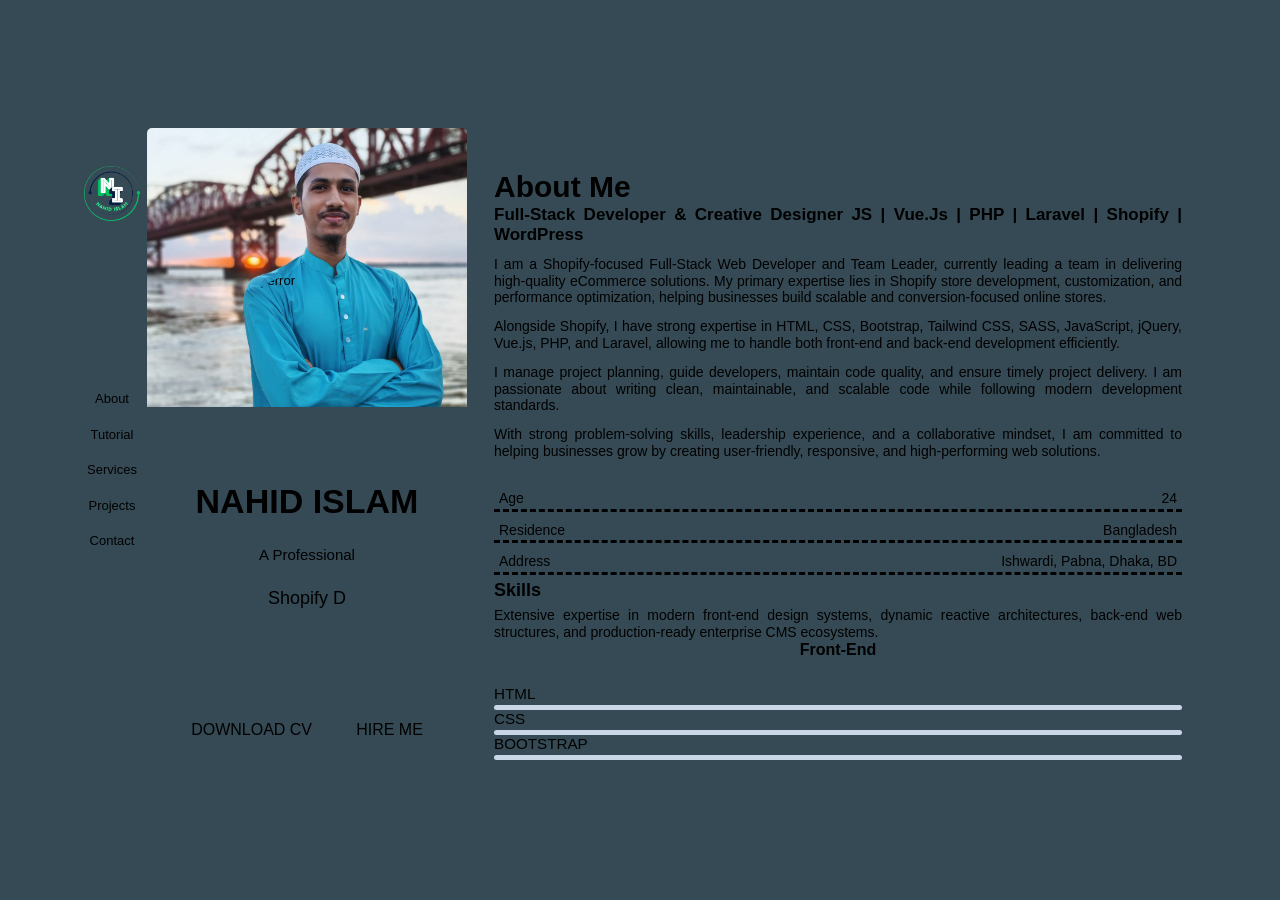
==== index.html @ 2eecec7b "head tag updated" ====
<!DOCTYPE html>
<html lang="en">

<head>
   <meta charset="UTF-8">
   <meta http-equiv="X-UA-Compatible" content="IE=edge">
   <meta name="viewport" content="width=device-width, initial-scale=1.0">

   <!-- SEO Meta Tags -->
   <title>Nahid Islam | Full-Stack Developer, Shopify Expert & Team Leader</title>
   <meta name="description"
      content="Hi! I'm Nahid Islam, a Shopify-focused Full-Stack Web Developer. Specializing in high-performance eCommerce solutions, custom Laravel/Vue.js applications, and scalable web development.">
   <meta name="author" content="Nahid Islam">
   <meta name="robots" content="index, follow">

   <!-- Open Graph / Facebook / LinkedIn -->
   <meta property="og:type" content="website">
   <meta property="og:url" content="https://mnahidislam39.github.io/dev-nahid-islam-portfolio">
   <meta property="og:title" content="Nahid Islam | Full-Stack Developer & Shopify Expert">
   <meta property="og:description"
      content="Shopify-focused Full-Stack Web Developer and Team Leader. Expertise in Shopify, Vue.js, Laravel, WordPress, and high-converting eCommerce solutions. Let's grow your business!">
   <meta property="og:image" content="assets/images/nahidislam.jpg">

   <!-- Twitter -->
   <meta property="twitter:card" content="summary_large_image">
   <meta property="twitter:title" content="Nahid Islam | Full-Stack Developer & Shopify Expert">
   <meta property="twitter:description"
      content="Shopify-focused Full-Stack Web Developer and Team Leader. Expertise in Shopify, Vue.js, Laravel, WordPress, and high-converting eCommerce solutions.">
   <meta property="twitter:image" content="assets/images/nahidislam.jpg">

   <!-- Favicon -->
   <link rel="shortcut icon" href="assets/images/logo/favicon.ico" type="image/x-icon">

   <!-- Google Fonts Preconnect (যদি গুগল ফন্ট ইউজ করেন, স্পিড বাড়াবে) -->
   <!-- <link rel="preconnect" href="https://fonts.googleapis.com">
   <link rel="preconnect" href="https://fonts.gstatic.com" crossorigin> -->

   <!-- Fontawesome CSS -->
   <link rel="stylesheet" href="assets/css/plugins/font-awesome/css/all.min.css">
   <!-- aos CSS -->
   <link rel="stylesheet" href="assets/css/plugins/aos.css">
   <!-- components CSS -->
   <link rel="stylesheet" href="assets/css/plugins/components.css">
   <!-- Main CSS -->
   <link rel="stylesheet" href="assets/css/main_style.min.css">
</head>

<body>

   <!--main_area start -->
   <section class="main_area d-flex ">
      <!-- container Start-->
      <div class="container d-flex fd-column">
         <div class="main_bg"></div>
         <div class="open_nav " id="open_nav">
            <span class="open show_nav" id="open"><i class="fas fa-bars-staggered"></i></span>
            <span class="close" id="close">X</span>
         </div>
         <div class="top" id="go_top">
            <a href="#home"><i class="fa-regular fa-circle-up fa-fade"></i></a>
         </div>
         <!-- side_bar Start  -->
         <div class="side_bar" id="side_bar" data-aos="fade-right" data-aos-duration="1000">
            <div class="logo ">
               <a href="" class="logo_a" id="logo"><img src="assets/images/logo/NAHIDISLAM.png" id="logo_img"
                     alt="logo error"></a>
            </div>
            <div class="nav">
               <ul class="ul">
                  <li class="active">
                     <a href="#about" class="about_link"><span><i class="fa-regular fa-user"></i></span>about</a>
                  </li>
                  <li data-aos="fade-left">
                     <a href="#resume" class="resume_link"><span><i class="fa-solid fa-play"></i></span>tutorial
                     </a>
                  </li>
                  <li data-aos="fade-right">
                     <a href="#service" class="services_link"><span><i class="fas fa-gear"></i></span>services
                     </a>
                  </li>
                  <li data-aos="fade-left">
                     <a href="#portfolio" class="portfolio_link"><span><i
                              class="fas fa-object-ungroup"></i></span>Projects
                     </a>
                  </li>
                  <!-- <li  data-aos-duration="1400">
                    <a href="#blog">
                      <span><i class="fas fa-comment-dots"></i></span>
                      blog
                    </a>
                  </li> -->
                  <li data-aos="fade-right">
                     <a href="#contact" class="contact_link"><span><i class="fas fa-envelope-open"></i></span>contact
                     </a>
                  </li>
               </ul>
               <span class="mode" data-aos-duration="2900">
                  <span id="light_mode" class="active"> <i class="fas fa-sun "></i></span>
                  <span id="dark_mode"> <i class="fas fa-moon "></i></span>
               </span>
            </div>
         </div>
         <!-- side_bar End-->

         <div class="home" id="home">
            <div class="home_contents d-flex fd-column jc-space-between">
               <div class="home_top ">
                  <div class=" bnr_img">
                     <img id="home-bg" src="" alt="">
                  </div>
                  <div class="img">
                     <img id="home-profile" src="" alt="img error">
                  </div>
                  <div class="details">
                     <div class="home_middle">
                        <h4 id="home-name"></h4>
                        <h5 id="home-designation"></h5>
                        <span class="typing"><span id="typedText"></span></span>
                        <div class="social_icon">
                           <ul id="home-socials">
                           </ul>
                        </div>
                     </div>
                  </div>
               </div>
               <div class="home_btm">
                  <div class=" buttons">
                     <a id="home-cv" href="" target="_blank" class="cv" title="👍">download cv</a>
                     <a href="#contact_me" class="contact_me" id="hire_btn" title="😍">hire me</a>
                  </div>
               </div>
            </div>
         </div>

         <!-- ====================== About Section Start ====================== -->
         <div class="about section animated fade_in active" id="about">
            <div class="sub_card">
               <div class="title_box">
                  <h4 class="ab">
                     <span>about</span> me
                  </h4>
               </div>
               <div class="about_contents pt-30">
                  <div class="about_info">
                     <div class="ab_left">
                        <!-- Dynamic Bio & Subtitle -->
                        <p id="about-bio"></p>
                        <h4 id="about-subtitle"></h4>
                     </div>
                     <div class="ab_right">
                        <!-- Dynamic Personal Info List -->
                        <ul id="about-info-list"></ul>
                     </div>
                  </div>

                  <div class="about_my_skill pt-15">
                     <h4 class="text-left">skills</h4>
                     <p class="ab text-left pr-20">Extensive expertise in modern front-end design systems, dynamic
                        reactive
                        architectures, back-end web structures, and production-ready enterprise CMS ecosystems.</p>

                     <div class="skill d-grid pt-30">
                        <div class="font_end">
                           <h4><span>Front</span>-End</h4>
                           <div class="skills d-grid" id="frontend-skills-container"></div>
                        </div>
                        <div class="back_end d-flex fd-column jc-center ai-center">
                           <h4><span>Back</span>-End & CMS</h4>
                           <div class="skills d-grid" id="backend-skills-container"></div>
                        </div>
                        <div class="cmsSkills d-flex fd-column jc-center ai-center">
                           <h4><span>CMS</span></h4>
                           <div class="skills d-grid" id="cmsSkills-container"></div>
                        </div>
                        <div class="otherTools d-flex fd-column jc-center ai-center">
                           <h4><span>Other</span>Tools</h4>
                           <div class="skills d-grid" id="otherTools-container"></div>
                        </div>
                     </div>
                  </div>
               </div>
            </div>
         </div>
         <!-- ====================== About Section End ====================== -->

         <!-- resume_area Start -->
         <div class="resume section animated fade_out hidden" id="tutorials">
            <div class="sub_card">
               <div class="title_box">
                  <h4><span>tu</span>torials</h4>
               </div>
               <div class="video_contents">
                  <div id="tutorials-video-container" class="video pt-30">
                     <!-- JavaScript inserts dynamic video content here -->
                  </div>
               </div>
            </div>
         </div>
         <!-- resume_area End -->

         <!-- service_area Start -->
         <div class="service section animated fade_out hidden" id="service">
            <div class="sub_card">
               <div class="title_box">
                  <h4><span>se</span>rvice</h4>
               </div>

               <div id="services-container" class="service_contents pt-30 pb-30">
                  <!-- JavaScript inserts items here dynamically -->
               </div>
            </div>
         </div>
         <!-- service_area End -->

         <!-- portfolio_area Start -->
         <div class="portfolio section animated fade_out hidden" id="portfolio">
            <div class="sub_card">
               <div class="title_box">
                  <h4 class="ab"><span>po</span>rtfolio</h4>
               </div>
               <div class="portfolios">
                  <div class="catagory pt-25">
                     <ul class="catagory_ul text-uppercase jc-center ai-center">
                        <li class="activeCaLi"><span data-name="all" class="active">all</span></li>
                        <li><span data-name="resturent">resturent</span></li>
                        <li><span data-name="education">education</span></li>
                        <li><span data-name="e-commarce">E-commarce</span></li>
                        <li><span data-name="hospital">hospital</span></li>
                        <li><span data-name="blog">blog</span></li>
                        <li><span data-name="portfolio">portfolio</span></li>
                     </ul>
                  </div>

                  <div id="portfolio-gallery" class="portfolio_contents pt-20 d-grid">
                     <!-- JavaScript inserts items here dynamically -->
                  </div>
               </div>
            </div>
         </div>
         <!-- portfolio_area End -->

         <!-- contact_area Start -->
         <div class="contact section animated fade_out hidden" id="contact">
            <div class="sub_card">
               <div class="title_box">
                  <h4><span>contact</span> me</h4>
               </div>
               <div class="map pt-30">
                  <iframe id="contact-map" src="" frameborder="0" allowfullscreen></iframe>
               </div>
               <h4 class="d-flex ai-center jc-center fd-column pt-30">
                  <span id="contact-heading"></span>
                  <span id="contact-subheading" style="color: var(--main-color);"></span>
               </h4>
               <div class="contact_field pt-20">
                  <div class="contect_left">
                     <div class="contact_info_sec">
                        <div class="single_info">
                           <span><i class="fas fa-headset"></i></span>
                           <p id="info-phone"></p>
                        </div>
                        <div class="single_info">
                           <span><i class="fas fa-envelope-open-text"></i></span>
                           <p class="text-lowercase" id="info-email"></p>
                        </div>
                        <div class="single_info">
                           <span> <i class="fas fa-map-marked-alt"></i></span>
                           <p id="info-address"></p>
                        </div>
                     </div>
                  </div>
                  <div class="contect_right pt-20" id="contact_me">
                     <form class="form d-grid" id="contactForm" action="process_form.php" method="post"
                        data-aos-duration="3000">
                        <input type="text" class="name" id="contact-name-input" name="name">
                        <input type="text" class="email" name="email" id="contact-email-input">
                        <textarea class="textarea" id="contact-msg-input" name="message"></textarea>
                        <input type="submit" class="submit" name="submit" id="submit" value="send message">
                     </form>
                  </div>
               </div>
               <div class="contact_footer d-flex jc-center pt-10">
                  <p>copyright @ copy 2026 all right reserved . <span> design &#38; developed by mnahidislam39</span>
                  </p>
               </div>
            </div>
         </div>
         <!-- contact_area End -->

         <!-- Popup Container -->
         <!-- Maintenance Mode Popup -->
         <div id="maintenancePopup" class="popup">
            <div class="popup-content">
               <span class="close-btn" title="Close">&times;</span>
               <h2 style="color: #222; font-weight: 700;">
                  ⚙️ Under Maintenance ⏳
               </h2>

               <p style="color: #555; font-weight: 400;">
                  I’m updating my portfolio. Please contact me via WhatsApp or Email below. 😊
               </p>


               <div class="contact-buttons">
                  <a href="https://wa.me/8801761005639" target="_blank" class="btn whatsapp-btn" aria-label="WhatsApp">
                     <img src="assets/images/whatsapp.png" alt="WhatsApp" style="width:24px; height:24px;">
                  </a>
                  <a href="mailto:devnahidilsam4@gmail.com" class="btn email-btn" aria-label="Email">
                     <img src="assets/images/envelope.png" alt="Email" style="width:24px; height:24px;">
                  </a>
               </div>

               <p style="margin-top: 20px; color: #ca2a2a; font-size: 14px;">
                  Closing in <span id="countdown">5</span>s
               </p>
            </div>
         </div>


         <!-- Popup end -->
      </div>
      <!-- container End-->

      <div id="custom-lightbox" class="custom-lightbox" style="display: none;">
         <span class="lightbox-close">&times;</span>
         <img class="lightbox-content" id="lightbox-img" src="" alt="">
      </div>
   </section>
   <!-- main_area end -->




   <script src="assets/js/plugins/font_awesome_min.js"></script>
   <script src="assets/js/plugins/aos.js"></script>
   <script src="assets/js/plugins/smtp.js"></script>

   <script src="assets/js/project-data.js"></script>
   <script src="assets/js/function.js"></script>
   <script src="assets/js/main.js"></script>
</body>

</html>
---- assets/css/main_style.min.css ----
.text-capitalize{text-transform:capitalize}.text-uppercase{text-transform:uppercase}.text-lowercase{text-transform:lowercase}.container{width:100%;padding:0 30px;margin:0 auto}.container .row{display:flex;flex-wrap:wrap;margin:0 -15px}@media(max-width: 576px){.container{width:100%}.col-sm-1{width:100%;padding:0 10px}.col-sm-2{width:100%;padding:0 10px}.col-sm-3{width:100%;padding:0 10px}.col-sm-4{width:100%;padding:0 10px}.col-sm-5{width:100%;padding:0 10px}.col-sm-6{width:100%;padding:0 10px}.col-sm-7{width:100%;padding:0 10px}.col-sm-8{width:100%;padding:0 10px}.col-sm-9{width:100%;padding:0 10px}.col-sm-10{width:100%;padding:0 10px}.col-sm-11{width:100%;padding:0 10px}.col-sm-12{width:100%;padding:0 10px}}@media(min-width: 576px){.container{width:540px}.col-sm-1{width:8.3333333333%;padding:0 10px}.col-sm-2{width:16.6666666667%;padding:0 10px}.col-sm-3{width:25%;padding:0 10px}.col-sm-4{width:33.3333333333%;padding:0 10px}.col-sm-5{width:41.6666666667%;padding:0 10px}.col-sm-6{width:50%;padding:0 10px}.col-sm-7{width:58.3333333333%;padding:0 10px}.col-sm-8{width:66.6666666667%;padding:0 10px}.col-sm-9{width:75%;padding:0 10px}.col-sm-10{width:83.3333333333%;padding:0 10px}.col-sm-11{width:91.6666666667%;padding:0 10px}.col-sm-12{width:100%;padding:0 10px}}@media(min-width: 768px){.container{width:720px}.col-md-1{width:8.3333333333%;padding:0 10px}.col-md-2{width:16.6666666667%;padding:0 10px}.col-md-3{width:25%;padding:0 10px}.col-md-4{width:33.3333333333%;padding:0 10px}.col-md-5{width:41.6666666667%;padding:0 10px}.col-md-6{width:50%;padding:0 10px}.col-md-7{width:58.3333333333%;padding:0 10px}.col-md-8{width:66.6666666667%;padding:0 10px}.col-md-9{width:75%;padding:0 10px}.col-md-10{width:83.3333333333%;padding:0 10px}.col-md-11{width:91.6666666667%;padding:0 10px}.col-md-12{width:100%;padding:0 10px}}@media(min-width: 992px){.container{width:960px}.col-lg-1{width:8.3333333333%;padding:0 10px}.col-lg-2{width:16.6666666667%;padding:0 10px}.col-lg-3{width:25%;padding:0 10px}.col-lg-4{width:33.3333333333%;padding:0 10px}.col-lg-5{width:41.6666666667%;padding:0 10px}.col-lg-6{width:50%;padding:0 10px}.col-lg-7{width:58.3333333333%;padding:0 10px}.col-lg-8{width:66.6666666667%;padding:0 10px}.col-lg-9{width:75%;padding:0 10px}.col-lg-10{width:83.3333333333%;padding:0 10px}.col-lg-11{width:91.6666666667%;padding:0 10px}.col-lg-12{width:100%;padding:0 10px}}@media(min-width: 1200){.container{width:1140px}.col-xl-1{width:8.3333333333%;padding:0 15px}.col-xl-2{width:16.6666666667%;padding:0 15px}.col-xl-3{width:25%;padding:0 15px}.col-xl-4{width:33.3333333333%;padding:0 15px}.col-xl-5{width:41.6666666667%;padding:0 15px}.col-xl-6{width:50%;padding:0 15px}.col-xl-7{width:58.3333333333%;padding:0 15px}.col-xl-8{width:66.6666666667%;padding:0 15px}.col-xl-9{width:75%;padding:0 15px}.col-xl-10{width:83.3333333333%;padding:0 15px}.col-xl-11{width:91.6666666667%;padding:0 15px}.col-xl-12{width:100%;padding:0 15px}}@media(min-width: 1400px){.container{width:1320px;padding:0 10px}.col-xxl-1{width:8.3333333333%;padding:0 15px}.col-xxl-2{width:16.6666666667%;padding:0 15px}.col-xxl-3{width:25%;padding:0 15px}.col-xxl-4{width:33.3333333333%;padding:0 15px}.col-xxl-5{width:41.6666666667%;padding:0 15px}.col-xxl-6{width:50%;padding:0 15px}.col-xxl-7{width:58.3333333333%;padding:0 15px}.col-xxl-8{width:66.6666666667%;padding:0 15px}.col-xxl-9{width:75%;padding:0 15px}.col-xxl-10{width:83.3333333333%;padding:0 15px}.col-xxl-11{width:91.6666666667%;padding:0 15px}.col-xxl-12{width:100%;padding:0 15px}}*{margin:0;padding:0;box-sizing:border-box;scroll-behavior:smooth}html{scroll-behavior:smooth}body{font-family:"Poppins",sans-serif !important;font-size:13px;text-align:justify;font-weight:normal;font-style:normal;line-height:1.2;outline:0;border:0;text-decoration:none;list-style-type:none}@media(min-width: 992px){::-webkit-scrollbar{width:3px;background-color:rgba(0,0,0,0)}::-webkit-scrollbar-thumb{background-color:var(--primary);border-radius:4px}}hr{margin:.8rem 0}input,textarea{outline:0;border:1px solid var(--color);height:40px;padding:5px 10px;max-width:100%}input:focus,textarea:focus{border-color:var(--primary)}img{width:100%;max-width:100%;vertical-align:middle}ul{display:flex;align-items:center}a{text-decoration:none;color:var(--dark)}ul,ol,dl{list-style:none;margin-left:0;margin-right:0;margin-top:0;margin-bottom:0;padding-left:0;padding-right:0;padding-top:0;padding-bottom:0}h1,h2,h3,h4,h5,h6{text-transform:capitalize}p{text-transform:initial}h1,h2,h3,h4,h5,h6,p{margin-left:0;margin-right:0;margin-top:0;margin-bottom:0;padding-left:0;padding-right:0;padding-top:0;padding-bottom:0}p{font-size:14px}.title_box{text-transform:capitalize;font-size:20px}@media(min-width: 768px)and (max-width: 992px){.title_box{font-size:30px !important}}.title_box{color:var(--dark);letter-spacing:0px;display:flex;justify-content:start}.title_box h4{position:relative}.title_box h4 span{color:var(--primary)}.title_box h4::after{position:absolute;content:"";width:35px;height:35px;border-radius:50%;background-color:var(--primary);opacity:15%;left:-4px;top:-3px}.section{width:auto;height:auto;border-radius:0 4px 4px 0;padding:15px 2px;-moz-border-radius:0 4px 4px 0;-webkit-border-radius:0 4px 4px 0;-khtml-border-radius:0 4px 4px 0}@media(min-width: 1024px){.title_box{font-size:30px}}@media(min-width: 1400px){.section{height:100vh}}.container{height:100vh;max-width:1440px;max-height:100vh;display:flex;color:var(--bg-color)}.main_area .dark_is_on .section{background-color:var(--light) !important;margin-top:0 !important}.main_area .dark_is_on .open_nav .show_nav{color:var(--dark) !important}.main_area .dark_is_on .main_bg{background:#161616 !important}.main_area .dark_is_on .about .about_contents .about_info .ab_right ul li strong{color:var(--dark) !important}.main_area .dark_is_on .service .service_contents .single_service{box-shadow:0 0 15px -12px var(--dark) !important}.main_area .dark_is_on .service .service_contents .single_service:hover span{color:var(--primary) !important}.main_area .dark_is_on .service .service_contents .single_service:hover{box-shadow:0 0 12px -8px var(--dark) !important}.main_area .dark_is_on .service .service_contents .single_service span,.main_area .dark_is_on .service .service_contents .single_service p{color:var(--dark) !important}.main_area .dark_is_on .service .service_contents .single_service a{background-color:var(--dark) !important}.main_area .dark_is_on .service .service_contents .single_service a:hover{background-color:var(--primary) !important;color:var(--dark) !important}.main_area .dark_is_on .portfolio .portfolios .catagory ul li{color:var(--dark)}.main_area .dark_is_on .portfolio .portfolios .catagory ul .activeCaLi .active{color:var(--dark) !important}.main_area .dark_is_on .portfolio .portfolios .portfolio_contents .single_portfolio .project_icon a{color:var(--dark) !important}.main_area .dark_is_on .contact .contact_field .contect_right .form #submit{color:var(--dark) !important}.main_area .dark_is_on .contact .contact_field .contect_right .form #submit:hover{color:var(--dark) !important}@media(max-width: 768px){.section{padding:50px 0}}@media(max-width: 768px){.main_area .container{padding:0px}}.main_area{height:100vh;width:100%;display:flex;justify-content:center;align-items:center;padding:20px}@media(max-width: 768px){.main_area{padding:0px}}.main_area{background-color:#354a54}.main_area .container{position:relative;top:0;left:0;width:100%;height:100vh;max-height:initial}.main_area .container .active_top{opacity:1 !important;visibility:visible !important}.main_area .container .top{position:fixed;right:5px;bottom:10%;display:flex;width:30px;height:30px;background:var(--light);border-radius:50%;border:1px solid var(--dark);z-index:999;cursor:pointer;visibility:hidden;opacity:0;transition:all .5s}.main_area .container .top a{color:var(--dark);width:100%;height:100%;display:flex;justify-content:center;align-items:center;font-size:18px}.main_area .container .animated{opacity:1;visibility:visible;z-index:9}.main_area .container .hidden{opacity:0;visibility:hidden;z-index:9;width:0 !important}.main_area .container .active{opacity:1;visibility:visible;z-index:9;width:auto !important}.main_area .container .fade_in{animation:fade_in .9s both}.main_area .container .fade_out{animation:fade_out .9s both}@keyframes fade_in{0%{opacity:0;transform:translate3d(-70%, 0px, 0px)}100%{opacity:1;transform:translate3d(0px, 0px, 0px)}}@keyframes fade_out{0%{opacity:1}100%{opacity:0;transform:translate3d(-70%, 0px, 0px)}}.main_area .container .sub_card{padding:0 15px}.main_area .container .clients{padding:20px;display:flex;align-items:center;justify-content:center;background-size:contain;background-position:center}.main_area .container .clients .carousel-item .img{width:130px;height:130px;border-radius:50%;overflow:hidden}.main_area .container .clients .carousel-item .client_cmnts{display:flex;flex-direction:column;align-items:center;justify-content:center;text-align:center;padding:15px;color:var(--dark)}.main_area .container .clients .carousel-item .client_cmnts h4{padding:10px}.main_area .container .clients .carousel-item .client_cmnts p{font-size:13px}.main_area .container .overbg{display:none}.main_area .container .open_nav_show{opacity:1 !important;visibility:visible !important}.main_area .container .open_nav{display:flex;visibility:hidden;opacity:0;transition:.2s}.main_area .container .open_nav .open,.main_area .container .open_nav .close{position:fixed;right:2px;top:20px;flex-direction:column;z-index:999;background-color:var(--bg-trns);color:var(--light);width:50px;height:50px;border:1px solid #fff;display:none;justify-content:center;align-items:center;font-size:30px;cursor:pointer;transition:.3s}.main_area .container .open_nav .open:hover,.main_area .container .open_nav .close:hover{right:0 !important}.main_area .container .open_nav .close{border-radius:3px 5px}.main_area .container .open_nav .show_nav{display:flex !important}.main_area .container .active_left{left:0 !important;opacity:1 !important}.main_area .container .side_bar{display:flex;flex-direction:column;align-items:center;justify-content:space-between;width:60px;height:400px;background-color:var(--light);border-radius:5px;position:fixed;top:12%;left:-99px;opacity:0;visibility:visible;z-index:999}.main_area .container .side_bar .logo{padding:2px}.main_area .container .side_bar .logo img{width:100px}.main_area .container .side_bar .nav{width:auto;height:auto;padding:10px 0 0 0;position:relative}.main_area .container .side_bar .nav .ul{height:100%;flex-direction:column;padding:10px 0 5px 0;justify-content:space-between}.main_area .container .side_bar .nav .ul .active a{text-transform:capitalize;color:var(--primary) !important}.main_area .container .side_bar .nav .ul li{width:100% !important;margin:10px 0 0 0}.main_area .container .side_bar .nav .ul li a{display:flex;flex-direction:column;align-items:center;transition:.3s;font-size:13px;font-weight:normal;border-bottom:1px solid var(--primary);width:auto;padding-bottom:10px;color:var(--dark);text-transform:capitalize}.main_area .container .side_bar .nav .ul li:last-child a{border-bottom:0}.main_area .container .side_bar .nav .ul li span{transition:.3s;font-size:16px}.main_area .container .side_bar .nav .ul li:hover span,.main_area .container .side_bar .nav .ul li:hover a{color:var(--primary)}.main_area .container .side_bar .nav .mode{position:absolute;top:-15px;left:0;font-size:20px;cursor:pointer;width:100%;display:flex;height:35px;border-radius:50%;align-items:center;justify-content:center;flex-direction:column}.main_area .container .side_bar .nav .mode span{display:none}.main_area .container .side_bar .nav .mode #dark_mode{color:var(--dark)}.main_area .container .side_bar .nav .mode .active{display:flex !important}.main_area .container .home{position:relative;width:100%;height:645px;left:auto;background-color:var(--light);z-index:10}.main_area .container .home .home_contents{position:relative;width:100%;height:100%;display:flex;align-items:center;justify-content:center}.main_area .container .home .home_contents .home_top{position:relative;width:100%;height:100%;display:flex;flex-direction:column;justify-content:center;align-items:center;padding:30px}.main_area .container .home .home_contents .home_top .bnr_img{position:absolute;top:0;width:100%;height:50%;overflow:hidden}.main_area .container .home .home_contents .home_top .img{margin:115px 95px auto 95px;position:relative;display:inline-block;width:160px;height:160px;border:2px solid var(--light);border-radius:100%}.main_area .container .home .home_contents .home_top .img::before{position:absolute;content:"";border:8px solid var(--light);width:100%;height:100%;top:-4%;left:-5%;border-radius:50%}.main_area .container .home .home_contents .home_top .img img{position:relative;display:block;width:100%;height:100%;border-radius:100%;-moz-border-radius:100%;-webkit-border-radius:100%;-khtml-border-radius:100%}.main_area .container .home .home_contents .home_top .details{display:flex;flex-direction:column;align-items:center;height:200px;justify-content:center;text-transform:capitalize}.main_area .container .home .home_contents .home_top .details .home_middle{display:flex;height:100%;width:100%;flex-direction:column;justify-content:space-evenly;align-items:center;color:var(--dark)}.main_area .container .home .home_contents .home_top .details .home_middle h4{font-size:34px;text-transform:uppercase}.main_area .container .home .home_contents .home_top .details .home_middle h5{font-size:15px;font-weight:normal}.main_area .container .home .home_contents .home_top .details .home_middle .typing{display:flex;color:var(--primary);font-size:18px;font-weight:500}.main_area .container .home .home_contents .home_top .details .home_middle .social_icon{width:100%;display:flex;justify-content:center;align-items:center}.main_area .container .home .home_contents .home_top .details .home_middle .social_icon ul{justify-content:center;width:100%}.main_area .container .home .home_contents .home_top .details .home_middle .social_icon ul li{flex-basis:40px;display:flex;justify-content:center}.main_area .container .home .home_contents .home_top .details .home_middle .social_icon ul li a span{font-size:16px;transition:.3s}.main_area .container .home .home_contents .home_top .details .home_middle .social_icon ul li a span:hover{color:var(--primary)}.main_area .container .home .home_contents .home_btm{height:100px;display:flex;align-items:center;justify-content:center;width:100%;border-top:1px solid var(--primary)}.main_area .container .home .home_contents .home_btm .buttons{display:flex;align-items:center;justify-content:space-evenly;width:100%;font-size:16px}.main_area .container .home .home_contents .home_btm .buttons a{color:var(--dark)}.main_area .container .home .home_contents .home_btm .buttons .cv,.main_area .container .home .home_contents .home_btm .buttons .contact_me{text-transform:uppercase;transition:.3s}.main_area .container .home .home_contents .home_btm .buttons .cv:hover,.main_area .container .home .home_contents .home_btm .buttons .contact_me:hover{color:var(--primary)}.main_area .container .about .about_contents{color:var(--dark)}.main_area .container .about .about_contents .about_info{text-transform:initial;display:grid;grid-template-columns:repeat(1, 1fr);grid-gap:10px}.main_area .container .about .about_contents .about_info .ab_left{display:flex;flex-direction:column-reverse}.main_area .container .about .about_contents .about_info .ab_left h4{font-weight:800;font-size:17px}.main_area .container .about .about_contents .about_info .ab_left p{font-weight:normal;padding:10px 0;display:flex;flex-direction:column;gap:12px;align-items:flex-start;width:100%}.main_area .container .about .about_contents .about_info .ab_right ul{display:flex;flex-direction:column;justify-content:space-between;align-items:flex-start;text-transform:capitalize;height:100%}.main_area .container .about .about_contents .about_info .ab_right ul li{width:100%;display:flex;justify-content:space-between;align-items:center;position:relative;font-size:14px;padding:0 5px 0 0;margin-bottom:5px;font-weight:400}.main_area .container .about .about_contents .about_info .ab_right ul li strong{padding:5px;background-color:var(--primary);color:var(--light);font-weight:500}.main_area .container .about .about_contents .about_info .ab_right ul li::before{position:absolute;content:"";width:100%;border-bottom:2px solid var(--primary);border-bottom-style:dashed;right:0;bottom:0}.main_area .container .about .about_contents .about_info .ai_btn a{width:80px;height:25px;font-size:10px}.main_area .container .about .about_contents .about_info .ai_btn a span{font-size:10px}.main_area .container .about .about_contents .about_my_skill{padding-bottom:10px}.main_area .container .about .about_contents .about_my_skill h4{font-size:18px;padding-bottom:5px}.main_area .container .about .about_contents .about_my_skill p{text-transform:initial}.main_area .container .about .about_contents .about_my_skill .skill{grid-template-columns:repeat(1, 1fr);grid-gap:20px;align-items:start}.main_area .container .about .about_contents .about_my_skill .skill h4{text-align:center;font-size:16px;color:var(--sweet-solid)}.main_area .container .about .about_contents .about_my_skill .skill .font_end h4 span,.main_area .container .about .about_contents .about_my_skill .skill .back_end h4 span{color:var(--primary)}.main_area .container .about .about_contents .about_my_skill .skill .font_end .skills,.main_area .container .about .about_contents .about_my_skill .skill .back_end .skills{grid-template-columns:repeat(1, 1fr);gap:10px;width:100%}.main_area .container .about .about_contents .about_my_skill .skill .font_end .skills .progress .title,.main_area .container .about .about_contents .about_my_skill .skill .back_end .skills .progress .title{display:flex;justify-content:space-between;margin-bottom:2px}.main_area .container .about .about_contents .about_my_skill .skill .font_end .skills .progress .title h3,.main_area .container .about .about_contents .about_my_skill .skill .back_end .skills .progress .title h3{text-transform:uppercase;font-weight:500}.main_area .container .about .about_contents .about_my_skill .skill .font_end .skills .progress .barline,.main_area .container .about .about_contents .about_my_skill .skill .back_end .skills .progress .barline{height:5px;background:#c8d6e5;border-radius:20px}.main_area .container .about .about_contents .about_my_skill .skill .font_end .skills .progress .barline .countbar,.main_area .container .about .about_contents .about_my_skill .skill .back_end .skills .progress .barline .countbar{height:5px;background-color:var(--primary);border-top-left-radius:20px;border-bottom-left-radius:20px;position:relative}.main_area .container .about .about_contents .about_my_skill .skill .font_end .skills .progress .barline .countbar h3,.main_area .container .about .about_contents .about_my_skill .skill .back_end .skills .progress .barline .countbar h3{position:absolute;right:-19px;top:-35px;background-color:var(--primary);color:var(--light);padding:4px 6px;font-size:16px;font-weight:400;border-radius:5px}.main_area .container .about .about_contents .about_my_skill .skill .font_end .skills .progress .barline .countbar h3::after,.main_area .container .about .about_contents .about_my_skill .skill .back_end .skills .progress .barline .countbar h3::after{content:"";position:absolute;bottom:-10px;left:50%;width:11px;height:11px;background-color:var(--primary);transform:rotate(45deg) translateX(-60%)}.main_area .container .about .about_contents .about_my_skill .skill .font_end{display:flex;flex-direction:column;grid-gap:20px}.main_area .container .about .about_contents .about_my_skill .skill .back_end{gap:20px}.main_area .container .resume .video_contents .video{display:grid;grid-template-columns:repeat(1, 1fr);grid-gap:3px}.main_area .container .resume .video_contents .video .single_video{width:100%;height:210px}.main_area .container .resume .video_contents .video .single_video video{width:100%;height:100%}.main_area .container .service .service_contents{display:grid;grid-template-columns:repeat(1, 1fr);justify-items:center;align-items:center;justify-content:center;grid-gap:15px}.main_area .container .service .service_contents .single_service{display:flex;flex-direction:column;justify-content:space-between;align-items:center;padding:25px;width:100%;height:250px;box-shadow:0 0 20px -15px var(--primary);text-transform:initial;text-align:center;transition:.3s;border-radius:2px;cursor:pointer}.main_area .container .service .service_contents .single_service span{font-size:20px;transition:.3s}.main_area .container .service .service_contents .single_service h5{font-size:20px;color:var(--dark)}.main_area .container .service .service_contents .single_service a{border-radius:0;color:var(--light);background-color:var(--dark);border:none;transition:.3s}.main_area .container .service .service_contents .single_service a:hover{background-color:var(--primary);color:var(--light)}.main_area .container .service .service_contents .single_service:hover{box-shadow:0 0 25px -18px var(--secondary);border-radius:0}.main_area .container .service .service_contents .single_service:hover span{color:var(--primary)}.main_area .container .service .prices{display:grid;grid-template-columns:repeat(1, 1fr);grid-gap:15px;justify-content:space-evenly;align-items:start}.main_area .container .service .prices .single_price{display:flex;justify-content:center;align-items:center;flex-direction:column;gap:20px;background-color:var(--green-400);border-radius:15px;-webkit-border-radius:15px;-moz-border-radius:15px;-ms-border-radius:15px;-o-border-radius:15px}.main_area .container .service .prices .single_price h1{margin:15px 0;position:relative}.main_area .container .service .prices .single_price h1::before{content:"$";position:absolute;top:0;left:-15px;font-size:24px}.main_area .container .service .prices .single_price:first-child h1::before{color:var(--sweet-solid)}.main_area .container .service .prices .single_price:nth-child(2) h1::before{color:var(--red-500)}.main_area .container .service .prices .single_price:last-child h1::before{color:var(--green-600)}.main_area .container .service .prices .single_price p{width:100px;padding:10px;display:flex;justify-content:center;align-items:center;align-self:flex-start;position:relative;left:-5px;color:#fff;cursor:default;border-radius:0 10px 10px 0;-webkit-border-radius:0 10px 10px 0;-moz-border-radius:0 10px 10px 0;-ms-border-radius:0 10px 10px 0;-o-border-radius:0 10px 10px 0;transition:width .6s;-webkit-transition:width .6s;-moz-transition:width .6s;-ms-transition:width .6s;-o-transition:width .6s}.main_area .container .service .prices .single_price p:hover{width:80%}.main_area .container .service .prices .single_price p::before{content:"";position:absolute;top:-3px;left:0;border-width:5px 5px 0 0;border-style:solid}.main_area .container .service .prices .single_price:first-child p{background-color:var(--green-600)}.main_area .container .service .prices .single_price:first-child p::before{border-color:var(--green-600)}.main_area .container .service .prices .single_price:nth-child(2) p{background-color:var(--green-600)}.main_area .container .service .prices .single_price:nth-child(2) p::before{border-color:var(--green-600)}.main_area .container .service .prices .single_price:last-child p{background-color:var(--green-600)}.main_area .container .service .prices .single_price:last-child p::before{border-color:var(--green-600)}.main_area .container .service .prices .single_price ul{flex-direction:column}.main_area .container .service .prices .single_price ul li{margin:10px 0;padding:8px 0;list-style:none;text-align:center;text-transform:capitalize;transition:.2s;-webkit-transition:.2s;-moz-transition:.2s;-ms-transition:.2s;-o-transition:.2s}.main_area .container .service .prices .single_price a::after,.main_area .container .service .prices .single_price a::before{content:"";position:absolute;height:2px;width:20%;background-color:inherit;transition:.5s ease-in-out;-webkit-transition:.5s ease-in-out;-moz-transition:.5s ease-in-out;-ms-transition:.5s ease-in-out;-o-transition:.5s ease-in-out}.main_area .container .portfolio .portfolios{padding-bottom:10px}.main_area .container .portfolio .portfolios .catagory ul{flex-wrap:wrap;height:100px}.main_area .container .portfolio .portfolios .catagory ul .activeCaLi .active{background-color:var(--primary);color:var(--light)}.main_area .container .portfolio .portfolios .catagory ul li span{cursor:pointer;transition:.3s;padding:7px 10px}.main_area .container .portfolio .portfolios .portfolio_contents{grid-template-columns:repeat(1, 1fr);grid-auto-flow:dense;grid-gap:5px}.main_area .container .portfolio .portfolios .portfolio_contents .hide{display:none !important}.main_area .container .portfolio .portfolios .portfolio_contents .single_portfolio{overflow:hidden;display:flex;flex-direction:column;align-items:center;justify-items:center;position:relative;height:200px;transition:all .5s}.main_area .container .portfolio .portfolios .portfolio_contents .single_portfolio img{width:100%;height:100%;-o-object-fit:unset;object-fit:unset}.main_area .container .portfolio .portfolios .portfolio_contents .single_portfolio:hover .project_icon{transform:scale(1)}.main_area .container .portfolio .portfolios .portfolio_contents .single_portfolio .project_icon{position:absolute;top:0;left:0;z-index:1;display:flex;width:100%;height:100%;justify-content:center;align-items:center;background-color:var(--bg-trns);transition:all .3s;transform:scale(0)}.main_area .container .portfolio .portfolios .portfolio_contents .single_portfolio .project_icon a{margin-right:10px;color:var(--light);transition:.3s;font-size:22px}.main_area .container .portfolio .portfolios .portfolio_contents .single_portfolio .project_icon a:hover{color:var(--dark)}.main_area .container .portfolio .portfolios .portfolio_contents .single_portfolio .Project_details .project_details_p{text-transform:capitalize;font-size:13px;color:var(--dark);text-align:center;padding-top:5px}.main_area .container .portfolio .portfolios .portfolio_contents .single_portfolio .Project_details .project_details_p .project_details_span{display:block}.main_area .container .portfolio .portfolios .portfolio_contents .horizontal{grid-column:span 2}.main_area .container .portfolio .portfolios .portfolio_contents .varticale{height:100% !important;grid-row:span 2;grid-column:span 1}.main_area .container .portfolio .portfolios .portfolio_contents .big{grid-row:span 2;grid-column:span 2}.main_area .container .contact{color:var(--dark)}.main_area .container .contact .map iframe{width:100%;height:150px}.main_area .container .contact .contact_field{height:auto;display:flex;flex-direction:column}.main_area .container .contact .contact_field .contect_left{width:100%}.main_area .container .contact .contact_field .contect_left .contact_info_sec{display:grid;grid-template-columns:repeat(1, 1fr);grid-gap:10px}.main_area .container .contact .contact_field .contect_left .contact_info_sec .single_info{display:flex;flex-direction:column;align-items:center;justify-content:flex-start;text-transform:capitalize}.main_area .container .contact .contact_field .contect_left .contact_info_sec .single_info span{color:var(--primary)}.main_area .container .contact .contact_field .contect_right{width:100%}.main_area .container .contact .contact_field .contect_right .form{grid-template-columns:repeat(1, 1fr);grid-gap:10px}.main_area .container .contact .contact_field .contect_right .form .textarea{grid-column:1/-1;height:75px}.main_area .container .contact .contact_field .contect_right .form #submit{width:120px;height:35px;display:flex;align-items:center;text-transform:uppercase;justify-content:center;cursor:pointer;transition:.3s;border:0;border-radius:0;background-color:var(--primary);color:var(--light)}.main_area .container .contact .contact_field .contect_right .form #submit:hover{background-color:rgba(49,48,77,0);color:var(--primary)}.main_area .container .contact .contact_footer p{font-size:12px;font-weight:normal;text-align:center;padding:10px 2px}.main_area .container .popup{display:none;position:fixed;z-index:9999;left:0;top:0;width:100%;height:100%;background-color:rgba(0,0,0,.6);justify-content:center;align-items:center;animation:fadeIn .3s ease-in-out}.main_area .container .popup .popup-content{background-color:#fff;padding:30px 25px;border-radius:12px;text-align:center;position:relative;max-width:400px;width:90%;box-shadow:0 10px 30px rgba(0,0,0,.3);animation:slideUp .4s ease}.main_area .container .popup .popup-content h2{margin-top:0;font-size:22px;color:#333}.main_area .container .popup .popup-content p{font-size:16px;color:#555;margin:15px 0;line-height:1.6}.main_area .container .popup .close-btn{position:absolute;top:10px;right:15px;font-size:24px;font-weight:bold;color:#999;cursor:pointer;transition:color .3s ease}.main_area .container .popup .close-btn:hover{color:#e74c3c}.main_area .container .popup .whatsapp-btn{display:inline-block;margin-top:15px;padding:10px 18px;color:#fff;border-radius:6px;text-decoration:none;font-weight:bold;transition:background-color .3s ease}.main_area .container .popup .contact-buttons img{width:50px}.main_area .container .popup .contact-buttons{display:flex;justify-content:center;gap:20px}.main_area .container .popup .btn{padding:0;margin-top:0;border-radius:6px;font-weight:bold;text-decoration:none;color:#fff;font-size:16px;display:flex;width:auto;transition:background-color .3s ease;align-items:center}@keyframes fadeIn{from{opacity:0}to{opacity:1}}@keyframes slideUp{from{transform:translateY(30px);opacity:0}to{transform:translateY(0);opacity:1}}@media(max-width: 767.99px){input#submit{margin:0 auto}.main_area .container .home{height:100vh}.main_area .container .home .home_contents{height:98vh}.main_area .container .home .home_contents .home_top .img{margin:270px 95px auto 95px}}@media(min-width: 768px){.main_area .container .resume .video_contents .video{grid-template-columns:repeat(2, 1fr)}.main_area .container .service .service_contents{grid-template-columns:repeat(2, 1fr)}.main_area .container .portfolio .portfolios .portfolio_contents{grid-template-columns:repeat(2, 1fr)}}@media(min-width: 992px){.main_area .container{width:75%;align-items:center}.main_area .container .main_bg{position:fixed;top:0;height:100%;width:100%;background:#ebebeb;opacity:1;z-index:-9999}.main_area .container .section{width:100%;background-color:var(--light)}.main_area .container .side_bar{opacity:1 !important;left:6% !important;top:6% !important}.main_area .container .home{width:100%}.main_area .container .home .home_contents{flex-direction:row}.main_area .container .home .home_contents .img{width:50%;height:auto}.main_area .container .home .home_contents .details{width:50%;height:auto}.main_area .container .home .home_contents .details .buttons{flex-wrap:wrap}.main_area .container .about .skill{grid-template-columns:repeat(2, 1fr) !important}.main_area .container .portfolio .portfolios .portfolio_contents .single_portfolio{height:250px}.main_area .container .contact .contact_field .contect_left .contact_info_sec{grid-template-columns:repeat(3, 1fr)}}@media(max-width: 1024px){.main_area .container .section{margin-top:10px}}@media(min-width: 1024px){.main_area .container .top{right:10%}}@media(min-width: 1200px){.main_area .container{justify-content:space-evenly;margin:5vh auto;width:90%;height:650px;flex-direction:row !important;overflow:hidden}.main_area .container .side_bar{position:absolute !important;left:0% !important}.main_area .container .sub_card{padding:14px 14px 0 30px}.main_area .container .section{position:absolute;overflow:hidden auto;left:380px;right:0;top:15px;bottom:15px;width:auto;height:auto;border-radius:0 4px 4px 0;-moz-border-radius:0 4px 4px 0;-webkit-border-radius:0 4px 4px 0;-khtml-border-radius:0 4px 4px 0;transition:visibility 1s linear,opacity 0s linear;-moz-transition:visibility 1s linear,opacity 0s linear;-webkit-transition:visibility 1s linear,opacity 0s linear;-o-transition:visibility 1s linear,opacity 0s linear}.main_area .container .home{width:320px;left:65px;position:absolute;box-shadow:8px 0 15px -10px var(--bg-dark);border-radius:5px;overflow:hidden}.main_area .container .home .home_contents{flex-direction:column}.main_area .container .home .home_contents .img{width:100%}.main_area .container .home .home_contents .details{width:100%;height:45%}.main_area .container .about .about_contents .about_info{grid-template-columns:repeat(1, 1fr);gap:15px}.main_area .container .about .about_contents .about_my_skill .skill .font_end .skills{grid-template-columns:repeat(2, 1fr)}.main_area .container .portfolio .portfolios .catagory ul{height:40px}}@media(min-width: 1400px){.main_area .container .section{left:460px}.main_area .container .home{width:400px}}.custom-lightbox{position:fixed;z-index:999999;left:0;top:0;width:100%;height:100%;background-color:rgba(0,0,0,.85);display:none;justify-content:center;align-items:center;opacity:0;transition:opacity .3s ease-in-out}.custom-lightbox.show{opacity:1}.lightbox-content{max-width:90vw;max-height:85vh;width:auto !important;height:auto !important;-o-object-fit:contain;object-fit:contain;box-shadow:0px 10px 30px rgba(0,0,0,.5);border-radius:4px;border:none !important;transform:scale(0.95);transition:transform .3s ease-in-out}.custom-lightbox.show .lightbox-content{transform:scale(1)}.lightbox-close{position:absolute;top:25px;right:35px;color:#fff;font-size:45px;font-family:Arial,sans-serif;line-height:1;cursor:pointer;transition:transform .2s ease,color .2s ease;-webkit-user-select:none;-moz-user-select:none;user-select:none}.lightbox-close:hover{color:#ff007f;transform:scale(1.1)}
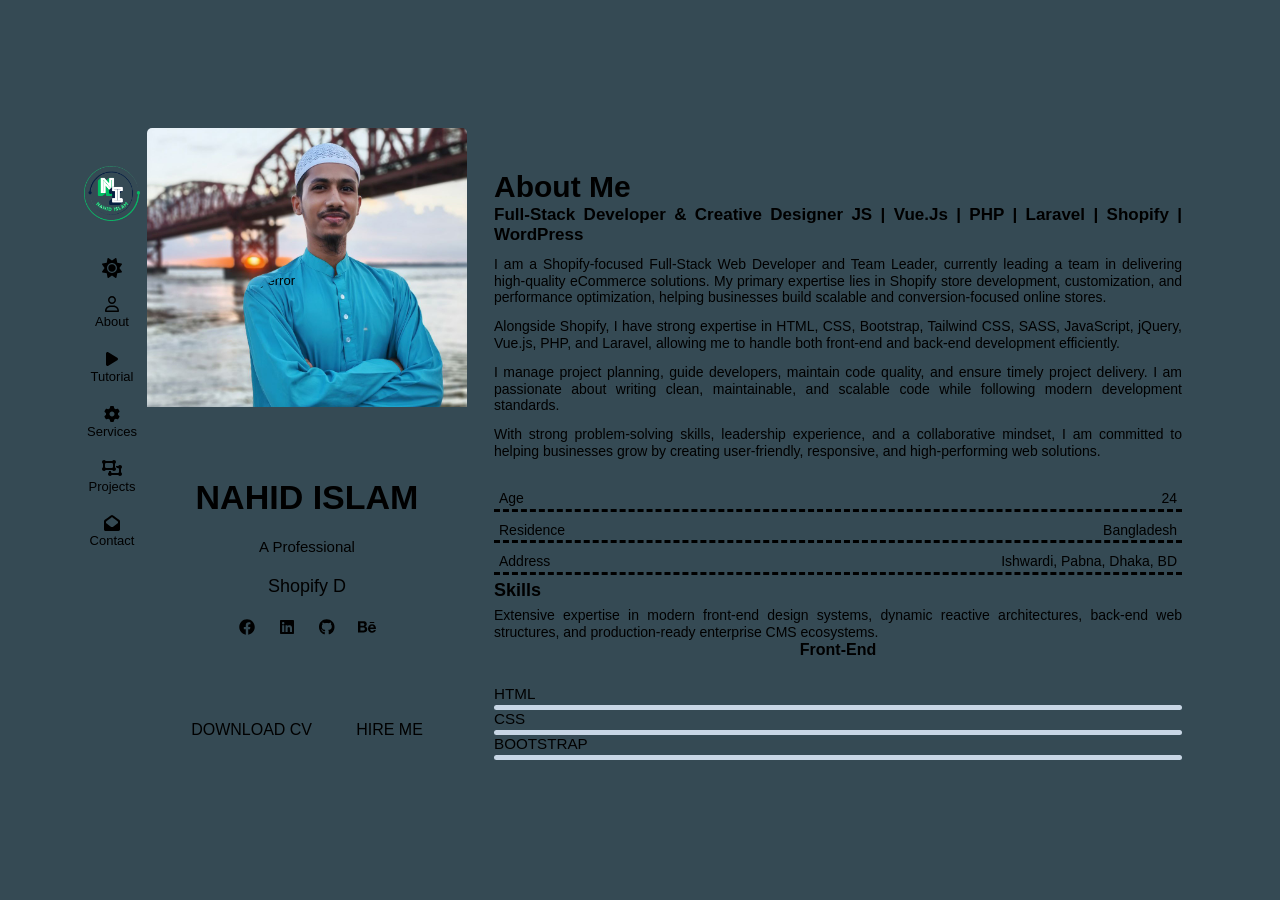
==== commit c1438400: "head tag updated" ====
--- a/index.html
+++ b/index.html
@@ -331,7 +331,7 @@
 
 
 
-   <script src="assets/js/plugins/font_awesome_min.js"></script>
+   <script src="assets/js/plugins/font_awesome.min.js"></script>
    <script src="assets/js/plugins/aos.js"></script>
    <script src="assets/js/plugins/smtp.js"></script>
 
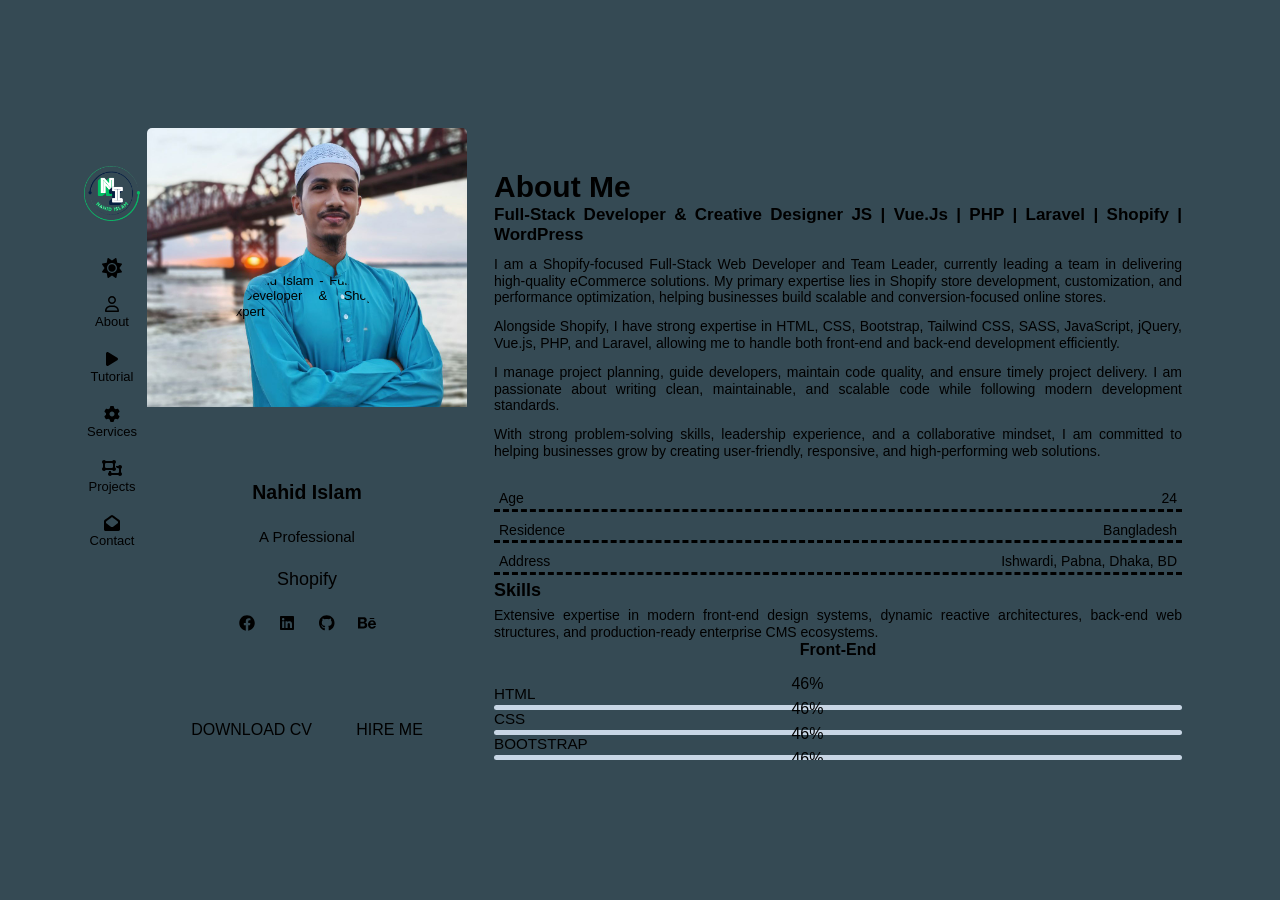
==== commit a04138bc: "some code are optimized" ====
--- a/index.html
+++ b/index.html
@@ -7,7 +7,7 @@
    <meta name="viewport" content="width=device-width, initial-scale=1.0">
 
    <!-- SEO Meta Tags -->
-   <title>Nahid Islam | Full-Stack Developer, Shopify Expert & Team Leader</title>
+   <title>Nahid Islam | Full-Stack Developer & Shopify Expert</title>
    <meta name="description"
       content="Hi! I'm Nahid Islam, a Shopify-focused Full-Stack Web Developer. Specializing in high-performance eCommerce solutions, custom Laravel/Vue.js applications, and scalable web development.">
    <meta name="author" content="Nahid Islam">
@@ -47,8 +47,8 @@
 
 <body>
 
-   <!--main_area start -->
-   <section class="main_area d-flex ">
+   <!--nahid-main-area start -->
+   <section class="nahid-main-area d-flex ">
       <!-- container Start-->
       <div class="container d-flex fd-column">
          <div class="main_bg"></div>
@@ -63,7 +63,7 @@
          <div class="side_bar" id="side_bar" data-aos="fade-right" data-aos-duration="1000">
             <div class="logo ">
                <a href="" class="logo_a" id="logo"><img src="assets/images/logo/NAHIDISLAM.png" id="logo_img"
-                     alt="logo error"></a>
+                     alt="Nahid Islam - Full-Stack Developer & Shopify Expert"></a>
             </div>
             <div class="nav">
                <ul class="ul">
@@ -106,14 +106,14 @@
             <div class="home_contents d-flex fd-column jc-space-between">
                <div class="home_top ">
                   <div class=" bnr_img">
-                     <img id="home-bg" src="" alt="">
+                     <img id="home-bg" src="" alt="Nahid Islam - Full-Stack Developer & Shopify Expert">
                   </div>
                   <div class="img">
-                     <img id="home-profile" src="" alt="img error">
+                     <img id="home-profile" src="" alt="Nahid Islam - Full-Stack Developer & Shopify Expert">
                   </div>
                   <div class="details">
                      <div class="home_middle">
-                        <h4 id="home-name"></h4>
+                        <h1 id="home-name"></h1>
                         <h5 id="home-designation"></h5>
                         <span class="typing"><span id="typedText"></span></span>
                         <div class="social_icon">
@@ -280,7 +280,10 @@
                   </div>
                </div>
                <div class="contact_footer d-flex jc-center pt-10">
-                  <p>copyright @ copy 2026 all right reserved . <span> design &#38; developed by mnahidislam39</span>
+                  <p>
+                     &copy; 2026 All rights reserved. Designed & Developed by
+                     <a href="https://mnahidislam39.github.io/dev-nahid-islam-portfolio/"
+                        style="color: inherit; text-decoration: none;">Nahid Islam</a>
                   </p>
                </div>
             </div>
@@ -326,7 +329,7 @@
          <img class="lightbox-content" id="lightbox-img" src="" alt="">
       </div>
    </section>
-   <!-- main_area end -->
+   <!-- nahid-main-area end -->
 
 
 
--- a/assets/css/main_style.min.css
+++ b/assets/css/main_style.min.css
@@ -1 +1 @@
-.text-capitalize{text-transform:capitalize}.text-uppercase{text-transform:uppercase}.text-lowercase{text-transform:lowercase}.container{width:100%;padding:0 30px;margin:0 auto}.container .row{display:flex;flex-wrap:wrap;margin:0 -15px}@media(max-width: 576px){.container{width:100%}.col-sm-1{width:100%;padding:0 10px}.col-sm-2{width:100%;padding:0 10px}.col-sm-3{width:100%;padding:0 10px}.col-sm-4{width:100%;padding:0 10px}.col-sm-5{width:100%;padding:0 10px}.col-sm-6{width:100%;padding:0 10px}.col-sm-7{width:100%;padding:0 10px}.col-sm-8{width:100%;padding:0 10px}.col-sm-9{width:100%;padding:0 10px}.col-sm-10{width:100%;padding:0 10px}.col-sm-11{width:100%;padding:0 10px}.col-sm-12{width:100%;padding:0 10px}}@media(min-width: 576px){.container{width:540px}.col-sm-1{width:8.3333333333%;padding:0 10px}.col-sm-2{width:16.6666666667%;padding:0 10px}.col-sm-3{width:25%;padding:0 10px}.col-sm-4{width:33.3333333333%;padding:0 10px}.col-sm-5{width:41.6666666667%;padding:0 10px}.col-sm-6{width:50%;padding:0 10px}.col-sm-7{width:58.3333333333%;padding:0 10px}.col-sm-8{width:66.6666666667%;padding:0 10px}.col-sm-9{width:75%;padding:0 10px}.col-sm-10{width:83.3333333333%;padding:0 10px}.col-sm-11{width:91.6666666667%;padding:0 10px}.col-sm-12{width:100%;padding:0 10px}}@media(min-width: 768px){.container{width:720px}.col-md-1{width:8.3333333333%;padding:0 10px}.col-md-2{width:16.6666666667%;padding:0 10px}.col-md-3{width:25%;padding:0 10px}.col-md-4{width:33.3333333333%;padding:0 10px}.col-md-5{width:41.6666666667%;padding:0 10px}.col-md-6{width:50%;padding:0 10px}.col-md-7{width:58.3333333333%;padding:0 10px}.col-md-8{width:66.6666666667%;padding:0 10px}.col-md-9{width:75%;padding:0 10px}.col-md-10{width:83.3333333333%;padding:0 10px}.col-md-11{width:91.6666666667%;padding:0 10px}.col-md-12{width:100%;padding:0 10px}}@media(min-width: 992px){.container{width:960px}.col-lg-1{width:8.3333333333%;padding:0 10px}.col-lg-2{width:16.6666666667%;padding:0 10px}.col-lg-3{width:25%;padding:0 10px}.col-lg-4{width:33.3333333333%;padding:0 10px}.col-lg-5{width:41.6666666667%;padding:0 10px}.col-lg-6{width:50%;padding:0 10px}.col-lg-7{width:58.3333333333%;padding:0 10px}.col-lg-8{width:66.6666666667%;padding:0 10px}.col-lg-9{width:75%;padding:0 10px}.col-lg-10{width:83.3333333333%;padding:0 10px}.col-lg-11{width:91.6666666667%;padding:0 10px}.col-lg-12{width:100%;padding:0 10px}}@media(min-width: 1200){.container{width:1140px}.col-xl-1{width:8.3333333333%;padding:0 15px}.col-xl-2{width:16.6666666667%;padding:0 15px}.col-xl-3{width:25%;padding:0 15px}.col-xl-4{width:33.3333333333%;padding:0 15px}.col-xl-5{width:41.6666666667%;padding:0 15px}.col-xl-6{width:50%;padding:0 15px}.col-xl-7{width:58.3333333333%;padding:0 15px}.col-xl-8{width:66.6666666667%;padding:0 15px}.col-xl-9{width:75%;padding:0 15px}.col-xl-10{width:83.3333333333%;padding:0 15px}.col-xl-11{width:91.6666666667%;padding:0 15px}.col-xl-12{width:100%;padding:0 15px}}@media(min-width: 1400px){.container{width:1320px;padding:0 10px}.col-xxl-1{width:8.3333333333%;padding:0 15px}.col-xxl-2{width:16.6666666667%;padding:0 15px}.col-xxl-3{width:25%;padding:0 15px}.col-xxl-4{width:33.3333333333%;padding:0 15px}.col-xxl-5{width:41.6666666667%;padding:0 15px}.col-xxl-6{width:50%;padding:0 15px}.col-xxl-7{width:58.3333333333%;padding:0 15px}.col-xxl-8{width:66.6666666667%;padding:0 15px}.col-xxl-9{width:75%;padding:0 15px}.col-xxl-10{width:83.3333333333%;padding:0 15px}.col-xxl-11{width:91.6666666667%;padding:0 15px}.col-xxl-12{width:100%;padding:0 15px}}*{margin:0;padding:0;box-sizing:border-box;scroll-behavior:smooth}html{scroll-behavior:smooth}body{font-family:"Poppins",sans-serif !important;font-size:13px;text-align:justify;font-weight:normal;font-style:normal;line-height:1.2;outline:0;border:0;text-decoration:none;list-style-type:none}@media(min-width: 992px){::-webkit-scrollbar{width:3px;background-color:rgba(0,0,0,0)}::-webkit-scrollbar-thumb{background-color:var(--primary);border-radius:4px}}hr{margin:.8rem 0}input,textarea{outline:0;border:1px solid var(--color);height:40px;padding:5px 10px;max-width:100%}input:focus,textarea:focus{border-color:var(--primary)}img{width:100%;max-width:100%;vertical-align:middle}ul{display:flex;align-items:center}a{text-decoration:none;color:var(--dark)}ul,ol,dl{list-style:none;margin-left:0;margin-right:0;margin-top:0;margin-bottom:0;padding-left:0;padding-right:0;padding-top:0;padding-bottom:0}h1,h2,h3,h4,h5,h6{text-transform:capitalize}p{text-transform:initial}h1,h2,h3,h4,h5,h6,p{margin-left:0;margin-right:0;margin-top:0;margin-bottom:0;padding-left:0;padding-right:0;padding-top:0;padding-bottom:0}p{font-size:14px}.title_box{text-transform:capitalize;font-size:20px}@media(min-width: 768px)and (max-width: 992px){.title_box{font-size:30px !important}}.title_box{color:var(--dark);letter-spacing:0px;display:flex;justify-content:start}.title_box h4{position:relative}.title_box h4 span{color:var(--primary)}.title_box h4::after{position:absolute;content:"";width:35px;height:35px;border-radius:50%;background-color:var(--primary);opacity:15%;left:-4px;top:-3px}.section{width:auto;height:auto;border-radius:0 4px 4px 0;padding:15px 2px;-moz-border-radius:0 4px 4px 0;-webkit-border-radius:0 4px 4px 0;-khtml-border-radius:0 4px 4px 0}@media(min-width: 1024px){.title_box{font-size:30px}}@media(min-width: 1400px){.section{height:100vh}}.container{height:100vh;max-width:1440px;max-height:100vh;display:flex;color:var(--bg-color)}.main_area .dark_is_on .section{background-color:var(--light) !important;margin-top:0 !important}.main_area .dark_is_on .open_nav .show_nav{color:var(--dark) !important}.main_area .dark_is_on .main_bg{background:#161616 !important}.main_area .dark_is_on .about .about_contents .about_info .ab_right ul li strong{color:var(--dark) !important}.main_area .dark_is_on .service .service_contents .single_service{box-shadow:0 0 15px -12px var(--dark) !important}.main_area .dark_is_on .service .service_contents .single_service:hover span{color:var(--primary) !important}.main_area .dark_is_on .service .service_contents .single_service:hover{box-shadow:0 0 12px -8px var(--dark) !important}.main_area .dark_is_on .service .service_contents .single_service span,.main_area .dark_is_on .service .service_contents .single_service p{color:var(--dark) !important}.main_area .dark_is_on .service .service_contents .single_service a{background-color:var(--dark) !important}.main_area .dark_is_on .service .service_contents .single_service a:hover{background-color:var(--primary) !important;color:var(--dark) !important}.main_area .dark_is_on .portfolio .portfolios .catagory ul li{color:var(--dark)}.main_area .dark_is_on .portfolio .portfolios .catagory ul .activeCaLi .active{color:var(--dark) !important}.main_area .dark_is_on .portfolio .portfolios .portfolio_contents .single_portfolio .project_icon a{color:var(--dark) !important}.main_area .dark_is_on .contact .contact_field .contect_right .form #submit{color:var(--dark) !important}.main_area .dark_is_on .contact .contact_field .contect_right .form #submit:hover{color:var(--dark) !important}@media(max-width: 768px){.section{padding:50px 0}}@media(max-width: 768px){.main_area .container{padding:0px}}.main_area{height:100vh;width:100%;display:flex;justify-content:center;align-items:center;padding:20px}@media(max-width: 768px){.main_area{padding:0px}}.main_area{background-color:#354a54}.main_area .container{position:relative;top:0;left:0;width:100%;height:100vh;max-height:initial}.main_area .container .active_top{opacity:1 !important;visibility:visible !important}.main_area .container .top{position:fixed;right:5px;bottom:10%;display:flex;width:30px;height:30px;background:var(--light);border-radius:50%;border:1px solid var(--dark);z-index:999;cursor:pointer;visibility:hidden;opacity:0;transition:all .5s}.main_area .container .top a{color:var(--dark);width:100%;height:100%;display:flex;justify-content:center;align-items:center;font-size:18px}.main_area .container .animated{opacity:1;visibility:visible;z-index:9}.main_area .container .hidden{opacity:0;visibility:hidden;z-index:9;width:0 !important}.main_area .container .active{opacity:1;visibility:visible;z-index:9;width:auto !important}.main_area .container .fade_in{animation:fade_in .9s both}.main_area .container .fade_out{animation:fade_out .9s both}@keyframes fade_in{0%{opacity:0;transform:translate3d(-70%, 0px, 0px)}100%{opacity:1;transform:translate3d(0px, 0px, 0px)}}@keyframes fade_out{0%{opacity:1}100%{opacity:0;transform:translate3d(-70%, 0px, 0px)}}.main_area .container .sub_card{padding:0 15px}.main_area .container .clients{padding:20px;display:flex;align-items:center;justify-content:center;background-size:contain;background-position:center}.main_area .container .clients .carousel-item .img{width:130px;height:130px;border-radius:50%;overflow:hidden}.main_area .container .clients .carousel-item .client_cmnts{display:flex;flex-direction:column;align-items:center;justify-content:center;text-align:center;padding:15px;color:var(--dark)}.main_area .container .clients .carousel-item .client_cmnts h4{padding:10px}.main_area .container .clients .carousel-item .client_cmnts p{font-size:13px}.main_area .container .overbg{display:none}.main_area .container .open_nav_show{opacity:1 !important;visibility:visible !important}.main_area .container .open_nav{display:flex;visibility:hidden;opacity:0;transition:.2s}.main_area .container .open_nav .open,.main_area .container .open_nav .close{position:fixed;right:2px;top:20px;flex-direction:column;z-index:999;background-color:var(--bg-trns);color:var(--light);width:50px;height:50px;border:1px solid #fff;display:none;justify-content:center;align-items:center;font-size:30px;cursor:pointer;transition:.3s}.main_area .container .open_nav .open:hover,.main_area .container .open_nav .close:hover{right:0 !important}.main_area .container .open_nav .close{border-radius:3px 5px}.main_area .container .open_nav .show_nav{display:flex !important}.main_area .container .active_left{left:0 !important;opacity:1 !important}.main_area .container .side_bar{display:flex;flex-direction:column;align-items:center;justify-content:space-between;width:60px;height:400px;background-color:var(--light);border-radius:5px;position:fixed;top:12%;left:-99px;opacity:0;visibility:visible;z-index:999}.main_area .container .side_bar .logo{padding:2px}.main_area .container .side_bar .logo img{width:100px}.main_area .container .side_bar .nav{width:auto;height:auto;padding:10px 0 0 0;position:relative}.main_area .container .side_bar .nav .ul{height:100%;flex-direction:column;padding:10px 0 5px 0;justify-content:space-between}.main_area .container .side_bar .nav .ul .active a{text-transform:capitalize;color:var(--primary) !important}.main_area .container .side_bar .nav .ul li{width:100% !important;margin:10px 0 0 0}.main_area .container .side_bar .nav .ul li a{display:flex;flex-direction:column;align-items:center;transition:.3s;font-size:13px;font-weight:normal;border-bottom:1px solid var(--primary);width:auto;padding-bottom:10px;color:var(--dark);text-transform:capitalize}.main_area .container .side_bar .nav .ul li:last-child a{border-bottom:0}.main_area .container .side_bar .nav .ul li span{transition:.3s;font-size:16px}.main_area .container .side_bar .nav .ul li:hover span,.main_area .container .side_bar .nav .ul li:hover a{color:var(--primary)}.main_area .container .side_bar .nav .mode{position:absolute;top:-15px;left:0;font-size:20px;cursor:pointer;width:100%;display:flex;height:35px;border-radius:50%;align-items:center;justify-content:center;flex-direction:column}.main_area .container .side_bar .nav .mode span{display:none}.main_area .container .side_bar .nav .mode #dark_mode{color:var(--dark)}.main_area .container .side_bar .nav .mode .active{display:flex !important}.main_area .container .home{position:relative;width:100%;height:645px;left:auto;background-color:var(--light);z-index:10}.main_area .container .home .home_contents{position:relative;width:100%;height:100%;display:flex;align-items:center;justify-content:center}.main_area .container .home .home_contents .home_top{position:relative;width:100%;height:100%;display:flex;flex-direction:column;justify-content:center;align-items:center;padding:30px}.main_area .container .home .home_contents .home_top .bnr_img{position:absolute;top:0;width:100%;height:50%;overflow:hidden}.main_area .container .home .home_contents .home_top .img{margin:115px 95px auto 95px;position:relative;display:inline-block;width:160px;height:160px;border:2px solid var(--light);border-radius:100%}.main_area .container .home .home_contents .home_top .img::before{position:absolute;content:"";border:8px solid var(--light);width:100%;height:100%;top:-4%;left:-5%;border-radius:50%}.main_area .container .home .home_contents .home_top .img img{position:relative;display:block;width:100%;height:100%;border-radius:100%;-moz-border-radius:100%;-webkit-border-radius:100%;-khtml-border-radius:100%}.main_area .container .home .home_contents .home_top .details{display:flex;flex-direction:column;align-items:center;height:200px;justify-content:center;text-transform:capitalize}.main_area .container .home .home_contents .home_top .details .home_middle{display:flex;height:100%;width:100%;flex-direction:column;justify-content:space-evenly;align-items:center;color:var(--dark)}.main_area .container .home .home_contents .home_top .details .home_middle h4{font-size:34px;text-transform:uppercase}.main_area .container .home .home_contents .home_top .details .home_middle h5{font-size:15px;font-weight:normal}.main_area .container .home .home_contents .home_top .details .home_middle .typing{display:flex;color:var(--primary);font-size:18px;font-weight:500}.main_area .container .home .home_contents .home_top .details .home_middle .social_icon{width:100%;display:flex;justify-content:center;align-items:center}.main_area .container .home .home_contents .home_top .details .home_middle .social_icon ul{justify-content:center;width:100%}.main_area .container .home .home_contents .home_top .details .home_middle .social_icon ul li{flex-basis:40px;display:flex;justify-content:center}.main_area .container .home .home_contents .home_top .details .home_middle .social_icon ul li a span{font-size:16px;transition:.3s}.main_area .container .home .home_contents .home_top .details .home_middle .social_icon ul li a span:hover{color:var(--primary)}.main_area .container .home .home_contents .home_btm{height:100px;display:flex;align-items:center;justify-content:center;width:100%;border-top:1px solid var(--primary)}.main_area .container .home .home_contents .home_btm .buttons{display:flex;align-items:center;justify-content:space-evenly;width:100%;font-size:16px}.main_area .container .home .home_contents .home_btm .buttons a{color:var(--dark)}.main_area .container .home .home_contents .home_btm .buttons .cv,.main_area .container .home .home_contents .home_btm .buttons .contact_me{text-transform:uppercase;transition:.3s}.main_area .container .home .home_contents .home_btm .buttons .cv:hover,.main_area .container .home .home_contents .home_btm .buttons .contact_me:hover{color:var(--primary)}.main_area .container .about .about_contents{color:var(--dark)}.main_area .container .about .about_contents .about_info{text-transform:initial;display:grid;grid-template-columns:repeat(1, 1fr);grid-gap:10px}.main_area .container .about .about_contents .about_info .ab_left{display:flex;flex-direction:column-reverse}.main_area .container .about .about_contents .about_info .ab_left h4{font-weight:800;font-size:17px}.main_area .container .about .about_contents .about_info .ab_left p{font-weight:normal;padding:10px 0;display:flex;flex-direction:column;gap:12px;align-items:flex-start;width:100%}.main_area .container .about .about_contents .about_info .ab_right ul{display:flex;flex-direction:column;justify-content:space-between;align-items:flex-start;text-transform:capitalize;height:100%}.main_area .container .about .about_contents .about_info .ab_right ul li{width:100%;display:flex;justify-content:space-between;align-items:center;position:relative;font-size:14px;padding:0 5px 0 0;margin-bottom:5px;font-weight:400}.main_area .container .about .about_contents .about_info .ab_right ul li strong{padding:5px;background-color:var(--primary);color:var(--light);font-weight:500}.main_area .container .about .about_contents .about_info .ab_right ul li::before{position:absolute;content:"";width:100%;border-bottom:2px solid var(--primary);border-bottom-style:dashed;right:0;bottom:0}.main_area .container .about .about_contents .about_info .ai_btn a{width:80px;height:25px;font-size:10px}.main_area .container .about .about_contents .about_info .ai_btn a span{font-size:10px}.main_area .container .about .about_contents .about_my_skill{padding-bottom:10px}.main_area .container .about .about_contents .about_my_skill h4{font-size:18px;padding-bottom:5px}.main_area .container .about .about_contents .about_my_skill p{text-transform:initial}.main_area .container .about .about_contents .about_my_skill .skill{grid-template-columns:repeat(1, 1fr);grid-gap:20px;align-items:start}.main_area .container .about .about_contents .about_my_skill .skill h4{text-align:center;font-size:16px;color:var(--sweet-solid)}.main_area .container .about .about_contents .about_my_skill .skill .font_end h4 span,.main_area .container .about .about_contents .about_my_skill .skill .back_end h4 span{color:var(--primary)}.main_area .container .about .about_contents .about_my_skill .skill .font_end .skills,.main_area .container .about .about_contents .about_my_skill .skill .back_end .skills{grid-template-columns:repeat(1, 1fr);gap:10px;width:100%}.main_area .container .about .about_contents .about_my_skill .skill .font_end .skills .progress .title,.main_area .container .about .about_contents .about_my_skill .skill .back_end .skills .progress .title{display:flex;justify-content:space-between;margin-bottom:2px}.main_area .container .about .about_contents .about_my_skill .skill .font_end .skills .progress .title h3,.main_area .container .about .about_contents .about_my_skill .skill .back_end .skills .progress .title h3{text-transform:uppercase;font-weight:500}.main_area .container .about .about_contents .about_my_skill .skill .font_end .skills .progress .barline,.main_area .container .about .about_contents .about_my_skill .skill .back_end .skills .progress .barline{height:5px;background:#c8d6e5;border-radius:20px}.main_area .container .about .about_contents .about_my_skill .skill .font_end .skills .progress .barline .countbar,.main_area .container .about .about_contents .about_my_skill .skill .back_end .skills .progress .barline .countbar{height:5px;background-color:var(--primary);border-top-left-radius:20px;border-bottom-left-radius:20px;position:relative}.main_area .container .about .about_contents .about_my_skill .skill .font_end .skills .progress .barline .countbar h3,.main_area .container .about .about_contents .about_my_skill .skill .back_end .skills .progress .barline .countbar h3{position:absolute;right:-19px;top:-35px;background-color:var(--primary);color:var(--light);padding:4px 6px;font-size:16px;font-weight:400;border-radius:5px}.main_area .container .about .about_contents .about_my_skill .skill .font_end .skills .progress .barline .countbar h3::after,.main_area .container .about .about_contents .about_my_skill .skill .back_end .skills .progress .barline .countbar h3::after{content:"";position:absolute;bottom:-10px;left:50%;width:11px;height:11px;background-color:var(--primary);transform:rotate(45deg) translateX(-60%)}.main_area .container .about .about_contents .about_my_skill .skill .font_end{display:flex;flex-direction:column;grid-gap:20px}.main_area .container .about .about_contents .about_my_skill .skill .back_end{gap:20px}.main_area .container .resume .video_contents .video{display:grid;grid-template-columns:repeat(1, 1fr);grid-gap:3px}.main_area .container .resume .video_contents .video .single_video{width:100%;height:210px}.main_area .container .resume .video_contents .video .single_video video{width:100%;height:100%}.main_area .container .service .service_contents{display:grid;grid-template-columns:repeat(1, 1fr);justify-items:center;align-items:center;justify-content:center;grid-gap:15px}.main_area .container .service .service_contents .single_service{display:flex;flex-direction:column;justify-content:space-between;align-items:center;padding:25px;width:100%;height:250px;box-shadow:0 0 20px -15px var(--primary);text-transform:initial;text-align:center;transition:.3s;border-radius:2px;cursor:pointer}.main_area .container .service .service_contents .single_service span{font-size:20px;transition:.3s}.main_area .container .service .service_contents .single_service h5{font-size:20px;color:var(--dark)}.main_area .container .service .service_contents .single_service a{border-radius:0;color:var(--light);background-color:var(--dark);border:none;transition:.3s}.main_area .container .service .service_contents .single_service a:hover{background-color:var(--primary);color:var(--light)}.main_area .container .service .service_contents .single_service:hover{box-shadow:0 0 25px -18px var(--secondary);border-radius:0}.main_area .container .service .service_contents .single_service:hover span{color:var(--primary)}.main_area .container .service .prices{display:grid;grid-template-columns:repeat(1, 1fr);grid-gap:15px;justify-content:space-evenly;align-items:start}.main_area .container .service .prices .single_price{display:flex;justify-content:center;align-items:center;flex-direction:column;gap:20px;background-color:var(--green-400);border-radius:15px;-webkit-border-radius:15px;-moz-border-radius:15px;-ms-border-radius:15px;-o-border-radius:15px}.main_area .container .service .prices .single_price h1{margin:15px 0;position:relative}.main_area .container .service .prices .single_price h1::before{content:"$";position:absolute;top:0;left:-15px;font-size:24px}.main_area .container .service .prices .single_price:first-child h1::before{color:var(--sweet-solid)}.main_area .container .service .prices .single_price:nth-child(2) h1::before{color:var(--red-500)}.main_area .container .service .prices .single_price:last-child h1::before{color:var(--green-600)}.main_area .container .service .prices .single_price p{width:100px;padding:10px;display:flex;justify-content:center;align-items:center;align-self:flex-start;position:relative;left:-5px;color:#fff;cursor:default;border-radius:0 10px 10px 0;-webkit-border-radius:0 10px 10px 0;-moz-border-radius:0 10px 10px 0;-ms-border-radius:0 10px 10px 0;-o-border-radius:0 10px 10px 0;transition:width .6s;-webkit-transition:width .6s;-moz-transition:width .6s;-ms-transition:width .6s;-o-transition:width .6s}.main_area .container .service .prices .single_price p:hover{width:80%}.main_area .container .service .prices .single_price p::before{content:"";position:absolute;top:-3px;left:0;border-width:5px 5px 0 0;border-style:solid}.main_area .container .service .prices .single_price:first-child p{background-color:var(--green-600)}.main_area .container .service .prices .single_price:first-child p::before{border-color:var(--green-600)}.main_area .container .service .prices .single_price:nth-child(2) p{background-color:var(--green-600)}.main_area .container .service .prices .single_price:nth-child(2) p::before{border-color:var(--green-600)}.main_area .container .service .prices .single_price:last-child p{background-color:var(--green-600)}.main_area .container .service .prices .single_price:last-child p::before{border-color:var(--green-600)}.main_area .container .service .prices .single_price ul{flex-direction:column}.main_area .container .service .prices .single_price ul li{margin:10px 0;padding:8px 0;list-style:none;text-align:center;text-transform:capitalize;transition:.2s;-webkit-transition:.2s;-moz-transition:.2s;-ms-transition:.2s;-o-transition:.2s}.main_area .container .service .prices .single_price a::after,.main_area .container .service .prices .single_price a::before{content:"";position:absolute;height:2px;width:20%;background-color:inherit;transition:.5s ease-in-out;-webkit-transition:.5s ease-in-out;-moz-transition:.5s ease-in-out;-ms-transition:.5s ease-in-out;-o-transition:.5s ease-in-out}.main_area .container .portfolio .portfolios{padding-bottom:10px}.main_area .container .portfolio .portfolios .catagory ul{flex-wrap:wrap;height:100px}.main_area .container .portfolio .portfolios .catagory ul .activeCaLi .active{background-color:var(--primary);color:var(--light)}.main_area .container .portfolio .portfolios .catagory ul li span{cursor:pointer;transition:.3s;padding:7px 10px}.main_area .container .portfolio .portfolios .portfolio_contents{grid-template-columns:repeat(1, 1fr);grid-auto-flow:dense;grid-gap:5px}.main_area .container .portfolio .portfolios .portfolio_contents .hide{display:none !important}.main_area .container .portfolio .portfolios .portfolio_contents .single_portfolio{overflow:hidden;display:flex;flex-direction:column;align-items:center;justify-items:center;position:relative;height:200px;transition:all .5s}.main_area .container .portfolio .portfolios .portfolio_contents .single_portfolio img{width:100%;height:100%;-o-object-fit:unset;object-fit:unset}.main_area .container .portfolio .portfolios .portfolio_contents .single_portfolio:hover .project_icon{transform:scale(1)}.main_area .container .portfolio .portfolios .portfolio_contents .single_portfolio .project_icon{position:absolute;top:0;left:0;z-index:1;display:flex;width:100%;height:100%;justify-content:center;align-items:center;background-color:var(--bg-trns);transition:all .3s;transform:scale(0)}.main_area .container .portfolio .portfolios .portfolio_contents .single_portfolio .project_icon a{margin-right:10px;color:var(--light);transition:.3s;font-size:22px}.main_area .container .portfolio .portfolios .portfolio_contents .single_portfolio .project_icon a:hover{color:var(--dark)}.main_area .container .portfolio .portfolios .portfolio_contents .single_portfolio .Project_details .project_details_p{text-transform:capitalize;font-size:13px;color:var(--dark);text-align:center;padding-top:5px}.main_area .container .portfolio .portfolios .portfolio_contents .single_portfolio .Project_details .project_details_p .project_details_span{display:block}.main_area .container .portfolio .portfolios .portfolio_contents .horizontal{grid-column:span 2}.main_area .container .portfolio .portfolios .portfolio_contents .varticale{height:100% !important;grid-row:span 2;grid-column:span 1}.main_area .container .portfolio .portfolios .portfolio_contents .big{grid-row:span 2;grid-column:span 2}.main_area .container .contact{color:var(--dark)}.main_area .container .contact .map iframe{width:100%;height:150px}.main_area .container .contact .contact_field{height:auto;display:flex;flex-direction:column}.main_area .container .contact .contact_field .contect_left{width:100%}.main_area .container .contact .contact_field .contect_left .contact_info_sec{display:grid;grid-template-columns:repeat(1, 1fr);grid-gap:10px}.main_area .container .contact .contact_field .contect_left .contact_info_sec .single_info{display:flex;flex-direction:column;align-items:center;justify-content:flex-start;text-transform:capitalize}.main_area .container .contact .contact_field .contect_left .contact_info_sec .single_info span{color:var(--primary)}.main_area .container .contact .contact_field .contect_right{width:100%}.main_area .container .contact .contact_field .contect_right .form{grid-template-columns:repeat(1, 1fr);grid-gap:10px}.main_area .container .contact .contact_field .contect_right .form .textarea{grid-column:1/-1;height:75px}.main_area .container .contact .contact_field .contect_right .form #submit{width:120px;height:35px;display:flex;align-items:center;text-transform:uppercase;justify-content:center;cursor:pointer;transition:.3s;border:0;border-radius:0;background-color:var(--primary);color:var(--light)}.main_area .container .contact .contact_field .contect_right .form #submit:hover{background-color:rgba(49,48,77,0);color:var(--primary)}.main_area .container .contact .contact_footer p{font-size:12px;font-weight:normal;text-align:center;padding:10px 2px}.main_area .container .popup{display:none;position:fixed;z-index:9999;left:0;top:0;width:100%;height:100%;background-color:rgba(0,0,0,.6);justify-content:center;align-items:center;animation:fadeIn .3s ease-in-out}.main_area .container .popup .popup-content{background-color:#fff;padding:30px 25px;border-radius:12px;text-align:center;position:relative;max-width:400px;width:90%;box-shadow:0 10px 30px rgba(0,0,0,.3);animation:slideUp .4s ease}.main_area .container .popup .popup-content h2{margin-top:0;font-size:22px;color:#333}.main_area .container .popup .popup-content p{font-size:16px;color:#555;margin:15px 0;line-height:1.6}.main_area .container .popup .close-btn{position:absolute;top:10px;right:15px;font-size:24px;font-weight:bold;color:#999;cursor:pointer;transition:color .3s ease}.main_area .container .popup .close-btn:hover{color:#e74c3c}.main_area .container .popup .whatsapp-btn{display:inline-block;margin-top:15px;padding:10px 18px;color:#fff;border-radius:6px;text-decoration:none;font-weight:bold;transition:background-color .3s ease}.main_area .container .popup .contact-buttons img{width:50px}.main_area .container .popup .contact-buttons{display:flex;justify-content:center;gap:20px}.main_area .container .popup .btn{padding:0;margin-top:0;border-radius:6px;font-weight:bold;text-decoration:none;color:#fff;font-size:16px;display:flex;width:auto;transition:background-color .3s ease;align-items:center}@keyframes fadeIn{from{opacity:0}to{opacity:1}}@keyframes slideUp{from{transform:translateY(30px);opacity:0}to{transform:translateY(0);opacity:1}}@media(max-width: 767.99px){input#submit{margin:0 auto}.main_area .container .home{height:100vh}.main_area .container .home .home_contents{height:98vh}.main_area .container .home .home_contents .home_top .img{margin:270px 95px auto 95px}}@media(min-width: 768px){.main_area .container .resume .video_contents .video{grid-template-columns:repeat(2, 1fr)}.main_area .container .service .service_contents{grid-template-columns:repeat(2, 1fr)}.main_area .container .portfolio .portfolios .portfolio_contents{grid-template-columns:repeat(2, 1fr)}}@media(min-width: 992px){.main_area .container{width:75%;align-items:center}.main_area .container .main_bg{position:fixed;top:0;height:100%;width:100%;background:#ebebeb;opacity:1;z-index:-9999}.main_area .container .section{width:100%;background-color:var(--light)}.main_area .container .side_bar{opacity:1 !important;left:6% !important;top:6% !important}.main_area .container .home{width:100%}.main_area .container .home .home_contents{flex-direction:row}.main_area .container .home .home_contents .img{width:50%;height:auto}.main_area .container .home .home_contents .details{width:50%;height:auto}.main_area .container .home .home_contents .details .buttons{flex-wrap:wrap}.main_area .container .about .skill{grid-template-columns:repeat(2, 1fr) !important}.main_area .container .portfolio .portfolios .portfolio_contents .single_portfolio{height:250px}.main_area .container .contact .contact_field .contect_left .contact_info_sec{grid-template-columns:repeat(3, 1fr)}}@media(max-width: 1024px){.main_area .container .section{margin-top:10px}}@media(min-width: 1024px){.main_area .container .top{right:10%}}@media(min-width: 1200px){.main_area .container{justify-content:space-evenly;margin:5vh auto;width:90%;height:650px;flex-direction:row !important;overflow:hidden}.main_area .container .side_bar{position:absolute !important;left:0% !important}.main_area .container .sub_card{padding:14px 14px 0 30px}.main_area .container .section{position:absolute;overflow:hidden auto;left:380px;right:0;top:15px;bottom:15px;width:auto;height:auto;border-radius:0 4px 4px 0;-moz-border-radius:0 4px 4px 0;-webkit-border-radius:0 4px 4px 0;-khtml-border-radius:0 4px 4px 0;transition:visibility 1s linear,opacity 0s linear;-moz-transition:visibility 1s linear,opacity 0s linear;-webkit-transition:visibility 1s linear,opacity 0s linear;-o-transition:visibility 1s linear,opacity 0s linear}.main_area .container .home{width:320px;left:65px;position:absolute;box-shadow:8px 0 15px -10px var(--bg-dark);border-radius:5px;overflow:hidden}.main_area .container .home .home_contents{flex-direction:column}.main_area .container .home .home_contents .img{width:100%}.main_area .container .home .home_contents .details{width:100%;height:45%}.main_area .container .about .about_contents .about_info{grid-template-columns:repeat(1, 1fr);gap:15px}.main_area .container .about .about_contents .about_my_skill .skill .font_end .skills{grid-template-columns:repeat(2, 1fr)}.main_area .container .portfolio .portfolios .catagory ul{height:40px}}@media(min-width: 1400px){.main_area .container .section{left:460px}.main_area .container .home{width:400px}}.custom-lightbox{position:fixed;z-index:999999;left:0;top:0;width:100%;height:100%;background-color:rgba(0,0,0,.85);display:none;justify-content:center;align-items:center;opacity:0;transition:opacity .3s ease-in-out}.custom-lightbox.show{opacity:1}.lightbox-content{max-width:90vw;max-height:85vh;width:auto !important;height:auto !important;-o-object-fit:contain;object-fit:contain;box-shadow:0px 10px 30px rgba(0,0,0,.5);border-radius:4px;border:none !important;transform:scale(0.95);transition:transform .3s ease-in-out}.custom-lightbox.show .lightbox-content{transform:scale(1)}.lightbox-close{position:absolute;top:25px;right:35px;color:#fff;font-size:45px;font-family:Arial,sans-serif;line-height:1;cursor:pointer;transition:transform .2s ease,color .2s ease;-webkit-user-select:none;-moz-user-select:none;user-select:none}.lightbox-close:hover{color:#ff007f;transform:scale(1.1)}+.text-capitalize{text-transform:capitalize}.text-uppercase{text-transform:uppercase}.text-lowercase{text-transform:lowercase}.container{width:100%;padding:0 30px;margin:0 auto}.container .row{display:flex;flex-wrap:wrap;margin:0 -15px}@media(max-width: 576px){.container{width:100%}.col-sm-1{width:100%;padding:0 10px}.col-sm-2{width:100%;padding:0 10px}.col-sm-3{width:100%;padding:0 10px}.col-sm-4{width:100%;padding:0 10px}.col-sm-5{width:100%;padding:0 10px}.col-sm-6{width:100%;padding:0 10px}.col-sm-7{width:100%;padding:0 10px}.col-sm-8{width:100%;padding:0 10px}.col-sm-9{width:100%;padding:0 10px}.col-sm-10{width:100%;padding:0 10px}.col-sm-11{width:100%;padding:0 10px}.col-sm-12{width:100%;padding:0 10px}}@media(min-width: 576px){.container{width:540px}.col-sm-1{width:8.3333333333%;padding:0 10px}.col-sm-2{width:16.6666666667%;padding:0 10px}.col-sm-3{width:25%;padding:0 10px}.col-sm-4{width:33.3333333333%;padding:0 10px}.col-sm-5{width:41.6666666667%;padding:0 10px}.col-sm-6{width:50%;padding:0 10px}.col-sm-7{width:58.3333333333%;padding:0 10px}.col-sm-8{width:66.6666666667%;padding:0 10px}.col-sm-9{width:75%;padding:0 10px}.col-sm-10{width:83.3333333333%;padding:0 10px}.col-sm-11{width:91.6666666667%;padding:0 10px}.col-sm-12{width:100%;padding:0 10px}}@media(min-width: 768px){.container{width:720px}.col-md-1{width:8.3333333333%;padding:0 10px}.col-md-2{width:16.6666666667%;padding:0 10px}.col-md-3{width:25%;padding:0 10px}.col-md-4{width:33.3333333333%;padding:0 10px}.col-md-5{width:41.6666666667%;padding:0 10px}.col-md-6{width:50%;padding:0 10px}.col-md-7{width:58.3333333333%;padding:0 10px}.col-md-8{width:66.6666666667%;padding:0 10px}.col-md-9{width:75%;padding:0 10px}.col-md-10{width:83.3333333333%;padding:0 10px}.col-md-11{width:91.6666666667%;padding:0 10px}.col-md-12{width:100%;padding:0 10px}}@media(min-width: 992px){.container{width:960px}.col-lg-1{width:8.3333333333%;padding:0 10px}.col-lg-2{width:16.6666666667%;padding:0 10px}.col-lg-3{width:25%;padding:0 10px}.col-lg-4{width:33.3333333333%;padding:0 10px}.col-lg-5{width:41.6666666667%;padding:0 10px}.col-lg-6{width:50%;padding:0 10px}.col-lg-7{width:58.3333333333%;padding:0 10px}.col-lg-8{width:66.6666666667%;padding:0 10px}.col-lg-9{width:75%;padding:0 10px}.col-lg-10{width:83.3333333333%;padding:0 10px}.col-lg-11{width:91.6666666667%;padding:0 10px}.col-lg-12{width:100%;padding:0 10px}}@media(min-width: 1200){.container{width:1140px}.col-xl-1{width:8.3333333333%;padding:0 15px}.col-xl-2{width:16.6666666667%;padding:0 15px}.col-xl-3{width:25%;padding:0 15px}.col-xl-4{width:33.3333333333%;padding:0 15px}.col-xl-5{width:41.6666666667%;padding:0 15px}.col-xl-6{width:50%;padding:0 15px}.col-xl-7{width:58.3333333333%;padding:0 15px}.col-xl-8{width:66.6666666667%;padding:0 15px}.col-xl-9{width:75%;padding:0 15px}.col-xl-10{width:83.3333333333%;padding:0 15px}.col-xl-11{width:91.6666666667%;padding:0 15px}.col-xl-12{width:100%;padding:0 15px}}@media(min-width: 1400px){.container{width:1320px;padding:0 10px}.col-xxl-1{width:8.3333333333%;padding:0 15px}.col-xxl-2{width:16.6666666667%;padding:0 15px}.col-xxl-3{width:25%;padding:0 15px}.col-xxl-4{width:33.3333333333%;padding:0 15px}.col-xxl-5{width:41.6666666667%;padding:0 15px}.col-xxl-6{width:50%;padding:0 15px}.col-xxl-7{width:58.3333333333%;padding:0 15px}.col-xxl-8{width:66.6666666667%;padding:0 15px}.col-xxl-9{width:75%;padding:0 15px}.col-xxl-10{width:83.3333333333%;padding:0 15px}.col-xxl-11{width:91.6666666667%;padding:0 15px}.col-xxl-12{width:100%;padding:0 15px}}*{margin:0;padding:0;box-sizing:border-box;scroll-behavior:smooth}html{scroll-behavior:smooth}body{font-family:"Poppins",sans-serif !important;font-size:13px;text-align:justify;font-weight:normal;font-style:normal;line-height:1.2;outline:0;border:0;text-decoration:none;list-style-type:none}@media(min-width: 992px){::-webkit-scrollbar{width:3px;background-color:rgba(0,0,0,0)}::-webkit-scrollbar-thumb{background-color:var(--primary);border-radius:4px}}hr{margin:.8rem 0}input,textarea{outline:0;border:1px solid var(--color);height:40px;padding:5px 10px;max-width:100%}input:focus,textarea:focus{border-color:var(--primary)}img{width:100%;max-width:100%;vertical-align:middle}ul{display:flex;align-items:center}a{text-decoration:none;color:var(--dark)}ul,ol,dl{list-style:none;margin-left:0;margin-right:0;margin-top:0;margin-bottom:0;padding-left:0;padding-right:0;padding-top:0;padding-bottom:0}h1,h2,h3,h4,h5,h6{text-transform:capitalize}p{text-transform:initial}h1,h2,h3,h4,h5,h6,p{margin-left:0;margin-right:0;margin-top:0;margin-bottom:0;padding-left:0;padding-right:0;padding-top:0;padding-bottom:0}p{font-size:14px}.title_box{text-transform:capitalize;font-size:20px}@media(min-width: 768px)and (max-width: 992px){.title_box{font-size:30px !important}}.title_box{color:var(--dark);letter-spacing:0px;display:flex;justify-content:start}.title_box h4{position:relative}.title_box h4 span{color:var(--primary)}.title_box h4::after{position:absolute;content:"";width:35px;height:35px;border-radius:50%;background-color:var(--primary);opacity:15%;left:-4px;top:-3px}.section{width:auto;height:auto;border-radius:0 4px 4px 0;padding:15px 2px;-moz-border-radius:0 4px 4px 0;-webkit-border-radius:0 4px 4px 0;-khtml-border-radius:0 4px 4px 0}@media(min-width: 1024px){.title_box{font-size:30px}}@media(min-width: 1400px){.section{height:100vh}}.container{height:100vh;max-width:1440px;max-height:100vh;display:flex;color:var(--bg-color)}.nahid-main-area .dark_is_on .section{background-color:var(--light) !important;margin-top:0 !important}.nahid-main-area .dark_is_on .open_nav .show_nav{color:var(--dark) !important}.nahid-main-area .dark_is_on .main_bg{background:#161616 !important}.nahid-main-area .dark_is_on .about .about_contents .about_info .ab_right ul li strong{color:var(--dark) !important}.nahid-main-area .dark_is_on .service .service_contents .single_service{box-shadow:0 0 15px -12px var(--dark) !important}.nahid-main-area .dark_is_on .service .service_contents .single_service:hover span{color:var(--primary) !important}.nahid-main-area .dark_is_on .service .service_contents .single_service:hover{box-shadow:0 0 12px -8px var(--dark) !important}.nahid-main-area .dark_is_on .service .service_contents .single_service span,.nahid-main-area .dark_is_on .service .service_contents .single_service p{color:var(--dark) !important}.nahid-main-area .dark_is_on .service .service_contents .single_service a{background-color:var(--dark) !important}.nahid-main-area .dark_is_on .service .service_contents .single_service a:hover{background-color:var(--primary) !important;color:var(--dark) !important}.nahid-main-area .dark_is_on .portfolio .portfolios .catagory ul li{color:var(--dark)}.nahid-main-area .dark_is_on .portfolio .portfolios .catagory ul .activeCaLi .active{color:var(--dark) !important}.nahid-main-area .dark_is_on .portfolio .portfolios .portfolio_contents .single_portfolio .project_icon a{color:var(--dark) !important}.nahid-main-area .dark_is_on .contact .contact_field .contect_right .form #submit{color:var(--dark) !important}.nahid-main-area .dark_is_on .contact .contact_field .contect_right .form #submit:hover{color:var(--dark) !important}@media(max-width: 768px){.section{padding:50px 0}}@media(max-width: 768px){.nahid-main-area .container{padding:0px}}.nahid-main-area{height:100vh;width:100%;display:flex;justify-content:center;align-items:center;padding:20px}@media(max-width: 768px){.nahid-main-area{padding:0px}}.nahid-main-area{background-color:#354a54}.nahid-main-area .container{position:relative;top:0;left:0;width:100%;height:100vh;max-height:initial}.nahid-main-area .container .active_top{opacity:1 !important;visibility:visible !important}.nahid-main-area .container .top{position:fixed;right:5px;bottom:10%;display:flex;width:30px;height:30px;background:var(--light);border-radius:50%;border:1px solid var(--dark);z-index:999;cursor:pointer;visibility:hidden;opacity:0;transition:all .5s}.nahid-main-area .container .top a{color:var(--dark);width:100%;height:100%;display:flex;justify-content:center;align-items:center;font-size:18px}.nahid-main-area .container .animated{opacity:1;visibility:visible;z-index:9}.nahid-main-area .container .hidden{opacity:0;visibility:hidden;z-index:9;width:0 !important}.nahid-main-area .container .active{opacity:1;visibility:visible;z-index:9;width:auto !important}.nahid-main-area .container .fade_in{animation:fade_in .9s both}.nahid-main-area .container .fade_out{animation:fade_out .9s both}@keyframes fade_in{0%{opacity:0;transform:translate3d(-70%, 0px, 0px)}100%{opacity:1;transform:translate3d(0px, 0px, 0px)}}@keyframes fade_out{0%{opacity:1}100%{opacity:0;transform:translate3d(-70%, 0px, 0px)}}.nahid-main-area .container .sub_card{padding:0 15px}.nahid-main-area .container .clients{padding:20px;display:flex;align-items:center;justify-content:center;background-size:contain;background-position:center}.nahid-main-area .container .clients .carousel-item .img{width:130px;height:130px;border-radius:50%;overflow:hidden}.nahid-main-area .container .clients .carousel-item .client_cmnts{display:flex;flex-direction:column;align-items:center;justify-content:center;text-align:center;padding:15px;color:var(--dark)}.nahid-main-area .container .clients .carousel-item .client_cmnts h4{padding:10px}.nahid-main-area .container .clients .carousel-item .client_cmnts p{font-size:13px}.nahid-main-area .container .overbg{display:none}.nahid-main-area .container .open_nav_show{opacity:1 !important;visibility:visible !important}.nahid-main-area .container .open_nav{display:flex;visibility:hidden;opacity:0;transition:.2s}.nahid-main-area .container .open_nav .open,.nahid-main-area .container .open_nav .close{position:fixed;right:2px;top:20px;flex-direction:column;z-index:999;background-color:var(--bg-trns);color:var(--light);width:50px;height:50px;border:1px solid #fff;display:none;justify-content:center;align-items:center;font-size:30px;cursor:pointer;transition:.3s}.nahid-main-area .container .open_nav .open:hover,.nahid-main-area .container .open_nav .close:hover{right:0 !important}.nahid-main-area .container .open_nav .close{border-radius:3px 5px}.nahid-main-area .container .open_nav .show_nav{display:flex !important}.nahid-main-area .container .active_left{left:0 !important;opacity:1 !important}.nahid-main-area .container .side_bar{display:flex;flex-direction:column;align-items:center;justify-content:space-between;width:60px;height:400px;background-color:var(--light);border-radius:5px;position:fixed;top:12%;left:-99px;opacity:0;visibility:visible;z-index:999}.nahid-main-area .container .side_bar .logo{padding:2px}.nahid-main-area .container .side_bar .logo img{width:100px}.nahid-main-area .container .side_bar .nav{width:auto;height:auto;padding:10px 0 0 0;position:relative}.nahid-main-area .container .side_bar .nav .ul{height:100%;flex-direction:column;padding:10px 0 5px 0;justify-content:space-between}.nahid-main-area .container .side_bar .nav .ul .active a{text-transform:capitalize;color:var(--primary) !important}.nahid-main-area .container .side_bar .nav .ul li{width:100% !important;margin:10px 0 0 0}.nahid-main-area .container .side_bar .nav .ul li a{display:flex;flex-direction:column;align-items:center;transition:.3s;font-size:13px;font-weight:normal;border-bottom:1px solid var(--primary);width:auto;padding-bottom:10px;color:var(--dark);text-transform:capitalize}.nahid-main-area .container .side_bar .nav .ul li:last-child a{border-bottom:0}.nahid-main-area .container .side_bar .nav .ul li span{transition:.3s;font-size:16px}.nahid-main-area .container .side_bar .nav .ul li:hover span,.nahid-main-area .container .side_bar .nav .ul li:hover a{color:var(--primary)}.nahid-main-area .container .side_bar .nav .mode{position:absolute;top:-15px;left:0;font-size:20px;cursor:pointer;width:100%;display:flex;height:35px;border-radius:50%;align-items:center;justify-content:center;flex-direction:column}.nahid-main-area .container .side_bar .nav .mode span{display:none}.nahid-main-area .container .side_bar .nav .mode #dark_mode{color:var(--dark)}.nahid-main-area .container .side_bar .nav .mode .active{display:flex !important}.nahid-main-area .container .home{position:relative;width:100%;height:645px;left:auto;background-color:var(--light);z-index:10}.nahid-main-area .container .home .home_contents{position:relative;width:100%;height:100%;display:flex;align-items:center;justify-content:center}.nahid-main-area .container .home .home_contents .home_top{position:relative;width:100%;height:100%;display:flex;flex-direction:column;justify-content:center;align-items:center;padding:30px}.nahid-main-area .container .home .home_contents .home_top .bnr_img{position:absolute;top:0;width:100%;height:50%;overflow:hidden}.nahid-main-area .container .home .home_contents .home_top .img{margin:115px 95px auto 95px;position:relative;display:inline-block;width:160px;height:160px;border:2px solid var(--light);border-radius:100%}.nahid-main-area .container .home .home_contents .home_top .img::before{position:absolute;content:"";border:8px solid var(--light);width:100%;height:100%;top:-4%;left:-5%;border-radius:50%}.nahid-main-area .container .home .home_contents .home_top .img img{position:relative;display:block;width:100%;height:100%;border-radius:100%;-moz-border-radius:100%;-webkit-border-radius:100%;-khtml-border-radius:100%}.nahid-main-area .container .home .home_contents .home_top .details{display:flex;flex-direction:column;align-items:center;height:200px;justify-content:center;text-transform:capitalize}.nahid-main-area .container .home .home_contents .home_top .details .home_middle{display:flex;height:100%;width:100%;flex-direction:column;justify-content:space-evenly;align-items:center;color:var(--dark)}.nahid-main-area .container .home .home_contents .home_top .details .home_middle h4{font-size:34px;text-transform:uppercase}.nahid-main-area .container .home .home_contents .home_top .details .home_middle h5{font-size:15px;font-weight:normal}.nahid-main-area .container .home .home_contents .home_top .details .home_middle .typing{display:flex;color:var(--primary);font-size:18px;font-weight:500}.nahid-main-area .container .home .home_contents .home_top .details .home_middle .social_icon{width:100%;display:flex;justify-content:center;align-items:center}.nahid-main-area .container .home .home_contents .home_top .details .home_middle .social_icon ul{justify-content:center;width:100%}.nahid-main-area .container .home .home_contents .home_top .details .home_middle .social_icon ul li{flex-basis:40px;display:flex;justify-content:center}.nahid-main-area .container .home .home_contents .home_top .details .home_middle .social_icon ul li a span{font-size:16px;transition:.3s}.nahid-main-area .container .home .home_contents .home_top .details .home_middle .social_icon ul li a span:hover{color:var(--primary)}.nahid-main-area .container .home .home_contents .home_btm{height:100px;display:flex;align-items:center;justify-content:center;width:100%;border-top:1px solid var(--primary)}.nahid-main-area .container .home .home_contents .home_btm .buttons{display:flex;align-items:center;justify-content:space-evenly;width:100%;font-size:16px}.nahid-main-area .container .home .home_contents .home_btm .buttons a{color:var(--dark)}.nahid-main-area .container .home .home_contents .home_btm .buttons .cv,.nahid-main-area .container .home .home_contents .home_btm .buttons .contact_me{text-transform:uppercase;transition:.3s}.nahid-main-area .container .home .home_contents .home_btm .buttons .cv:hover,.nahid-main-area .container .home .home_contents .home_btm .buttons .contact_me:hover{color:var(--primary)}.nahid-main-area .container .about .about_contents{color:var(--dark)}.nahid-main-area .container .about .about_contents .about_info{text-transform:initial;display:grid;grid-template-columns:repeat(1, 1fr);grid-gap:10px}.nahid-main-area .container .about .about_contents .about_info .ab_left{display:flex;flex-direction:column-reverse}.nahid-main-area .container .about .about_contents .about_info .ab_left h4{font-weight:800;font-size:17px}.nahid-main-area .container .about .about_contents .about_info .ab_left p{font-weight:normal;padding:10px 0;display:flex;flex-direction:column;gap:12px;align-items:flex-start;width:100%}.nahid-main-area .container .about .about_contents .about_info .ab_right ul{display:flex;flex-direction:column;justify-content:space-between;align-items:flex-start;text-transform:capitalize;height:100%}.nahid-main-area .container .about .about_contents .about_info .ab_right ul li{width:100%;display:flex;justify-content:space-between;align-items:center;position:relative;font-size:14px;padding:0 5px 0 0;margin-bottom:5px;font-weight:400}.nahid-main-area .container .about .about_contents .about_info .ab_right ul li strong{padding:5px;background-color:var(--primary);color:var(--light);font-weight:500}.nahid-main-area .container .about .about_contents .about_info .ab_right ul li::before{position:absolute;content:"";width:100%;border-bottom:2px solid var(--primary);border-bottom-style:dashed;right:0;bottom:0}.nahid-main-area .container .about .about_contents .about_info .ai_btn a{width:80px;height:25px;font-size:10px}.nahid-main-area .container .about .about_contents .about_info .ai_btn a span{font-size:10px}.nahid-main-area .container .about .about_contents .about_my_skill{padding-bottom:10px}.nahid-main-area .container .about .about_contents .about_my_skill h4{font-size:18px;padding-bottom:5px}.nahid-main-area .container .about .about_contents .about_my_skill p{text-transform:initial}.nahid-main-area .container .about .about_contents .about_my_skill .skill{grid-template-columns:repeat(1, 1fr);grid-gap:20px;align-items:start}.nahid-main-area .container .about .about_contents .about_my_skill .skill h4{text-align:center;font-size:16px;color:var(--sweet-solid)}.nahid-main-area .container .about .about_contents .about_my_skill .skill .font_end h4 span,.nahid-main-area .container .about .about_contents .about_my_skill .skill .back_end h4 span{color:var(--primary)}.nahid-main-area .container .about .about_contents .about_my_skill .skill .font_end .skills,.nahid-main-area .container .about .about_contents .about_my_skill .skill .back_end .skills{grid-template-columns:repeat(1, 1fr);gap:10px;width:100%}.nahid-main-area .container .about .about_contents .about_my_skill .skill .font_end .skills .progress .title,.nahid-main-area .container .about .about_contents .about_my_skill .skill .back_end .skills .progress .title{display:flex;justify-content:space-between;margin-bottom:2px}.nahid-main-area .container .about .about_contents .about_my_skill .skill .font_end .skills .progress .title h3,.nahid-main-area .container .about .about_contents .about_my_skill .skill .back_end .skills .progress .title h3{text-transform:uppercase;font-weight:500}.nahid-main-area .container .about .about_contents .about_my_skill .skill .font_end .skills .progress .barline,.nahid-main-area .container .about .about_contents .about_my_skill .skill .back_end .skills .progress .barline{height:5px;background:#c8d6e5;border-radius:20px}.nahid-main-area .container .about .about_contents .about_my_skill .skill .font_end .skills .progress .barline .countbar,.nahid-main-area .container .about .about_contents .about_my_skill .skill .back_end .skills .progress .barline .countbar{height:5px;background-color:var(--primary);border-top-left-radius:20px;border-bottom-left-radius:20px;position:relative}.nahid-main-area .container .about .about_contents .about_my_skill .skill .font_end .skills .progress .barline .countbar h3,.nahid-main-area .container .about .about_contents .about_my_skill .skill .back_end .skills .progress .barline .countbar h3{position:absolute;right:-19px;top:-35px;background-color:var(--primary);color:var(--light);padding:4px 6px;font-size:16px;font-weight:400;border-radius:5px}.nahid-main-area .container .about .about_contents .about_my_skill .skill .font_end .skills .progress .barline .countbar h3::after,.nahid-main-area .container .about .about_contents .about_my_skill .skill .back_end .skills .progress .barline .countbar h3::after{content:"";position:absolute;bottom:-10px;left:50%;width:11px;height:11px;background-color:var(--primary);transform:rotate(45deg) translateX(-60%)}.nahid-main-area .container .about .about_contents .about_my_skill .skill .font_end{display:flex;flex-direction:column;grid-gap:20px}.nahid-main-area .container .about .about_contents .about_my_skill .skill .back_end{gap:20px}.nahid-main-area .container .resume .video_contents .video{display:grid;grid-template-columns:repeat(1, 1fr);grid-gap:3px}.nahid-main-area .container .resume .video_contents .video .single_video{width:100%;height:210px}.nahid-main-area .container .resume .video_contents .video .single_video video{width:100%;height:100%}.nahid-main-area .container .service .service_contents{display:grid;grid-template-columns:repeat(1, 1fr);justify-items:center;align-items:center;justify-content:center;grid-gap:15px}.nahid-main-area .container .service .service_contents .single_service{display:flex;flex-direction:column;justify-content:space-between;align-items:center;padding:25px;width:100%;height:250px;box-shadow:0 0 20px -15px var(--primary);text-transform:initial;text-align:center;transition:.3s;border-radius:2px;cursor:pointer}.nahid-main-area .container .service .service_contents .single_service span{font-size:20px;transition:.3s}.nahid-main-area .container .service .service_contents .single_service h5{font-size:20px;color:var(--dark)}.nahid-main-area .container .service .service_contents .single_service a{border-radius:0;color:var(--light);background-color:var(--dark);border:none;transition:.3s}.nahid-main-area .container .service .service_contents .single_service a:hover{background-color:var(--primary);color:var(--light)}.nahid-main-area .container .service .service_contents .single_service:hover{box-shadow:0 0 25px -18px var(--secondary);border-radius:0}.nahid-main-area .container .service .service_contents .single_service:hover span{color:var(--primary)}.nahid-main-area .container .service .prices{display:grid;grid-template-columns:repeat(1, 1fr);grid-gap:15px;justify-content:space-evenly;align-items:start}.nahid-main-area .container .service .prices .single_price{display:flex;justify-content:center;align-items:center;flex-direction:column;gap:20px;background-color:var(--green-400);border-radius:15px;-webkit-border-radius:15px;-moz-border-radius:15px;-ms-border-radius:15px;-o-border-radius:15px}.nahid-main-area .container .service .prices .single_price h1{margin:15px 0;position:relative}.nahid-main-area .container .service .prices .single_price h1::before{content:"$";position:absolute;top:0;left:-15px;font-size:24px}.nahid-main-area .container .service .prices .single_price:first-child h1::before{color:var(--sweet-solid)}.nahid-main-area .container .service .prices .single_price:nth-child(2) h1::before{color:var(--red-500)}.nahid-main-area .container .service .prices .single_price:last-child h1::before{color:var(--green-600)}.nahid-main-area .container .service .prices .single_price p{width:100px;padding:10px;display:flex;justify-content:center;align-items:center;align-self:flex-start;position:relative;left:-5px;color:#fff;cursor:default;border-radius:0 10px 10px 0;-webkit-border-radius:0 10px 10px 0;-moz-border-radius:0 10px 10px 0;-ms-border-radius:0 10px 10px 0;-o-border-radius:0 10px 10px 0;transition:width .6s;-webkit-transition:width .6s;-moz-transition:width .6s;-ms-transition:width .6s;-o-transition:width .6s}.nahid-main-area .container .service .prices .single_price p:hover{width:80%}.nahid-main-area .container .service .prices .single_price p::before{content:"";position:absolute;top:-3px;left:0;border-width:5px 5px 0 0;border-style:solid}.nahid-main-area .container .service .prices .single_price:first-child p{background-color:var(--green-600)}.nahid-main-area .container .service .prices .single_price:first-child p::before{border-color:var(--green-600)}.nahid-main-area .container .service .prices .single_price:nth-child(2) p{background-color:var(--green-600)}.nahid-main-area .container .service .prices .single_price:nth-child(2) p::before{border-color:var(--green-600)}.nahid-main-area .container .service .prices .single_price:last-child p{background-color:var(--green-600)}.nahid-main-area .container .service .prices .single_price:last-child p::before{border-color:var(--green-600)}.nahid-main-area .container .service .prices .single_price ul{flex-direction:column}.nahid-main-area .container .service .prices .single_price ul li{margin:10px 0;padding:8px 0;list-style:none;text-align:center;text-transform:capitalize;transition:.2s;-webkit-transition:.2s;-moz-transition:.2s;-ms-transition:.2s;-o-transition:.2s}.nahid-main-area .container .service .prices .single_price a::after,.nahid-main-area .container .service .prices .single_price a::before{content:"";position:absolute;height:2px;width:20%;background-color:inherit;transition:.5s ease-in-out;-webkit-transition:.5s ease-in-out;-moz-transition:.5s ease-in-out;-ms-transition:.5s ease-in-out;-o-transition:.5s ease-in-out}.nahid-main-area .container .portfolio .portfolios{padding-bottom:10px}.nahid-main-area .container .portfolio .portfolios .catagory ul{flex-wrap:wrap;height:100px}.nahid-main-area .container .portfolio .portfolios .catagory ul .activeCaLi .active{background-color:var(--primary);color:var(--light)}.nahid-main-area .container .portfolio .portfolios .catagory ul li span{cursor:pointer;transition:.3s;padding:7px 10px}.nahid-main-area .container .portfolio .portfolios .portfolio_contents{grid-template-columns:repeat(1, 1fr);grid-auto-flow:dense;grid-gap:5px}.nahid-main-area .container .portfolio .portfolios .portfolio_contents .hide{display:none !important}.nahid-main-area .container .portfolio .portfolios .portfolio_contents .single_portfolio{overflow:hidden;display:flex;flex-direction:column;align-items:center;justify-items:center;position:relative;height:200px;transition:all .5s}.nahid-main-area .container .portfolio .portfolios .portfolio_contents .single_portfolio img{width:100%;height:100%;-o-object-fit:unset;object-fit:unset}.nahid-main-area .container .portfolio .portfolios .portfolio_contents .single_portfolio:hover .project_icon{transform:scale(1)}.nahid-main-area .container .portfolio .portfolios .portfolio_contents .single_portfolio .project_icon{position:absolute;top:0;left:0;z-index:1;display:flex;width:100%;height:100%;justify-content:center;align-items:center;background-color:var(--bg-trns);transition:all .3s;transform:scale(0)}.nahid-main-area .container .portfolio .portfolios .portfolio_contents .single_portfolio .project_icon a{margin-right:10px;color:var(--light);transition:.3s;font-size:22px}.nahid-main-area .container .portfolio .portfolios .portfolio_contents .single_portfolio .project_icon a:hover{color:var(--dark)}.nahid-main-area .container .portfolio .portfolios .portfolio_contents .single_portfolio .Project_details .project_details_p{text-transform:capitalize;font-size:13px;color:var(--dark);text-align:center;padding-top:5px}.nahid-main-area .container .portfolio .portfolios .portfolio_contents .single_portfolio .Project_details .project_details_p .project_details_span{display:block}.nahid-main-area .container .portfolio .portfolios .portfolio_contents .horizontal{grid-column:span 2}.nahid-main-area .container .portfolio .portfolios .portfolio_contents .varticale{height:100% !important;grid-row:span 2;grid-column:span 1}.nahid-main-area .container .portfolio .portfolios .portfolio_contents .big{grid-row:span 2;grid-column:span 2}.nahid-main-area .container .contact{color:var(--dark)}.nahid-main-area .container .contact .map iframe{width:100%;height:150px}.nahid-main-area .container .contact .contact_field{height:auto;display:flex;flex-direction:column}.nahid-main-area .container .contact .contact_field .contect_left{width:100%}.nahid-main-area .container .contact .contact_field .contect_left .contact_info_sec{display:grid;grid-template-columns:repeat(1, 1fr);grid-gap:10px}.nahid-main-area .container .contact .contact_field .contect_left .contact_info_sec .single_info{display:flex;flex-direction:column;align-items:center;justify-content:flex-start;text-transform:capitalize}.nahid-main-area .container .contact .contact_field .contect_left .contact_info_sec .single_info span{color:var(--primary)}.nahid-main-area .container .contact .contact_field .contect_right{width:100%}.nahid-main-area .container .contact .contact_field .contect_right .form{grid-template-columns:repeat(1, 1fr);grid-gap:10px}.nahid-main-area .container .contact .contact_field .contect_right .form .textarea{grid-column:1/-1;height:75px}.nahid-main-area .container .contact .contact_field .contect_right .form #submit{width:120px;height:35px;display:flex;align-items:center;text-transform:uppercase;justify-content:center;cursor:pointer;transition:.3s;border:0;border-radius:0;background-color:var(--primary);color:var(--light)}.nahid-main-area .container .contact .contact_field .contect_right .form #submit:hover{background-color:rgba(49,48,77,0);color:var(--primary)}.nahid-main-area .container .contact .contact_footer p{font-size:12px;font-weight:normal;text-align:center;padding:10px 2px}.nahid-main-area .container .popup{display:none;position:fixed;z-index:9999;left:0;top:0;width:100%;height:100%;background-color:rgba(0,0,0,.6);justify-content:center;align-items:center;animation:fadeIn .3s ease-in-out}.nahid-main-area .container .popup .popup-content{background-color:#fff;padding:30px 25px;border-radius:12px;text-align:center;position:relative;max-width:400px;width:90%;box-shadow:0 10px 30px rgba(0,0,0,.3);animation:slideUp .4s ease}.nahid-main-area .container .popup .popup-content h2{margin-top:0;font-size:22px;color:#333}.nahid-main-area .container .popup .popup-content p{font-size:16px;color:#555;margin:15px 0;line-height:1.6}.nahid-main-area .container .popup .close-btn{position:absolute;top:10px;right:15px;font-size:24px;font-weight:bold;color:#999;cursor:pointer;transition:color .3s ease}.nahid-main-area .container .popup .close-btn:hover{color:#e74c3c}.nahid-main-area .container .popup .whatsapp-btn{display:inline-block;margin-top:15px;padding:10px 18px;color:#fff;border-radius:6px;text-decoration:none;font-weight:bold;transition:background-color .3s ease}.nahid-main-area .container .popup .contact-buttons img{width:50px}.nahid-main-area .container .popup .contact-buttons{display:flex;justify-content:center;gap:20px}.nahid-main-area .container .popup .btn{padding:0;margin-top:0;border-radius:6px;font-weight:bold;text-decoration:none;color:#fff;font-size:16px;display:flex;width:auto;transition:background-color .3s ease;align-items:center}@keyframes fadeIn{from{opacity:0}to{opacity:1}}@keyframes slideUp{from{transform:translateY(30px);opacity:0}to{transform:translateY(0);opacity:1}}@media(max-width: 767.99px){input#submit{margin:0 auto}.nahid-main-area .container .home{height:100vh}.nahid-main-area .container .home .home_contents{height:98vh}.nahid-main-area .container .home .home_contents .home_top .img{margin:270px 95px auto 95px}}@media(min-width: 768px){.nahid-main-area .container .resume .video_contents .video{grid-template-columns:repeat(2, 1fr)}.nahid-main-area .container .service .service_contents{grid-template-columns:repeat(2, 1fr)}.nahid-main-area .container .portfolio .portfolios .portfolio_contents{grid-template-columns:repeat(2, 1fr)}}@media(min-width: 992px){.nahid-main-area .container{width:75%;align-items:center}.nahid-main-area .container .main_bg{position:fixed;top:0;height:100%;width:100%;background:#ebebeb;opacity:1;z-index:-9999}.nahid-main-area .container .section{width:100%;background-color:var(--light)}.nahid-main-area .container .side_bar{opacity:1 !important;left:6% !important;top:6% !important}.nahid-main-area .container .home{width:100%}.nahid-main-area .container .home .home_contents{flex-direction:row}.nahid-main-area .container .home .home_contents .img{width:50%;height:auto}.nahid-main-area .container .home .home_contents .details{width:50%;height:auto}.nahid-main-area .container .home .home_contents .details .buttons{flex-wrap:wrap}.nahid-main-area .container .about .skill{grid-template-columns:repeat(2, 1fr) !important}.nahid-main-area .container .portfolio .portfolios .portfolio_contents .single_portfolio{height:250px}.nahid-main-area .container .contact .contact_field .contect_left .contact_info_sec{grid-template-columns:repeat(3, 1fr)}}@media(max-width: 1024px){.nahid-main-area .container .section{margin-top:10px}}@media(min-width: 1024px){.nahid-main-area .container .top{right:10%}}@media(min-width: 1200px){.nahid-main-area .container{justify-content:space-evenly;margin:5vh auto;width:90%;height:650px;flex-direction:row !important;overflow:hidden}.nahid-main-area .container .side_bar{position:absolute !important;left:0% !important}.nahid-main-area .container .sub_card{padding:14px 14px 0 30px}.nahid-main-area .container .section{position:absolute;overflow:hidden auto;left:380px;right:0;top:15px;bottom:15px;width:auto;height:auto;border-radius:0 4px 4px 0;-moz-border-radius:0 4px 4px 0;-webkit-border-radius:0 4px 4px 0;-khtml-border-radius:0 4px 4px 0;transition:visibility 1s linear,opacity 0s linear;-moz-transition:visibility 1s linear,opacity 0s linear;-webkit-transition:visibility 1s linear,opacity 0s linear;-o-transition:visibility 1s linear,opacity 0s linear}.nahid-main-area .container .home{width:320px;left:65px;position:absolute;box-shadow:8px 0 15px -10px var(--bg-dark);border-radius:5px;overflow:hidden}.nahid-main-area .container .home .home_contents{flex-direction:column}.nahid-main-area .container .home .home_contents .img{width:100%}.nahid-main-area .container .home .home_contents .details{width:100%;height:45%}.nahid-main-area .container .about .about_contents .about_info{grid-template-columns:repeat(1, 1fr);gap:15px}.nahid-main-area .container .about .about_contents .about_my_skill .skill .font_end .skills{grid-template-columns:repeat(2, 1fr)}.nahid-main-area .container .portfolio .portfolios .catagory ul{height:40px}}@media(min-width: 1400px){.nahid-main-area .container .section{left:460px}.nahid-main-area .container .home{width:400px}}.custom-lightbox{position:fixed;z-index:999999;left:0;top:0;width:100%;height:100%;background-color:rgba(0,0,0,.85);display:none;justify-content:center;align-items:center;opacity:0;transition:opacity .3s ease-in-out}.custom-lightbox.show{opacity:1}.lightbox-content{max-width:90vw;max-height:85vh;width:auto !important;height:auto !important;-o-object-fit:contain;object-fit:contain;box-shadow:0px 10px 30px rgba(0,0,0,.5);border-radius:4px;border:none !important;transform:scale(0.95);transition:transform .3s ease-in-out}.custom-lightbox.show .lightbox-content{transform:scale(1)}.lightbox-close{position:absolute;top:25px;right:35px;color:#fff;font-size:45px;font-family:Arial,sans-serif;line-height:1;cursor:pointer;transition:transform .2s ease,color .2s ease;-webkit-user-select:none;-moz-user-select:none;user-select:none}.lightbox-close:hover{color:#ff007f;transform:scale(1.1)}
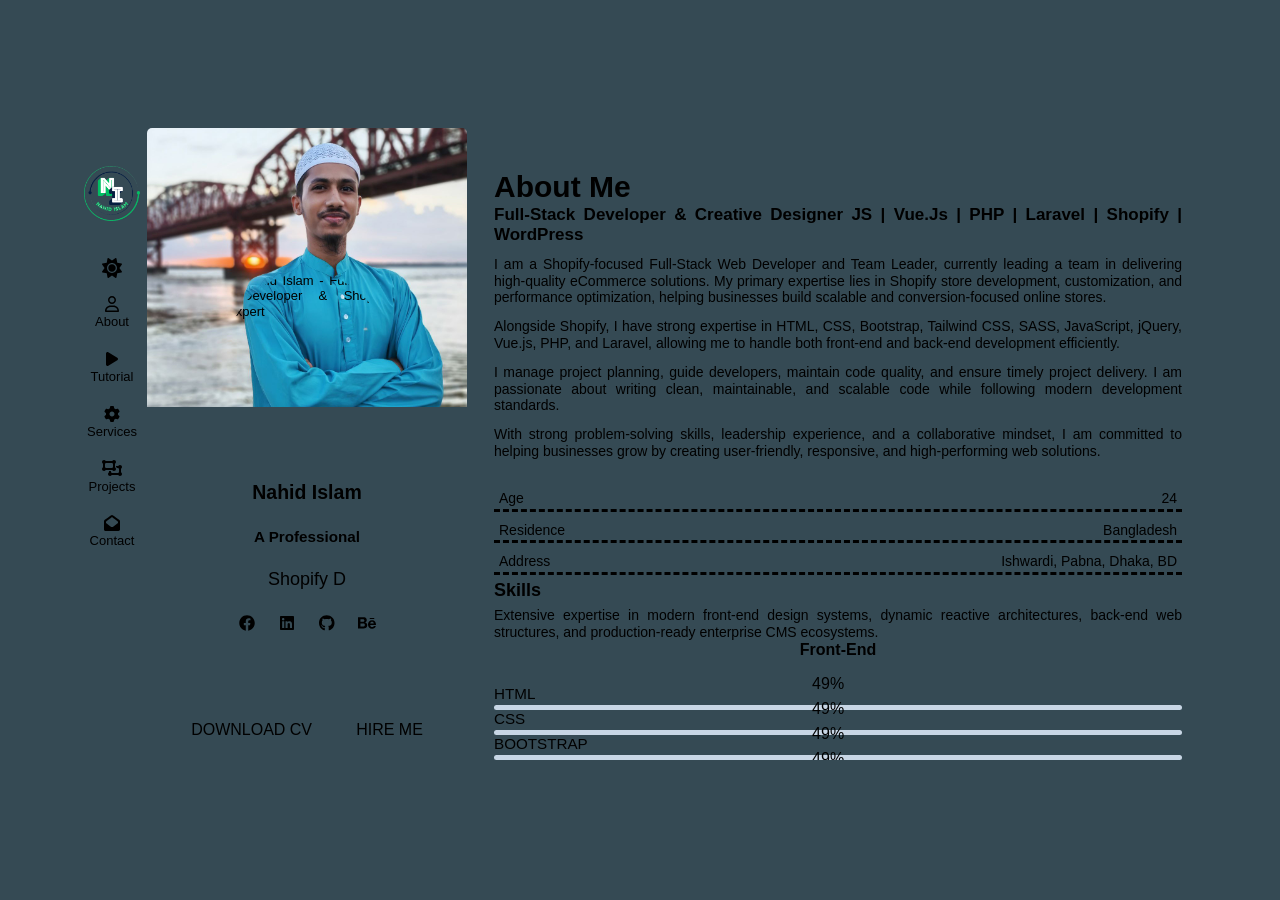
==== commit b1032278: "google console file added" ====
--- a/index.html
+++ b/index.html
@@ -114,7 +114,7 @@
                   <div class="details">
                      <div class="home_middle">
                         <h1 id="home-name"></h1>
-                        <h5 id="home-designation"></h5>
+                        <h3 id="home-designation"></h3>
                         <span class="typing"><span id="typedText"></span></span>
                         <div class="social_icon">
                            <ul id="home-socials">
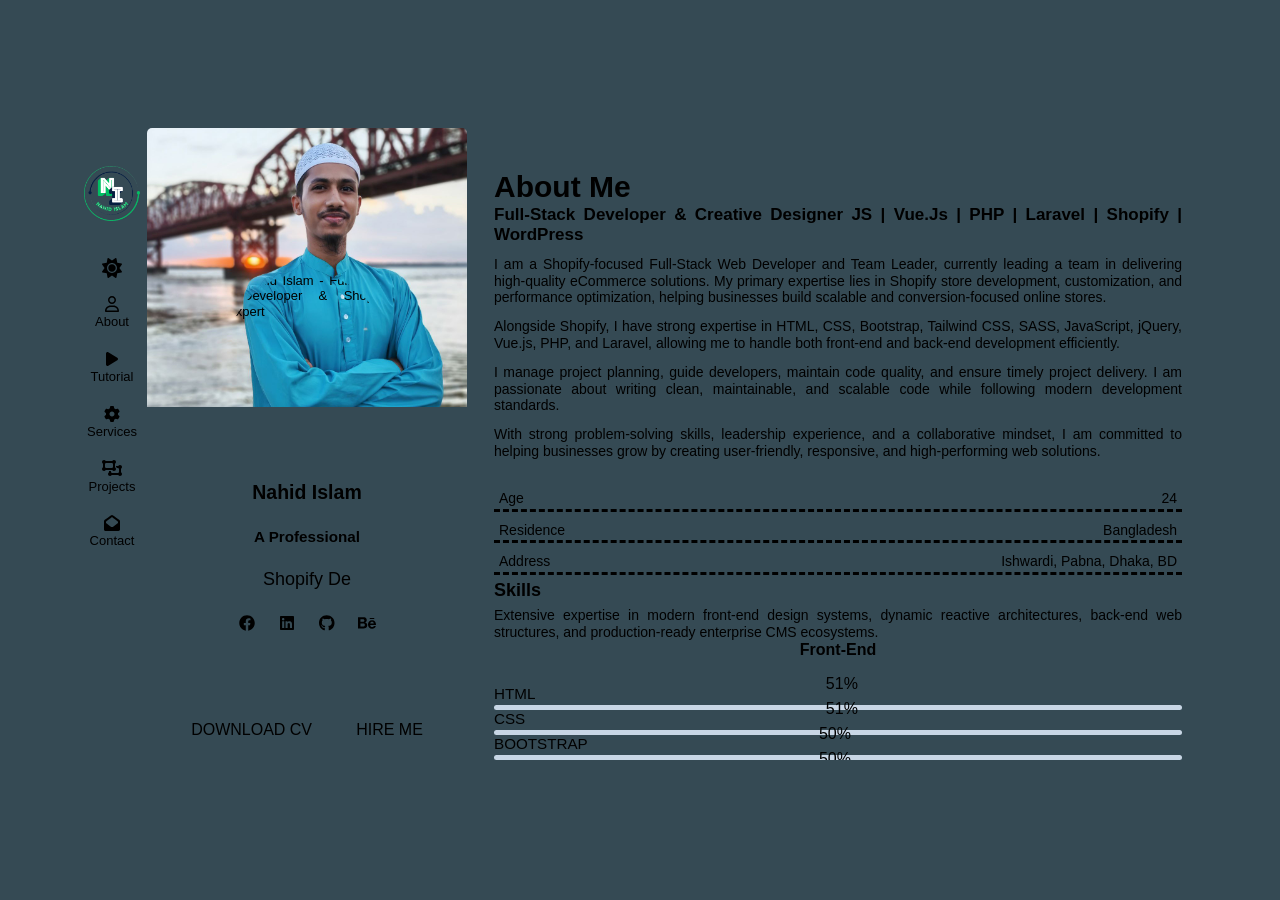
==== commit f19b600b: "some code optimized" ====
--- a/index.html
+++ b/index.html
@@ -59,8 +59,8 @@
          <div class="top" id="go_top">
             <a href="#home"><i class="fa-regular fa-circle-up fa-fade"></i></a>
          </div>
-         <!-- side_bar Start  -->
-         <div class="side_bar" id="side_bar" data-aos="fade-right" data-aos-duration="1000">
+         <!-- nahid-side-bar Start  -->
+         <div class="nahid-side-bar" id="nahid-side-bar" data-aos="fade-right" data-aos-duration="1000">
             <div class="logo ">
                <a href="" class="logo_a" id="logo"><img src="assets/images/logo/NAHIDISLAM.png" id="logo_img"
                      alt="Nahid Islam - Full-Stack Developer & Shopify Expert"></a>
@@ -100,7 +100,7 @@
                </span>
             </div>
          </div>
-         <!-- side_bar End-->
+         <!-- nahid-side-bar End-->
 
          <div class="home" id="home">
             <div class="home_contents d-flex fd-column jc-space-between">
--- a/assets/css/main_style.min.css
+++ b/assets/css/main_style.min.css
@@ -1 +1 @@
-.text-capitalize{text-transform:capitalize}.text-uppercase{text-transform:uppercase}.text-lowercase{text-transform:lowercase}.container{width:100%;padding:0 30px;margin:0 auto}.container .row{display:flex;flex-wrap:wrap;margin:0 -15px}@media(max-width: 576px){.container{width:100%}.col-sm-1{width:100%;padding:0 10px}.col-sm-2{width:100%;padding:0 10px}.col-sm-3{width:100%;padding:0 10px}.col-sm-4{width:100%;padding:0 10px}.col-sm-5{width:100%;padding:0 10px}.col-sm-6{width:100%;padding:0 10px}.col-sm-7{width:100%;padding:0 10px}.col-sm-8{width:100%;padding:0 10px}.col-sm-9{width:100%;padding:0 10px}.col-sm-10{width:100%;padding:0 10px}.col-sm-11{width:100%;padding:0 10px}.col-sm-12{width:100%;padding:0 10px}}@media(min-width: 576px){.container{width:540px}.col-sm-1{width:8.3333333333%;padding:0 10px}.col-sm-2{width:16.6666666667%;padding:0 10px}.col-sm-3{width:25%;padding:0 10px}.col-sm-4{width:33.3333333333%;padding:0 10px}.col-sm-5{width:41.6666666667%;padding:0 10px}.col-sm-6{width:50%;padding:0 10px}.col-sm-7{width:58.3333333333%;padding:0 10px}.col-sm-8{width:66.6666666667%;padding:0 10px}.col-sm-9{width:75%;padding:0 10px}.col-sm-10{width:83.3333333333%;padding:0 10px}.col-sm-11{width:91.6666666667%;padding:0 10px}.col-sm-12{width:100%;padding:0 10px}}@media(min-width: 768px){.container{width:720px}.col-md-1{width:8.3333333333%;padding:0 10px}.col-md-2{width:16.6666666667%;padding:0 10px}.col-md-3{width:25%;padding:0 10px}.col-md-4{width:33.3333333333%;padding:0 10px}.col-md-5{width:41.6666666667%;padding:0 10px}.col-md-6{width:50%;padding:0 10px}.col-md-7{width:58.3333333333%;padding:0 10px}.col-md-8{width:66.6666666667%;padding:0 10px}.col-md-9{width:75%;padding:0 10px}.col-md-10{width:83.3333333333%;padding:0 10px}.col-md-11{width:91.6666666667%;padding:0 10px}.col-md-12{width:100%;padding:0 10px}}@media(min-width: 992px){.container{width:960px}.col-lg-1{width:8.3333333333%;padding:0 10px}.col-lg-2{width:16.6666666667%;padding:0 10px}.col-lg-3{width:25%;padding:0 10px}.col-lg-4{width:33.3333333333%;padding:0 10px}.col-lg-5{width:41.6666666667%;padding:0 10px}.col-lg-6{width:50%;padding:0 10px}.col-lg-7{width:58.3333333333%;padding:0 10px}.col-lg-8{width:66.6666666667%;padding:0 10px}.col-lg-9{width:75%;padding:0 10px}.col-lg-10{width:83.3333333333%;padding:0 10px}.col-lg-11{width:91.6666666667%;padding:0 10px}.col-lg-12{width:100%;padding:0 10px}}@media(min-width: 1200){.container{width:1140px}.col-xl-1{width:8.3333333333%;padding:0 15px}.col-xl-2{width:16.6666666667%;padding:0 15px}.col-xl-3{width:25%;padding:0 15px}.col-xl-4{width:33.3333333333%;padding:0 15px}.col-xl-5{width:41.6666666667%;padding:0 15px}.col-xl-6{width:50%;padding:0 15px}.col-xl-7{width:58.3333333333%;padding:0 15px}.col-xl-8{width:66.6666666667%;padding:0 15px}.col-xl-9{width:75%;padding:0 15px}.col-xl-10{width:83.3333333333%;padding:0 15px}.col-xl-11{width:91.6666666667%;padding:0 15px}.col-xl-12{width:100%;padding:0 15px}}@media(min-width: 1400px){.container{width:1320px;padding:0 10px}.col-xxl-1{width:8.3333333333%;padding:0 15px}.col-xxl-2{width:16.6666666667%;padding:0 15px}.col-xxl-3{width:25%;padding:0 15px}.col-xxl-4{width:33.3333333333%;padding:0 15px}.col-xxl-5{width:41.6666666667%;padding:0 15px}.col-xxl-6{width:50%;padding:0 15px}.col-xxl-7{width:58.3333333333%;padding:0 15px}.col-xxl-8{width:66.6666666667%;padding:0 15px}.col-xxl-9{width:75%;padding:0 15px}.col-xxl-10{width:83.3333333333%;padding:0 15px}.col-xxl-11{width:91.6666666667%;padding:0 15px}.col-xxl-12{width:100%;padding:0 15px}}*{margin:0;padding:0;box-sizing:border-box;scroll-behavior:smooth}html{scroll-behavior:smooth}body{font-family:"Poppins",sans-serif !important;font-size:13px;text-align:justify;font-weight:normal;font-style:normal;line-height:1.2;outline:0;border:0;text-decoration:none;list-style-type:none}@media(min-width: 992px){::-webkit-scrollbar{width:3px;background-color:rgba(0,0,0,0)}::-webkit-scrollbar-thumb{background-color:var(--primary);border-radius:4px}}hr{margin:.8rem 0}input,textarea{outline:0;border:1px solid var(--color);height:40px;padding:5px 10px;max-width:100%}input:focus,textarea:focus{border-color:var(--primary)}img{width:100%;max-width:100%;vertical-align:middle}ul{display:flex;align-items:center}a{text-decoration:none;color:var(--dark)}ul,ol,dl{list-style:none;margin-left:0;margin-right:0;margin-top:0;margin-bottom:0;padding-left:0;padding-right:0;padding-top:0;padding-bottom:0}h1,h2,h3,h4,h5,h6{text-transform:capitalize}p{text-transform:initial}h1,h2,h3,h4,h5,h6,p{margin-left:0;margin-right:0;margin-top:0;margin-bottom:0;padding-left:0;padding-right:0;padding-top:0;padding-bottom:0}p{font-size:14px}.title_box{text-transform:capitalize;font-size:20px}@media(min-width: 768px)and (max-width: 992px){.title_box{font-size:30px !important}}.title_box{color:var(--dark);letter-spacing:0px;display:flex;justify-content:start}.title_box h4{position:relative}.title_box h4 span{color:var(--primary)}.title_box h4::after{position:absolute;content:"";width:35px;height:35px;border-radius:50%;background-color:var(--primary);opacity:15%;left:-4px;top:-3px}.section{width:auto;height:auto;border-radius:0 4px 4px 0;padding:15px 2px;-moz-border-radius:0 4px 4px 0;-webkit-border-radius:0 4px 4px 0;-khtml-border-radius:0 4px 4px 0}@media(min-width: 1024px){.title_box{font-size:30px}}@media(min-width: 1400px){.section{height:100vh}}.container{height:100vh;max-width:1440px;max-height:100vh;display:flex;color:var(--bg-color)}.nahid-main-area .dark_is_on .section{background-color:var(--light) !important;margin-top:0 !important}.nahid-main-area .dark_is_on .open_nav .show_nav{color:var(--dark) !important}.nahid-main-area .dark_is_on .main_bg{background:#161616 !important}.nahid-main-area .dark_is_on .about .about_contents .about_info .ab_right ul li strong{color:var(--dark) !important}.nahid-main-area .dark_is_on .service .service_contents .single_service{box-shadow:0 0 15px -12px var(--dark) !important}.nahid-main-area .dark_is_on .service .service_contents .single_service:hover span{color:var(--primary) !important}.nahid-main-area .dark_is_on .service .service_contents .single_service:hover{box-shadow:0 0 12px -8px var(--dark) !important}.nahid-main-area .dark_is_on .service .service_contents .single_service span,.nahid-main-area .dark_is_on .service .service_contents .single_service p{color:var(--dark) !important}.nahid-main-area .dark_is_on .service .service_contents .single_service a{background-color:var(--dark) !important}.nahid-main-area .dark_is_on .service .service_contents .single_service a:hover{background-color:var(--primary) !important;color:var(--dark) !important}.nahid-main-area .dark_is_on .portfolio .portfolios .catagory ul li{color:var(--dark)}.nahid-main-area .dark_is_on .portfolio .portfolios .catagory ul .activeCaLi .active{color:var(--dark) !important}.nahid-main-area .dark_is_on .portfolio .portfolios .portfolio_contents .single_portfolio .project_icon a{color:var(--dark) !important}.nahid-main-area .dark_is_on .contact .contact_field .contect_right .form #submit{color:var(--dark) !important}.nahid-main-area .dark_is_on .contact .contact_field .contect_right .form #submit:hover{color:var(--dark) !important}@media(max-width: 768px){.section{padding:50px 0}}@media(max-width: 768px){.nahid-main-area .container{padding:0px}}.nahid-main-area{height:100vh;width:100%;display:flex;justify-content:center;align-items:center;padding:20px}@media(max-width: 768px){.nahid-main-area{padding:0px}}.nahid-main-area{background-color:#354a54}.nahid-main-area .container{position:relative;top:0;left:0;width:100%;height:100vh;max-height:initial}.nahid-main-area .container .active_top{opacity:1 !important;visibility:visible !important}.nahid-main-area .container .top{position:fixed;right:5px;bottom:10%;display:flex;width:30px;height:30px;background:var(--light);border-radius:50%;border:1px solid var(--dark);z-index:999;cursor:pointer;visibility:hidden;opacity:0;transition:all .5s}.nahid-main-area .container .top a{color:var(--dark);width:100%;height:100%;display:flex;justify-content:center;align-items:center;font-size:18px}.nahid-main-area .container .animated{opacity:1;visibility:visible;z-index:9}.nahid-main-area .container .hidden{opacity:0;visibility:hidden;z-index:9;width:0 !important}.nahid-main-area .container .active{opacity:1;visibility:visible;z-index:9;width:auto !important}.nahid-main-area .container .fade_in{animation:fade_in .9s both}.nahid-main-area .container .fade_out{animation:fade_out .9s both}@keyframes fade_in{0%{opacity:0;transform:translate3d(-70%, 0px, 0px)}100%{opacity:1;transform:translate3d(0px, 0px, 0px)}}@keyframes fade_out{0%{opacity:1}100%{opacity:0;transform:translate3d(-70%, 0px, 0px)}}.nahid-main-area .container .sub_card{padding:0 15px}.nahid-main-area .container .clients{padding:20px;display:flex;align-items:center;justify-content:center;background-size:contain;background-position:center}.nahid-main-area .container .clients .carousel-item .img{width:130px;height:130px;border-radius:50%;overflow:hidden}.nahid-main-area .container .clients .carousel-item .client_cmnts{display:flex;flex-direction:column;align-items:center;justify-content:center;text-align:center;padding:15px;color:var(--dark)}.nahid-main-area .container .clients .carousel-item .client_cmnts h4{padding:10px}.nahid-main-area .container .clients .carousel-item .client_cmnts p{font-size:13px}.nahid-main-area .container .overbg{display:none}.nahid-main-area .container .open_nav_show{opacity:1 !important;visibility:visible !important}.nahid-main-area .container .open_nav{display:flex;visibility:hidden;opacity:0;transition:.2s}.nahid-main-area .container .open_nav .open,.nahid-main-area .container .open_nav .close{position:fixed;right:2px;top:20px;flex-direction:column;z-index:999;background-color:var(--bg-trns);color:var(--light);width:50px;height:50px;border:1px solid #fff;display:none;justify-content:center;align-items:center;font-size:30px;cursor:pointer;transition:.3s}.nahid-main-area .container .open_nav .open:hover,.nahid-main-area .container .open_nav .close:hover{right:0 !important}.nahid-main-area .container .open_nav .close{border-radius:3px 5px}.nahid-main-area .container .open_nav .show_nav{display:flex !important}.nahid-main-area .container .active_left{left:0 !important;opacity:1 !important}.nahid-main-area .container .side_bar{display:flex;flex-direction:column;align-items:center;justify-content:space-between;width:60px;height:400px;background-color:var(--light);border-radius:5px;position:fixed;top:12%;left:-99px;opacity:0;visibility:visible;z-index:999}.nahid-main-area .container .side_bar .logo{padding:2px}.nahid-main-area .container .side_bar .logo img{width:100px}.nahid-main-area .container .side_bar .nav{width:auto;height:auto;padding:10px 0 0 0;position:relative}.nahid-main-area .container .side_bar .nav .ul{height:100%;flex-direction:column;padding:10px 0 5px 0;justify-content:space-between}.nahid-main-area .container .side_bar .nav .ul .active a{text-transform:capitalize;color:var(--primary) !important}.nahid-main-area .container .side_bar .nav .ul li{width:100% !important;margin:10px 0 0 0}.nahid-main-area .container .side_bar .nav .ul li a{display:flex;flex-direction:column;align-items:center;transition:.3s;font-size:13px;font-weight:normal;border-bottom:1px solid var(--primary);width:auto;padding-bottom:10px;color:var(--dark);text-transform:capitalize}.nahid-main-area .container .side_bar .nav .ul li:last-child a{border-bottom:0}.nahid-main-area .container .side_bar .nav .ul li span{transition:.3s;font-size:16px}.nahid-main-area .container .side_bar .nav .ul li:hover span,.nahid-main-area .container .side_bar .nav .ul li:hover a{color:var(--primary)}.nahid-main-area .container .side_bar .nav .mode{position:absolute;top:-15px;left:0;font-size:20px;cursor:pointer;width:100%;display:flex;height:35px;border-radius:50%;align-items:center;justify-content:center;flex-direction:column}.nahid-main-area .container .side_bar .nav .mode span{display:none}.nahid-main-area .container .side_bar .nav .mode #dark_mode{color:var(--dark)}.nahid-main-area .container .side_bar .nav .mode .active{display:flex !important}.nahid-main-area .container .home{position:relative;width:100%;height:645px;left:auto;background-color:var(--light);z-index:10}.nahid-main-area .container .home .home_contents{position:relative;width:100%;height:100%;display:flex;align-items:center;justify-content:center}.nahid-main-area .container .home .home_contents .home_top{position:relative;width:100%;height:100%;display:flex;flex-direction:column;justify-content:center;align-items:center;padding:30px}.nahid-main-area .container .home .home_contents .home_top .bnr_img{position:absolute;top:0;width:100%;height:50%;overflow:hidden}.nahid-main-area .container .home .home_contents .home_top .img{margin:115px 95px auto 95px;position:relative;display:inline-block;width:160px;height:160px;border:2px solid var(--light);border-radius:100%}.nahid-main-area .container .home .home_contents .home_top .img::before{position:absolute;content:"";border:8px solid var(--light);width:100%;height:100%;top:-4%;left:-5%;border-radius:50%}.nahid-main-area .container .home .home_contents .home_top .img img{position:relative;display:block;width:100%;height:100%;border-radius:100%;-moz-border-radius:100%;-webkit-border-radius:100%;-khtml-border-radius:100%}.nahid-main-area .container .home .home_contents .home_top .details{display:flex;flex-direction:column;align-items:center;height:200px;justify-content:center;text-transform:capitalize}.nahid-main-area .container .home .home_contents .home_top .details .home_middle{display:flex;height:100%;width:100%;flex-direction:column;justify-content:space-evenly;align-items:center;color:var(--dark)}.nahid-main-area .container .home .home_contents .home_top .details .home_middle h4{font-size:34px;text-transform:uppercase}.nahid-main-area .container .home .home_contents .home_top .details .home_middle h5{font-size:15px;font-weight:normal}.nahid-main-area .container .home .home_contents .home_top .details .home_middle .typing{display:flex;color:var(--primary);font-size:18px;font-weight:500}.nahid-main-area .container .home .home_contents .home_top .details .home_middle .social_icon{width:100%;display:flex;justify-content:center;align-items:center}.nahid-main-area .container .home .home_contents .home_top .details .home_middle .social_icon ul{justify-content:center;width:100%}.nahid-main-area .container .home .home_contents .home_top .details .home_middle .social_icon ul li{flex-basis:40px;display:flex;justify-content:center}.nahid-main-area .container .home .home_contents .home_top .details .home_middle .social_icon ul li a span{font-size:16px;transition:.3s}.nahid-main-area .container .home .home_contents .home_top .details .home_middle .social_icon ul li a span:hover{color:var(--primary)}.nahid-main-area .container .home .home_contents .home_btm{height:100px;display:flex;align-items:center;justify-content:center;width:100%;border-top:1px solid var(--primary)}.nahid-main-area .container .home .home_contents .home_btm .buttons{display:flex;align-items:center;justify-content:space-evenly;width:100%;font-size:16px}.nahid-main-area .container .home .home_contents .home_btm .buttons a{color:var(--dark)}.nahid-main-area .container .home .home_contents .home_btm .buttons .cv,.nahid-main-area .container .home .home_contents .home_btm .buttons .contact_me{text-transform:uppercase;transition:.3s}.nahid-main-area .container .home .home_contents .home_btm .buttons .cv:hover,.nahid-main-area .container .home .home_contents .home_btm .buttons .contact_me:hover{color:var(--primary)}.nahid-main-area .container .about .about_contents{color:var(--dark)}.nahid-main-area .container .about .about_contents .about_info{text-transform:initial;display:grid;grid-template-columns:repeat(1, 1fr);grid-gap:10px}.nahid-main-area .container .about .about_contents .about_info .ab_left{display:flex;flex-direction:column-reverse}.nahid-main-area .container .about .about_contents .about_info .ab_left h4{font-weight:800;font-size:17px}.nahid-main-area .container .about .about_contents .about_info .ab_left p{font-weight:normal;padding:10px 0;display:flex;flex-direction:column;gap:12px;align-items:flex-start;width:100%}.nahid-main-area .container .about .about_contents .about_info .ab_right ul{display:flex;flex-direction:column;justify-content:space-between;align-items:flex-start;text-transform:capitalize;height:100%}.nahid-main-area .container .about .about_contents .about_info .ab_right ul li{width:100%;display:flex;justify-content:space-between;align-items:center;position:relative;font-size:14px;padding:0 5px 0 0;margin-bottom:5px;font-weight:400}.nahid-main-area .container .about .about_contents .about_info .ab_right ul li strong{padding:5px;background-color:var(--primary);color:var(--light);font-weight:500}.nahid-main-area .container .about .about_contents .about_info .ab_right ul li::before{position:absolute;content:"";width:100%;border-bottom:2px solid var(--primary);border-bottom-style:dashed;right:0;bottom:0}.nahid-main-area .container .about .about_contents .about_info .ai_btn a{width:80px;height:25px;font-size:10px}.nahid-main-area .container .about .about_contents .about_info .ai_btn a span{font-size:10px}.nahid-main-area .container .about .about_contents .about_my_skill{padding-bottom:10px}.nahid-main-area .container .about .about_contents .about_my_skill h4{font-size:18px;padding-bottom:5px}.nahid-main-area .container .about .about_contents .about_my_skill p{text-transform:initial}.nahid-main-area .container .about .about_contents .about_my_skill .skill{grid-template-columns:repeat(1, 1fr);grid-gap:20px;align-items:start}.nahid-main-area .container .about .about_contents .about_my_skill .skill h4{text-align:center;font-size:16px;color:var(--sweet-solid)}.nahid-main-area .container .about .about_contents .about_my_skill .skill .font_end h4 span,.nahid-main-area .container .about .about_contents .about_my_skill .skill .back_end h4 span{color:var(--primary)}.nahid-main-area .container .about .about_contents .about_my_skill .skill .font_end .skills,.nahid-main-area .container .about .about_contents .about_my_skill .skill .back_end .skills{grid-template-columns:repeat(1, 1fr);gap:10px;width:100%}.nahid-main-area .container .about .about_contents .about_my_skill .skill .font_end .skills .progress .title,.nahid-main-area .container .about .about_contents .about_my_skill .skill .back_end .skills .progress .title{display:flex;justify-content:space-between;margin-bottom:2px}.nahid-main-area .container .about .about_contents .about_my_skill .skill .font_end .skills .progress .title h3,.nahid-main-area .container .about .about_contents .about_my_skill .skill .back_end .skills .progress .title h3{text-transform:uppercase;font-weight:500}.nahid-main-area .container .about .about_contents .about_my_skill .skill .font_end .skills .progress .barline,.nahid-main-area .container .about .about_contents .about_my_skill .skill .back_end .skills .progress .barline{height:5px;background:#c8d6e5;border-radius:20px}.nahid-main-area .container .about .about_contents .about_my_skill .skill .font_end .skills .progress .barline .countbar,.nahid-main-area .container .about .about_contents .about_my_skill .skill .back_end .skills .progress .barline .countbar{height:5px;background-color:var(--primary);border-top-left-radius:20px;border-bottom-left-radius:20px;position:relative}.nahid-main-area .container .about .about_contents .about_my_skill .skill .font_end .skills .progress .barline .countbar h3,.nahid-main-area .container .about .about_contents .about_my_skill .skill .back_end .skills .progress .barline .countbar h3{position:absolute;right:-19px;top:-35px;background-color:var(--primary);color:var(--light);padding:4px 6px;font-size:16px;font-weight:400;border-radius:5px}.nahid-main-area .container .about .about_contents .about_my_skill .skill .font_end .skills .progress .barline .countbar h3::after,.nahid-main-area .container .about .about_contents .about_my_skill .skill .back_end .skills .progress .barline .countbar h3::after{content:"";position:absolute;bottom:-10px;left:50%;width:11px;height:11px;background-color:var(--primary);transform:rotate(45deg) translateX(-60%)}.nahid-main-area .container .about .about_contents .about_my_skill .skill .font_end{display:flex;flex-direction:column;grid-gap:20px}.nahid-main-area .container .about .about_contents .about_my_skill .skill .back_end{gap:20px}.nahid-main-area .container .resume .video_contents .video{display:grid;grid-template-columns:repeat(1, 1fr);grid-gap:3px}.nahid-main-area .container .resume .video_contents .video .single_video{width:100%;height:210px}.nahid-main-area .container .resume .video_contents .video .single_video video{width:100%;height:100%}.nahid-main-area .container .service .service_contents{display:grid;grid-template-columns:repeat(1, 1fr);justify-items:center;align-items:center;justify-content:center;grid-gap:15px}.nahid-main-area .container .service .service_contents .single_service{display:flex;flex-direction:column;justify-content:space-between;align-items:center;padding:25px;width:100%;height:250px;box-shadow:0 0 20px -15px var(--primary);text-transform:initial;text-align:center;transition:.3s;border-radius:2px;cursor:pointer}.nahid-main-area .container .service .service_contents .single_service span{font-size:20px;transition:.3s}.nahid-main-area .container .service .service_contents .single_service h5{font-size:20px;color:var(--dark)}.nahid-main-area .container .service .service_contents .single_service a{border-radius:0;color:var(--light);background-color:var(--dark);border:none;transition:.3s}.nahid-main-area .container .service .service_contents .single_service a:hover{background-color:var(--primary);color:var(--light)}.nahid-main-area .container .service .service_contents .single_service:hover{box-shadow:0 0 25px -18px var(--secondary);border-radius:0}.nahid-main-area .container .service .service_contents .single_service:hover span{color:var(--primary)}.nahid-main-area .container .service .prices{display:grid;grid-template-columns:repeat(1, 1fr);grid-gap:15px;justify-content:space-evenly;align-items:start}.nahid-main-area .container .service .prices .single_price{display:flex;justify-content:center;align-items:center;flex-direction:column;gap:20px;background-color:var(--green-400);border-radius:15px;-webkit-border-radius:15px;-moz-border-radius:15px;-ms-border-radius:15px;-o-border-radius:15px}.nahid-main-area .container .service .prices .single_price h1{margin:15px 0;position:relative}.nahid-main-area .container .service .prices .single_price h1::before{content:"$";position:absolute;top:0;left:-15px;font-size:24px}.nahid-main-area .container .service .prices .single_price:first-child h1::before{color:var(--sweet-solid)}.nahid-main-area .container .service .prices .single_price:nth-child(2) h1::before{color:var(--red-500)}.nahid-main-area .container .service .prices .single_price:last-child h1::before{color:var(--green-600)}.nahid-main-area .container .service .prices .single_price p{width:100px;padding:10px;display:flex;justify-content:center;align-items:center;align-self:flex-start;position:relative;left:-5px;color:#fff;cursor:default;border-radius:0 10px 10px 0;-webkit-border-radius:0 10px 10px 0;-moz-border-radius:0 10px 10px 0;-ms-border-radius:0 10px 10px 0;-o-border-radius:0 10px 10px 0;transition:width .6s;-webkit-transition:width .6s;-moz-transition:width .6s;-ms-transition:width .6s;-o-transition:width .6s}.nahid-main-area .container .service .prices .single_price p:hover{width:80%}.nahid-main-area .container .service .prices .single_price p::before{content:"";position:absolute;top:-3px;left:0;border-width:5px 5px 0 0;border-style:solid}.nahid-main-area .container .service .prices .single_price:first-child p{background-color:var(--green-600)}.nahid-main-area .container .service .prices .single_price:first-child p::before{border-color:var(--green-600)}.nahid-main-area .container .service .prices .single_price:nth-child(2) p{background-color:var(--green-600)}.nahid-main-area .container .service .prices .single_price:nth-child(2) p::before{border-color:var(--green-600)}.nahid-main-area .container .service .prices .single_price:last-child p{background-color:var(--green-600)}.nahid-main-area .container .service .prices .single_price:last-child p::before{border-color:var(--green-600)}.nahid-main-area .container .service .prices .single_price ul{flex-direction:column}.nahid-main-area .container .service .prices .single_price ul li{margin:10px 0;padding:8px 0;list-style:none;text-align:center;text-transform:capitalize;transition:.2s;-webkit-transition:.2s;-moz-transition:.2s;-ms-transition:.2s;-o-transition:.2s}.nahid-main-area .container .service .prices .single_price a::after,.nahid-main-area .container .service .prices .single_price a::before{content:"";position:absolute;height:2px;width:20%;background-color:inherit;transition:.5s ease-in-out;-webkit-transition:.5s ease-in-out;-moz-transition:.5s ease-in-out;-ms-transition:.5s ease-in-out;-o-transition:.5s ease-in-out}.nahid-main-area .container .portfolio .portfolios{padding-bottom:10px}.nahid-main-area .container .portfolio .portfolios .catagory ul{flex-wrap:wrap;height:100px}.nahid-main-area .container .portfolio .portfolios .catagory ul .activeCaLi .active{background-color:var(--primary);color:var(--light)}.nahid-main-area .container .portfolio .portfolios .catagory ul li span{cursor:pointer;transition:.3s;padding:7px 10px}.nahid-main-area .container .portfolio .portfolios .portfolio_contents{grid-template-columns:repeat(1, 1fr);grid-auto-flow:dense;grid-gap:5px}.nahid-main-area .container .portfolio .portfolios .portfolio_contents .hide{display:none !important}.nahid-main-area .container .portfolio .portfolios .portfolio_contents .single_portfolio{overflow:hidden;display:flex;flex-direction:column;align-items:center;justify-items:center;position:relative;height:200px;transition:all .5s}.nahid-main-area .container .portfolio .portfolios .portfolio_contents .single_portfolio img{width:100%;height:100%;-o-object-fit:unset;object-fit:unset}.nahid-main-area .container .portfolio .portfolios .portfolio_contents .single_portfolio:hover .project_icon{transform:scale(1)}.nahid-main-area .container .portfolio .portfolios .portfolio_contents .single_portfolio .project_icon{position:absolute;top:0;left:0;z-index:1;display:flex;width:100%;height:100%;justify-content:center;align-items:center;background-color:var(--bg-trns);transition:all .3s;transform:scale(0)}.nahid-main-area .container .portfolio .portfolios .portfolio_contents .single_portfolio .project_icon a{margin-right:10px;color:var(--light);transition:.3s;font-size:22px}.nahid-main-area .container .portfolio .portfolios .portfolio_contents .single_portfolio .project_icon a:hover{color:var(--dark)}.nahid-main-area .container .portfolio .portfolios .portfolio_contents .single_portfolio .Project_details .project_details_p{text-transform:capitalize;font-size:13px;color:var(--dark);text-align:center;padding-top:5px}.nahid-main-area .container .portfolio .portfolios .portfolio_contents .single_portfolio .Project_details .project_details_p .project_details_span{display:block}.nahid-main-area .container .portfolio .portfolios .portfolio_contents .horizontal{grid-column:span 2}.nahid-main-area .container .portfolio .portfolios .portfolio_contents .varticale{height:100% !important;grid-row:span 2;grid-column:span 1}.nahid-main-area .container .portfolio .portfolios .portfolio_contents .big{grid-row:span 2;grid-column:span 2}.nahid-main-area .container .contact{color:var(--dark)}.nahid-main-area .container .contact .map iframe{width:100%;height:150px}.nahid-main-area .container .contact .contact_field{height:auto;display:flex;flex-direction:column}.nahid-main-area .container .contact .contact_field .contect_left{width:100%}.nahid-main-area .container .contact .contact_field .contect_left .contact_info_sec{display:grid;grid-template-columns:repeat(1, 1fr);grid-gap:10px}.nahid-main-area .container .contact .contact_field .contect_left .contact_info_sec .single_info{display:flex;flex-direction:column;align-items:center;justify-content:flex-start;text-transform:capitalize}.nahid-main-area .container .contact .contact_field .contect_left .contact_info_sec .single_info span{color:var(--primary)}.nahid-main-area .container .contact .contact_field .contect_right{width:100%}.nahid-main-area .container .contact .contact_field .contect_right .form{grid-template-columns:repeat(1, 1fr);grid-gap:10px}.nahid-main-area .container .contact .contact_field .contect_right .form .textarea{grid-column:1/-1;height:75px}.nahid-main-area .container .contact .contact_field .contect_right .form #submit{width:120px;height:35px;display:flex;align-items:center;text-transform:uppercase;justify-content:center;cursor:pointer;transition:.3s;border:0;border-radius:0;background-color:var(--primary);color:var(--light)}.nahid-main-area .container .contact .contact_field .contect_right .form #submit:hover{background-color:rgba(49,48,77,0);color:var(--primary)}.nahid-main-area .container .contact .contact_footer p{font-size:12px;font-weight:normal;text-align:center;padding:10px 2px}.nahid-main-area .container .popup{display:none;position:fixed;z-index:9999;left:0;top:0;width:100%;height:100%;background-color:rgba(0,0,0,.6);justify-content:center;align-items:center;animation:fadeIn .3s ease-in-out}.nahid-main-area .container .popup .popup-content{background-color:#fff;padding:30px 25px;border-radius:12px;text-align:center;position:relative;max-width:400px;width:90%;box-shadow:0 10px 30px rgba(0,0,0,.3);animation:slideUp .4s ease}.nahid-main-area .container .popup .popup-content h2{margin-top:0;font-size:22px;color:#333}.nahid-main-area .container .popup .popup-content p{font-size:16px;color:#555;margin:15px 0;line-height:1.6}.nahid-main-area .container .popup .close-btn{position:absolute;top:10px;right:15px;font-size:24px;font-weight:bold;color:#999;cursor:pointer;transition:color .3s ease}.nahid-main-area .container .popup .close-btn:hover{color:#e74c3c}.nahid-main-area .container .popup .whatsapp-btn{display:inline-block;margin-top:15px;padding:10px 18px;color:#fff;border-radius:6px;text-decoration:none;font-weight:bold;transition:background-color .3s ease}.nahid-main-area .container .popup .contact-buttons img{width:50px}.nahid-main-area .container .popup .contact-buttons{display:flex;justify-content:center;gap:20px}.nahid-main-area .container .popup .btn{padding:0;margin-top:0;border-radius:6px;font-weight:bold;text-decoration:none;color:#fff;font-size:16px;display:flex;width:auto;transition:background-color .3s ease;align-items:center}@keyframes fadeIn{from{opacity:0}to{opacity:1}}@keyframes slideUp{from{transform:translateY(30px);opacity:0}to{transform:translateY(0);opacity:1}}@media(max-width: 767.99px){input#submit{margin:0 auto}.nahid-main-area .container .home{height:100vh}.nahid-main-area .container .home .home_contents{height:98vh}.nahid-main-area .container .home .home_contents .home_top .img{margin:270px 95px auto 95px}}@media(min-width: 768px){.nahid-main-area .container .resume .video_contents .video{grid-template-columns:repeat(2, 1fr)}.nahid-main-area .container .service .service_contents{grid-template-columns:repeat(2, 1fr)}.nahid-main-area .container .portfolio .portfolios .portfolio_contents{grid-template-columns:repeat(2, 1fr)}}@media(min-width: 992px){.nahid-main-area .container{width:75%;align-items:center}.nahid-main-area .container .main_bg{position:fixed;top:0;height:100%;width:100%;background:#ebebeb;opacity:1;z-index:-9999}.nahid-main-area .container .section{width:100%;background-color:var(--light)}.nahid-main-area .container .side_bar{opacity:1 !important;left:6% !important;top:6% !important}.nahid-main-area .container .home{width:100%}.nahid-main-area .container .home .home_contents{flex-direction:row}.nahid-main-area .container .home .home_contents .img{width:50%;height:auto}.nahid-main-area .container .home .home_contents .details{width:50%;height:auto}.nahid-main-area .container .home .home_contents .details .buttons{flex-wrap:wrap}.nahid-main-area .container .about .skill{grid-template-columns:repeat(2, 1fr) !important}.nahid-main-area .container .portfolio .portfolios .portfolio_contents .single_portfolio{height:250px}.nahid-main-area .container .contact .contact_field .contect_left .contact_info_sec{grid-template-columns:repeat(3, 1fr)}}@media(max-width: 1024px){.nahid-main-area .container .section{margin-top:10px}}@media(min-width: 1024px){.nahid-main-area .container .top{right:10%}}@media(min-width: 1200px){.nahid-main-area .container{justify-content:space-evenly;margin:5vh auto;width:90%;height:650px;flex-direction:row !important;overflow:hidden}.nahid-main-area .container .side_bar{position:absolute !important;left:0% !important}.nahid-main-area .container .sub_card{padding:14px 14px 0 30px}.nahid-main-area .container .section{position:absolute;overflow:hidden auto;left:380px;right:0;top:15px;bottom:15px;width:auto;height:auto;border-radius:0 4px 4px 0;-moz-border-radius:0 4px 4px 0;-webkit-border-radius:0 4px 4px 0;-khtml-border-radius:0 4px 4px 0;transition:visibility 1s linear,opacity 0s linear;-moz-transition:visibility 1s linear,opacity 0s linear;-webkit-transition:visibility 1s linear,opacity 0s linear;-o-transition:visibility 1s linear,opacity 0s linear}.nahid-main-area .container .home{width:320px;left:65px;position:absolute;box-shadow:8px 0 15px -10px var(--bg-dark);border-radius:5px;overflow:hidden}.nahid-main-area .container .home .home_contents{flex-direction:column}.nahid-main-area .container .home .home_contents .img{width:100%}.nahid-main-area .container .home .home_contents .details{width:100%;height:45%}.nahid-main-area .container .about .about_contents .about_info{grid-template-columns:repeat(1, 1fr);gap:15px}.nahid-main-area .container .about .about_contents .about_my_skill .skill .font_end .skills{grid-template-columns:repeat(2, 1fr)}.nahid-main-area .container .portfolio .portfolios .catagory ul{height:40px}}@media(min-width: 1400px){.nahid-main-area .container .section{left:460px}.nahid-main-area .container .home{width:400px}}.custom-lightbox{position:fixed;z-index:999999;left:0;top:0;width:100%;height:100%;background-color:rgba(0,0,0,.85);display:none;justify-content:center;align-items:center;opacity:0;transition:opacity .3s ease-in-out}.custom-lightbox.show{opacity:1}.lightbox-content{max-width:90vw;max-height:85vh;width:auto !important;height:auto !important;-o-object-fit:contain;object-fit:contain;box-shadow:0px 10px 30px rgba(0,0,0,.5);border-radius:4px;border:none !important;transform:scale(0.95);transition:transform .3s ease-in-out}.custom-lightbox.show .lightbox-content{transform:scale(1)}.lightbox-close{position:absolute;top:25px;right:35px;color:#fff;font-size:45px;font-family:Arial,sans-serif;line-height:1;cursor:pointer;transition:transform .2s ease,color .2s ease;-webkit-user-select:none;-moz-user-select:none;user-select:none}.lightbox-close:hover{color:#ff007f;transform:scale(1.1)}+.text-capitalize{text-transform:capitalize}.text-uppercase{text-transform:uppercase}.text-lowercase{text-transform:lowercase}.container{width:100%;padding:0 30px;margin:0 auto}.container .row{display:flex;flex-wrap:wrap;margin:0 -15px}@media(max-width: 576px){.container{width:100%}.col-sm-1{width:100%;padding:0 10px}.col-sm-2{width:100%;padding:0 10px}.col-sm-3{width:100%;padding:0 10px}.col-sm-4{width:100%;padding:0 10px}.col-sm-5{width:100%;padding:0 10px}.col-sm-6{width:100%;padding:0 10px}.col-sm-7{width:100%;padding:0 10px}.col-sm-8{width:100%;padding:0 10px}.col-sm-9{width:100%;padding:0 10px}.col-sm-10{width:100%;padding:0 10px}.col-sm-11{width:100%;padding:0 10px}.col-sm-12{width:100%;padding:0 10px}}@media(min-width: 576px){.container{width:540px}.col-sm-1{width:8.3333333333%;padding:0 10px}.col-sm-2{width:16.6666666667%;padding:0 10px}.col-sm-3{width:25%;padding:0 10px}.col-sm-4{width:33.3333333333%;padding:0 10px}.col-sm-5{width:41.6666666667%;padding:0 10px}.col-sm-6{width:50%;padding:0 10px}.col-sm-7{width:58.3333333333%;padding:0 10px}.col-sm-8{width:66.6666666667%;padding:0 10px}.col-sm-9{width:75%;padding:0 10px}.col-sm-10{width:83.3333333333%;padding:0 10px}.col-sm-11{width:91.6666666667%;padding:0 10px}.col-sm-12{width:100%;padding:0 10px}}@media(min-width: 768px){.container{width:720px}.col-md-1{width:8.3333333333%;padding:0 10px}.col-md-2{width:16.6666666667%;padding:0 10px}.col-md-3{width:25%;padding:0 10px}.col-md-4{width:33.3333333333%;padding:0 10px}.col-md-5{width:41.6666666667%;padding:0 10px}.col-md-6{width:50%;padding:0 10px}.col-md-7{width:58.3333333333%;padding:0 10px}.col-md-8{width:66.6666666667%;padding:0 10px}.col-md-9{width:75%;padding:0 10px}.col-md-10{width:83.3333333333%;padding:0 10px}.col-md-11{width:91.6666666667%;padding:0 10px}.col-md-12{width:100%;padding:0 10px}}@media(min-width: 992px){.container{width:960px}.col-lg-1{width:8.3333333333%;padding:0 10px}.col-lg-2{width:16.6666666667%;padding:0 10px}.col-lg-3{width:25%;padding:0 10px}.col-lg-4{width:33.3333333333%;padding:0 10px}.col-lg-5{width:41.6666666667%;padding:0 10px}.col-lg-6{width:50%;padding:0 10px}.col-lg-7{width:58.3333333333%;padding:0 10px}.col-lg-8{width:66.6666666667%;padding:0 10px}.col-lg-9{width:75%;padding:0 10px}.col-lg-10{width:83.3333333333%;padding:0 10px}.col-lg-11{width:91.6666666667%;padding:0 10px}.col-lg-12{width:100%;padding:0 10px}}@media(min-width: 1200){.container{width:1140px}.col-xl-1{width:8.3333333333%;padding:0 15px}.col-xl-2{width:16.6666666667%;padding:0 15px}.col-xl-3{width:25%;padding:0 15px}.col-xl-4{width:33.3333333333%;padding:0 15px}.col-xl-5{width:41.6666666667%;padding:0 15px}.col-xl-6{width:50%;padding:0 15px}.col-xl-7{width:58.3333333333%;padding:0 15px}.col-xl-8{width:66.6666666667%;padding:0 15px}.col-xl-9{width:75%;padding:0 15px}.col-xl-10{width:83.3333333333%;padding:0 15px}.col-xl-11{width:91.6666666667%;padding:0 15px}.col-xl-12{width:100%;padding:0 15px}}@media(min-width: 1400px){.container{width:1320px;padding:0 10px}.col-xxl-1{width:8.3333333333%;padding:0 15px}.col-xxl-2{width:16.6666666667%;padding:0 15px}.col-xxl-3{width:25%;padding:0 15px}.col-xxl-4{width:33.3333333333%;padding:0 15px}.col-xxl-5{width:41.6666666667%;padding:0 15px}.col-xxl-6{width:50%;padding:0 15px}.col-xxl-7{width:58.3333333333%;padding:0 15px}.col-xxl-8{width:66.6666666667%;padding:0 15px}.col-xxl-9{width:75%;padding:0 15px}.col-xxl-10{width:83.3333333333%;padding:0 15px}.col-xxl-11{width:91.6666666667%;padding:0 15px}.col-xxl-12{width:100%;padding:0 15px}}*{margin:0;padding:0;box-sizing:border-box;scroll-behavior:smooth}html{scroll-behavior:smooth}body{font-family:"Poppins",sans-serif !important;font-size:13px;text-align:justify;font-weight:normal;font-style:normal;line-height:1.2;outline:0;border:0;text-decoration:none;list-style-type:none}@media(min-width: 992px){::-webkit-scrollbar{width:3px;background-color:rgba(0,0,0,0)}::-webkit-scrollbar-thumb{background-color:var(--primary);border-radius:4px}}hr{margin:.8rem 0}input,textarea{outline:0;border:1px solid var(--color);height:40px;padding:5px 10px;max-width:100%}input:focus,textarea:focus{border-color:var(--primary)}img{width:100%;max-width:100%;vertical-align:middle}ul{display:flex;align-items:center}a{text-decoration:none;color:var(--dark)}ul,ol,dl{list-style:none;margin-left:0;margin-right:0;margin-top:0;margin-bottom:0;padding-left:0;padding-right:0;padding-top:0;padding-bottom:0}h1,h2,h3,h4,h5,h6{text-transform:capitalize}p{text-transform:initial}h1,h2,h3,h4,h5,h6,p{margin-left:0;margin-right:0;margin-top:0;margin-bottom:0;padding-left:0;padding-right:0;padding-top:0;padding-bottom:0}p{font-size:14px}.title_box{text-transform:capitalize;font-size:20px}@media(min-width: 768px)and (max-width: 992px){.title_box{font-size:30px !important}}.title_box{color:var(--dark);letter-spacing:0px;display:flex;justify-content:start}.title_box h4{position:relative}.title_box h4 span{color:var(--primary)}.title_box h4::after{position:absolute;content:"";width:35px;height:35px;border-radius:50%;background-color:var(--primary);opacity:15%;left:-4px;top:-3px}.section{width:auto;height:auto;border-radius:0 4px 4px 0;padding:15px 2px;-moz-border-radius:0 4px 4px 0;-webkit-border-radius:0 4px 4px 0;-khtml-border-radius:0 4px 4px 0}@media(min-width: 1024px){.title_box{font-size:30px}}@media(min-width: 1400px){.section{height:100vh}}.container{height:100vh;max-width:1440px;max-height:100vh;display:flex;color:var(--bg-color)}.nahid-main-area .dark_is_on .section{background-color:var(--light) !important;margin-top:0 !important}.nahid-main-area .dark_is_on .open_nav .show_nav{color:var(--dark) !important}.nahid-main-area .dark_is_on .main_bg{background:#161616 !important}.nahid-main-area .dark_is_on .about .about_contents .about_info .ab_right ul li strong{color:var(--dark) !important}.nahid-main-area .dark_is_on .service .service_contents .single_service{box-shadow:0 0 15px -12px var(--dark) !important}.nahid-main-area .dark_is_on .service .service_contents .single_service:hover span{color:var(--primary) !important}.nahid-main-area .dark_is_on .service .service_contents .single_service:hover{box-shadow:0 0 12px -8px var(--dark) !important}.nahid-main-area .dark_is_on .service .service_contents .single_service span,.nahid-main-area .dark_is_on .service .service_contents .single_service p{color:var(--dark) !important}.nahid-main-area .dark_is_on .service .service_contents .single_service a{background-color:var(--dark) !important}.nahid-main-area .dark_is_on .service .service_contents .single_service a:hover{background-color:var(--primary) !important;color:var(--dark) !important}.nahid-main-area .dark_is_on .portfolio .portfolios .catagory ul li{color:var(--dark)}.nahid-main-area .dark_is_on .portfolio .portfolios .catagory ul .activeCaLi .active{color:var(--dark) !important}.nahid-main-area .dark_is_on .portfolio .portfolios .portfolio_contents .single_portfolio .project_icon a{color:var(--dark) !important}.nahid-main-area .dark_is_on .contact .contact_field .contect_right .form #submit{color:var(--dark) !important}.nahid-main-area .dark_is_on .contact .contact_field .contect_right .form #submit:hover{color:var(--dark) !important}@media(max-width: 768px){.section{padding:50px 0}}@media(max-width: 768px){.nahid-main-area .container{padding:0px}}.nahid-main-area{height:100vh;width:100%;display:flex;justify-content:center;align-items:center;padding:20px}@media(max-width: 768px){.nahid-main-area{padding:0px}}.nahid-main-area{background-color:#354a54}.nahid-main-area .container{position:relative;top:0;left:0;width:100%;height:100vh;max-height:initial}.nahid-main-area .container .active_top{opacity:1 !important;visibility:visible !important}.nahid-main-area .container .top{position:fixed;right:5px;bottom:10%;display:flex;width:30px;height:30px;background:var(--light);border-radius:50%;border:1px solid var(--dark);z-index:999;cursor:pointer;visibility:hidden;opacity:0;transition:all .5s}.nahid-main-area .container .top a{color:var(--dark);width:100%;height:100%;display:flex;justify-content:center;align-items:center;font-size:18px}.nahid-main-area .container .animated{opacity:1;visibility:visible;z-index:9}.nahid-main-area .container .hidden{opacity:0;visibility:hidden;z-index:9;width:0 !important}.nahid-main-area .container .active{opacity:1;visibility:visible;z-index:9;width:auto !important}.nahid-main-area .container .fade_in{animation:fade_in .9s both}.nahid-main-area .container .fade_out{animation:fade_out .9s both}@keyframes fade_in{0%{opacity:0;transform:translate3d(-70%, 0px, 0px)}100%{opacity:1;transform:translate3d(0px, 0px, 0px)}}@keyframes fade_out{0%{opacity:1}100%{opacity:0;transform:translate3d(-70%, 0px, 0px)}}.nahid-main-area .container .sub_card{padding:0 15px}.nahid-main-area .container .clients{padding:20px;display:flex;align-items:center;justify-content:center;background-size:contain;background-position:center}.nahid-main-area .container .clients .carousel-item .img{width:130px;height:130px;border-radius:50%;overflow:hidden}.nahid-main-area .container .clients .carousel-item .client_cmnts{display:flex;flex-direction:column;align-items:center;justify-content:center;text-align:center;padding:15px;color:var(--dark)}.nahid-main-area .container .clients .carousel-item .client_cmnts h4{padding:10px}.nahid-main-area .container .clients .carousel-item .client_cmnts p{font-size:13px}.nahid-main-area .container .overbg{display:none}.nahid-main-area .container .open_nav_show{opacity:1 !important;visibility:visible !important}.nahid-main-area .container .open_nav{display:flex;visibility:hidden;opacity:0;transition:.2s}.nahid-main-area .container .open_nav .open,.nahid-main-area .container .open_nav .close{position:fixed;right:2px;top:20px;flex-direction:column;z-index:999;background-color:var(--bg-trns);color:var(--light);width:50px;height:50px;border:1px solid #fff;display:none;justify-content:center;align-items:center;font-size:30px;cursor:pointer;transition:.3s}.nahid-main-area .container .open_nav .open:hover,.nahid-main-area .container .open_nav .close:hover{right:0 !important}.nahid-main-area .container .open_nav .close{border-radius:3px 5px}.nahid-main-area .container .open_nav .show_nav{display:flex !important}.nahid-main-area .container .active_left{left:0 !important;opacity:1 !important}.nahid-main-area .container .nahid-side-bar{display:flex;flex-direction:column;align-items:center;justify-content:space-between;width:60px;height:400px;background-color:var(--light);border-radius:5px;position:fixed;top:12%;left:-99px;opacity:0;visibility:visible;z-index:999}.nahid-main-area .container .nahid-side-bar .logo{padding:2px}.nahid-main-area .container .nahid-side-bar .logo img{width:100px}.nahid-main-area .container .nahid-side-bar .nav{width:auto;height:auto;padding:10px 0 0 0;position:relative}.nahid-main-area .container .nahid-side-bar .nav .ul{height:100%;flex-direction:column;padding:10px 0 5px 0;justify-content:space-between}.nahid-main-area .container .nahid-side-bar .nav .ul .active a{text-transform:capitalize;color:var(--primary) !important}.nahid-main-area .container .nahid-side-bar .nav .ul li{width:100% !important;margin:10px 0 0 0}.nahid-main-area .container .nahid-side-bar .nav .ul li a{display:flex;flex-direction:column;align-items:center;transition:.3s;font-size:13px;font-weight:normal;border-bottom:1px solid var(--primary);width:auto;padding-bottom:10px;color:var(--dark);text-transform:capitalize}.nahid-main-area .container .nahid-side-bar .nav .ul li:last-child a{border-bottom:0}.nahid-main-area .container .nahid-side-bar .nav .ul li span{transition:.3s;font-size:16px}.nahid-main-area .container .nahid-side-bar .nav .ul li:hover span,.nahid-main-area .container .nahid-side-bar .nav .ul li:hover a{color:var(--primary)}.nahid-main-area .container .nahid-side-bar .nav .mode{position:absolute;top:-15px;left:0;font-size:20px;cursor:pointer;width:100%;display:flex;height:35px;border-radius:50%;align-items:center;justify-content:center;flex-direction:column}.nahid-main-area .container .nahid-side-bar .nav .mode span{display:none}.nahid-main-area .container .nahid-side-bar .nav .mode #dark_mode{color:var(--dark)}.nahid-main-area .container .nahid-side-bar .nav .mode .active{display:flex !important}.nahid-main-area .container .home{position:relative;width:100%;height:645px;left:auto;background-color:var(--light);z-index:10}.nahid-main-area .container .home .home_contents{position:relative;width:100%;height:100%;display:flex;align-items:center;justify-content:center}.nahid-main-area .container .home .home_contents .home_top{position:relative;width:100%;height:100%;display:flex;flex-direction:column;justify-content:center;align-items:center;padding:30px}.nahid-main-area .container .home .home_contents .home_top .bnr_img{position:absolute;top:0;width:100%;height:50%;overflow:hidden}.nahid-main-area .container .home .home_contents .home_top .img{margin:115px 95px auto 95px;position:relative;display:inline-block;width:160px;height:160px;border:2px solid var(--light);border-radius:100%}.nahid-main-area .container .home .home_contents .home_top .img::before{position:absolute;content:"";border:8px solid var(--light);width:100%;height:100%;top:-4%;left:-5%;border-radius:50%}.nahid-main-area .container .home .home_contents .home_top .img img{position:relative;display:block;width:100%;height:100%;border-radius:100%;-moz-border-radius:100%;-webkit-border-radius:100%;-khtml-border-radius:100%}.nahid-main-area .container .home .home_contents .home_top .details{display:flex;flex-direction:column;align-items:center;height:200px;justify-content:center;text-transform:capitalize}.nahid-main-area .container .home .home_contents .home_top .details .home_middle{display:flex;height:100%;width:100%;flex-direction:column;justify-content:space-evenly;align-items:center;color:var(--dark)}.nahid-main-area .container .home .home_contents .home_top .details .home_middle h4{font-size:34px;text-transform:uppercase}.nahid-main-area .container .home .home_contents .home_top .details .home_middle h5{font-size:15px;font-weight:normal}.nahid-main-area .container .home .home_contents .home_top .details .home_middle .typing{display:flex;color:var(--primary);font-size:18px;font-weight:500}.nahid-main-area .container .home .home_contents .home_top .details .home_middle .social_icon{width:100%;display:flex;justify-content:center;align-items:center}.nahid-main-area .container .home .home_contents .home_top .details .home_middle .social_icon ul{justify-content:center;width:100%}.nahid-main-area .container .home .home_contents .home_top .details .home_middle .social_icon ul li{flex-basis:40px;display:flex;justify-content:center}.nahid-main-area .container .home .home_contents .home_top .details .home_middle .social_icon ul li a span{font-size:16px;transition:.3s}.nahid-main-area .container .home .home_contents .home_top .details .home_middle .social_icon ul li a span:hover{color:var(--primary)}.nahid-main-area .container .home .home_contents .home_btm{height:100px;display:flex;align-items:center;justify-content:center;width:100%;border-top:1px solid var(--primary)}.nahid-main-area .container .home .home_contents .home_btm .buttons{display:flex;align-items:center;justify-content:space-evenly;width:100%;font-size:16px}.nahid-main-area .container .home .home_contents .home_btm .buttons a{color:var(--dark)}.nahid-main-area .container .home .home_contents .home_btm .buttons .cv,.nahid-main-area .container .home .home_contents .home_btm .buttons .contact_me{text-transform:uppercase;transition:.3s}.nahid-main-area .container .home .home_contents .home_btm .buttons .cv:hover,.nahid-main-area .container .home .home_contents .home_btm .buttons .contact_me:hover{color:var(--primary)}.nahid-main-area .container .about .about_contents{color:var(--dark)}.nahid-main-area .container .about .about_contents .about_info{text-transform:initial;display:grid;grid-template-columns:repeat(1, 1fr);grid-gap:10px}.nahid-main-area .container .about .about_contents .about_info .ab_left{display:flex;flex-direction:column-reverse}.nahid-main-area .container .about .about_contents .about_info .ab_left h4{font-weight:800;font-size:17px}.nahid-main-area .container .about .about_contents .about_info .ab_left p{font-weight:normal;padding:10px 0;display:flex;flex-direction:column;gap:12px;align-items:flex-start;width:100%}.nahid-main-area .container .about .about_contents .about_info .ab_right ul{display:flex;flex-direction:column;justify-content:space-between;align-items:flex-start;text-transform:capitalize;height:100%}.nahid-main-area .container .about .about_contents .about_info .ab_right ul li{width:100%;display:flex;justify-content:space-between;align-items:center;position:relative;font-size:14px;padding:0 5px 0 0;margin-bottom:5px;font-weight:400}.nahid-main-area .container .about .about_contents .about_info .ab_right ul li strong{padding:5px;background-color:var(--primary);color:var(--light);font-weight:500}.nahid-main-area .container .about .about_contents .about_info .ab_right ul li::before{position:absolute;content:"";width:100%;border-bottom:2px solid var(--primary);border-bottom-style:dashed;right:0;bottom:0}.nahid-main-area .container .about .about_contents .about_info .ai_btn a{width:80px;height:25px;font-size:10px}.nahid-main-area .container .about .about_contents .about_info .ai_btn a span{font-size:10px}.nahid-main-area .container .about .about_contents .about_my_skill{padding-bottom:10px}.nahid-main-area .container .about .about_contents .about_my_skill h4{font-size:18px;padding-bottom:5px}.nahid-main-area .container .about .about_contents .about_my_skill p{text-transform:initial}.nahid-main-area .container .about .about_contents .about_my_skill .skill{grid-template-columns:repeat(1, 1fr);grid-gap:20px;align-items:start}.nahid-main-area .container .about .about_contents .about_my_skill .skill h4{text-align:center;font-size:16px;color:var(--sweet-solid)}.nahid-main-area .container .about .about_contents .about_my_skill .skill .font_end h4 span,.nahid-main-area .container .about .about_contents .about_my_skill .skill .back_end h4 span{color:var(--primary)}.nahid-main-area .container .about .about_contents .about_my_skill .skill .font_end .skills,.nahid-main-area .container .about .about_contents .about_my_skill .skill .back_end .skills{grid-template-columns:repeat(1, 1fr);gap:10px;width:100%}.nahid-main-area .container .about .about_contents .about_my_skill .skill .font_end .skills .progress .title,.nahid-main-area .container .about .about_contents .about_my_skill .skill .back_end .skills .progress .title{display:flex;justify-content:space-between;margin-bottom:2px}.nahid-main-area .container .about .about_contents .about_my_skill .skill .font_end .skills .progress .title h3,.nahid-main-area .container .about .about_contents .about_my_skill .skill .back_end .skills .progress .title h3{text-transform:uppercase;font-weight:500}.nahid-main-area .container .about .about_contents .about_my_skill .skill .font_end .skills .progress .barline,.nahid-main-area .container .about .about_contents .about_my_skill .skill .back_end .skills .progress .barline{height:5px;background:#c8d6e5;border-radius:20px}.nahid-main-area .container .about .about_contents .about_my_skill .skill .font_end .skills .progress .barline .countbar,.nahid-main-area .container .about .about_contents .about_my_skill .skill .back_end .skills .progress .barline .countbar{height:5px;background-color:var(--primary);border-top-left-radius:20px;border-bottom-left-radius:20px;position:relative}.nahid-main-area .container .about .about_contents .about_my_skill .skill .font_end .skills .progress .barline .countbar h3,.nahid-main-area .container .about .about_contents .about_my_skill .skill .back_end .skills .progress .barline .countbar h3{position:absolute;right:-19px;top:-35px;background-color:var(--primary);color:var(--light);padding:4px 6px;font-size:16px;font-weight:400;border-radius:5px}.nahid-main-area .container .about .about_contents .about_my_skill .skill .font_end .skills .progress .barline .countbar h3::after,.nahid-main-area .container .about .about_contents .about_my_skill .skill .back_end .skills .progress .barline .countbar h3::after{content:"";position:absolute;bottom:-10px;left:50%;width:11px;height:11px;background-color:var(--primary);transform:rotate(45deg) translateX(-60%)}.nahid-main-area .container .about .about_contents .about_my_skill .skill .font_end{display:flex;flex-direction:column;grid-gap:20px}.nahid-main-area .container .about .about_contents .about_my_skill .skill .back_end{gap:20px}.nahid-main-area .container .resume .video_contents .video{display:grid;grid-template-columns:repeat(1, 1fr);grid-gap:3px}.nahid-main-area .container .resume .video_contents .video .single_video{width:100%;height:210px}.nahid-main-area .container .resume .video_contents .video .single_video video{width:100%;height:100%}.nahid-main-area .container .service .service_contents{display:grid;grid-template-columns:repeat(1, 1fr);justify-items:center;align-items:center;justify-content:center;grid-gap:15px}.nahid-main-area .container .service .service_contents .single_service{display:flex;flex-direction:column;justify-content:space-between;align-items:center;padding:25px;width:100%;height:250px;box-shadow:0 0 20px -15px var(--primary);text-transform:initial;text-align:center;transition:.3s;border-radius:2px;cursor:pointer}.nahid-main-area .container .service .service_contents .single_service span{font-size:20px;transition:.3s}.nahid-main-area .container .service .service_contents .single_service h5{font-size:20px;color:var(--dark)}.nahid-main-area .container .service .service_contents .single_service a{border-radius:0;color:var(--light);background-color:var(--dark);border:none;transition:.3s}.nahid-main-area .container .service .service_contents .single_service a:hover{background-color:var(--primary);color:var(--light)}.nahid-main-area .container .service .service_contents .single_service:hover{box-shadow:0 0 25px -18px var(--secondary);border-radius:0}.nahid-main-area .container .service .service_contents .single_service:hover span{color:var(--primary)}.nahid-main-area .container .service .prices{display:grid;grid-template-columns:repeat(1, 1fr);grid-gap:15px;justify-content:space-evenly;align-items:start}.nahid-main-area .container .service .prices .single_price{display:flex;justify-content:center;align-items:center;flex-direction:column;gap:20px;background-color:var(--green-400);border-radius:15px;-webkit-border-radius:15px;-moz-border-radius:15px;-ms-border-radius:15px;-o-border-radius:15px}.nahid-main-area .container .service .prices .single_price h1{margin:15px 0;position:relative}.nahid-main-area .container .service .prices .single_price h1::before{content:"$";position:absolute;top:0;left:-15px;font-size:24px}.nahid-main-area .container .service .prices .single_price:first-child h1::before{color:var(--sweet-solid)}.nahid-main-area .container .service .prices .single_price:nth-child(2) h1::before{color:var(--red-500)}.nahid-main-area .container .service .prices .single_price:last-child h1::before{color:var(--green-600)}.nahid-main-area .container .service .prices .single_price p{width:100px;padding:10px;display:flex;justify-content:center;align-items:center;align-self:flex-start;position:relative;left:-5px;color:#fff;cursor:default;border-radius:0 10px 10px 0;-webkit-border-radius:0 10px 10px 0;-moz-border-radius:0 10px 10px 0;-ms-border-radius:0 10px 10px 0;-o-border-radius:0 10px 10px 0;transition:width .6s;-webkit-transition:width .6s;-moz-transition:width .6s;-ms-transition:width .6s;-o-transition:width .6s}.nahid-main-area .container .service .prices .single_price p:hover{width:80%}.nahid-main-area .container .service .prices .single_price p::before{content:"";position:absolute;top:-3px;left:0;border-width:5px 5px 0 0;border-style:solid}.nahid-main-area .container .service .prices .single_price:first-child p{background-color:var(--green-600)}.nahid-main-area .container .service .prices .single_price:first-child p::before{border-color:var(--green-600)}.nahid-main-area .container .service .prices .single_price:nth-child(2) p{background-color:var(--green-600)}.nahid-main-area .container .service .prices .single_price:nth-child(2) p::before{border-color:var(--green-600)}.nahid-main-area .container .service .prices .single_price:last-child p{background-color:var(--green-600)}.nahid-main-area .container .service .prices .single_price:last-child p::before{border-color:var(--green-600)}.nahid-main-area .container .service .prices .single_price ul{flex-direction:column}.nahid-main-area .container .service .prices .single_price ul li{margin:10px 0;padding:8px 0;list-style:none;text-align:center;text-transform:capitalize;transition:.2s;-webkit-transition:.2s;-moz-transition:.2s;-ms-transition:.2s;-o-transition:.2s}.nahid-main-area .container .service .prices .single_price a::after,.nahid-main-area .container .service .prices .single_price a::before{content:"";position:absolute;height:2px;width:20%;background-color:inherit;transition:.5s ease-in-out;-webkit-transition:.5s ease-in-out;-moz-transition:.5s ease-in-out;-ms-transition:.5s ease-in-out;-o-transition:.5s ease-in-out}.nahid-main-area .container .portfolio .portfolios{padding-bottom:10px}.nahid-main-area .container .portfolio .portfolios .catagory ul{flex-wrap:wrap;height:100px}.nahid-main-area .container .portfolio .portfolios .catagory ul .activeCaLi .active{background-color:var(--primary);color:var(--light)}.nahid-main-area .container .portfolio .portfolios .catagory ul li span{cursor:pointer;transition:.3s;padding:7px 10px}.nahid-main-area .container .portfolio .portfolios .portfolio_contents{grid-template-columns:repeat(1, 1fr);grid-auto-flow:dense;grid-gap:5px}.nahid-main-area .container .portfolio .portfolios .portfolio_contents .hide{display:none !important}.nahid-main-area .container .portfolio .portfolios .portfolio_contents .single_portfolio{overflow:hidden;display:flex;flex-direction:column;align-items:center;justify-items:center;position:relative;height:200px;transition:all .5s}.nahid-main-area .container .portfolio .portfolios .portfolio_contents .single_portfolio img{width:100%;height:100%;-o-object-fit:unset;object-fit:unset}.nahid-main-area .container .portfolio .portfolios .portfolio_contents .single_portfolio:hover .project_icon{transform:scale(1)}.nahid-main-area .container .portfolio .portfolios .portfolio_contents .single_portfolio .project_icon{position:absolute;top:0;left:0;z-index:1;display:flex;width:100%;height:100%;justify-content:center;align-items:center;background-color:var(--bg-trns);transition:all .3s;transform:scale(0)}.nahid-main-area .container .portfolio .portfolios .portfolio_contents .single_portfolio .project_icon a{margin-right:10px;color:var(--light);transition:.3s;font-size:22px}.nahid-main-area .container .portfolio .portfolios .portfolio_contents .single_portfolio .project_icon a:hover{color:var(--dark)}.nahid-main-area .container .portfolio .portfolios .portfolio_contents .single_portfolio .Project_details .project_details_p{text-transform:capitalize;font-size:13px;color:var(--dark);text-align:center;padding-top:5px}.nahid-main-area .container .portfolio .portfolios .portfolio_contents .single_portfolio .Project_details .project_details_p .project_details_span{display:block}.nahid-main-area .container .portfolio .portfolios .portfolio_contents .horizontal{grid-column:span 2}.nahid-main-area .container .portfolio .portfolios .portfolio_contents .varticale{height:100% !important;grid-row:span 2;grid-column:span 1}.nahid-main-area .container .portfolio .portfolios .portfolio_contents .big{grid-row:span 2;grid-column:span 2}.nahid-main-area .container .contact{color:var(--dark)}.nahid-main-area .container .contact .map iframe{width:100%;height:150px}.nahid-main-area .container .contact .contact_field{height:auto;display:flex;flex-direction:column}.nahid-main-area .container .contact .contact_field .contect_left{width:100%}.nahid-main-area .container .contact .contact_field .contect_left .contact_info_sec{display:grid;grid-template-columns:repeat(1, 1fr);grid-gap:10px}.nahid-main-area .container .contact .contact_field .contect_left .contact_info_sec .single_info{display:flex;flex-direction:column;align-items:center;justify-content:flex-start;text-transform:capitalize}.nahid-main-area .container .contact .contact_field .contect_left .contact_info_sec .single_info span{color:var(--primary)}.nahid-main-area .container .contact .contact_field .contect_right{width:100%}.nahid-main-area .container .contact .contact_field .contect_right .form{grid-template-columns:repeat(1, 1fr);grid-gap:10px}.nahid-main-area .container .contact .contact_field .contect_right .form .textarea{grid-column:1/-1;height:75px}.nahid-main-area .container .contact .contact_field .contect_right .form #submit{width:120px;height:35px;display:flex;align-items:center;text-transform:uppercase;justify-content:center;cursor:pointer;transition:.3s;border:0;border-radius:0;background-color:var(--primary);color:var(--light)}.nahid-main-area .container .contact .contact_field .contect_right .form #submit:hover{background-color:rgba(49,48,77,0);color:var(--primary)}.nahid-main-area .container .contact .contact_footer p{font-size:12px;font-weight:normal;text-align:center;padding:10px 2px}.nahid-main-area .container .popup{display:none;position:fixed;z-index:9999;left:0;top:0;width:100%;height:100%;background-color:rgba(0,0,0,.6);justify-content:center;align-items:center;animation:fadeIn .3s ease-in-out}.nahid-main-area .container .popup .popup-content{background-color:#fff;padding:30px 25px;border-radius:12px;text-align:center;position:relative;max-width:400px;width:90%;box-shadow:0 10px 30px rgba(0,0,0,.3);animation:slideUp .4s ease}.nahid-main-area .container .popup .popup-content h2{margin-top:0;font-size:22px;color:#333}.nahid-main-area .container .popup .popup-content p{font-size:16px;color:#555;margin:15px 0;line-height:1.6}.nahid-main-area .container .popup .close-btn{position:absolute;top:10px;right:15px;font-size:24px;font-weight:bold;color:#999;cursor:pointer;transition:color .3s ease}.nahid-main-area .container .popup .close-btn:hover{color:#e74c3c}.nahid-main-area .container .popup .whatsapp-btn{display:inline-block;margin-top:15px;padding:10px 18px;color:#fff;border-radius:6px;text-decoration:none;font-weight:bold;transition:background-color .3s ease}.nahid-main-area .container .popup .contact-buttons img{width:50px}.nahid-main-area .container .popup .contact-buttons{display:flex;justify-content:center;gap:20px}.nahid-main-area .container .popup .btn{padding:0;margin-top:0;border-radius:6px;font-weight:bold;text-decoration:none;color:#fff;font-size:16px;display:flex;width:auto;transition:background-color .3s ease;align-items:center}@keyframes fadeIn{from{opacity:0}to{opacity:1}}@keyframes slideUp{from{transform:translateY(30px);opacity:0}to{transform:translateY(0);opacity:1}}@media(max-width: 767.99px){input#submit{margin:0 auto}.nahid-main-area .container .home{height:100vh}.nahid-main-area .container .home .home_contents{height:98vh}.nahid-main-area .container .home .home_contents .home_top .img{margin:270px 95px auto 95px}}@media(min-width: 768px){.nahid-main-area .container .resume .video_contents .video{grid-template-columns:repeat(2, 1fr)}.nahid-main-area .container .service .service_contents{grid-template-columns:repeat(2, 1fr)}.nahid-main-area .container .portfolio .portfolios .portfolio_contents{grid-template-columns:repeat(2, 1fr)}}@media(min-width: 992px){.nahid-main-area .container{width:75%;align-items:center}.nahid-main-area .container .main_bg{position:fixed;top:0;height:100%;width:100%;background:#ebebeb;opacity:1;z-index:-9999}.nahid-main-area .container .section{width:100%;background-color:var(--light)}.nahid-main-area .container .nahid-side-bar{opacity:1 !important;left:6% !important;top:6% !important}.nahid-main-area .container .home{width:100%}.nahid-main-area .container .home .home_contents{flex-direction:row}.nahid-main-area .container .home .home_contents .img{width:50%;height:auto}.nahid-main-area .container .home .home_contents .details{width:50%;height:auto}.nahid-main-area .container .home .home_contents .details .buttons{flex-wrap:wrap}.nahid-main-area .container .about .skill{grid-template-columns:repeat(2, 1fr) !important}.nahid-main-area .container .portfolio .portfolios .portfolio_contents .single_portfolio{height:250px}.nahid-main-area .container .contact .contact_field .contect_left .contact_info_sec{grid-template-columns:repeat(3, 1fr)}}@media(max-width: 1024px){.nahid-main-area .container .section{margin-top:10px}}@media(min-width: 1024px){.nahid-main-area .container .top{right:10%}}@media(min-width: 1200px){.nahid-main-area .container{justify-content:space-evenly;margin:5vh auto;width:90%;height:650px;flex-direction:row !important;overflow:hidden}.nahid-main-area .container .nahid-side-bar{position:absolute !important;left:0% !important}.nahid-main-area .container .sub_card{padding:14px 14px 0 30px}.nahid-main-area .container .section{position:absolute;overflow:hidden auto;left:380px;right:0;top:15px;bottom:15px;width:auto;height:auto;border-radius:0 4px 4px 0;-moz-border-radius:0 4px 4px 0;-webkit-border-radius:0 4px 4px 0;-khtml-border-radius:0 4px 4px 0;transition:visibility 1s linear,opacity 0s linear;-moz-transition:visibility 1s linear,opacity 0s linear;-webkit-transition:visibility 1s linear,opacity 0s linear;-o-transition:visibility 1s linear,opacity 0s linear}.nahid-main-area .container .home{width:320px;left:65px;position:absolute;box-shadow:8px 0 15px -10px var(--bg-dark);border-radius:5px;overflow:hidden}.nahid-main-area .container .home .home_contents{flex-direction:column}.nahid-main-area .container .home .home_contents .img{width:100%}.nahid-main-area .container .home .home_contents .details{width:100%;height:45%}.nahid-main-area .container .about .about_contents .about_info{grid-template-columns:repeat(1, 1fr);gap:15px}.nahid-main-area .container .about .about_contents .about_my_skill .skill .font_end .skills{grid-template-columns:repeat(2, 1fr)}.nahid-main-area .container .portfolio .portfolios .catagory ul{height:40px}}@media(min-width: 1400px){.nahid-main-area .container .section{left:460px}.nahid-main-area .container .home{width:400px}}.custom-lightbox{position:fixed;z-index:999999;left:0;top:0;width:100%;height:100%;background-color:rgba(0,0,0,.85);display:none;justify-content:center;align-items:center;opacity:0;transition:opacity .3s ease-in-out}.custom-lightbox.show{opacity:1}.lightbox-content{max-width:90vw;max-height:85vh;width:auto !important;height:auto !important;-o-object-fit:contain;object-fit:contain;box-shadow:0px 10px 30px rgba(0,0,0,.5);border-radius:4px;border:none !important;transform:scale(0.95);transition:transform .3s ease-in-out}.custom-lightbox.show .lightbox-content{transform:scale(1)}.lightbox-close{position:absolute;top:25px;right:35px;color:#fff;font-size:45px;font-family:Arial,sans-serif;line-height:1;cursor:pointer;transition:transform .2s ease,color .2s ease;-webkit-user-select:none;-moz-user-select:none;user-select:none}.lightbox-close:hover{color:#ff007f;transform:scale(1.1)}
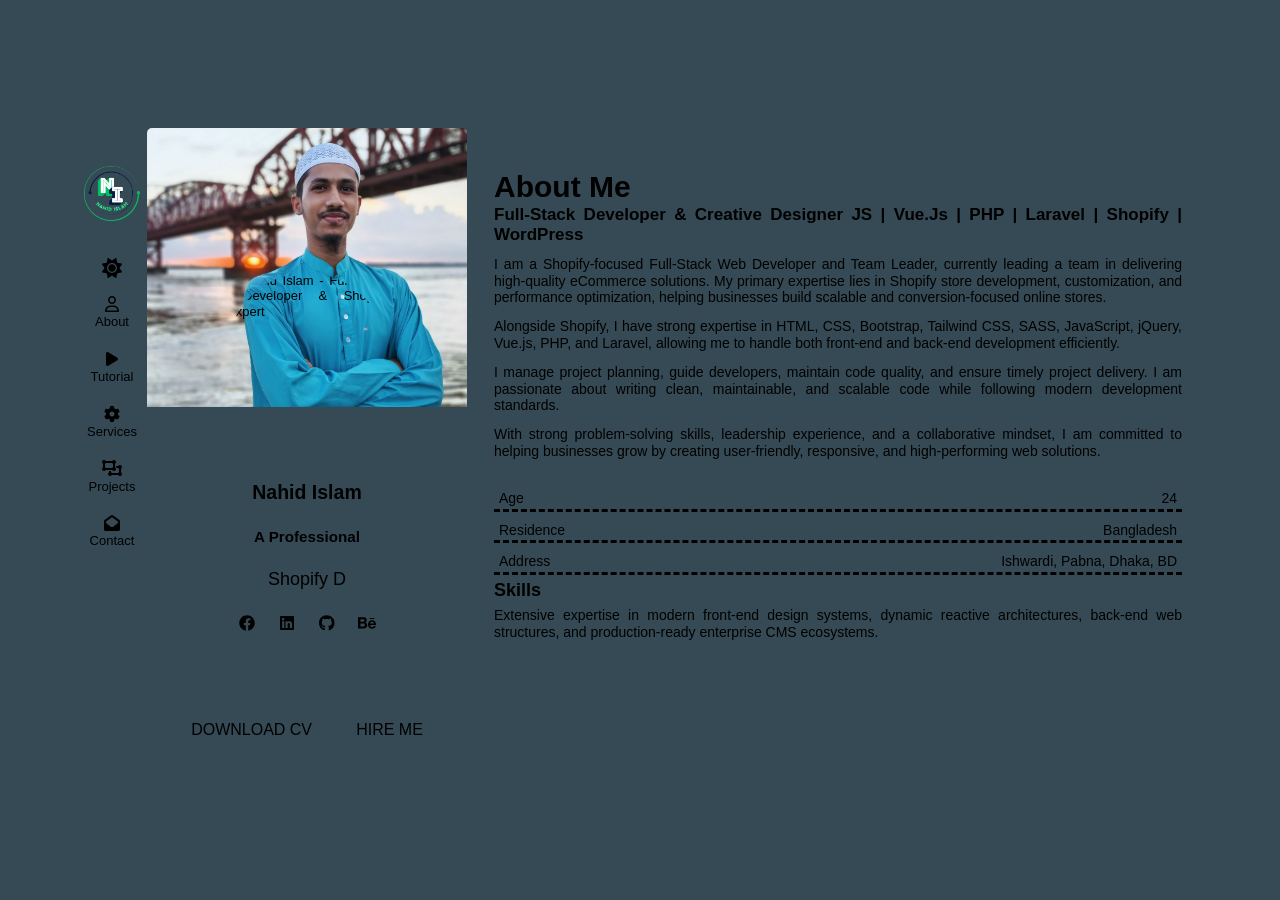
==== commit 0e61e0e8: "about me working" ====
--- a/index.html
+++ b/index.html
@@ -159,6 +159,7 @@
                         reactive
                         architectures, back-end web structures, and production-ready enterprise CMS ecosystems.</p>
 
+                     <!-- Dynamic Skills 
                      <div class="skill d-grid pt-30">
                         <div class="font_end">
                            <h4><span>Front</span>-End</h4>
@@ -177,6 +178,7 @@
                            <div class="skills d-grid" id="otherTools-container"></div>
                         </div>
                      </div>
+                     -->
                   </div>
                </div>
             </div>
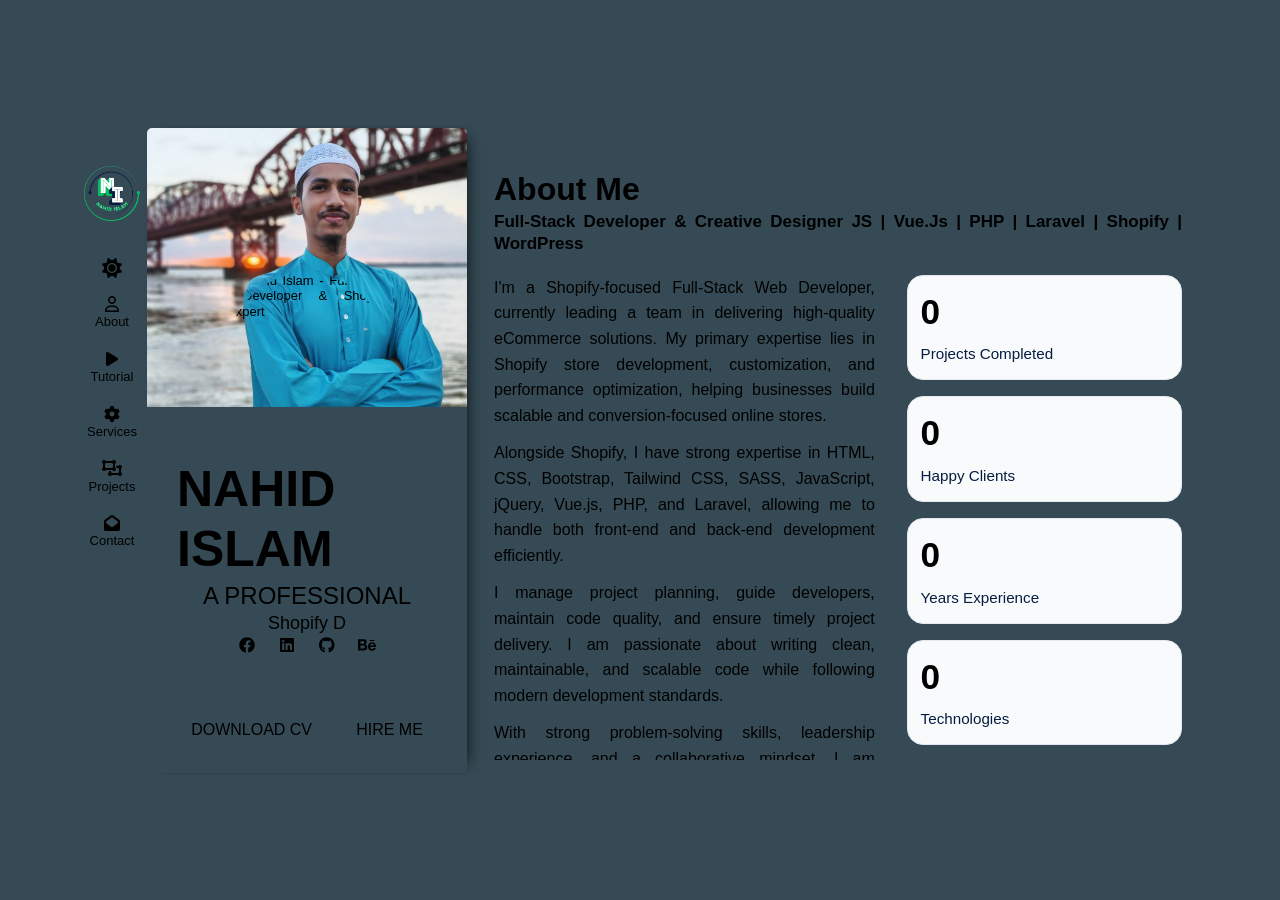
==== commit 6ee0f6fe: "about me updated" ====
--- a/index.html
+++ b/index.html
@@ -114,7 +114,7 @@
                   <div class="details">
                      <div class="home_middle">
                         <h1 id="home-name"></h1>
-                        <h3 id="home-designation"></h3>
+                        <h4 id="home-designation"></h4>
                         <span class="typing"><span id="typedText"></span></span>
                         <div class="social_icon">
                            <ul id="home-socials">
@@ -136,49 +136,398 @@
          <div class="about section animated fade_in active" id="about">
             <div class="sub_card">
                <div class="title_box">
-                  <h4 class="ab">
+                  <h3 class="ab">
                      <span>about</span> me
-                  </h4>
+                  </h3>
                </div>
                <div class="about_contents pt-30">
-                  <div class="about_info">
+
+                  <div class="about-top">
                      <div class="ab_left">
-                        <!-- Dynamic Bio & Subtitle -->
-                        <p id="about-bio"></p>
+                        <!-- Dynamic Subtitle -->
                         <h4 id="about-subtitle"></h4>
                      </div>
-                     <div class="ab_right">
-                        <!-- Dynamic Personal Info List -->
-                        <ul id="about-info-list"></ul>
+
+                  </div>
+
+                  <div class="about-middle">
+                     <div class="about-middle-left">
+                        <div class="about-content">
+                           <div class="about-top">
+                              <div class="ab_left">
+                                 <!-- Dynamic Bio -->
+                                 <p id="about-bio"></p>
+                              </div>
+
+                           </div>
+                        </div>
                      </div>
-                  </div>
-
-                  <div class="about_my_skill pt-15">
-                     <h4 class="text-left">skills</h4>
-                     <p class="ab text-left pr-20">Extensive expertise in modern front-end design systems, dynamic
-                        reactive
-                        architectures, back-end web structures, and production-ready enterprise CMS ecosystems.</p>
-
-                     <!-- Dynamic Skills 
-                     <div class="skill d-grid pt-30">
-                        <div class="font_end">
-                           <h4><span>Front</span>-End</h4>
-                           <div class="skills d-grid" id="frontend-skills-container"></div>
-                        </div>
-                        <div class="back_end d-flex fd-column jc-center ai-center">
-                           <h4><span>Back</span>-End & CMS</h4>
-                           <div class="skills d-grid" id="backend-skills-container"></div>
-                        </div>
-                        <div class="cmsSkills d-flex fd-column jc-center ai-center">
-                           <h4><span>CMS</span></h4>
-                           <div class="skills d-grid" id="cmsSkills-container"></div>
-                        </div>
-                        <div class="otherTools d-flex fd-column jc-center ai-center">
-                           <h4><span>Other</span>Tools</h4>
-                           <div class="skills d-grid" id="otherTools-container"></div>
-                        </div>
+                     <div class="about-middle-right">
+                        <div class="about-stats-grid">
+                           <div class="stat-card">
+                              <h3 class="stat-number" data-target="50">0</h3>
+                              <p>Projects Completed</p>
+                           </div>
+                           <div class="stat-card">
+                              <h3 class="stat-number" data-target="40">0</h3>
+                              <p>Happy Clients</p>
+                           </div>
+                           <div class="stat-card">
+                              <h3 class="stat-number" data-target="2">0</h3>
+                              <p>Years Experience</p>
+                           </div>
+                           <div class="stat-card">
+                              <h3 class="stat-number" data-target="15">0</h3>
+                              <p>Technologies</p>
+                           </div>
+                        </div>
+
                      </div>
-                     -->
+                  </div>
+
+
+                  <div class="about-bottom">
+                     <!-- Work With Me  -->
+                     <div class="work-with-me">
+                        <div class="worksWithMe">
+                           <div class="wwm-container">
+                              <div class="wwm-content">
+                                 <h2 class="wwm-title">Why Work With Me?</h2>
+                                 <ul class="wwm-list">
+                                    <li>
+                                       <i class="fa-solid fa-check"></i>
+                                       <span><strong>Proven Track Record:</strong> Successfully delivered 50+
+                                          projects
+                                          across various
+                                          industries</span>
+                                    </li>
+                                    <li>
+                                       <i class="fa-solid fa-check"></i>
+                                       <span><strong>Full-Stack Expertise:</strong> Complete solutions from database
+                                          to
+                                          user
+                                          interface</span>
+                                    </li>
+                                    <li>
+                                       <i class="fa-solid fa-check"></i>
+                                       <span><strong>Communication:</strong> Regular updates and transparent project
+                                          management</span>
+                                    </li>
+                                    <li>
+                                       <i class="fa-solid fa-check"></i>
+                                       <span><strong>Long-term Support:</strong> Ongoing maintenance and optimization
+                                          after
+                                          launch</span>
+                                    </li>
+                                 </ul>
+                              </div>
+
+                              <div class="wwm-grid">
+                                 <div class="wwm-card dark-card">
+                                    <div class="wwm-icon"><i class="fa-solid fa-bullseye" style="color: #ff4d94;"></i>
+                                    </div>
+                                    <h4>Goal-Oriented</h4>
+                                    <p>Focus on business outcomes</p>
+                                 </div>
+                                 <div class="wwm-card dark-card">
+                                    <div class="wwm-icon"><i class="fa-solid fa-bolt" style="color: #ff9f43;"></i>
+                                    </div>
+                                    <h4>Fast Delivery</h4>
+                                    <p>On-time project completion</p>
+                                 </div>
+                                 <div class="wwm-card dark-card">
+                                    <div class="wwm-icon"><i class="fa-solid fa-comment-dots"
+                                          style="color: #a29bfe;"></i>
+                                    </div>
+                                    <h4>Clear Communication</h4>
+                                    <p>Regular progress updates</p>
+                                 </div>
+                                 <div class="wwm-card dark-card">
+                                    <div class="wwm-icon"><i class="fa-solid fa-wrench" style="color: #ced6e0;"></i>
+                                    </div>
+                                    <h4>Technical Excellence</h4>
+                                    <p>Best practices & quality code</p>
+                                 </div>
+                              </div>
+                           </div>
+
+                           <!-- about me values-area section -->
+                           <div class="values-grid">
+                              <div class="value-card">
+                                 <div class="value-header">
+                                    <div class="value-icon icon-blue">
+                                       <i class="fa-solid fa-code"></i>
+                                    </div>
+                                    <span class="value-badge">10K+ LOC</span>
+                                 </div>
+                                 <h3>Clean Code</h3>
+                                 <p>Writing maintainable, scalable code following industry best practices and SOLID
+                                    principles.</p>
+                              </div>
+
+                              <div class="value-card">
+                                 <div class="value-header">
+                                    <div class="value-icon icon-purple">
+                                       <i class="fa-solid fa-bolt-lightning"></i>
+                                    </div>
+                                    <span class="value-badge">
+                                       < 2s Load</span>
+                                 </div>
+                                 <h3>Performance</h3>
+                                 <p>Optimizing every aspect for lightning-fast load times and seamless user
+                                    experiences.
+                                 </p>
+                              </div>
+
+                              <div class="value-card">
+                                 <div class="value-header">
+                                    <div class="value-icon icon-indigo">
+                                       <i class="fa-solid fa-bullseye"></i>
+                                    </div>
+                                    <span class="value-badge">100% Success</span>
+                                 </div>
+                                 <h3>Results-Driven</h3>
+                                 <p>Focused on delivering measurable business outcomes and exceeding client
+                                    expectations.
+                                 </p>
+                              </div>
+
+                              <div class="value-card">
+                                 <div class="value-header">
+                                    <div class="value-icon icon-blue">
+                                       <i class="fa-solid fa-shield-halved"></i>
+                                    </div>
+                                    <span class="value-badge">Zero Breach</span>
+                                 </div>
+                                 <h3>Security First</h3>
+                                 <p>Implementing robust security measures and following OWASP guidelines in every
+                                    project.
+                                 </p>
+                              </div>
+
+                              <div class="value-card">
+                                 <div class="value-header">
+                                    <div class="value-icon icon-purple">
+                                       <i class="fa-solid fa-award"></i>
+                                    </div>
+                                    <span class="value-badge">99.9% Uptime</span>
+                                 </div>
+                                 <h3>Quality Assured</h3>
+                                 <p>Rigorous testing and quality assurance processes ensure bug-free deployments.</p>
+                              </div>
+
+                              <div class="value-card">
+                                 <div class="value-header">
+                                    <div class="value-icon icon-indigo">
+                                       <i class="fa-solid fa-arrow-trend-up"></i>
+                                    </div>
+                                    <span class="value-badge">Always Learning</span>
+                                 </div>
+                                 <h3>Growth Mindset</h3>
+                                 <p>Continuously learning and adapting to new technologies and industry trends.</p>
+                              </div>
+                           </div>
+                        </div>
+                     </div>
+
+                     <div class="about-my-skills pt-30">
+                        <div class="skills-content">
+                           <h3 class="text-left">skills</h3>
+                           <p class="ab text-left pr-20">Extensive expertise in modern front-end design systems, dynamic
+                              reactive
+                              architectures, back-end web structures, and production-ready enterprise CMS ecosystems.
+                           </p>
+                        </div>
+
+                        <div id="skills" class="nahid-skills-section">
+                           <div class="skills-tabs-nav">
+                              <button class="tab-btn active" data-tab="frontend"><i class="fa-solid fa-code"></i>
+                                 Frontend</button>
+                              <button class="tab-btn" data-tab="backend"><i class="fa-solid fa-server"></i>
+                                 Backend</button>
+                              <button class="tab-btn" data-tab="cms"><i class="fa-solid fa-layer-group"></i>
+                                 CMS</button>
+                              <button class="tab-btn" data-tab="tools"><i class="fa-solid fa-screwdriver-wrench"></i>
+                                 Tools</button>
+                           </div>
+
+                           <div class="skills-tabs-content">
+
+                              <div class="tab-pane active" id="frontend">
+                                 <div class="skills-grid-single">
+                                    <div class="skill-items">
+                                       <div class="skill-item">
+                                          <div class="skill-info">
+                                             <span><i class="fa-brands fa-html5"></i> HTML5</span>
+                                             <span class="skill-number" data-target="99">0%</span>
+                                          </div>
+                                          <div class="progress-bar">
+                                             <div class="progress" data-width="99%"></div>
+                                          </div>
+                                       </div>
+                                       <div class="skill-item">
+                                          <div class="skill-info">
+                                             <span><i class="fa-brands fa-css3-alt"></i> CSS3 </span>
+                                             <span class="skill-number" data-target="99">0%</span>
+                                          </div>
+                                          <div class="progress-bar">
+                                             <div class="progress" data-width="99%"></div>
+                                          </div>
+                                       </div>
+                                       <div class="skill-item">
+                                          <div class="skill-info">
+                                             <span><i class="fa-brands fa-css3-alt"></i> SCSS</span>
+                                             <span class="skill-number" data-target="95">0%</span>
+                                          </div>
+                                          <div class="progress-bar">
+                                             <div class="progress" data-width="95%"></div>
+                                          </div>
+                                       </div>
+                                       <div class="skill-item">
+                                          <div class="skill-info">
+                                             <span><i class="fa-brands fa-css3-alt"></i> Bootstrap</span>
+                                             <span class="skill-number" data-target="95">0%</span>
+                                          </div>
+                                          <div class="progress-bar">
+                                             <div class="progress" data-width="95%"></div>
+                                          </div>
+                                       </div>
+                                       <div class="skill-item">
+                                          <div class="skill-info">
+                                             <span><i class="fa-brands fa-css3-alt"></i> Tailwind CSS</span>
+                                             <span class="skill-number" data-target="95">0%</span>
+                                          </div>
+                                          <div class="progress-bar">
+                                             <div class="progress" data-width="95%"></div>
+                                          </div>
+                                       </div>
+                                       <div class="skill-item">
+                                          <div class="skill-info">
+                                             <span><i class="fa-brands fa-js"></i> jQuery</span>
+                                             <span class="skill-number" data-target="90">0%</span>
+                                          </div>
+                                          <div class="progress-bar">
+                                             <div class="progress" data-width="90%"></div>
+                                          </div>
+                                       </div>
+                                       <div class="skill-item">
+                                          <div class="skill-info">
+                                             <span><i class="fa-brands fa-js"></i> JavaScript ES6+</span>
+                                             <span class="skill-number" data-target="90">0%</span>
+                                          </div>
+                                          <div class="progress-bar">
+                                             <div class="progress" data-width="90%"></div>
+                                          </div>
+                                       </div>
+                                       <div class="skill-item">
+                                          <div class="skill-info">
+                                             <span><i class="fa-brands fa-vuejs"></i> Vue JS</span>
+                                             <span class="skill-number" data-target="90">0%</span>
+                                          </div>
+                                          <div class="progress-bar">
+                                             <div class="progress" data-width="90%"></div>
+                                          </div>
+                                       </div>
+                                    </div>
+                                 </div>
+                              </div>
+
+                              <div class="tab-pane" id="backend">
+                                 <div class="skills-grid-single">
+                                    <div class="skill-items">
+                                       <div class="skill-item">
+                                          <div class="skill-info">
+                                             <span><i class="fa-brands fa-php"></i> PHP</span>
+                                             <span class="skill-number" data-target="93">0%</span>
+                                          </div>
+                                          <div class="progress-bar">
+                                             <div class="progress" data-width="93%"></div>
+                                          </div>
+                                       </div>
+                                       <div class="skill-item">
+                                          <div class="skill-info">
+                                             <span><i class="fa-brands fa-laravel"></i> Laravel</span>
+                                             <span class="skill-number" data-target="94">0%</span>
+                                          </div>
+                                          <div class="progress-bar">
+                                             <div class="progress" data-width="94%"></div>
+                                          </div>
+                                       </div>
+                                       <div class="skill-item">
+                                          <div class="skill-info">
+                                             <span>🗄️ MySQL</span>
+                                             <span class="skill-number" data-target="94">0%</span>
+                                          </div>
+                                          <div class="progress-bar">
+                                             <div class="progress" data-width="94%"></div>
+                                          </div>
+                                       </div>
+                                    </div>
+                                 </div>
+                              </div>
+
+                              <div class="tab-pane" id="cms">
+                                 <div class="skills-grid-single">
+                                    <div class="skill-items">
+                                       <div class="skill-item">
+                                          <div class="skill-info">
+                                             <span><i class="fa-brands fa-shopify"></i> Shopify Liquid</span>
+                                             <span class="skill-number" data-target="95">0%</span>
+                                          </div>
+                                          <div class="progress-bar">
+                                             <div class="progress" data-width="95%"></div>
+                                          </div>
+                                       </div>
+                                       <div class="skill-item">
+                                          <div class="skill-info">
+                                             <span><i class="fa-brands fa-wordpress"></i> WordPress</span>
+                                             <span class="skill-number" data-target="80">0%</span>
+                                          </div>
+                                          <div class="progress-bar">
+                                             <div class="progress" data-width="80%"></div>
+                                          </div>
+                                       </div>
+                                    </div>
+                                 </div>
+                              </div>
+
+                              <div class="tab-pane" id="tools">
+                                 <div class="skills-grid-single">
+                                    <div class="skill-items">
+                                       <div class="skill-item">
+                                          <div class="skill-info">
+                                             <span><i class="fa-brands fa-git-alt"></i> Git / GitHub</span>
+                                             <span class="skill-number" data-target="93">0%</span>
+                                          </div>
+                                          <div class="progress-bar">
+                                             <div class="progress" data-width="93%"></div>
+                                          </div>
+                                       </div>
+                                       <div class="skill-item">
+                                          <div class="skill-info">
+                                             <span><i class="fa-solid fa-terminal"></i> VS Code</span>
+                                             <span class="skill-number" data-target="96">0%</span>
+                                          </div>
+                                          <div class="progress-bar">
+                                             <div class="progress" data-width="96%"></div>
+                                          </div>
+                                       </div>
+                                       <div class="skill-item">
+                                          <div class="skill-info">
+                                             <span><i class="fa-solid fa-bolt"></i> Postman</span>
+                                             <span class="skill-number" data-target="90">0%</span>
+                                          </div>
+                                          <div class="progress-bar">
+                                             <div class="progress" data-width="90%"></div>
+                                          </div>
+                                       </div>
+                                    </div>
+                                 </div>
+                              </div>
+
+                           </div>
+                        </div>
+                     </div>
                   </div>
                </div>
             </div>
@@ -336,6 +685,7 @@
 
 
 
+   <script src="assets/js/plugins/skills.js"></script>
    <script src="assets/js/plugins/font_awesome.min.js"></script>
    <script src="assets/js/plugins/aos.js"></script>
    <script src="assets/js/plugins/smtp.js"></script>
--- a/assets/css/main_style.min.css
+++ b/assets/css/main_style.min.css
@@ -1 +1 @@
-.text-capitalize{text-transform:capitalize}.text-uppercase{text-transform:uppercase}.text-lowercase{text-transform:lowercase}.container{width:100%;padding:0 30px;margin:0 auto}.container .row{display:flex;flex-wrap:wrap;margin:0 -15px}@media(max-width: 576px){.container{width:100%}.col-sm-1{width:100%;padding:0 10px}.col-sm-2{width:100%;padding:0 10px}.col-sm-3{width:100%;padding:0 10px}.col-sm-4{width:100%;padding:0 10px}.col-sm-5{width:100%;padding:0 10px}.col-sm-6{width:100%;padding:0 10px}.col-sm-7{width:100%;padding:0 10px}.col-sm-8{width:100%;padding:0 10px}.col-sm-9{width:100%;padding:0 10px}.col-sm-10{width:100%;padding:0 10px}.col-sm-11{width:100%;padding:0 10px}.col-sm-12{width:100%;padding:0 10px}}@media(min-width: 576px){.container{width:540px}.col-sm-1{width:8.3333333333%;padding:0 10px}.col-sm-2{width:16.6666666667%;padding:0 10px}.col-sm-3{width:25%;padding:0 10px}.col-sm-4{width:33.3333333333%;padding:0 10px}.col-sm-5{width:41.6666666667%;padding:0 10px}.col-sm-6{width:50%;padding:0 10px}.col-sm-7{width:58.3333333333%;padding:0 10px}.col-sm-8{width:66.6666666667%;padding:0 10px}.col-sm-9{width:75%;padding:0 10px}.col-sm-10{width:83.3333333333%;padding:0 10px}.col-sm-11{width:91.6666666667%;padding:0 10px}.col-sm-12{width:100%;padding:0 10px}}@media(min-width: 768px){.container{width:720px}.col-md-1{width:8.3333333333%;padding:0 10px}.col-md-2{width:16.6666666667%;padding:0 10px}.col-md-3{width:25%;padding:0 10px}.col-md-4{width:33.3333333333%;padding:0 10px}.col-md-5{width:41.6666666667%;padding:0 10px}.col-md-6{width:50%;padding:0 10px}.col-md-7{width:58.3333333333%;padding:0 10px}.col-md-8{width:66.6666666667%;padding:0 10px}.col-md-9{width:75%;padding:0 10px}.col-md-10{width:83.3333333333%;padding:0 10px}.col-md-11{width:91.6666666667%;padding:0 10px}.col-md-12{width:100%;padding:0 10px}}@media(min-width: 992px){.container{width:960px}.col-lg-1{width:8.3333333333%;padding:0 10px}.col-lg-2{width:16.6666666667%;padding:0 10px}.col-lg-3{width:25%;padding:0 10px}.col-lg-4{width:33.3333333333%;padding:0 10px}.col-lg-5{width:41.6666666667%;padding:0 10px}.col-lg-6{width:50%;padding:0 10px}.col-lg-7{width:58.3333333333%;padding:0 10px}.col-lg-8{width:66.6666666667%;padding:0 10px}.col-lg-9{width:75%;padding:0 10px}.col-lg-10{width:83.3333333333%;padding:0 10px}.col-lg-11{width:91.6666666667%;padding:0 10px}.col-lg-12{width:100%;padding:0 10px}}@media(min-width: 1200){.container{width:1140px}.col-xl-1{width:8.3333333333%;padding:0 15px}.col-xl-2{width:16.6666666667%;padding:0 15px}.col-xl-3{width:25%;padding:0 15px}.col-xl-4{width:33.3333333333%;padding:0 15px}.col-xl-5{width:41.6666666667%;padding:0 15px}.col-xl-6{width:50%;padding:0 15px}.col-xl-7{width:58.3333333333%;padding:0 15px}.col-xl-8{width:66.6666666667%;padding:0 15px}.col-xl-9{width:75%;padding:0 15px}.col-xl-10{width:83.3333333333%;padding:0 15px}.col-xl-11{width:91.6666666667%;padding:0 15px}.col-xl-12{width:100%;padding:0 15px}}@media(min-width: 1400px){.container{width:1320px;padding:0 10px}.col-xxl-1{width:8.3333333333%;padding:0 15px}.col-xxl-2{width:16.6666666667%;padding:0 15px}.col-xxl-3{width:25%;padding:0 15px}.col-xxl-4{width:33.3333333333%;padding:0 15px}.col-xxl-5{width:41.6666666667%;padding:0 15px}.col-xxl-6{width:50%;padding:0 15px}.col-xxl-7{width:58.3333333333%;padding:0 15px}.col-xxl-8{width:66.6666666667%;padding:0 15px}.col-xxl-9{width:75%;padding:0 15px}.col-xxl-10{width:83.3333333333%;padding:0 15px}.col-xxl-11{width:91.6666666667%;padding:0 15px}.col-xxl-12{width:100%;padding:0 15px}}*{margin:0;padding:0;box-sizing:border-box;scroll-behavior:smooth}html{scroll-behavior:smooth}body{font-family:"Poppins",sans-serif !important;font-size:13px;text-align:justify;font-weight:normal;font-style:normal;line-height:1.2;outline:0;border:0;text-decoration:none;list-style-type:none}@media(min-width: 992px){::-webkit-scrollbar{width:3px;background-color:rgba(0,0,0,0)}::-webkit-scrollbar-thumb{background-color:var(--primary);border-radius:4px}}hr{margin:.8rem 0}input,textarea{outline:0;border:1px solid var(--color);height:40px;padding:5px 10px;max-width:100%}input:focus,textarea:focus{border-color:var(--primary)}img{width:100%;max-width:100%;vertical-align:middle}ul{display:flex;align-items:center}a{text-decoration:none;color:var(--dark)}ul,ol,dl{list-style:none;margin-left:0;margin-right:0;margin-top:0;margin-bottom:0;padding-left:0;padding-right:0;padding-top:0;padding-bottom:0}h1,h2,h3,h4,h5,h6{text-transform:capitalize}p{text-transform:initial}h1,h2,h3,h4,h5,h6,p{margin-left:0;margin-right:0;margin-top:0;margin-bottom:0;padding-left:0;padding-right:0;padding-top:0;padding-bottom:0}p{font-size:14px}.title_box{text-transform:capitalize;font-size:20px}@media(min-width: 768px)and (max-width: 992px){.title_box{font-size:30px !important}}.title_box{color:var(--dark);letter-spacing:0px;display:flex;justify-content:start}.title_box h4{position:relative}.title_box h4 span{color:var(--primary)}.title_box h4::after{position:absolute;content:"";width:35px;height:35px;border-radius:50%;background-color:var(--primary);opacity:15%;left:-4px;top:-3px}.section{width:auto;height:auto;border-radius:0 4px 4px 0;padding:15px 2px;-moz-border-radius:0 4px 4px 0;-webkit-border-radius:0 4px 4px 0;-khtml-border-radius:0 4px 4px 0}@media(min-width: 1024px){.title_box{font-size:30px}}@media(min-width: 1400px){.section{height:100vh}}.container{height:100vh;max-width:1440px;max-height:100vh;display:flex;color:var(--bg-color)}.nahid-main-area .dark_is_on .section{background-color:var(--light) !important;margin-top:0 !important}.nahid-main-area .dark_is_on .open_nav .show_nav{color:var(--dark) !important}.nahid-main-area .dark_is_on .main_bg{background:#161616 !important}.nahid-main-area .dark_is_on .about .about_contents .about_info .ab_right ul li strong{color:var(--dark) !important}.nahid-main-area .dark_is_on .service .service_contents .single_service{box-shadow:0 0 15px -12px var(--dark) !important}.nahid-main-area .dark_is_on .service .service_contents .single_service:hover span{color:var(--primary) !important}.nahid-main-area .dark_is_on .service .service_contents .single_service:hover{box-shadow:0 0 12px -8px var(--dark) !important}.nahid-main-area .dark_is_on .service .service_contents .single_service span,.nahid-main-area .dark_is_on .service .service_contents .single_service p{color:var(--dark) !important}.nahid-main-area .dark_is_on .service .service_contents .single_service a{background-color:var(--dark) !important}.nahid-main-area .dark_is_on .service .service_contents .single_service a:hover{background-color:var(--primary) !important;color:var(--dark) !important}.nahid-main-area .dark_is_on .portfolio .portfolios .catagory ul li{color:var(--dark)}.nahid-main-area .dark_is_on .portfolio .portfolios .catagory ul .activeCaLi .active{color:var(--dark) !important}.nahid-main-area .dark_is_on .portfolio .portfolios .portfolio_contents .single_portfolio .project_icon a{color:var(--dark) !important}.nahid-main-area .dark_is_on .contact .contact_field .contect_right .form #submit{color:var(--dark) !important}.nahid-main-area .dark_is_on .contact .contact_field .contect_right .form #submit:hover{color:var(--dark) !important}@media(max-width: 768px){.section{padding:50px 0}}@media(max-width: 768px){.nahid-main-area .container{padding:0px}}.nahid-main-area{height:100vh;width:100%;display:flex;justify-content:center;align-items:center;padding:20px}@media(max-width: 768px){.nahid-main-area{padding:0px}}.nahid-main-area{background-color:#354a54}.nahid-main-area .container{position:relative;top:0;left:0;width:100%;height:100vh;max-height:initial}.nahid-main-area .container .active_top{opacity:1 !important;visibility:visible !important}.nahid-main-area .container .top{position:fixed;right:5px;bottom:10%;display:flex;width:30px;height:30px;background:var(--light);border-radius:50%;border:1px solid var(--dark);z-index:999;cursor:pointer;visibility:hidden;opacity:0;transition:all .5s}.nahid-main-area .container .top a{color:var(--dark);width:100%;height:100%;display:flex;justify-content:center;align-items:center;font-size:18px}.nahid-main-area .container .animated{opacity:1;visibility:visible;z-index:9}.nahid-main-area .container .hidden{opacity:0;visibility:hidden;z-index:9;width:0 !important}.nahid-main-area .container .active{opacity:1;visibility:visible;z-index:9;width:auto !important}.nahid-main-area .container .fade_in{animation:fade_in .9s both}.nahid-main-area .container .fade_out{animation:fade_out .9s both}@keyframes fade_in{0%{opacity:0;transform:translate3d(-70%, 0px, 0px)}100%{opacity:1;transform:translate3d(0px, 0px, 0px)}}@keyframes fade_out{0%{opacity:1}100%{opacity:0;transform:translate3d(-70%, 0px, 0px)}}.nahid-main-area .container .sub_card{padding:0 15px}.nahid-main-area .container .clients{padding:20px;display:flex;align-items:center;justify-content:center;background-size:contain;background-position:center}.nahid-main-area .container .clients .carousel-item .img{width:130px;height:130px;border-radius:50%;overflow:hidden}.nahid-main-area .container .clients .carousel-item .client_cmnts{display:flex;flex-direction:column;align-items:center;justify-content:center;text-align:center;padding:15px;color:var(--dark)}.nahid-main-area .container .clients .carousel-item .client_cmnts h4{padding:10px}.nahid-main-area .container .clients .carousel-item .client_cmnts p{font-size:13px}.nahid-main-area .container .overbg{display:none}.nahid-main-area .container .open_nav_show{opacity:1 !important;visibility:visible !important}.nahid-main-area .container .open_nav{display:flex;visibility:hidden;opacity:0;transition:.2s}.nahid-main-area .container .open_nav .open,.nahid-main-area .container .open_nav .close{position:fixed;right:2px;top:20px;flex-direction:column;z-index:999;background-color:var(--bg-trns);color:var(--light);width:50px;height:50px;border:1px solid #fff;display:none;justify-content:center;align-items:center;font-size:30px;cursor:pointer;transition:.3s}.nahid-main-area .container .open_nav .open:hover,.nahid-main-area .container .open_nav .close:hover{right:0 !important}.nahid-main-area .container .open_nav .close{border-radius:3px 5px}.nahid-main-area .container .open_nav .show_nav{display:flex !important}.nahid-main-area .container .active_left{left:0 !important;opacity:1 !important}.nahid-main-area .container .nahid-side-bar{display:flex;flex-direction:column;align-items:center;justify-content:space-between;width:60px;height:400px;background-color:var(--light);border-radius:5px;position:fixed;top:12%;left:-99px;opacity:0;visibility:visible;z-index:999}.nahid-main-area .container .nahid-side-bar .logo{padding:2px}.nahid-main-area .container .nahid-side-bar .logo img{width:100px}.nahid-main-area .container .nahid-side-bar .nav{width:auto;height:auto;padding:10px 0 0 0;position:relative}.nahid-main-area .container .nahid-side-bar .nav .ul{height:100%;flex-direction:column;padding:10px 0 5px 0;justify-content:space-between}.nahid-main-area .container .nahid-side-bar .nav .ul .active a{text-transform:capitalize;color:var(--primary) !important}.nahid-main-area .container .nahid-side-bar .nav .ul li{width:100% !important;margin:10px 0 0 0}.nahid-main-area .container .nahid-side-bar .nav .ul li a{display:flex;flex-direction:column;align-items:center;transition:.3s;font-size:13px;font-weight:normal;border-bottom:1px solid var(--primary);width:auto;padding-bottom:10px;color:var(--dark);text-transform:capitalize}.nahid-main-area .container .nahid-side-bar .nav .ul li:last-child a{border-bottom:0}.nahid-main-area .container .nahid-side-bar .nav .ul li span{transition:.3s;font-size:16px}.nahid-main-area .container .nahid-side-bar .nav .ul li:hover span,.nahid-main-area .container .nahid-side-bar .nav .ul li:hover a{color:var(--primary)}.nahid-main-area .container .nahid-side-bar .nav .mode{position:absolute;top:-15px;left:0;font-size:20px;cursor:pointer;width:100%;display:flex;height:35px;border-radius:50%;align-items:center;justify-content:center;flex-direction:column}.nahid-main-area .container .nahid-side-bar .nav .mode span{display:none}.nahid-main-area .container .nahid-side-bar .nav .mode #dark_mode{color:var(--dark)}.nahid-main-area .container .nahid-side-bar .nav .mode .active{display:flex !important}.nahid-main-area .container .home{position:relative;width:100%;height:645px;left:auto;background-color:var(--light);z-index:10}.nahid-main-area .container .home .home_contents{position:relative;width:100%;height:100%;display:flex;align-items:center;justify-content:center}.nahid-main-area .container .home .home_contents .home_top{position:relative;width:100%;height:100%;display:flex;flex-direction:column;justify-content:center;align-items:center;padding:30px}.nahid-main-area .container .home .home_contents .home_top .bnr_img{position:absolute;top:0;width:100%;height:50%;overflow:hidden}.nahid-main-area .container .home .home_contents .home_top .img{margin:115px 95px auto 95px;position:relative;display:inline-block;width:160px;height:160px;border:2px solid var(--light);border-radius:100%}.nahid-main-area .container .home .home_contents .home_top .img::before{position:absolute;content:"";border:8px solid var(--light);width:100%;height:100%;top:-4%;left:-5%;border-radius:50%}.nahid-main-area .container .home .home_contents .home_top .img img{position:relative;display:block;width:100%;height:100%;border-radius:100%;-moz-border-radius:100%;-webkit-border-radius:100%;-khtml-border-radius:100%}.nahid-main-area .container .home .home_contents .home_top .details{display:flex;flex-direction:column;align-items:center;height:200px;justify-content:center;text-transform:capitalize}.nahid-main-area .container .home .home_contents .home_top .details .home_middle{display:flex;height:100%;width:100%;flex-direction:column;justify-content:space-evenly;align-items:center;color:var(--dark)}.nahid-main-area .container .home .home_contents .home_top .details .home_middle h4{font-size:34px;text-transform:uppercase}.nahid-main-area .container .home .home_contents .home_top .details .home_middle h5{font-size:15px;font-weight:normal}.nahid-main-area .container .home .home_contents .home_top .details .home_middle .typing{display:flex;color:var(--primary);font-size:18px;font-weight:500}.nahid-main-area .container .home .home_contents .home_top .details .home_middle .social_icon{width:100%;display:flex;justify-content:center;align-items:center}.nahid-main-area .container .home .home_contents .home_top .details .home_middle .social_icon ul{justify-content:center;width:100%}.nahid-main-area .container .home .home_contents .home_top .details .home_middle .social_icon ul li{flex-basis:40px;display:flex;justify-content:center}.nahid-main-area .container .home .home_contents .home_top .details .home_middle .social_icon ul li a span{font-size:16px;transition:.3s}.nahid-main-area .container .home .home_contents .home_top .details .home_middle .social_icon ul li a span:hover{color:var(--primary)}.nahid-main-area .container .home .home_contents .home_btm{height:100px;display:flex;align-items:center;justify-content:center;width:100%;border-top:1px solid var(--primary)}.nahid-main-area .container .home .home_contents .home_btm .buttons{display:flex;align-items:center;justify-content:space-evenly;width:100%;font-size:16px}.nahid-main-area .container .home .home_contents .home_btm .buttons a{color:var(--dark)}.nahid-main-area .container .home .home_contents .home_btm .buttons .cv,.nahid-main-area .container .home .home_contents .home_btm .buttons .contact_me{text-transform:uppercase;transition:.3s}.nahid-main-area .container .home .home_contents .home_btm .buttons .cv:hover,.nahid-main-area .container .home .home_contents .home_btm .buttons .contact_me:hover{color:var(--primary)}.nahid-main-area .container .about .about_contents{color:var(--dark)}.nahid-main-area .container .about .about_contents .about_info{text-transform:initial;display:grid;grid-template-columns:repeat(1, 1fr);grid-gap:10px}.nahid-main-area .container .about .about_contents .about_info .ab_left{display:flex;flex-direction:column-reverse}.nahid-main-area .container .about .about_contents .about_info .ab_left h4{font-weight:800;font-size:17px}.nahid-main-area .container .about .about_contents .about_info .ab_left p{font-weight:normal;padding:10px 0;display:flex;flex-direction:column;gap:12px;align-items:flex-start;width:100%}.nahid-main-area .container .about .about_contents .about_info .ab_right ul{display:flex;flex-direction:column;justify-content:space-between;align-items:flex-start;text-transform:capitalize;height:100%}.nahid-main-area .container .about .about_contents .about_info .ab_right ul li{width:100%;display:flex;justify-content:space-between;align-items:center;position:relative;font-size:14px;padding:0 5px 0 0;margin-bottom:5px;font-weight:400}.nahid-main-area .container .about .about_contents .about_info .ab_right ul li strong{padding:5px;background-color:var(--primary);color:var(--light);font-weight:500}.nahid-main-area .container .about .about_contents .about_info .ab_right ul li::before{position:absolute;content:"";width:100%;border-bottom:2px solid var(--primary);border-bottom-style:dashed;right:0;bottom:0}.nahid-main-area .container .about .about_contents .about_info .ai_btn a{width:80px;height:25px;font-size:10px}.nahid-main-area .container .about .about_contents .about_info .ai_btn a span{font-size:10px}.nahid-main-area .container .about .about_contents .about_my_skill{padding-bottom:10px}.nahid-main-area .container .about .about_contents .about_my_skill h4{font-size:18px;padding-bottom:5px}.nahid-main-area .container .about .about_contents .about_my_skill p{text-transform:initial}.nahid-main-area .container .about .about_contents .about_my_skill .skill{grid-template-columns:repeat(1, 1fr);grid-gap:20px;align-items:start}.nahid-main-area .container .about .about_contents .about_my_skill .skill h4{text-align:center;font-size:16px;color:var(--sweet-solid)}.nahid-main-area .container .about .about_contents .about_my_skill .skill .font_end h4 span,.nahid-main-area .container .about .about_contents .about_my_skill .skill .back_end h4 span{color:var(--primary)}.nahid-main-area .container .about .about_contents .about_my_skill .skill .font_end .skills,.nahid-main-area .container .about .about_contents .about_my_skill .skill .back_end .skills{grid-template-columns:repeat(1, 1fr);gap:10px;width:100%}.nahid-main-area .container .about .about_contents .about_my_skill .skill .font_end .skills .progress .title,.nahid-main-area .container .about .about_contents .about_my_skill .skill .back_end .skills .progress .title{display:flex;justify-content:space-between;margin-bottom:2px}.nahid-main-area .container .about .about_contents .about_my_skill .skill .font_end .skills .progress .title h3,.nahid-main-area .container .about .about_contents .about_my_skill .skill .back_end .skills .progress .title h3{text-transform:uppercase;font-weight:500}.nahid-main-area .container .about .about_contents .about_my_skill .skill .font_end .skills .progress .barline,.nahid-main-area .container .about .about_contents .about_my_skill .skill .back_end .skills .progress .barline{height:5px;background:#c8d6e5;border-radius:20px}.nahid-main-area .container .about .about_contents .about_my_skill .skill .font_end .skills .progress .barline .countbar,.nahid-main-area .container .about .about_contents .about_my_skill .skill .back_end .skills .progress .barline .countbar{height:5px;background-color:var(--primary);border-top-left-radius:20px;border-bottom-left-radius:20px;position:relative}.nahid-main-area .container .about .about_contents .about_my_skill .skill .font_end .skills .progress .barline .countbar h3,.nahid-main-area .container .about .about_contents .about_my_skill .skill .back_end .skills .progress .barline .countbar h3{position:absolute;right:-19px;top:-35px;background-color:var(--primary);color:var(--light);padding:4px 6px;font-size:16px;font-weight:400;border-radius:5px}.nahid-main-area .container .about .about_contents .about_my_skill .skill .font_end .skills .progress .barline .countbar h3::after,.nahid-main-area .container .about .about_contents .about_my_skill .skill .back_end .skills .progress .barline .countbar h3::after{content:"";position:absolute;bottom:-10px;left:50%;width:11px;height:11px;background-color:var(--primary);transform:rotate(45deg) translateX(-60%)}.nahid-main-area .container .about .about_contents .about_my_skill .skill .font_end{display:flex;flex-direction:column;grid-gap:20px}.nahid-main-area .container .about .about_contents .about_my_skill .skill .back_end{gap:20px}.nahid-main-area .container .resume .video_contents .video{display:grid;grid-template-columns:repeat(1, 1fr);grid-gap:3px}.nahid-main-area .container .resume .video_contents .video .single_video{width:100%;height:210px}.nahid-main-area .container .resume .video_contents .video .single_video video{width:100%;height:100%}.nahid-main-area .container .service .service_contents{display:grid;grid-template-columns:repeat(1, 1fr);justify-items:center;align-items:center;justify-content:center;grid-gap:15px}.nahid-main-area .container .service .service_contents .single_service{display:flex;flex-direction:column;justify-content:space-between;align-items:center;padding:25px;width:100%;height:250px;box-shadow:0 0 20px -15px var(--primary);text-transform:initial;text-align:center;transition:.3s;border-radius:2px;cursor:pointer}.nahid-main-area .container .service .service_contents .single_service span{font-size:20px;transition:.3s}.nahid-main-area .container .service .service_contents .single_service h5{font-size:20px;color:var(--dark)}.nahid-main-area .container .service .service_contents .single_service a{border-radius:0;color:var(--light);background-color:var(--dark);border:none;transition:.3s}.nahid-main-area .container .service .service_contents .single_service a:hover{background-color:var(--primary);color:var(--light)}.nahid-main-area .container .service .service_contents .single_service:hover{box-shadow:0 0 25px -18px var(--secondary);border-radius:0}.nahid-main-area .container .service .service_contents .single_service:hover span{color:var(--primary)}.nahid-main-area .container .service .prices{display:grid;grid-template-columns:repeat(1, 1fr);grid-gap:15px;justify-content:space-evenly;align-items:start}.nahid-main-area .container .service .prices .single_price{display:flex;justify-content:center;align-items:center;flex-direction:column;gap:20px;background-color:var(--green-400);border-radius:15px;-webkit-border-radius:15px;-moz-border-radius:15px;-ms-border-radius:15px;-o-border-radius:15px}.nahid-main-area .container .service .prices .single_price h1{margin:15px 0;position:relative}.nahid-main-area .container .service .prices .single_price h1::before{content:"$";position:absolute;top:0;left:-15px;font-size:24px}.nahid-main-area .container .service .prices .single_price:first-child h1::before{color:var(--sweet-solid)}.nahid-main-area .container .service .prices .single_price:nth-child(2) h1::before{color:var(--red-500)}.nahid-main-area .container .service .prices .single_price:last-child h1::before{color:var(--green-600)}.nahid-main-area .container .service .prices .single_price p{width:100px;padding:10px;display:flex;justify-content:center;align-items:center;align-self:flex-start;position:relative;left:-5px;color:#fff;cursor:default;border-radius:0 10px 10px 0;-webkit-border-radius:0 10px 10px 0;-moz-border-radius:0 10px 10px 0;-ms-border-radius:0 10px 10px 0;-o-border-radius:0 10px 10px 0;transition:width .6s;-webkit-transition:width .6s;-moz-transition:width .6s;-ms-transition:width .6s;-o-transition:width .6s}.nahid-main-area .container .service .prices .single_price p:hover{width:80%}.nahid-main-area .container .service .prices .single_price p::before{content:"";position:absolute;top:-3px;left:0;border-width:5px 5px 0 0;border-style:solid}.nahid-main-area .container .service .prices .single_price:first-child p{background-color:var(--green-600)}.nahid-main-area .container .service .prices .single_price:first-child p::before{border-color:var(--green-600)}.nahid-main-area .container .service .prices .single_price:nth-child(2) p{background-color:var(--green-600)}.nahid-main-area .container .service .prices .single_price:nth-child(2) p::before{border-color:var(--green-600)}.nahid-main-area .container .service .prices .single_price:last-child p{background-color:var(--green-600)}.nahid-main-area .container .service .prices .single_price:last-child p::before{border-color:var(--green-600)}.nahid-main-area .container .service .prices .single_price ul{flex-direction:column}.nahid-main-area .container .service .prices .single_price ul li{margin:10px 0;padding:8px 0;list-style:none;text-align:center;text-transform:capitalize;transition:.2s;-webkit-transition:.2s;-moz-transition:.2s;-ms-transition:.2s;-o-transition:.2s}.nahid-main-area .container .service .prices .single_price a::after,.nahid-main-area .container .service .prices .single_price a::before{content:"";position:absolute;height:2px;width:20%;background-color:inherit;transition:.5s ease-in-out;-webkit-transition:.5s ease-in-out;-moz-transition:.5s ease-in-out;-ms-transition:.5s ease-in-out;-o-transition:.5s ease-in-out}.nahid-main-area .container .portfolio .portfolios{padding-bottom:10px}.nahid-main-area .container .portfolio .portfolios .catagory ul{flex-wrap:wrap;height:100px}.nahid-main-area .container .portfolio .portfolios .catagory ul .activeCaLi .active{background-color:var(--primary);color:var(--light)}.nahid-main-area .container .portfolio .portfolios .catagory ul li span{cursor:pointer;transition:.3s;padding:7px 10px}.nahid-main-area .container .portfolio .portfolios .portfolio_contents{grid-template-columns:repeat(1, 1fr);grid-auto-flow:dense;grid-gap:5px}.nahid-main-area .container .portfolio .portfolios .portfolio_contents .hide{display:none !important}.nahid-main-area .container .portfolio .portfolios .portfolio_contents .single_portfolio{overflow:hidden;display:flex;flex-direction:column;align-items:center;justify-items:center;position:relative;height:200px;transition:all .5s}.nahid-main-area .container .portfolio .portfolios .portfolio_contents .single_portfolio img{width:100%;height:100%;-o-object-fit:unset;object-fit:unset}.nahid-main-area .container .portfolio .portfolios .portfolio_contents .single_portfolio:hover .project_icon{transform:scale(1)}.nahid-main-area .container .portfolio .portfolios .portfolio_contents .single_portfolio .project_icon{position:absolute;top:0;left:0;z-index:1;display:flex;width:100%;height:100%;justify-content:center;align-items:center;background-color:var(--bg-trns);transition:all .3s;transform:scale(0)}.nahid-main-area .container .portfolio .portfolios .portfolio_contents .single_portfolio .project_icon a{margin-right:10px;color:var(--light);transition:.3s;font-size:22px}.nahid-main-area .container .portfolio .portfolios .portfolio_contents .single_portfolio .project_icon a:hover{color:var(--dark)}.nahid-main-area .container .portfolio .portfolios .portfolio_contents .single_portfolio .Project_details .project_details_p{text-transform:capitalize;font-size:13px;color:var(--dark);text-align:center;padding-top:5px}.nahid-main-area .container .portfolio .portfolios .portfolio_contents .single_portfolio .Project_details .project_details_p .project_details_span{display:block}.nahid-main-area .container .portfolio .portfolios .portfolio_contents .horizontal{grid-column:span 2}.nahid-main-area .container .portfolio .portfolios .portfolio_contents .varticale{height:100% !important;grid-row:span 2;grid-column:span 1}.nahid-main-area .container .portfolio .portfolios .portfolio_contents .big{grid-row:span 2;grid-column:span 2}.nahid-main-area .container .contact{color:var(--dark)}.nahid-main-area .container .contact .map iframe{width:100%;height:150px}.nahid-main-area .container .contact .contact_field{height:auto;display:flex;flex-direction:column}.nahid-main-area .container .contact .contact_field .contect_left{width:100%}.nahid-main-area .container .contact .contact_field .contect_left .contact_info_sec{display:grid;grid-template-columns:repeat(1, 1fr);grid-gap:10px}.nahid-main-area .container .contact .contact_field .contect_left .contact_info_sec .single_info{display:flex;flex-direction:column;align-items:center;justify-content:flex-start;text-transform:capitalize}.nahid-main-area .container .contact .contact_field .contect_left .contact_info_sec .single_info span{color:var(--primary)}.nahid-main-area .container .contact .contact_field .contect_right{width:100%}.nahid-main-area .container .contact .contact_field .contect_right .form{grid-template-columns:repeat(1, 1fr);grid-gap:10px}.nahid-main-area .container .contact .contact_field .contect_right .form .textarea{grid-column:1/-1;height:75px}.nahid-main-area .container .contact .contact_field .contect_right .form #submit{width:120px;height:35px;display:flex;align-items:center;text-transform:uppercase;justify-content:center;cursor:pointer;transition:.3s;border:0;border-radius:0;background-color:var(--primary);color:var(--light)}.nahid-main-area .container .contact .contact_field .contect_right .form #submit:hover{background-color:rgba(49,48,77,0);color:var(--primary)}.nahid-main-area .container .contact .contact_footer p{font-size:12px;font-weight:normal;text-align:center;padding:10px 2px}.nahid-main-area .container .popup{display:none;position:fixed;z-index:9999;left:0;top:0;width:100%;height:100%;background-color:rgba(0,0,0,.6);justify-content:center;align-items:center;animation:fadeIn .3s ease-in-out}.nahid-main-area .container .popup .popup-content{background-color:#fff;padding:30px 25px;border-radius:12px;text-align:center;position:relative;max-width:400px;width:90%;box-shadow:0 10px 30px rgba(0,0,0,.3);animation:slideUp .4s ease}.nahid-main-area .container .popup .popup-content h2{margin-top:0;font-size:22px;color:#333}.nahid-main-area .container .popup .popup-content p{font-size:16px;color:#555;margin:15px 0;line-height:1.6}.nahid-main-area .container .popup .close-btn{position:absolute;top:10px;right:15px;font-size:24px;font-weight:bold;color:#999;cursor:pointer;transition:color .3s ease}.nahid-main-area .container .popup .close-btn:hover{color:#e74c3c}.nahid-main-area .container .popup .whatsapp-btn{display:inline-block;margin-top:15px;padding:10px 18px;color:#fff;border-radius:6px;text-decoration:none;font-weight:bold;transition:background-color .3s ease}.nahid-main-area .container .popup .contact-buttons img{width:50px}.nahid-main-area .container .popup .contact-buttons{display:flex;justify-content:center;gap:20px}.nahid-main-area .container .popup .btn{padding:0;margin-top:0;border-radius:6px;font-weight:bold;text-decoration:none;color:#fff;font-size:16px;display:flex;width:auto;transition:background-color .3s ease;align-items:center}@keyframes fadeIn{from{opacity:0}to{opacity:1}}@keyframes slideUp{from{transform:translateY(30px);opacity:0}to{transform:translateY(0);opacity:1}}@media(max-width: 767.99px){input#submit{margin:0 auto}.nahid-main-area .container .home{height:100vh}.nahid-main-area .container .home .home_contents{height:98vh}.nahid-main-area .container .home .home_contents .home_top .img{margin:270px 95px auto 95px}}@media(min-width: 768px){.nahid-main-area .container .resume .video_contents .video{grid-template-columns:repeat(2, 1fr)}.nahid-main-area .container .service .service_contents{grid-template-columns:repeat(2, 1fr)}.nahid-main-area .container .portfolio .portfolios .portfolio_contents{grid-template-columns:repeat(2, 1fr)}}@media(min-width: 992px){.nahid-main-area .container{width:75%;align-items:center}.nahid-main-area .container .main_bg{position:fixed;top:0;height:100%;width:100%;background:#ebebeb;opacity:1;z-index:-9999}.nahid-main-area .container .section{width:100%;background-color:var(--light)}.nahid-main-area .container .nahid-side-bar{opacity:1 !important;left:6% !important;top:6% !important}.nahid-main-area .container .home{width:100%}.nahid-main-area .container .home .home_contents{flex-direction:row}.nahid-main-area .container .home .home_contents .img{width:50%;height:auto}.nahid-main-area .container .home .home_contents .details{width:50%;height:auto}.nahid-main-area .container .home .home_contents .details .buttons{flex-wrap:wrap}.nahid-main-area .container .about .skill{grid-template-columns:repeat(2, 1fr) !important}.nahid-main-area .container .portfolio .portfolios .portfolio_contents .single_portfolio{height:250px}.nahid-main-area .container .contact .contact_field .contect_left .contact_info_sec{grid-template-columns:repeat(3, 1fr)}}@media(max-width: 1024px){.nahid-main-area .container .section{margin-top:10px}}@media(min-width: 1024px){.nahid-main-area .container .top{right:10%}}@media(min-width: 1200px){.nahid-main-area .container{justify-content:space-evenly;margin:5vh auto;width:90%;height:650px;flex-direction:row !important;overflow:hidden}.nahid-main-area .container .nahid-side-bar{position:absolute !important;left:0% !important}.nahid-main-area .container .sub_card{padding:14px 14px 0 30px}.nahid-main-area .container .section{position:absolute;overflow:hidden auto;left:380px;right:0;top:15px;bottom:15px;width:auto;height:auto;border-radius:0 4px 4px 0;-moz-border-radius:0 4px 4px 0;-webkit-border-radius:0 4px 4px 0;-khtml-border-radius:0 4px 4px 0;transition:visibility 1s linear,opacity 0s linear;-moz-transition:visibility 1s linear,opacity 0s linear;-webkit-transition:visibility 1s linear,opacity 0s linear;-o-transition:visibility 1s linear,opacity 0s linear}.nahid-main-area .container .home{width:320px;left:65px;position:absolute;box-shadow:8px 0 15px -10px var(--bg-dark);border-radius:5px;overflow:hidden}.nahid-main-area .container .home .home_contents{flex-direction:column}.nahid-main-area .container .home .home_contents .img{width:100%}.nahid-main-area .container .home .home_contents .details{width:100%;height:45%}.nahid-main-area .container .about .about_contents .about_info{grid-template-columns:repeat(1, 1fr);gap:15px}.nahid-main-area .container .about .about_contents .about_my_skill .skill .font_end .skills{grid-template-columns:repeat(2, 1fr)}.nahid-main-area .container .portfolio .portfolios .catagory ul{height:40px}}@media(min-width: 1400px){.nahid-main-area .container .section{left:460px}.nahid-main-area .container .home{width:400px}}.custom-lightbox{position:fixed;z-index:999999;left:0;top:0;width:100%;height:100%;background-color:rgba(0,0,0,.85);display:none;justify-content:center;align-items:center;opacity:0;transition:opacity .3s ease-in-out}.custom-lightbox.show{opacity:1}.lightbox-content{max-width:90vw;max-height:85vh;width:auto !important;height:auto !important;-o-object-fit:contain;object-fit:contain;box-shadow:0px 10px 30px rgba(0,0,0,.5);border-radius:4px;border:none !important;transform:scale(0.95);transition:transform .3s ease-in-out}.custom-lightbox.show .lightbox-content{transform:scale(1)}.lightbox-close{position:absolute;top:25px;right:35px;color:#fff;font-size:45px;font-family:Arial,sans-serif;line-height:1;cursor:pointer;transition:transform .2s ease,color .2s ease;-webkit-user-select:none;-moz-user-select:none;user-select:none}.lightbox-close:hover{color:#ff007f;transform:scale(1.1)}+.text-capitalize{text-transform:capitalize}.text-uppercase{text-transform:uppercase}.text-lowercase{text-transform:lowercase}.container{width:100%;padding:0 30px;margin:0 auto}.container .row{display:flex;flex-wrap:wrap;margin:0 -15px}@media(max-width: 576px){.container{width:100%}.col-sm-1{width:100%;padding:0 10px}.col-sm-2{width:100%;padding:0 10px}.col-sm-3{width:100%;padding:0 10px}.col-sm-4{width:100%;padding:0 10px}.col-sm-5{width:100%;padding:0 10px}.col-sm-6{width:100%;padding:0 10px}.col-sm-7{width:100%;padding:0 10px}.col-sm-8{width:100%;padding:0 10px}.col-sm-9{width:100%;padding:0 10px}.col-sm-10{width:100%;padding:0 10px}.col-sm-11{width:100%;padding:0 10px}.col-sm-12{width:100%;padding:0 10px}}@media(min-width: 576px){.container{width:540px}.col-sm-1{width:8.3333333333%;padding:0 10px}.col-sm-2{width:16.6666666667%;padding:0 10px}.col-sm-3{width:25%;padding:0 10px}.col-sm-4{width:33.3333333333%;padding:0 10px}.col-sm-5{width:41.6666666667%;padding:0 10px}.col-sm-6{width:50%;padding:0 10px}.col-sm-7{width:58.3333333333%;padding:0 10px}.col-sm-8{width:66.6666666667%;padding:0 10px}.col-sm-9{width:75%;padding:0 10px}.col-sm-10{width:83.3333333333%;padding:0 10px}.col-sm-11{width:91.6666666667%;padding:0 10px}.col-sm-12{width:100%;padding:0 10px}}@media(min-width: 768px){.container{width:720px}.col-md-1{width:8.3333333333%;padding:0 10px}.col-md-2{width:16.6666666667%;padding:0 10px}.col-md-3{width:25%;padding:0 10px}.col-md-4{width:33.3333333333%;padding:0 10px}.col-md-5{width:41.6666666667%;padding:0 10px}.col-md-6{width:50%;padding:0 10px}.col-md-7{width:58.3333333333%;padding:0 10px}.col-md-8{width:66.6666666667%;padding:0 10px}.col-md-9{width:75%;padding:0 10px}.col-md-10{width:83.3333333333%;padding:0 10px}.col-md-11{width:91.6666666667%;padding:0 10px}.col-md-12{width:100%;padding:0 10px}}@media(min-width: 992px){.container{width:960px}.col-lg-1{width:8.3333333333%;padding:0 10px}.col-lg-2{width:16.6666666667%;padding:0 10px}.col-lg-3{width:25%;padding:0 10px}.col-lg-4{width:33.3333333333%;padding:0 10px}.col-lg-5{width:41.6666666667%;padding:0 10px}.col-lg-6{width:50%;padding:0 10px}.col-lg-7{width:58.3333333333%;padding:0 10px}.col-lg-8{width:66.6666666667%;padding:0 10px}.col-lg-9{width:75%;padding:0 10px}.col-lg-10{width:83.3333333333%;padding:0 10px}.col-lg-11{width:91.6666666667%;padding:0 10px}.col-lg-12{width:100%;padding:0 10px}}@media(min-width: 1200){.container{width:1140px}.col-xl-1{width:8.3333333333%;padding:0 15px}.col-xl-2{width:16.6666666667%;padding:0 15px}.col-xl-3{width:25%;padding:0 15px}.col-xl-4{width:33.3333333333%;padding:0 15px}.col-xl-5{width:41.6666666667%;padding:0 15px}.col-xl-6{width:50%;padding:0 15px}.col-xl-7{width:58.3333333333%;padding:0 15px}.col-xl-8{width:66.6666666667%;padding:0 15px}.col-xl-9{width:75%;padding:0 15px}.col-xl-10{width:83.3333333333%;padding:0 15px}.col-xl-11{width:91.6666666667%;padding:0 15px}.col-xl-12{width:100%;padding:0 15px}}@media(min-width: 1400px){.container{width:1320px;padding:0 10px}.col-xxl-1{width:8.3333333333%;padding:0 15px}.col-xxl-2{width:16.6666666667%;padding:0 15px}.col-xxl-3{width:25%;padding:0 15px}.col-xxl-4{width:33.3333333333%;padding:0 15px}.col-xxl-5{width:41.6666666667%;padding:0 15px}.col-xxl-6{width:50%;padding:0 15px}.col-xxl-7{width:58.3333333333%;padding:0 15px}.col-xxl-8{width:66.6666666667%;padding:0 15px}.col-xxl-9{width:75%;padding:0 15px}.col-xxl-10{width:83.3333333333%;padding:0 15px}.col-xxl-11{width:91.6666666667%;padding:0 15px}.col-xxl-12{width:100%;padding:0 15px}}*{margin:0;padding:0;box-sizing:border-box;scroll-behavior:smooth}html{scroll-behavior:smooth}body{font-family:"Poppins",sans-serif !important;font-size:13px;text-align:justify;font-weight:normal;font-style:normal;line-height:1.2;outline:0;border:0;text-decoration:none;list-style-type:none}@media(min-width: 992px){::-webkit-scrollbar{width:3px;background-color:rgba(0,0,0,0)}::-webkit-scrollbar-thumb{background-color:var(--primary);border-radius:4px}}hr{margin:.8rem 0}input,textarea{outline:0;border:1px solid var(--color);height:40px;padding:5px 10px;max-width:100%}input:focus,textarea:focus{border-color:var(--primary)}img{width:100%;max-width:100%;vertical-align:middle}ul{display:flex;align-items:center}a{text-decoration:none;color:var(--dark)}ul,ol,dl{list-style:none;margin-left:0;margin-right:0;margin-top:0;margin-bottom:0;padding-left:0;padding-right:0;padding-top:0;padding-bottom:0}h1,h2,h3,h4,h5,h6{text-transform:capitalize}p{text-transform:initial}h1,h2,h3,h4,h5,h6,p{margin-left:0;margin-right:0;margin-top:0;margin-bottom:0;padding-left:0;padding-right:0;padding-top:0;padding-bottom:0}p{font-size:14px}.title_box{text-transform:capitalize;font-size:20px}@media(min-width: 768px)and (max-width: 992px){.title_box{font-size:30px !important}}.title_box{color:var(--dark);letter-spacing:0px;display:flex;justify-content:start}.title_box .ab{position:relative}.title_box .ab span{color:var(--primary)}.title_box .ab::after{position:absolute;content:"";width:35px;height:35px;border-radius:50%;background-color:var(--primary);opacity:15%;left:-4px;top:-3px}.section{width:auto;height:auto;border-radius:0 4px 4px 0;padding:15px 2px;-moz-border-radius:0 4px 4px 0;-webkit-border-radius:0 4px 4px 0;-khtml-border-radius:0 4px 4px 0}@media(min-width: 1024px){.title_box{font-size:30px}}@media(min-width: 1400px){.section{height:100vh}}.container{height:100vh;max-width:1440px;max-height:100vh;display:flex;color:var(--bg-color)}h1{font-size:50px;line-height:1.2;font-weight:700}@media(max-width: 768px){h1{font-size:36px}}h2{font-size:42px;line-height:1.2;font-weight:600}@media(max-width: 768px){h2{font-size:30px}}h3{font-size:32px;line-height:1.3;font-weight:600}@media(max-width: 768px){h3{font-size:26px}}h4{font-size:24px;line-height:1.3;font-weight:500}@media(max-width: 768px){h4{font-size:22px}}h5{font-size:22px;line-height:1.4;font-weight:400}@media(max-width: 768px){h5{font-size:20px}}h6{font-size:18px;line-height:1.4;font-weight:400}@media(max-width: 768px){h6{font-size:18px}}p{font-size:16px;line-height:1.6;font-weight:400}@media(max-width: 768px){p{font-size:14px}}.d-block{display:block}.d-inline-block{display:inline-block}.d-flex{display:flex}.d-grid{display:grid}.d-none{display:none}.justify-center{justify-content:center}.justify-between{justify-content:space-between}.justify-around{justify-content:space-around}.justify-start{justify-content:flex-start}.justify-end{justify-content:flex-end}.align-center{align-items:center}.align-start{align-items:flex-start}.align-end{align-items:flex-end}.pos-relative{position:relative}.pos-absolute{position:absolute}.text-start{text-align:start}.text-center{text-align:center}.text-end{text-align:end}.text-lowercase{text-transform:lowercase}.text-capitalize{text-transform:capitalize}.text-uppercase{text-transform:uppercase}.text-none{text-decoration:none}.text-underline{text-decoration:underline}.nahid-main-area .dark_is_on .section{background-color:var(--light) !important;margin-top:0 !important}.nahid-main-area .dark_is_on .open_nav .show_nav{color:var(--dark) !important}.nahid-main-area .dark_is_on .main_bg{background:#161616 !important}.nahid-main-area .dark_is_on .about .about_contents .about-top .ab_right ul li strong{color:var(--dark) !important}.nahid-main-area .dark_is_on .service .service_contents .single_service{box-shadow:0 0 15px -12px var(--dark) !important}.nahid-main-area .dark_is_on .service .service_contents .single_service:hover span{color:var(--primary) !important}.nahid-main-area .dark_is_on .service .service_contents .single_service:hover{box-shadow:0 0 12px -8px var(--dark) !important}.nahid-main-area .dark_is_on .service .service_contents .single_service span,.nahid-main-area .dark_is_on .service .service_contents .single_service p{color:var(--dark) !important}.nahid-main-area .dark_is_on .service .service_contents .single_service a{background-color:var(--dark) !important}.nahid-main-area .dark_is_on .service .service_contents .single_service a:hover{background-color:var(--primary) !important;color:var(--dark) !important}.nahid-main-area .dark_is_on .portfolio .portfolios .catagory ul li{color:var(--dark)}.nahid-main-area .dark_is_on .portfolio .portfolios .catagory ul .activeCaLi .active{color:var(--dark) !important}.nahid-main-area .dark_is_on .portfolio .portfolios .portfolio_contents .single_portfolio .project_icon a{color:var(--dark) !important}.nahid-main-area .dark_is_on .contact .contact_field .contect_right .form #submit{color:var(--dark) !important}.nahid-main-area .dark_is_on .contact .contact_field .contect_right .form #submit:hover{color:var(--dark) !important}@media(max-width: 768px){.section{padding:50px 0}}@media(max-width: 768px){.nahid-main-area .container{padding:0px}}.nahid-main-area{height:100vh;width:100%;display:flex;justify-content:center;align-items:center;padding:20px}@media(max-width: 768px){.nahid-main-area{padding:0px}}.nahid-main-area{background-color:#354a54}.nahid-main-area .container{position:relative;top:0;left:0;width:100%;height:100vh;max-height:initial}.nahid-main-area .container .active_top{opacity:1 !important;visibility:visible !important}.nahid-main-area .container .top{position:fixed;right:5px;bottom:10%;display:flex;width:30px;height:30px;background:var(--light);border-radius:50%;border:1px solid var(--dark);z-index:999;cursor:pointer;visibility:hidden;opacity:0;transition:all .5s}.nahid-main-area .container .top a{color:var(--dark);width:100%;height:100%;display:flex;justify-content:center;align-items:center;font-size:18px}.nahid-main-area .container .animated{opacity:1;visibility:visible;z-index:9}.nahid-main-area .container .hidden{opacity:0;visibility:hidden;z-index:9;width:0 !important}.nahid-main-area .container .active{opacity:1;visibility:visible;z-index:9;width:auto !important}.nahid-main-area .container .fade_in{animation:fade_in .9s both}.nahid-main-area .container .fade_out{animation:fade_out .9s both}@keyframes fade_in{0%{opacity:0;transform:translate3d(-70%, 0px, 0px)}100%{opacity:1;transform:translate3d(0px, 0px, 0px)}}@keyframes fade_out{0%{opacity:1}100%{opacity:0;transform:translate3d(-70%, 0px, 0px)}}.nahid-main-area .container .sub_card{padding:0 15px}.nahid-main-area .container .clients{padding:20px;display:flex;align-items:center;justify-content:center;background-size:contain;background-position:center}.nahid-main-area .container .clients .carousel-item .img{width:130px;height:130px;border-radius:50%;overflow:hidden}.nahid-main-area .container .clients .carousel-item .client_cmnts{display:flex;flex-direction:column;align-items:center;justify-content:center;text-align:center;padding:15px;color:var(--dark)}.nahid-main-area .container .clients .carousel-item .client_cmnts h4{padding:10px}.nahid-main-area .container .clients .carousel-item .client_cmnts p{font-size:13px}.nahid-main-area .container .overbg{display:none}.nahid-main-area .container .open_nav_show{opacity:1 !important;visibility:visible !important}.nahid-main-area .container .open_nav{display:flex;visibility:hidden;opacity:0;transition:.2s}.nahid-main-area .container .open_nav .open,.nahid-main-area .container .open_nav .close{position:fixed;right:2px;top:20px;flex-direction:column;z-index:999;background-color:var(--bg-trns);color:var(--light);width:50px;height:50px;border:1px solid #fff;display:none;justify-content:center;align-items:center;font-size:30px;cursor:pointer;transition:.3s}.nahid-main-area .container .open_nav .open:hover,.nahid-main-area .container .open_nav .close:hover{right:0 !important}.nahid-main-area .container .open_nav .close{border-radius:3px 5px}.nahid-main-area .container .open_nav .show_nav{display:flex !important}.nahid-main-area .container .active_left{left:0 !important;opacity:1 !important}.nahid-main-area .container .nahid-side-bar{display:flex;flex-direction:column;align-items:center;justify-content:space-between;width:60px;height:400px;background-color:var(--light);border-radius:5px;position:fixed;top:12%;left:-99px;opacity:0;visibility:visible;z-index:999}.nahid-main-area .container .nahid-side-bar .logo{padding:2px}.nahid-main-area .container .nahid-side-bar .logo img{width:100px}.nahid-main-area .container .nahid-side-bar .nav{width:auto;height:auto;padding:10px 0 0 0;position:relative}.nahid-main-area .container .nahid-side-bar .nav .ul{height:100%;flex-direction:column;padding:10px 0 5px 0;justify-content:space-between}.nahid-main-area .container .nahid-side-bar .nav .ul .active a{text-transform:capitalize;color:var(--primary) !important}.nahid-main-area .container .nahid-side-bar .nav .ul li{width:100% !important;margin:10px 0 0 0}.nahid-main-area .container .nahid-side-bar .nav .ul li a{display:flex;flex-direction:column;align-items:center;transition:.3s;font-size:13px;font-weight:normal;border-bottom:1px solid var(--primary);width:auto;padding-bottom:10px;color:var(--dark);text-transform:capitalize}.nahid-main-area .container .nahid-side-bar .nav .ul li:last-child a{border-bottom:0}.nahid-main-area .container .nahid-side-bar .nav .ul li span{transition:.3s;font-size:16px}.nahid-main-area .container .nahid-side-bar .nav .ul li:hover span,.nahid-main-area .container .nahid-side-bar .nav .ul li:hover a{color:var(--primary)}.nahid-main-area .container .nahid-side-bar .nav .mode{position:absolute;top:-15px;left:0;font-size:20px;cursor:pointer;width:100%;display:flex;height:35px;border-radius:50%;align-items:center;justify-content:center;flex-direction:column}.nahid-main-area .container .nahid-side-bar .nav .mode span{display:none}.nahid-main-area .container .nahid-side-bar .nav .mode #dark_mode{color:var(--dark)}.nahid-main-area .container .nahid-side-bar .nav .mode .active{display:flex !important}.nahid-main-area .container .home{position:relative;width:100%;height:645px;left:auto;background-color:var(--light);z-index:10}.nahid-main-area .container .home .home_contents{position:relative;width:100%;height:100%;display:flex;align-items:center;justify-content:center}.nahid-main-area .container .home .home_contents .home_top{position:relative;width:100%;height:100%;display:flex;flex-direction:column;justify-content:center;align-items:center;padding:30px}.nahid-main-area .container .home .home_contents .home_top .bnr_img{position:absolute;top:0;width:100%;height:50%;overflow:hidden}.nahid-main-area .container .home .home_contents .home_top .img{margin:115px 95px auto 95px;position:relative;display:inline-block;width:160px;height:160px;border:2px solid var(--light);border-radius:100%}.nahid-main-area .container .home .home_contents .home_top .img::before{position:absolute;content:"";border:8px solid var(--light);width:100%;height:100%;top:-4%;left:-5%;border-radius:50%}.nahid-main-area .container .home .home_contents .home_top .img img{position:relative;display:block;width:100%;height:100%;border-radius:100%;-moz-border-radius:100%;-webkit-border-radius:100%;-khtml-border-radius:100%}.nahid-main-area .container .home .home_contents .home_top .details{display:flex;flex-direction:column;align-items:center;height:200px;justify-content:center;text-transform:capitalize}.nahid-main-area .container .home .home_contents .home_top .details .home_middle{display:flex;height:100%;width:100%;flex-direction:column;justify-content:space-evenly;align-items:center;color:var(--dark)}.nahid-main-area .container .home .home_contents .home_top .details .home_middle #home-name{text-transform:uppercase}.nahid-main-area .container .home .home_contents .home_top .details .home_middle h4{text-transform:uppercase}.nahid-main-area .container .home .home_contents .home_top .details .home_middle h5{font-size:15px;font-weight:normal}.nahid-main-area .container .home .home_contents .home_top .details .home_middle .typing{display:flex;color:var(--primary);font-size:18px;font-weight:500}.nahid-main-area .container .home .home_contents .home_top .details .home_middle .social_icon{width:100%;display:flex;justify-content:center;align-items:center}.nahid-main-area .container .home .home_contents .home_top .details .home_middle .social_icon ul{justify-content:center;width:100%}.nahid-main-area .container .home .home_contents .home_top .details .home_middle .social_icon ul li{flex-basis:40px;display:flex;justify-content:center}.nahid-main-area .container .home .home_contents .home_top .details .home_middle .social_icon ul li a span{font-size:16px;transition:.3s}.nahid-main-area .container .home .home_contents .home_top .details .home_middle .social_icon ul li a span:hover{color:var(--primary)}.nahid-main-area .container .home .home_contents .home_btm{height:100px;display:flex;align-items:center;justify-content:center;width:100%;border-top:1px solid var(--primary)}.nahid-main-area .container .home .home_contents .home_btm .buttons{display:flex;align-items:center;justify-content:space-evenly;width:100%;font-size:16px}.nahid-main-area .container .home .home_contents .home_btm .buttons a{color:var(--dark)}.nahid-main-area .container .home .home_contents .home_btm .buttons .cv,.nahid-main-area .container .home .home_contents .home_btm .buttons .contact_me{text-transform:uppercase;transition:.3s}.nahid-main-area .container .home .home_contents .home_btm .buttons .cv:hover,.nahid-main-area .container .home .home_contents .home_btm .buttons .contact_me:hover{color:var(--primary)}.nahid-main-area .container .about .about_contents{color:var(--dark)}.nahid-main-area .container .about .about_contents .about-top{text-transform:initial;display:grid;grid-template-columns:repeat(1, 1fr);grid-gap:10px}.nahid-main-area .container .about .about_contents .about-top .ab_left{display:flex;flex-direction:column-reverse}.nahid-main-area .container .about .about_contents .about-top .ab_left h4{font-weight:800;font-size:17px}.nahid-main-area .container .about .about_contents .about-top .ab_left p{font-weight:normal;display:flex;flex-direction:column;gap:12px;align-items:flex-start;width:100%}.nahid-main-area .container .about .about_contents .about-top .ab_right ul{display:flex;flex-direction:column;justify-content:space-between;align-items:flex-start;text-transform:capitalize;height:100%}.nahid-main-area .container .about .about_contents .about-top .ab_right ul li{width:100%;display:flex;justify-content:space-between;align-items:center;position:relative;font-size:14px;padding:0 5px 0 0;margin-bottom:5px;font-weight:400}.nahid-main-area .container .about .about_contents .about-top .ab_right ul li strong{padding:5px;background-color:var(--primary);color:var(--light);font-weight:500}.nahid-main-area .container .about .about_contents .about-top .ab_right ul li::before{position:absolute;content:"";width:100%;border-bottom:2px solid var(--primary);border-bottom-style:dashed;right:0;bottom:0}.nahid-main-area .container .about .about_contents .about-top .ai_btn a{width:80px;height:25px;font-size:10px}.nahid-main-area .container .about .about_contents .about-top .ai_btn a span{font-size:10px}.nahid-main-area .container .about .about_contents .about-middle{display:flex;align-items:center;align-items:flex-start;gap:2rem;width:100%}@media(max-width: 992px){.nahid-main-area .container .about .about_contents .about-middle{flex-direction:column;gap:3rem}}.nahid-main-area .container .about .about_contents .about-middle .about-middle-left{flex:1 0 55%;max-width:60%}@media(max-width: 992px){.nahid-main-area .container .about .about_contents .about-middle .about-middle-left{flex:0 0 100%;max-width:100%}}.nahid-main-area .container .about .about_contents .about-middle .about-middle-right{flex:1 0 40%;max-width:40%;width:100%}@media(max-width: 992px){.nahid-main-area .container .about .about_contents .about-middle .about-middle-right{flex:0 0 100%;max-width:100%}}.nahid-main-area .container .about .about_contents .about-middle .section-tag{justify-content:flex-start;gap:10px;font-size:.85rem;font-weight:600;color:#051d40;margin-bottom:1rem;letter-spacing:1px}.nahid-main-area .container .about .about_contents .about-middle .section-tag .line{width:30px;height:2px;background-color:#00bf63}.nahid-main-area .container .about .about_contents .about-middle .section-title{color:#000;line-height:1.2;margin-bottom:1.5rem}@media(max-width: 992px){.nahid-main-area .container .about .about_contents .about-middle .section-title{text-align:left;font-size:2.5rem}}.nahid-main-area .container .about .about_contents .about-middle .gradient-line{background:linear-gradient(90deg, #051d40, #00bf63);margin-bottom:2.5rem;border-radius:2px;height:3px}.nahid-main-area .container .about .about_contents .about-middle .about-text{font-size:1.1rem;line-height:1.8;color:#475569;margin-bottom:1.5rem}.nahid-main-area .container .about .about_contents .about-middle .about-text strong{color:#000}@media(max-width: 992px){.nahid-main-area .container .about .about_contents .about-middle .about-text{text-align:left}}.nahid-main-area .container .about .about_contents .about-middle .about-stats-grid{display:grid;grid-template-columns:repeat(1, 1fr);gap:1rem}@media(max-width: 480px){.nahid-main-area .container .about .about_contents .about-middle .about-stats-grid{grid-template-columns:1fr}}.nahid-main-area .container .about .about_contents .about-middle .about-stats-grid .stat-card{background:#f8fafc;padding:.8rem;border-radius:16px;border:1px solid #e2e8f0;transition:.3s}.nahid-main-area .container .about .about_contents .about-middle .about-stats-grid .stat-card:hover{transform:translateY(-5px);border-color:#00bf63;box-shadow:0 10px 20px rgba(0,191,99,.05);background-color:rgba(0,191,99,.02)}.nahid-main-area .container .about .about_contents .about-middle .about-stats-grid .stat-card h3{font-size:2.2rem;color:#000;margin-bottom:.5rem}.nahid-main-area .container .about .about_contents .about-middle .about-stats-grid .stat-card p{color:#051d40;font-size:.95rem;font-weight:500}.nahid-main-area .container .about .about_contents .about-bottom .work-with-me{margin-top:10px}.nahid-main-area .container .about .about_contents .about-bottom .work-with-me .worksWithMe .wwm-container{display:grid;grid-template-columns:1fr 1fr;gap:2rem;color:#fff}@media(max-width: 992px){.nahid-main-area .container .about .about_contents .about-bottom .work-with-me .worksWithMe .wwm-container{grid-template-columns:1fr;padding:0px}}.nahid-main-area .container .about .about_contents .about-bottom .work-with-me .worksWithMe .wwm-container .wwm-title{color:#000;font-size:2rem;margin-bottom:30px}.nahid-main-area .container .about .about_contents .about-bottom .work-with-me .worksWithMe .wwm-container .wwm-list{flex-direction:column}.nahid-main-area .container .about .about_contents .about-bottom .work-with-me .worksWithMe .wwm-container .wwm-list li{display:flex;gap:15px;margin-bottom:20px;color:#000}.nahid-main-area .container .about .about_contents .about-bottom .work-with-me .worksWithMe .wwm-container .wwm-list li i{color:#000;margin-top:5px}.nahid-main-area .container .about .about_contents .about-bottom .work-with-me .worksWithMe .wwm-container .wwm-list li strong{color:#000}.nahid-main-area .container .about .about_contents .about-bottom .work-with-me .worksWithMe .wwm-grid{display:grid;grid-template-columns:1fr 1fr;gap:10px}@media(max-width: 576px){.nahid-main-area .container .about .about_contents .about-bottom .work-with-me .worksWithMe .wwm-grid{grid-template-columns:1fr}}.nahid-main-area .container .about .about_contents .about-bottom .work-with-me .worksWithMe .wwm-grid .wwm-card{box-shadow:0 10px 20px rgba(0,191,99,.1);border:1px solid #e2e8f0;padding:1rem;border-radius:20px;text-align:center;transition:.3s}.nahid-main-area .container .about .about_contents .about-bottom .work-with-me .worksWithMe .wwm-grid .wwm-card:hover{background:hsla(0,0%,100%,.08);transform:translateY(-5px)}.nahid-main-area .container .about .about_contents .about-bottom .work-with-me .worksWithMe .wwm-grid .wwm-card .wwm-icon{font-size:1.8rem;margin-bottom:15px}.nahid-main-area .container .about .about_contents .about-bottom .work-with-me .worksWithMe .wwm-grid .wwm-card h4{font-size:1rem;margin-bottom:10px;color:#000}.nahid-main-area .container .about .about_contents .about-bottom .work-with-me .worksWithMe .wwm-grid .wwm-card p{font-size:.9rem;color:#000}.nahid-main-area .container .about .about_contents .about-bottom .work-with-me .worksWithMe .tech-header{text-align:center;margin:50px 0 3rem}.nahid-main-area .container .about .about_contents .about-bottom .work-with-me .worksWithMe .tech-header .tech-title{font-size:2.2rem;color:#00bf63}.nahid-main-area .container .about .about_contents .about-bottom .work-with-me .worksWithMe .tech-pills-wrapper{flex-wrap:wrap;gap:1.2rem;max-width:1000px;margin:0 auto}.nahid-main-area .container .about .about_contents .about-bottom .work-with-me .worksWithMe .tech-pills-wrapper .tech-pill{background:#000;padding:.8rem 1.5rem;border-radius:12px;display:flex;align-items:center;gap:10px;border:1px solid #e2e8f0;transition:.3s}.nahid-main-area .container .about .about_contents .about-bottom .work-with-me .worksWithMe .tech-pills-wrapper .tech-pill:hover{background:#fff;box-shadow:0 10px 20px rgba(0,191,99,.05);transform:translateY(-3px);border-color:#00bf63}.nahid-main-area .container .about .about_contents .about-bottom .work-with-me .worksWithMe .tech-pills-wrapper .tech-pill span{font-weight:600;color:#334155}.nahid-main-area .container .about .about_contents .about-bottom .values-grid{display:grid;grid-template-columns:repeat(3, 1fr);gap:1rem;margin-top:36px}.nahid-main-area .container .about .about_contents .about-bottom .values-grid .value-card{background:#fff;padding:1rem;border-radius:24px;border:1px solid #f1f5f9;box-shadow:0 10px 20px rgba(0,191,99,.05);transition:.3s}.nahid-main-area .container .about .about_contents .about-bottom .values-grid .value-card:hover{transform:translateY(-8px);box-shadow:0 10px 20px rgba(0,191,99,.1);border-color:#e2e8f0}.nahid-main-area .container .about .about_contents .about-bottom .values-grid .value-card .value-header{display:flex;justify-content:space-between;margin-bottom:1.5rem}.nahid-main-area .container .about .about_contents .about-bottom .values-grid .value-card .value-icon{width:50px;height:50px;display:flex;align-items:center;justify-content:center;border-radius:14px;font-size:1.5rem;color:#fff}.nahid-main-area .container .about .about_contents .about-bottom .values-grid .value-card .value-icon.icon-blue{background:linear-gradient(135deg, #00bf63)}.nahid-main-area .container .about .about_contents .about-bottom .values-grid .value-card .value-icon.icon-purple{background:linear-gradient(135deg, #00bf63)}.nahid-main-area .container .about .about_contents .about-bottom .values-grid .value-card .value-icon.icon-indigo{background:linear-gradient(135deg, #00bf63)}.nahid-main-area .container .about .about_contents .about-bottom .values-grid .value-card .value-badge{background:#051d40;color:#00bf63;border:1px solid #e2e8f0;padding:6px 14px;border-radius:50px;font-size:.75rem;font-weight:600;display:flex;align-items:center;height:-moz-fit-content;height:fit-content}.nahid-main-area .container .about .about_contents .about-bottom .values-grid .value-card h3{font-size:1.4rem;color:#000;margin-bottom:1rem}.nahid-main-area .container .about .about_contents .about-bottom .about-my-skills{padding-bottom:10px;display:flex;flex-direction:column;gap:1rem}.nahid-main-area .container .about .about_contents .about-bottom .about-my-skills .skills-content h4{font-size:18px;padding-bottom:5px}.nahid-main-area .container .about .about_contents .about-bottom .about-my-skills .skills-content p{text-transform:initial}.nahid-main-area .container .about .about_contents .about-bottom .about-my-skills #skills{display:flex;flex-direction:column;gap:1rem}.nahid-main-area .container .about .about_contents .about-bottom .about-my-skills #skills .skills-tabs-nav{display:flex;justify-content:center;flex-wrap:wrap;gap:15px}.nahid-main-area .container .about .about_contents .about-bottom .about-my-skills #skills .skills-tabs-nav .tab-btn{padding:12px 25px;border-radius:50px;border:1px solid rgba(0,0,0,.08);background:#fff;font-weight:600;color:#051d40;transition:all .3s ease;cursor:pointer;display:flex;align-items:center;gap:10px}.nahid-main-area .container .about .about_contents .about-bottom .about-my-skills #skills .skills-tabs-nav .tab-btn i{font-size:1.1rem;color:#00bf63}.nahid-main-area .container .about .about_contents .about-bottom .about-my-skills #skills .skills-tabs-nav .tab-btn:hover{border-color:#00bf63;transform:translateY(-2px)}.nahid-main-area .container .about .about_contents .about-bottom .about-my-skills #skills .skills-tabs-nav .tab-btn.active{background:#00bf63;color:#fff;border-color:#00bf63}.nahid-main-area .container .about .about_contents .about-bottom .about-my-skills #skills .skills-tabs-nav .tab-btn.active i{color:#fff}.nahid-main-area .container .about .about_contents .about-bottom .about-my-skills #skills .skills-tabs-content .tab-pane{display:none;animation:fadeIn .5s ease}.nahid-main-area .container .about .about_contents .about-bottom .about-my-skills #skills .skills-tabs-content .tab-pane.active{display:block}.nahid-main-area .container .about .about_contents .about-bottom .about-my-skills #skills .skills-tabs-content .skills-grid-single{max-width:900px;margin:0 auto;padding:30px;border-radius:30px;background:rgba(0,191,99,.03);border:1px solid rgba(0,0,0,.03)}.nahid-main-area .container .about .about_contents .about-bottom .about-my-skills #skills .skills-tabs-content .skills-grid-single .skill-items{display:grid;grid-template-columns:repeat(2, 1fr);gap:20px;-moz-column-gap:50px;column-gap:50px}.nahid-main-area .container .about .about_contents .about-bottom .about-my-skills #skills .skills-tabs-content .skills-grid-single .skill-items span.skill-number{display:none}.nahid-main-area .container .about .about_contents .about-bottom .about-my-skills #skills .skills-tabs-content .skill-item{display:flex;flex-direction:column;gap:10px}.nahid-main-area .container .about .about_contents .about-bottom .about-my-skills #skills .skills-tabs-content .skill-item .skill-info{display:flex;justify-content:space-between;font-weight:600;color:#051d40}.nahid-main-area .container .about .about_contents .about-bottom .about-my-skills #skills .skills-tabs-content .skill-item .skill-info span{display:flex;align-items:center;gap:8px}.nahid-main-area .container .about .about_contents .about-bottom .about-my-skills #skills .skills-tabs-content .skill-item .progress-bar{width:100%;height:8px;background:rgba(0,0,0,.06);border-radius:20px;overflow:hidden}.nahid-main-area .container .about .about_contents .about-bottom .about-my-skills #skills .skills-tabs-content .skill-item .progress-bar .progress{height:100%;width:0;background:#00bf63;border-radius:20px;transition:none !important}@keyframes fadeIn{from{opacity:0;transform:translateY(10px)}to{opacity:1;transform:translateY(0)}}.nahid-main-area .container .resume .video_contents .video{display:grid;grid-template-columns:repeat(1, 1fr);grid-gap:3px}.nahid-main-area .container .resume .video_contents .video .single_video{width:100%;height:210px}.nahid-main-area .container .resume .video_contents .video .single_video video{width:100%;height:100%}.nahid-main-area .container .service .service_contents{display:grid;grid-template-columns:repeat(1, 1fr);justify-items:center;align-items:center;justify-content:center;grid-gap:15px}.nahid-main-area .container .service .service_contents .single_service{display:flex;flex-direction:column;justify-content:space-between;align-items:center;padding:25px;width:100%;height:250px;box-shadow:0 0 20px -15px var(--primary);text-transform:initial;text-align:center;transition:.3s;border-radius:2px;cursor:pointer}.nahid-main-area .container .service .service_contents .single_service span{font-size:20px;transition:.3s}.nahid-main-area .container .service .service_contents .single_service h5{font-size:20px;color:var(--dark)}.nahid-main-area .container .service .service_contents .single_service a{border-radius:0;color:var(--light);background-color:var(--dark);border:none;transition:.3s}.nahid-main-area .container .service .service_contents .single_service a:hover{background-color:var(--primary);color:var(--light)}.nahid-main-area .container .service .service_contents .single_service:hover{box-shadow:0 0 25px -18px var(--secondary);border-radius:0}.nahid-main-area .container .service .service_contents .single_service:hover span{color:var(--primary)}.nahid-main-area .container .service .prices{display:grid;grid-template-columns:repeat(1, 1fr);grid-gap:15px;justify-content:space-evenly;align-items:start}.nahid-main-area .container .service .prices .single_price{display:flex;justify-content:center;align-items:center;flex-direction:column;gap:20px;background-color:var(--green-400);border-radius:15px;-webkit-border-radius:15px;-moz-border-radius:15px;-ms-border-radius:15px;-o-border-radius:15px}.nahid-main-area .container .service .prices .single_price h1{margin:15px 0;position:relative}.nahid-main-area .container .service .prices .single_price h1::before{content:"$";position:absolute;top:0;left:-15px;font-size:24px}.nahid-main-area .container .service .prices .single_price:first-child h1::before{color:var(--sweet-solid)}.nahid-main-area .container .service .prices .single_price:nth-child(2) h1::before{color:var(--red-500)}.nahid-main-area .container .service .prices .single_price:last-child h1::before{color:var(--green-600)}.nahid-main-area .container .service .prices .single_price p{width:100px;padding:10px;display:flex;justify-content:center;align-items:center;align-self:flex-start;position:relative;left:-5px;color:#fff;cursor:default;border-radius:0 10px 10px 0;-webkit-border-radius:0 10px 10px 0;-moz-border-radius:0 10px 10px 0;-ms-border-radius:0 10px 10px 0;-o-border-radius:0 10px 10px 0;transition:width .6s;-webkit-transition:width .6s;-moz-transition:width .6s;-ms-transition:width .6s;-o-transition:width .6s}.nahid-main-area .container .service .prices .single_price p:hover{width:80%}.nahid-main-area .container .service .prices .single_price p::before{content:"";position:absolute;top:-3px;left:0;border-width:5px 5px 0 0;border-style:solid}.nahid-main-area .container .service .prices .single_price:first-child p{background-color:var(--green-600)}.nahid-main-area .container .service .prices .single_price:first-child p::before{border-color:var(--green-600)}.nahid-main-area .container .service .prices .single_price:nth-child(2) p{background-color:var(--green-600)}.nahid-main-area .container .service .prices .single_price:nth-child(2) p::before{border-color:var(--green-600)}.nahid-main-area .container .service .prices .single_price:last-child p{background-color:var(--green-600)}.nahid-main-area .container .service .prices .single_price:last-child p::before{border-color:var(--green-600)}.nahid-main-area .container .service .prices .single_price ul{flex-direction:column}.nahid-main-area .container .service .prices .single_price ul li{margin:10px 0;padding:8px 0;list-style:none;text-align:center;text-transform:capitalize;transition:.2s;-webkit-transition:.2s;-moz-transition:.2s;-ms-transition:.2s;-o-transition:.2s}.nahid-main-area .container .service .prices .single_price a::after,.nahid-main-area .container .service .prices .single_price a::before{content:"";position:absolute;height:2px;width:20%;background-color:inherit;transition:.5s ease-in-out;-webkit-transition:.5s ease-in-out;-moz-transition:.5s ease-in-out;-ms-transition:.5s ease-in-out;-o-transition:.5s ease-in-out}.nahid-main-area .container .portfolio .portfolios{padding-bottom:10px}.nahid-main-area .container .portfolio .portfolios .catagory ul{flex-wrap:wrap;height:100px}.nahid-main-area .container .portfolio .portfolios .catagory ul .activeCaLi .active{background-color:var(--primary);color:var(--light)}.nahid-main-area .container .portfolio .portfolios .catagory ul li span{cursor:pointer;transition:.3s;padding:7px 10px}.nahid-main-area .container .portfolio .portfolios .portfolio_contents{grid-template-columns:repeat(1, 1fr);grid-auto-flow:dense;grid-gap:5px}.nahid-main-area .container .portfolio .portfolios .portfolio_contents .hide{display:none !important}.nahid-main-area .container .portfolio .portfolios .portfolio_contents .single_portfolio{overflow:hidden;display:flex;flex-direction:column;align-items:center;justify-items:center;position:relative;height:200px;transition:all .5s}.nahid-main-area .container .portfolio .portfolios .portfolio_contents .single_portfolio img{width:100%;height:100%;-o-object-fit:unset;object-fit:unset}.nahid-main-area .container .portfolio .portfolios .portfolio_contents .single_portfolio:hover .project_icon{transform:scale(1)}.nahid-main-area .container .portfolio .portfolios .portfolio_contents .single_portfolio .project_icon{position:absolute;top:0;left:0;z-index:1;display:flex;width:100%;height:100%;justify-content:center;align-items:center;background-color:var(--bg-trns);transition:all .3s;transform:scale(0)}.nahid-main-area .container .portfolio .portfolios .portfolio_contents .single_portfolio .project_icon a{margin-right:10px;color:var(--light);transition:.3s;font-size:22px}.nahid-main-area .container .portfolio .portfolios .portfolio_contents .single_portfolio .project_icon a:hover{color:var(--dark)}.nahid-main-area .container .portfolio .portfolios .portfolio_contents .single_portfolio .Project_details .project_details_p{text-transform:capitalize;font-size:13px;color:var(--dark);text-align:center;padding-top:5px}.nahid-main-area .container .portfolio .portfolios .portfolio_contents .single_portfolio .Project_details .project_details_p .project_details_span{display:block}.nahid-main-area .container .portfolio .portfolios .portfolio_contents .horizontal{grid-column:span 2}.nahid-main-area .container .portfolio .portfolios .portfolio_contents .varticale{height:100% !important;grid-row:span 2;grid-column:span 1}.nahid-main-area .container .portfolio .portfolios .portfolio_contents .big{grid-row:span 2;grid-column:span 2}.nahid-main-area .container .contact{color:var(--dark)}.nahid-main-area .container .contact .map iframe{width:100%;height:150px}.nahid-main-area .container .contact .contact_field{height:auto;display:flex;flex-direction:column}.nahid-main-area .container .contact .contact_field .contect_left{width:100%}.nahid-main-area .container .contact .contact_field .contect_left .contact_info_sec{display:grid;grid-template-columns:repeat(1, 1fr);grid-gap:10px}.nahid-main-area .container .contact .contact_field .contect_left .contact_info_sec .single_info{display:flex;flex-direction:column;align-items:center;justify-content:flex-start;text-transform:capitalize}.nahid-main-area .container .contact .contact_field .contect_left .contact_info_sec .single_info span{color:var(--primary)}.nahid-main-area .container .contact .contact_field .contect_right{width:100%}.nahid-main-area .container .contact .contact_field .contect_right .form{grid-template-columns:repeat(1, 1fr);grid-gap:10px}.nahid-main-area .container .contact .contact_field .contect_right .form .textarea{grid-column:1/-1;height:75px}.nahid-main-area .container .contact .contact_field .contect_right .form #submit{width:120px;height:35px;display:flex;align-items:center;text-transform:uppercase;justify-content:center;cursor:pointer;transition:.3s;border:0;border-radius:0;background-color:var(--primary);color:var(--light)}.nahid-main-area .container .contact .contact_field .contect_right .form #submit:hover{background-color:rgba(49,48,77,0);color:var(--primary)}.nahid-main-area .container .contact .contact_footer p{font-size:12px;font-weight:normal;text-align:center;padding:10px 2px}.nahid-main-area .container .popup{display:none;position:fixed;z-index:9999;left:0;top:0;width:100%;height:100%;background-color:rgba(0,0,0,.6);justify-content:center;align-items:center;animation:fadeIn .3s ease-in-out}.nahid-main-area .container .popup .popup-content{background-color:#fff;padding:30px 25px;border-radius:12px;text-align:center;position:relative;max-width:400px;width:90%;box-shadow:0 10px 30px rgba(0,0,0,.3);animation:slideUp .4s ease}.nahid-main-area .container .popup .popup-content h2{margin-top:0;font-size:22px;color:#333}.nahid-main-area .container .popup .popup-content p{font-size:16px;color:#555;margin:15px 0;line-height:1.6}.nahid-main-area .container .popup .close-btn{position:absolute;top:10px;right:15px;font-size:24px;font-weight:bold;color:#999;cursor:pointer;transition:color .3s ease}.nahid-main-area .container .popup .close-btn:hover{color:#e74c3c}.nahid-main-area .container .popup .whatsapp-btn{display:inline-block;margin-top:15px;padding:10px 18px;color:#fff;border-radius:6px;text-decoration:none;font-weight:bold;transition:background-color .3s ease}.nahid-main-area .container .popup .contact-buttons img{width:50px}.nahid-main-area .container .popup .contact-buttons{display:flex;justify-content:center;gap:20px}.nahid-main-area .container .popup .btn{padding:0;margin-top:0;border-radius:6px;font-weight:bold;text-decoration:none;color:#fff;font-size:16px;display:flex;width:auto;transition:background-color .3s ease;align-items:center}@keyframes fadeIn{from{opacity:0}to{opacity:1}}@keyframes slideUp{from{transform:translateY(30px);opacity:0}to{transform:translateY(0);opacity:1}}@media(max-width: 767.99px){input#submit{margin:0 auto}.nahid-main-area .container .home{height:100vh}.nahid-main-area .container .home .home_contents{height:98vh}.nahid-main-area .container .home .home_contents .home_top .img{margin:270px 95px auto 95px}}@media(min-width: 768px){.nahid-main-area .container .resume .video_contents .video{grid-template-columns:repeat(2, 1fr)}.nahid-main-area .container .service .service_contents{grid-template-columns:repeat(2, 1fr)}.nahid-main-area .container .portfolio .portfolios .portfolio_contents{grid-template-columns:repeat(2, 1fr)}}@media(min-width: 992px){.nahid-main-area .container{width:75%;align-items:center}.nahid-main-area .container .main_bg{position:fixed;top:0;height:100%;width:100%;background:#ebebeb;opacity:1;z-index:-9999}.nahid-main-area .container .section{width:100%;background-color:var(--light)}.nahid-main-area .container .nahid-side-bar{opacity:1 !important;left:6% !important;top:6% !important}.nahid-main-area .container .home{width:100%}.nahid-main-area .container .home .home_contents{flex-direction:row}.nahid-main-area .container .home .home_contents .img{width:50%;height:auto}.nahid-main-area .container .home .home_contents .details{width:50%;height:auto}.nahid-main-area .container .home .home_contents .details .buttons{flex-wrap:wrap}.nahid-main-area .container .about .skill{grid-template-columns:repeat(2, 1fr) !important}.nahid-main-area .container .portfolio .portfolios .portfolio_contents .single_portfolio{height:250px}.nahid-main-area .container .contact .contact_field .contect_left .contact_info_sec{grid-template-columns:repeat(3, 1fr)}}@media(max-width: 1024px){.nahid-main-area .container .section{margin-top:10px}}@media(min-width: 1024px){.nahid-main-area .container .top{right:10%}}@media(min-width: 1200px){.nahid-main-area .container{justify-content:space-evenly;margin:5vh auto;width:90%;height:650px;flex-direction:row !important;overflow:hidden}.nahid-main-area .container .nahid-side-bar{position:absolute !important;left:0% !important}.nahid-main-area .container .sub_card{padding:14px 14px 0 30px}.nahid-main-area .container .section{position:absolute;overflow:hidden auto;left:380px;right:0;top:15px;bottom:15px;width:auto;height:auto;border-radius:0 4px 4px 0;-moz-border-radius:0 4px 4px 0;-webkit-border-radius:0 4px 4px 0;-khtml-border-radius:0 4px 4px 0;transition:visibility 1s linear,opacity 0s linear;-moz-transition:visibility 1s linear,opacity 0s linear;-webkit-transition:visibility 1s linear,opacity 0s linear;-o-transition:visibility 1s linear,opacity 0s linear}.nahid-main-area .container .home{width:320px;left:65px;position:absolute;box-shadow:8px 0 15px -10px #000;border-radius:5px;overflow:hidden}.nahid-main-area .container .home .home_contents{flex-direction:column}.nahid-main-area .container .home .home_contents .img{width:100%}.nahid-main-area .container .home .home_contents .details{width:100%;height:45%}.nahid-main-area .container .about .about_contents{display:flex;flex-direction:column;gap:20px}.nahid-main-area .container .about .about_contents .about-top{grid-template-columns:repeat(1, 1fr);gap:15px}.nahid-main-area .container .about .about_contents .about-my-skills .skill .font_end .skills{grid-template-columns:repeat(2, 1fr)}.nahid-main-area .container .portfolio .portfolios .catagory ul{height:40px}}@media(min-width: 1400px){.nahid-main-area .container .section{left:460px}.nahid-main-area .container .home{width:400px}}.custom-lightbox{position:fixed;z-index:999999;left:0;top:0;width:100%;height:100%;background-color:rgba(0,0,0,.85);display:none;justify-content:center;align-items:center;opacity:0;transition:opacity .3s ease-in-out}.custom-lightbox.show{opacity:1}.lightbox-content{max-width:90vw;max-height:85vh;width:auto !important;height:auto !important;-o-object-fit:contain;object-fit:contain;box-shadow:0px 10px 30px rgba(0,0,0,.5);border-radius:4px;border:none !important;transform:scale(0.95);transition:transform .3s ease-in-out}.custom-lightbox.show .lightbox-content{transform:scale(1)}.lightbox-close{position:absolute;top:25px;right:35px;color:#fff;font-size:45px;font-family:Arial,sans-serif;line-height:1;cursor:pointer;transition:transform .2s ease,color .2s ease;-webkit-user-select:none;-moz-user-select:none;user-select:none}.lightbox-close:hover{color:#ff007f;transform:scale(1.1)}
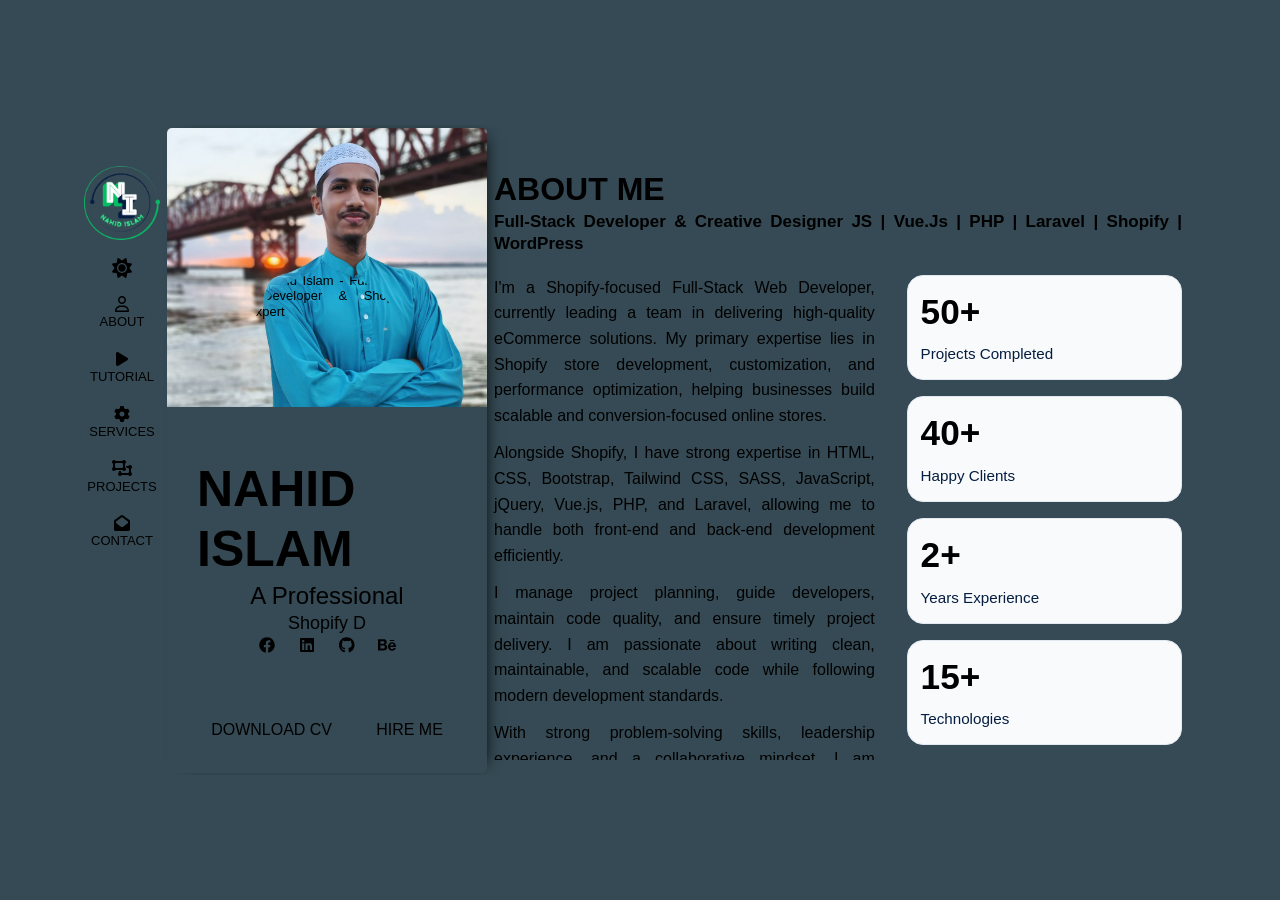
==== commit afe28294: "favicon updated" ====
--- a/index.html
+++ b/index.html
@@ -28,8 +28,8 @@
       content="Shopify-focused Full-Stack Web Developer and Team Leader. Expertise in Shopify, Vue.js, Laravel, WordPress, and high-converting eCommerce solutions.">
    <meta property="twitter:image" content="assets/images/nahidislam.jpg">
 
-   <!-- Favicon -->
-   <link rel="shortcut icon" href="assets/images/logo/favicon.ico" type="image/x-icon">
+   <link rel="shortcut icon" href="./assets/images/logo/favicon.ico" type="image/x-icon">
+   <link rel="icon" type="image/png" sizes="32x32" href="./assets/images/logo/favicon.ico">
 
    <!-- Google Fonts Preconnect (যদি গুগল ফন্ট ইউজ করেন, স্পিড বাড়াবে) -->
    <!-- <link rel="preconnect" href="https://fonts.googleapis.com">
--- a/assets/css/main_style.min.css
+++ b/assets/css/main_style.min.css
@@ -1 +1 @@
-.text-capitalize{text-transform:capitalize}.text-uppercase{text-transform:uppercase}.text-lowercase{text-transform:lowercase}.container{width:100%;padding:0 30px;margin:0 auto}.container .row{display:flex;flex-wrap:wrap;margin:0 -15px}@media(max-width: 576px){.container{width:100%}.col-sm-1{width:100%;padding:0 10px}.col-sm-2{width:100%;padding:0 10px}.col-sm-3{width:100%;padding:0 10px}.col-sm-4{width:100%;padding:0 10px}.col-sm-5{width:100%;padding:0 10px}.col-sm-6{width:100%;padding:0 10px}.col-sm-7{width:100%;padding:0 10px}.col-sm-8{width:100%;padding:0 10px}.col-sm-9{width:100%;padding:0 10px}.col-sm-10{width:100%;padding:0 10px}.col-sm-11{width:100%;padding:0 10px}.col-sm-12{width:100%;padding:0 10px}}@media(min-width: 576px){.container{width:540px}.col-sm-1{width:8.3333333333%;padding:0 10px}.col-sm-2{width:16.6666666667%;padding:0 10px}.col-sm-3{width:25%;padding:0 10px}.col-sm-4{width:33.3333333333%;padding:0 10px}.col-sm-5{width:41.6666666667%;padding:0 10px}.col-sm-6{width:50%;padding:0 10px}.col-sm-7{width:58.3333333333%;padding:0 10px}.col-sm-8{width:66.6666666667%;padding:0 10px}.col-sm-9{width:75%;padding:0 10px}.col-sm-10{width:83.3333333333%;padding:0 10px}.col-sm-11{width:91.6666666667%;padding:0 10px}.col-sm-12{width:100%;padding:0 10px}}@media(min-width: 768px){.container{width:720px}.col-md-1{width:8.3333333333%;padding:0 10px}.col-md-2{width:16.6666666667%;padding:0 10px}.col-md-3{width:25%;padding:0 10px}.col-md-4{width:33.3333333333%;padding:0 10px}.col-md-5{width:41.6666666667%;padding:0 10px}.col-md-6{width:50%;padding:0 10px}.col-md-7{width:58.3333333333%;padding:0 10px}.col-md-8{width:66.6666666667%;padding:0 10px}.col-md-9{width:75%;padding:0 10px}.col-md-10{width:83.3333333333%;padding:0 10px}.col-md-11{width:91.6666666667%;padding:0 10px}.col-md-12{width:100%;padding:0 10px}}@media(min-width: 992px){.container{width:960px}.col-lg-1{width:8.3333333333%;padding:0 10px}.col-lg-2{width:16.6666666667%;padding:0 10px}.col-lg-3{width:25%;padding:0 10px}.col-lg-4{width:33.3333333333%;padding:0 10px}.col-lg-5{width:41.6666666667%;padding:0 10px}.col-lg-6{width:50%;padding:0 10px}.col-lg-7{width:58.3333333333%;padding:0 10px}.col-lg-8{width:66.6666666667%;padding:0 10px}.col-lg-9{width:75%;padding:0 10px}.col-lg-10{width:83.3333333333%;padding:0 10px}.col-lg-11{width:91.6666666667%;padding:0 10px}.col-lg-12{width:100%;padding:0 10px}}@media(min-width: 1200){.container{width:1140px}.col-xl-1{width:8.3333333333%;padding:0 15px}.col-xl-2{width:16.6666666667%;padding:0 15px}.col-xl-3{width:25%;padding:0 15px}.col-xl-4{width:33.3333333333%;padding:0 15px}.col-xl-5{width:41.6666666667%;padding:0 15px}.col-xl-6{width:50%;padding:0 15px}.col-xl-7{width:58.3333333333%;padding:0 15px}.col-xl-8{width:66.6666666667%;padding:0 15px}.col-xl-9{width:75%;padding:0 15px}.col-xl-10{width:83.3333333333%;padding:0 15px}.col-xl-11{width:91.6666666667%;padding:0 15px}.col-xl-12{width:100%;padding:0 15px}}@media(min-width: 1400px){.container{width:1320px;padding:0 10px}.col-xxl-1{width:8.3333333333%;padding:0 15px}.col-xxl-2{width:16.6666666667%;padding:0 15px}.col-xxl-3{width:25%;padding:0 15px}.col-xxl-4{width:33.3333333333%;padding:0 15px}.col-xxl-5{width:41.6666666667%;padding:0 15px}.col-xxl-6{width:50%;padding:0 15px}.col-xxl-7{width:58.3333333333%;padding:0 15px}.col-xxl-8{width:66.6666666667%;padding:0 15px}.col-xxl-9{width:75%;padding:0 15px}.col-xxl-10{width:83.3333333333%;padding:0 15px}.col-xxl-11{width:91.6666666667%;padding:0 15px}.col-xxl-12{width:100%;padding:0 15px}}*{margin:0;padding:0;box-sizing:border-box;scroll-behavior:smooth}html{scroll-behavior:smooth}body{font-family:"Poppins",sans-serif !important;font-size:13px;text-align:justify;font-weight:normal;font-style:normal;line-height:1.2;outline:0;border:0;text-decoration:none;list-style-type:none}@media(min-width: 992px){::-webkit-scrollbar{width:3px;background-color:rgba(0,0,0,0)}::-webkit-scrollbar-thumb{background-color:var(--primary);border-radius:4px}}hr{margin:.8rem 0}input,textarea{outline:0;border:1px solid var(--color);height:40px;padding:5px 10px;max-width:100%}input:focus,textarea:focus{border-color:var(--primary)}img{width:100%;max-width:100%;vertical-align:middle}ul{display:flex;align-items:center}a{text-decoration:none;color:var(--dark)}ul,ol,dl{list-style:none;margin-left:0;margin-right:0;margin-top:0;margin-bottom:0;padding-left:0;padding-right:0;padding-top:0;padding-bottom:0}h1,h2,h3,h4,h5,h6{text-transform:capitalize}p{text-transform:initial}h1,h2,h3,h4,h5,h6,p{margin-left:0;margin-right:0;margin-top:0;margin-bottom:0;padding-left:0;padding-right:0;padding-top:0;padding-bottom:0}p{font-size:14px}.title_box{text-transform:capitalize;font-size:20px}@media(min-width: 768px)and (max-width: 992px){.title_box{font-size:30px !important}}.title_box{color:var(--dark);letter-spacing:0px;display:flex;justify-content:start}.title_box .ab{position:relative}.title_box .ab span{color:var(--primary)}.title_box .ab::after{position:absolute;content:"";width:35px;height:35px;border-radius:50%;background-color:var(--primary);opacity:15%;left:-4px;top:-3px}.section{width:auto;height:auto;border-radius:0 4px 4px 0;padding:15px 2px;-moz-border-radius:0 4px 4px 0;-webkit-border-radius:0 4px 4px 0;-khtml-border-radius:0 4px 4px 0}@media(min-width: 1024px){.title_box{font-size:30px}}@media(min-width: 1400px){.section{height:100vh}}.container{height:100vh;max-width:1440px;max-height:100vh;display:flex;color:var(--bg-color)}h1{font-size:50px;line-height:1.2;font-weight:700}@media(max-width: 768px){h1{font-size:36px}}h2{font-size:42px;line-height:1.2;font-weight:600}@media(max-width: 768px){h2{font-size:30px}}h3{font-size:32px;line-height:1.3;font-weight:600}@media(max-width: 768px){h3{font-size:26px}}h4{font-size:24px;line-height:1.3;font-weight:500}@media(max-width: 768px){h4{font-size:22px}}h5{font-size:22px;line-height:1.4;font-weight:400}@media(max-width: 768px){h5{font-size:20px}}h6{font-size:18px;line-height:1.4;font-weight:400}@media(max-width: 768px){h6{font-size:18px}}p{font-size:16px;line-height:1.6;font-weight:400}@media(max-width: 768px){p{font-size:14px}}.d-block{display:block}.d-inline-block{display:inline-block}.d-flex{display:flex}.d-grid{display:grid}.d-none{display:none}.justify-center{justify-content:center}.justify-between{justify-content:space-between}.justify-around{justify-content:space-around}.justify-start{justify-content:flex-start}.justify-end{justify-content:flex-end}.align-center{align-items:center}.align-start{align-items:flex-start}.align-end{align-items:flex-end}.pos-relative{position:relative}.pos-absolute{position:absolute}.text-start{text-align:start}.text-center{text-align:center}.text-end{text-align:end}.text-lowercase{text-transform:lowercase}.text-capitalize{text-transform:capitalize}.text-uppercase{text-transform:uppercase}.text-none{text-decoration:none}.text-underline{text-decoration:underline}.nahid-main-area .dark_is_on .section{background-color:var(--light) !important;margin-top:0 !important}.nahid-main-area .dark_is_on .open_nav .show_nav{color:var(--dark) !important}.nahid-main-area .dark_is_on .main_bg{background:#161616 !important}.nahid-main-area .dark_is_on .about .about_contents .about-top .ab_right ul li strong{color:var(--dark) !important}.nahid-main-area .dark_is_on .service .service_contents .single_service{box-shadow:0 0 15px -12px var(--dark) !important}.nahid-main-area .dark_is_on .service .service_contents .single_service:hover span{color:var(--primary) !important}.nahid-main-area .dark_is_on .service .service_contents .single_service:hover{box-shadow:0 0 12px -8px var(--dark) !important}.nahid-main-area .dark_is_on .service .service_contents .single_service span,.nahid-main-area .dark_is_on .service .service_contents .single_service p{color:var(--dark) !important}.nahid-main-area .dark_is_on .service .service_contents .single_service a{background-color:var(--dark) !important}.nahid-main-area .dark_is_on .service .service_contents .single_service a:hover{background-color:var(--primary) !important;color:var(--dark) !important}.nahid-main-area .dark_is_on .portfolio .portfolios .catagory ul li{color:var(--dark)}.nahid-main-area .dark_is_on .portfolio .portfolios .catagory ul .activeCaLi .active{color:var(--dark) !important}.nahid-main-area .dark_is_on .portfolio .portfolios .portfolio_contents .single_portfolio .project_icon a{color:var(--dark) !important}.nahid-main-area .dark_is_on .contact .contact_field .contect_right .form #submit{color:var(--dark) !important}.nahid-main-area .dark_is_on .contact .contact_field .contect_right .form #submit:hover{color:var(--dark) !important}@media(max-width: 768px){.section{padding:50px 0}}@media(max-width: 768px){.nahid-main-area .container{padding:0px}}.nahid-main-area{height:100vh;width:100%;display:flex;justify-content:center;align-items:center;padding:20px}@media(max-width: 768px){.nahid-main-area{padding:0px}}.nahid-main-area{background-color:#354a54}.nahid-main-area .container{position:relative;top:0;left:0;width:100%;height:100vh;max-height:initial}.nahid-main-area .container .active_top{opacity:1 !important;visibility:visible !important}.nahid-main-area .container .top{position:fixed;right:5px;bottom:10%;display:flex;width:30px;height:30px;background:var(--light);border-radius:50%;border:1px solid var(--dark);z-index:999;cursor:pointer;visibility:hidden;opacity:0;transition:all .5s}.nahid-main-area .container .top a{color:var(--dark);width:100%;height:100%;display:flex;justify-content:center;align-items:center;font-size:18px}.nahid-main-area .container .animated{opacity:1;visibility:visible;z-index:9}.nahid-main-area .container .hidden{opacity:0;visibility:hidden;z-index:9;width:0 !important}.nahid-main-area .container .active{opacity:1;visibility:visible;z-index:9;width:auto !important}.nahid-main-area .container .fade_in{animation:fade_in .9s both}.nahid-main-area .container .fade_out{animation:fade_out .9s both}@keyframes fade_in{0%{opacity:0;transform:translate3d(-70%, 0px, 0px)}100%{opacity:1;transform:translate3d(0px, 0px, 0px)}}@keyframes fade_out{0%{opacity:1}100%{opacity:0;transform:translate3d(-70%, 0px, 0px)}}.nahid-main-area .container .sub_card{padding:0 15px}.nahid-main-area .container .clients{padding:20px;display:flex;align-items:center;justify-content:center;background-size:contain;background-position:center}.nahid-main-area .container .clients .carousel-item .img{width:130px;height:130px;border-radius:50%;overflow:hidden}.nahid-main-area .container .clients .carousel-item .client_cmnts{display:flex;flex-direction:column;align-items:center;justify-content:center;text-align:center;padding:15px;color:var(--dark)}.nahid-main-area .container .clients .carousel-item .client_cmnts h4{padding:10px}.nahid-main-area .container .clients .carousel-item .client_cmnts p{font-size:13px}.nahid-main-area .container .overbg{display:none}.nahid-main-area .container .open_nav_show{opacity:1 !important;visibility:visible !important}.nahid-main-area .container .open_nav{display:flex;visibility:hidden;opacity:0;transition:.2s}.nahid-main-area .container .open_nav .open,.nahid-main-area .container .open_nav .close{position:fixed;right:2px;top:20px;flex-direction:column;z-index:999;background-color:var(--bg-trns);color:var(--light);width:50px;height:50px;border:1px solid #fff;display:none;justify-content:center;align-items:center;font-size:30px;cursor:pointer;transition:.3s}.nahid-main-area .container .open_nav .open:hover,.nahid-main-area .container .open_nav .close:hover{right:0 !important}.nahid-main-area .container .open_nav .close{border-radius:3px 5px}.nahid-main-area .container .open_nav .show_nav{display:flex !important}.nahid-main-area .container .active_left{left:0 !important;opacity:1 !important}.nahid-main-area .container .nahid-side-bar{display:flex;flex-direction:column;align-items:center;justify-content:space-between;width:60px;height:400px;background-color:var(--light);border-radius:5px;position:fixed;top:12%;left:-99px;opacity:0;visibility:visible;z-index:999}.nahid-main-area .container .nahid-side-bar .logo{padding:2px}.nahid-main-area .container .nahid-side-bar .logo img{width:100px}.nahid-main-area .container .nahid-side-bar .nav{width:auto;height:auto;padding:10px 0 0 0;position:relative}.nahid-main-area .container .nahid-side-bar .nav .ul{height:100%;flex-direction:column;padding:10px 0 5px 0;justify-content:space-between}.nahid-main-area .container .nahid-side-bar .nav .ul .active a{text-transform:capitalize;color:var(--primary) !important}.nahid-main-area .container .nahid-side-bar .nav .ul li{width:100% !important;margin:10px 0 0 0}.nahid-main-area .container .nahid-side-bar .nav .ul li a{display:flex;flex-direction:column;align-items:center;transition:.3s;font-size:13px;font-weight:normal;border-bottom:1px solid var(--primary);width:auto;padding-bottom:10px;color:var(--dark);text-transform:capitalize}.nahid-main-area .container .nahid-side-bar .nav .ul li:last-child a{border-bottom:0}.nahid-main-area .container .nahid-side-bar .nav .ul li span{transition:.3s;font-size:16px}.nahid-main-area .container .nahid-side-bar .nav .ul li:hover span,.nahid-main-area .container .nahid-side-bar .nav .ul li:hover a{color:var(--primary)}.nahid-main-area .container .nahid-side-bar .nav .mode{position:absolute;top:-15px;left:0;font-size:20px;cursor:pointer;width:100%;display:flex;height:35px;border-radius:50%;align-items:center;justify-content:center;flex-direction:column}.nahid-main-area .container .nahid-side-bar .nav .mode span{display:none}.nahid-main-area .container .nahid-side-bar .nav .mode #dark_mode{color:var(--dark)}.nahid-main-area .container .nahid-side-bar .nav .mode .active{display:flex !important}.nahid-main-area .container .home{position:relative;width:100%;height:645px;left:auto;background-color:var(--light);z-index:10}.nahid-main-area .container .home .home_contents{position:relative;width:100%;height:100%;display:flex;align-items:center;justify-content:center}.nahid-main-area .container .home .home_contents .home_top{position:relative;width:100%;height:100%;display:flex;flex-direction:column;justify-content:center;align-items:center;padding:30px}.nahid-main-area .container .home .home_contents .home_top .bnr_img{position:absolute;top:0;width:100%;height:50%;overflow:hidden}.nahid-main-area .container .home .home_contents .home_top .img{margin:115px 95px auto 95px;position:relative;display:inline-block;width:160px;height:160px;border:2px solid var(--light);border-radius:100%}.nahid-main-area .container .home .home_contents .home_top .img::before{position:absolute;content:"";border:8px solid var(--light);width:100%;height:100%;top:-4%;left:-5%;border-radius:50%}.nahid-main-area .container .home .home_contents .home_top .img img{position:relative;display:block;width:100%;height:100%;border-radius:100%;-moz-border-radius:100%;-webkit-border-radius:100%;-khtml-border-radius:100%}.nahid-main-area .container .home .home_contents .home_top .details{display:flex;flex-direction:column;align-items:center;height:200px;justify-content:center;text-transform:capitalize}.nahid-main-area .container .home .home_contents .home_top .details .home_middle{display:flex;height:100%;width:100%;flex-direction:column;justify-content:space-evenly;align-items:center;color:var(--dark)}.nahid-main-area .container .home .home_contents .home_top .details .home_middle #home-name{text-transform:uppercase}.nahid-main-area .container .home .home_contents .home_top .details .home_middle h4{text-transform:uppercase}.nahid-main-area .container .home .home_contents .home_top .details .home_middle h5{font-size:15px;font-weight:normal}.nahid-main-area .container .home .home_contents .home_top .details .home_middle .typing{display:flex;color:var(--primary);font-size:18px;font-weight:500}.nahid-main-area .container .home .home_contents .home_top .details .home_middle .social_icon{width:100%;display:flex;justify-content:center;align-items:center}.nahid-main-area .container .home .home_contents .home_top .details .home_middle .social_icon ul{justify-content:center;width:100%}.nahid-main-area .container .home .home_contents .home_top .details .home_middle .social_icon ul li{flex-basis:40px;display:flex;justify-content:center}.nahid-main-area .container .home .home_contents .home_top .details .home_middle .social_icon ul li a span{font-size:16px;transition:.3s}.nahid-main-area .container .home .home_contents .home_top .details .home_middle .social_icon ul li a span:hover{color:var(--primary)}.nahid-main-area .container .home .home_contents .home_btm{height:100px;display:flex;align-items:center;justify-content:center;width:100%;border-top:1px solid var(--primary)}.nahid-main-area .container .home .home_contents .home_btm .buttons{display:flex;align-items:center;justify-content:space-evenly;width:100%;font-size:16px}.nahid-main-area .container .home .home_contents .home_btm .buttons a{color:var(--dark)}.nahid-main-area .container .home .home_contents .home_btm .buttons .cv,.nahid-main-area .container .home .home_contents .home_btm .buttons .contact_me{text-transform:uppercase;transition:.3s}.nahid-main-area .container .home .home_contents .home_btm .buttons .cv:hover,.nahid-main-area .container .home .home_contents .home_btm .buttons .contact_me:hover{color:var(--primary)}.nahid-main-area .container .about .about_contents{color:var(--dark)}.nahid-main-area .container .about .about_contents .about-top{text-transform:initial;display:grid;grid-template-columns:repeat(1, 1fr);grid-gap:10px}.nahid-main-area .container .about .about_contents .about-top .ab_left{display:flex;flex-direction:column-reverse}.nahid-main-area .container .about .about_contents .about-top .ab_left h4{font-weight:800;font-size:17px}.nahid-main-area .container .about .about_contents .about-top .ab_left p{font-weight:normal;display:flex;flex-direction:column;gap:12px;align-items:flex-start;width:100%}.nahid-main-area .container .about .about_contents .about-top .ab_right ul{display:flex;flex-direction:column;justify-content:space-between;align-items:flex-start;text-transform:capitalize;height:100%}.nahid-main-area .container .about .about_contents .about-top .ab_right ul li{width:100%;display:flex;justify-content:space-between;align-items:center;position:relative;font-size:14px;padding:0 5px 0 0;margin-bottom:5px;font-weight:400}.nahid-main-area .container .about .about_contents .about-top .ab_right ul li strong{padding:5px;background-color:var(--primary);color:var(--light);font-weight:500}.nahid-main-area .container .about .about_contents .about-top .ab_right ul li::before{position:absolute;content:"";width:100%;border-bottom:2px solid var(--primary);border-bottom-style:dashed;right:0;bottom:0}.nahid-main-area .container .about .about_contents .about-top .ai_btn a{width:80px;height:25px;font-size:10px}.nahid-main-area .container .about .about_contents .about-top .ai_btn a span{font-size:10px}.nahid-main-area .container .about .about_contents .about-middle{display:flex;align-items:center;align-items:flex-start;gap:2rem;width:100%}@media(max-width: 992px){.nahid-main-area .container .about .about_contents .about-middle{flex-direction:column;gap:3rem}}.nahid-main-area .container .about .about_contents .about-middle .about-middle-left{flex:1 0 55%;max-width:60%}@media(max-width: 992px){.nahid-main-area .container .about .about_contents .about-middle .about-middle-left{flex:0 0 100%;max-width:100%}}.nahid-main-area .container .about .about_contents .about-middle .about-middle-right{flex:1 0 40%;max-width:40%;width:100%}@media(max-width: 992px){.nahid-main-area .container .about .about_contents .about-middle .about-middle-right{flex:0 0 100%;max-width:100%}}.nahid-main-area .container .about .about_contents .about-middle .section-tag{justify-content:flex-start;gap:10px;font-size:.85rem;font-weight:600;color:#051d40;margin-bottom:1rem;letter-spacing:1px}.nahid-main-area .container .about .about_contents .about-middle .section-tag .line{width:30px;height:2px;background-color:#00bf63}.nahid-main-area .container .about .about_contents .about-middle .section-title{color:#000;line-height:1.2;margin-bottom:1.5rem}@media(max-width: 992px){.nahid-main-area .container .about .about_contents .about-middle .section-title{text-align:left;font-size:2.5rem}}.nahid-main-area .container .about .about_contents .about-middle .gradient-line{background:linear-gradient(90deg, #051d40, #00bf63);margin-bottom:2.5rem;border-radius:2px;height:3px}.nahid-main-area .container .about .about_contents .about-middle .about-text{font-size:1.1rem;line-height:1.8;color:#475569;margin-bottom:1.5rem}.nahid-main-area .container .about .about_contents .about-middle .about-text strong{color:#000}@media(max-width: 992px){.nahid-main-area .container .about .about_contents .about-middle .about-text{text-align:left}}.nahid-main-area .container .about .about_contents .about-middle .about-stats-grid{display:grid;grid-template-columns:repeat(1, 1fr);gap:1rem}@media(max-width: 480px){.nahid-main-area .container .about .about_contents .about-middle .about-stats-grid{grid-template-columns:1fr}}.nahid-main-area .container .about .about_contents .about-middle .about-stats-grid .stat-card{background:#f8fafc;padding:.8rem;border-radius:16px;border:1px solid #e2e8f0;transition:.3s}.nahid-main-area .container .about .about_contents .about-middle .about-stats-grid .stat-card:hover{transform:translateY(-5px);border-color:#00bf63;box-shadow:0 10px 20px rgba(0,191,99,.05);background-color:rgba(0,191,99,.02)}.nahid-main-area .container .about .about_contents .about-middle .about-stats-grid .stat-card h3{font-size:2.2rem;color:#000;margin-bottom:.5rem}.nahid-main-area .container .about .about_contents .about-middle .about-stats-grid .stat-card p{color:#051d40;font-size:.95rem;font-weight:500}.nahid-main-area .container .about .about_contents .about-bottom .work-with-me{margin-top:10px}.nahid-main-area .container .about .about_contents .about-bottom .work-with-me .worksWithMe .wwm-container{display:grid;grid-template-columns:1fr 1fr;gap:2rem;color:#fff}@media(max-width: 992px){.nahid-main-area .container .about .about_contents .about-bottom .work-with-me .worksWithMe .wwm-container{grid-template-columns:1fr;padding:0px}}.nahid-main-area .container .about .about_contents .about-bottom .work-with-me .worksWithMe .wwm-container .wwm-title{color:#000;font-size:2rem;margin-bottom:30px}.nahid-main-area .container .about .about_contents .about-bottom .work-with-me .worksWithMe .wwm-container .wwm-list{flex-direction:column}.nahid-main-area .container .about .about_contents .about-bottom .work-with-me .worksWithMe .wwm-container .wwm-list li{display:flex;gap:15px;margin-bottom:20px;color:#000}.nahid-main-area .container .about .about_contents .about-bottom .work-with-me .worksWithMe .wwm-container .wwm-list li i{color:#000;margin-top:5px}.nahid-main-area .container .about .about_contents .about-bottom .work-with-me .worksWithMe .wwm-container .wwm-list li strong{color:#000}.nahid-main-area .container .about .about_contents .about-bottom .work-with-me .worksWithMe .wwm-grid{display:grid;grid-template-columns:1fr 1fr;gap:10px}@media(max-width: 576px){.nahid-main-area .container .about .about_contents .about-bottom .work-with-me .worksWithMe .wwm-grid{grid-template-columns:1fr}}.nahid-main-area .container .about .about_contents .about-bottom .work-with-me .worksWithMe .wwm-grid .wwm-card{box-shadow:0 10px 20px rgba(0,191,99,.1);border:1px solid #e2e8f0;padding:1rem;border-radius:20px;text-align:center;transition:.3s}.nahid-main-area .container .about .about_contents .about-bottom .work-with-me .worksWithMe .wwm-grid .wwm-card:hover{background:hsla(0,0%,100%,.08);transform:translateY(-5px)}.nahid-main-area .container .about .about_contents .about-bottom .work-with-me .worksWithMe .wwm-grid .wwm-card .wwm-icon{font-size:1.8rem;margin-bottom:15px}.nahid-main-area .container .about .about_contents .about-bottom .work-with-me .worksWithMe .wwm-grid .wwm-card h4{font-size:1rem;margin-bottom:10px;color:#000}.nahid-main-area .container .about .about_contents .about-bottom .work-with-me .worksWithMe .wwm-grid .wwm-card p{font-size:.9rem;color:#000}.nahid-main-area .container .about .about_contents .about-bottom .work-with-me .worksWithMe .tech-header{text-align:center;margin:50px 0 3rem}.nahid-main-area .container .about .about_contents .about-bottom .work-with-me .worksWithMe .tech-header .tech-title{font-size:2.2rem;color:#00bf63}.nahid-main-area .container .about .about_contents .about-bottom .work-with-me .worksWithMe .tech-pills-wrapper{flex-wrap:wrap;gap:1.2rem;max-width:1000px;margin:0 auto}.nahid-main-area .container .about .about_contents .about-bottom .work-with-me .worksWithMe .tech-pills-wrapper .tech-pill{background:#000;padding:.8rem 1.5rem;border-radius:12px;display:flex;align-items:center;gap:10px;border:1px solid #e2e8f0;transition:.3s}.nahid-main-area .container .about .about_contents .about-bottom .work-with-me .worksWithMe .tech-pills-wrapper .tech-pill:hover{background:#fff;box-shadow:0 10px 20px rgba(0,191,99,.05);transform:translateY(-3px);border-color:#00bf63}.nahid-main-area .container .about .about_contents .about-bottom .work-with-me .worksWithMe .tech-pills-wrapper .tech-pill span{font-weight:600;color:#334155}.nahid-main-area .container .about .about_contents .about-bottom .values-grid{display:grid;grid-template-columns:repeat(3, 1fr);gap:1rem;margin-top:36px}.nahid-main-area .container .about .about_contents .about-bottom .values-grid .value-card{background:#fff;padding:1rem;border-radius:24px;border:1px solid #f1f5f9;box-shadow:0 10px 20px rgba(0,191,99,.05);transition:.3s}.nahid-main-area .container .about .about_contents .about-bottom .values-grid .value-card:hover{transform:translateY(-8px);box-shadow:0 10px 20px rgba(0,191,99,.1);border-color:#e2e8f0}.nahid-main-area .container .about .about_contents .about-bottom .values-grid .value-card .value-header{display:flex;justify-content:space-between;margin-bottom:1.5rem}.nahid-main-area .container .about .about_contents .about-bottom .values-grid .value-card .value-icon{width:50px;height:50px;display:flex;align-items:center;justify-content:center;border-radius:14px;font-size:1.5rem;color:#fff}.nahid-main-area .container .about .about_contents .about-bottom .values-grid .value-card .value-icon.icon-blue{background:linear-gradient(135deg, #00bf63)}.nahid-main-area .container .about .about_contents .about-bottom .values-grid .value-card .value-icon.icon-purple{background:linear-gradient(135deg, #00bf63)}.nahid-main-area .container .about .about_contents .about-bottom .values-grid .value-card .value-icon.icon-indigo{background:linear-gradient(135deg, #00bf63)}.nahid-main-area .container .about .about_contents .about-bottom .values-grid .value-card .value-badge{background:#051d40;color:#00bf63;border:1px solid #e2e8f0;padding:6px 14px;border-radius:50px;font-size:.75rem;font-weight:600;display:flex;align-items:center;height:-moz-fit-content;height:fit-content}.nahid-main-area .container .about .about_contents .about-bottom .values-grid .value-card h3{font-size:1.4rem;color:#000;margin-bottom:1rem}.nahid-main-area .container .about .about_contents .about-bottom .about-my-skills{padding-bottom:10px;display:flex;flex-direction:column;gap:1rem}.nahid-main-area .container .about .about_contents .about-bottom .about-my-skills .skills-content h4{font-size:18px;padding-bottom:5px}.nahid-main-area .container .about .about_contents .about-bottom .about-my-skills .skills-content p{text-transform:initial}.nahid-main-area .container .about .about_contents .about-bottom .about-my-skills #skills{display:flex;flex-direction:column;gap:1rem}.nahid-main-area .container .about .about_contents .about-bottom .about-my-skills #skills .skills-tabs-nav{display:flex;justify-content:center;flex-wrap:wrap;gap:15px}.nahid-main-area .container .about .about_contents .about-bottom .about-my-skills #skills .skills-tabs-nav .tab-btn{padding:12px 25px;border-radius:50px;border:1px solid rgba(0,0,0,.08);background:#fff;font-weight:600;color:#051d40;transition:all .3s ease;cursor:pointer;display:flex;align-items:center;gap:10px}.nahid-main-area .container .about .about_contents .about-bottom .about-my-skills #skills .skills-tabs-nav .tab-btn i{font-size:1.1rem;color:#00bf63}.nahid-main-area .container .about .about_contents .about-bottom .about-my-skills #skills .skills-tabs-nav .tab-btn:hover{border-color:#00bf63;transform:translateY(-2px)}.nahid-main-area .container .about .about_contents .about-bottom .about-my-skills #skills .skills-tabs-nav .tab-btn.active{background:#00bf63;color:#fff;border-color:#00bf63}.nahid-main-area .container .about .about_contents .about-bottom .about-my-skills #skills .skills-tabs-nav .tab-btn.active i{color:#fff}.nahid-main-area .container .about .about_contents .about-bottom .about-my-skills #skills .skills-tabs-content .tab-pane{display:none;animation:fadeIn .5s ease}.nahid-main-area .container .about .about_contents .about-bottom .about-my-skills #skills .skills-tabs-content .tab-pane.active{display:block}.nahid-main-area .container .about .about_contents .about-bottom .about-my-skills #skills .skills-tabs-content .skills-grid-single{max-width:900px;margin:0 auto;padding:30px;border-radius:30px;background:rgba(0,191,99,.03);border:1px solid rgba(0,0,0,.03)}.nahid-main-area .container .about .about_contents .about-bottom .about-my-skills #skills .skills-tabs-content .skills-grid-single .skill-items{display:grid;grid-template-columns:repeat(2, 1fr);gap:20px;-moz-column-gap:50px;column-gap:50px}.nahid-main-area .container .about .about_contents .about-bottom .about-my-skills #skills .skills-tabs-content .skills-grid-single .skill-items span.skill-number{display:none}.nahid-main-area .container .about .about_contents .about-bottom .about-my-skills #skills .skills-tabs-content .skill-item{display:flex;flex-direction:column;gap:10px}.nahid-main-area .container .about .about_contents .about-bottom .about-my-skills #skills .skills-tabs-content .skill-item .skill-info{display:flex;justify-content:space-between;font-weight:600;color:#051d40}.nahid-main-area .container .about .about_contents .about-bottom .about-my-skills #skills .skills-tabs-content .skill-item .skill-info span{display:flex;align-items:center;gap:8px}.nahid-main-area .container .about .about_contents .about-bottom .about-my-skills #skills .skills-tabs-content .skill-item .progress-bar{width:100%;height:8px;background:rgba(0,0,0,.06);border-radius:20px;overflow:hidden}.nahid-main-area .container .about .about_contents .about-bottom .about-my-skills #skills .skills-tabs-content .skill-item .progress-bar .progress{height:100%;width:0;background:#00bf63;border-radius:20px;transition:none !important}@keyframes fadeIn{from{opacity:0;transform:translateY(10px)}to{opacity:1;transform:translateY(0)}}.nahid-main-area .container .resume .video_contents .video{display:grid;grid-template-columns:repeat(1, 1fr);grid-gap:3px}.nahid-main-area .container .resume .video_contents .video .single_video{width:100%;height:210px}.nahid-main-area .container .resume .video_contents .video .single_video video{width:100%;height:100%}.nahid-main-area .container .service .service_contents{display:grid;grid-template-columns:repeat(1, 1fr);justify-items:center;align-items:center;justify-content:center;grid-gap:15px}.nahid-main-area .container .service .service_contents .single_service{display:flex;flex-direction:column;justify-content:space-between;align-items:center;padding:25px;width:100%;height:250px;box-shadow:0 0 20px -15px var(--primary);text-transform:initial;text-align:center;transition:.3s;border-radius:2px;cursor:pointer}.nahid-main-area .container .service .service_contents .single_service span{font-size:20px;transition:.3s}.nahid-main-area .container .service .service_contents .single_service h5{font-size:20px;color:var(--dark)}.nahid-main-area .container .service .service_contents .single_service a{border-radius:0;color:var(--light);background-color:var(--dark);border:none;transition:.3s}.nahid-main-area .container .service .service_contents .single_service a:hover{background-color:var(--primary);color:var(--light)}.nahid-main-area .container .service .service_contents .single_service:hover{box-shadow:0 0 25px -18px var(--secondary);border-radius:0}.nahid-main-area .container .service .service_contents .single_service:hover span{color:var(--primary)}.nahid-main-area .container .service .prices{display:grid;grid-template-columns:repeat(1, 1fr);grid-gap:15px;justify-content:space-evenly;align-items:start}.nahid-main-area .container .service .prices .single_price{display:flex;justify-content:center;align-items:center;flex-direction:column;gap:20px;background-color:var(--green-400);border-radius:15px;-webkit-border-radius:15px;-moz-border-radius:15px;-ms-border-radius:15px;-o-border-radius:15px}.nahid-main-area .container .service .prices .single_price h1{margin:15px 0;position:relative}.nahid-main-area .container .service .prices .single_price h1::before{content:"$";position:absolute;top:0;left:-15px;font-size:24px}.nahid-main-area .container .service .prices .single_price:first-child h1::before{color:var(--sweet-solid)}.nahid-main-area .container .service .prices .single_price:nth-child(2) h1::before{color:var(--red-500)}.nahid-main-area .container .service .prices .single_price:last-child h1::before{color:var(--green-600)}.nahid-main-area .container .service .prices .single_price p{width:100px;padding:10px;display:flex;justify-content:center;align-items:center;align-self:flex-start;position:relative;left:-5px;color:#fff;cursor:default;border-radius:0 10px 10px 0;-webkit-border-radius:0 10px 10px 0;-moz-border-radius:0 10px 10px 0;-ms-border-radius:0 10px 10px 0;-o-border-radius:0 10px 10px 0;transition:width .6s;-webkit-transition:width .6s;-moz-transition:width .6s;-ms-transition:width .6s;-o-transition:width .6s}.nahid-main-area .container .service .prices .single_price p:hover{width:80%}.nahid-main-area .container .service .prices .single_price p::before{content:"";position:absolute;top:-3px;left:0;border-width:5px 5px 0 0;border-style:solid}.nahid-main-area .container .service .prices .single_price:first-child p{background-color:var(--green-600)}.nahid-main-area .container .service .prices .single_price:first-child p::before{border-color:var(--green-600)}.nahid-main-area .container .service .prices .single_price:nth-child(2) p{background-color:var(--green-600)}.nahid-main-area .container .service .prices .single_price:nth-child(2) p::before{border-color:var(--green-600)}.nahid-main-area .container .service .prices .single_price:last-child p{background-color:var(--green-600)}.nahid-main-area .container .service .prices .single_price:last-child p::before{border-color:var(--green-600)}.nahid-main-area .container .service .prices .single_price ul{flex-direction:column}.nahid-main-area .container .service .prices .single_price ul li{margin:10px 0;padding:8px 0;list-style:none;text-align:center;text-transform:capitalize;transition:.2s;-webkit-transition:.2s;-moz-transition:.2s;-ms-transition:.2s;-o-transition:.2s}.nahid-main-area .container .service .prices .single_price a::after,.nahid-main-area .container .service .prices .single_price a::before{content:"";position:absolute;height:2px;width:20%;background-color:inherit;transition:.5s ease-in-out;-webkit-transition:.5s ease-in-out;-moz-transition:.5s ease-in-out;-ms-transition:.5s ease-in-out;-o-transition:.5s ease-in-out}.nahid-main-area .container .portfolio .portfolios{padding-bottom:10px}.nahid-main-area .container .portfolio .portfolios .catagory ul{flex-wrap:wrap;height:100px}.nahid-main-area .container .portfolio .portfolios .catagory ul .activeCaLi .active{background-color:var(--primary);color:var(--light)}.nahid-main-area .container .portfolio .portfolios .catagory ul li span{cursor:pointer;transition:.3s;padding:7px 10px}.nahid-main-area .container .portfolio .portfolios .portfolio_contents{grid-template-columns:repeat(1, 1fr);grid-auto-flow:dense;grid-gap:5px}.nahid-main-area .container .portfolio .portfolios .portfolio_contents .hide{display:none !important}.nahid-main-area .container .portfolio .portfolios .portfolio_contents .single_portfolio{overflow:hidden;display:flex;flex-direction:column;align-items:center;justify-items:center;position:relative;height:200px;transition:all .5s}.nahid-main-area .container .portfolio .portfolios .portfolio_contents .single_portfolio img{width:100%;height:100%;-o-object-fit:unset;object-fit:unset}.nahid-main-area .container .portfolio .portfolios .portfolio_contents .single_portfolio:hover .project_icon{transform:scale(1)}.nahid-main-area .container .portfolio .portfolios .portfolio_contents .single_portfolio .project_icon{position:absolute;top:0;left:0;z-index:1;display:flex;width:100%;height:100%;justify-content:center;align-items:center;background-color:var(--bg-trns);transition:all .3s;transform:scale(0)}.nahid-main-area .container .portfolio .portfolios .portfolio_contents .single_portfolio .project_icon a{margin-right:10px;color:var(--light);transition:.3s;font-size:22px}.nahid-main-area .container .portfolio .portfolios .portfolio_contents .single_portfolio .project_icon a:hover{color:var(--dark)}.nahid-main-area .container .portfolio .portfolios .portfolio_contents .single_portfolio .Project_details .project_details_p{text-transform:capitalize;font-size:13px;color:var(--dark);text-align:center;padding-top:5px}.nahid-main-area .container .portfolio .portfolios .portfolio_contents .single_portfolio .Project_details .project_details_p .project_details_span{display:block}.nahid-main-area .container .portfolio .portfolios .portfolio_contents .horizontal{grid-column:span 2}.nahid-main-area .container .portfolio .portfolios .portfolio_contents .varticale{height:100% !important;grid-row:span 2;grid-column:span 1}.nahid-main-area .container .portfolio .portfolios .portfolio_contents .big{grid-row:span 2;grid-column:span 2}.nahid-main-area .container .contact{color:var(--dark)}.nahid-main-area .container .contact .map iframe{width:100%;height:150px}.nahid-main-area .container .contact .contact_field{height:auto;display:flex;flex-direction:column}.nahid-main-area .container .contact .contact_field .contect_left{width:100%}.nahid-main-area .container .contact .contact_field .contect_left .contact_info_sec{display:grid;grid-template-columns:repeat(1, 1fr);grid-gap:10px}.nahid-main-area .container .contact .contact_field .contect_left .contact_info_sec .single_info{display:flex;flex-direction:column;align-items:center;justify-content:flex-start;text-transform:capitalize}.nahid-main-area .container .contact .contact_field .contect_left .contact_info_sec .single_info span{color:var(--primary)}.nahid-main-area .container .contact .contact_field .contect_right{width:100%}.nahid-main-area .container .contact .contact_field .contect_right .form{grid-template-columns:repeat(1, 1fr);grid-gap:10px}.nahid-main-area .container .contact .contact_field .contect_right .form .textarea{grid-column:1/-1;height:75px}.nahid-main-area .container .contact .contact_field .contect_right .form #submit{width:120px;height:35px;display:flex;align-items:center;text-transform:uppercase;justify-content:center;cursor:pointer;transition:.3s;border:0;border-radius:0;background-color:var(--primary);color:var(--light)}.nahid-main-area .container .contact .contact_field .contect_right .form #submit:hover{background-color:rgba(49,48,77,0);color:var(--primary)}.nahid-main-area .container .contact .contact_footer p{font-size:12px;font-weight:normal;text-align:center;padding:10px 2px}.nahid-main-area .container .popup{display:none;position:fixed;z-index:9999;left:0;top:0;width:100%;height:100%;background-color:rgba(0,0,0,.6);justify-content:center;align-items:center;animation:fadeIn .3s ease-in-out}.nahid-main-area .container .popup .popup-content{background-color:#fff;padding:30px 25px;border-radius:12px;text-align:center;position:relative;max-width:400px;width:90%;box-shadow:0 10px 30px rgba(0,0,0,.3);animation:slideUp .4s ease}.nahid-main-area .container .popup .popup-content h2{margin-top:0;font-size:22px;color:#333}.nahid-main-area .container .popup .popup-content p{font-size:16px;color:#555;margin:15px 0;line-height:1.6}.nahid-main-area .container .popup .close-btn{position:absolute;top:10px;right:15px;font-size:24px;font-weight:bold;color:#999;cursor:pointer;transition:color .3s ease}.nahid-main-area .container .popup .close-btn:hover{color:#e74c3c}.nahid-main-area .container .popup .whatsapp-btn{display:inline-block;margin-top:15px;padding:10px 18px;color:#fff;border-radius:6px;text-decoration:none;font-weight:bold;transition:background-color .3s ease}.nahid-main-area .container .popup .contact-buttons img{width:50px}.nahid-main-area .container .popup .contact-buttons{display:flex;justify-content:center;gap:20px}.nahid-main-area .container .popup .btn{padding:0;margin-top:0;border-radius:6px;font-weight:bold;text-decoration:none;color:#fff;font-size:16px;display:flex;width:auto;transition:background-color .3s ease;align-items:center}@keyframes fadeIn{from{opacity:0}to{opacity:1}}@keyframes slideUp{from{transform:translateY(30px);opacity:0}to{transform:translateY(0);opacity:1}}@media(max-width: 767.99px){input#submit{margin:0 auto}.nahid-main-area .container .home{height:100vh}.nahid-main-area .container .home .home_contents{height:98vh}.nahid-main-area .container .home .home_contents .home_top .img{margin:270px 95px auto 95px}}@media(min-width: 768px){.nahid-main-area .container .resume .video_contents .video{grid-template-columns:repeat(2, 1fr)}.nahid-main-area .container .service .service_contents{grid-template-columns:repeat(2, 1fr)}.nahid-main-area .container .portfolio .portfolios .portfolio_contents{grid-template-columns:repeat(2, 1fr)}}@media(min-width: 992px){.nahid-main-area .container{width:75%;align-items:center}.nahid-main-area .container .main_bg{position:fixed;top:0;height:100%;width:100%;background:#ebebeb;opacity:1;z-index:-9999}.nahid-main-area .container .section{width:100%;background-color:var(--light)}.nahid-main-area .container .nahid-side-bar{opacity:1 !important;left:6% !important;top:6% !important}.nahid-main-area .container .home{width:100%}.nahid-main-area .container .home .home_contents{flex-direction:row}.nahid-main-area .container .home .home_contents .img{width:50%;height:auto}.nahid-main-area .container .home .home_contents .details{width:50%;height:auto}.nahid-main-area .container .home .home_contents .details .buttons{flex-wrap:wrap}.nahid-main-area .container .about .skill{grid-template-columns:repeat(2, 1fr) !important}.nahid-main-area .container .portfolio .portfolios .portfolio_contents .single_portfolio{height:250px}.nahid-main-area .container .contact .contact_field .contect_left .contact_info_sec{grid-template-columns:repeat(3, 1fr)}}@media(max-width: 1024px){.nahid-main-area .container .section{margin-top:10px}}@media(min-width: 1024px){.nahid-main-area .container .top{right:10%}}@media(min-width: 1200px){.nahid-main-area .container{justify-content:space-evenly;margin:5vh auto;width:90%;height:650px;flex-direction:row !important;overflow:hidden}.nahid-main-area .container .nahid-side-bar{position:absolute !important;left:0% !important}.nahid-main-area .container .sub_card{padding:14px 14px 0 30px}.nahid-main-area .container .section{position:absolute;overflow:hidden auto;left:380px;right:0;top:15px;bottom:15px;width:auto;height:auto;border-radius:0 4px 4px 0;-moz-border-radius:0 4px 4px 0;-webkit-border-radius:0 4px 4px 0;-khtml-border-radius:0 4px 4px 0;transition:visibility 1s linear,opacity 0s linear;-moz-transition:visibility 1s linear,opacity 0s linear;-webkit-transition:visibility 1s linear,opacity 0s linear;-o-transition:visibility 1s linear,opacity 0s linear}.nahid-main-area .container .home{width:320px;left:65px;position:absolute;box-shadow:8px 0 15px -10px #000;border-radius:5px;overflow:hidden}.nahid-main-area .container .home .home_contents{flex-direction:column}.nahid-main-area .container .home .home_contents .img{width:100%}.nahid-main-area .container .home .home_contents .details{width:100%;height:45%}.nahid-main-area .container .about .about_contents{display:flex;flex-direction:column;gap:20px}.nahid-main-area .container .about .about_contents .about-top{grid-template-columns:repeat(1, 1fr);gap:15px}.nahid-main-area .container .about .about_contents .about-my-skills .skill .font_end .skills{grid-template-columns:repeat(2, 1fr)}.nahid-main-area .container .portfolio .portfolios .catagory ul{height:40px}}@media(min-width: 1400px){.nahid-main-area .container .section{left:460px}.nahid-main-area .container .home{width:400px}}.custom-lightbox{position:fixed;z-index:999999;left:0;top:0;width:100%;height:100%;background-color:rgba(0,0,0,.85);display:none;justify-content:center;align-items:center;opacity:0;transition:opacity .3s ease-in-out}.custom-lightbox.show{opacity:1}.lightbox-content{max-width:90vw;max-height:85vh;width:auto !important;height:auto !important;-o-object-fit:contain;object-fit:contain;box-shadow:0px 10px 30px rgba(0,0,0,.5);border-radius:4px;border:none !important;transform:scale(0.95);transition:transform .3s ease-in-out}.custom-lightbox.show .lightbox-content{transform:scale(1)}.lightbox-close{position:absolute;top:25px;right:35px;color:#fff;font-size:45px;font-family:Arial,sans-serif;line-height:1;cursor:pointer;transition:transform .2s ease,color .2s ease;-webkit-user-select:none;-moz-user-select:none;user-select:none}.lightbox-close:hover{color:#ff007f;transform:scale(1.1)}+.text-capitalize{text-transform:capitalize}.text-uppercase{text-transform:uppercase}.text-lowercase{text-transform:lowercase}.container{width:100%;padding:0 30px;margin:0 auto}.container .row{display:flex;flex-wrap:wrap;margin:0 -15px}@media(max-width: 576px){.container{width:100%}.col-sm-1{width:100%;padding:0 10px}.col-sm-2{width:100%;padding:0 10px}.col-sm-3{width:100%;padding:0 10px}.col-sm-4{width:100%;padding:0 10px}.col-sm-5{width:100%;padding:0 10px}.col-sm-6{width:100%;padding:0 10px}.col-sm-7{width:100%;padding:0 10px}.col-sm-8{width:100%;padding:0 10px}.col-sm-9{width:100%;padding:0 10px}.col-sm-10{width:100%;padding:0 10px}.col-sm-11{width:100%;padding:0 10px}.col-sm-12{width:100%;padding:0 10px}}@media(min-width: 576px){.container{width:540px}.col-sm-1{width:8.3333333333%;padding:0 10px}.col-sm-2{width:16.6666666667%;padding:0 10px}.col-sm-3{width:25%;padding:0 10px}.col-sm-4{width:33.3333333333%;padding:0 10px}.col-sm-5{width:41.6666666667%;padding:0 10px}.col-sm-6{width:50%;padding:0 10px}.col-sm-7{width:58.3333333333%;padding:0 10px}.col-sm-8{width:66.6666666667%;padding:0 10px}.col-sm-9{width:75%;padding:0 10px}.col-sm-10{width:83.3333333333%;padding:0 10px}.col-sm-11{width:91.6666666667%;padding:0 10px}.col-sm-12{width:100%;padding:0 10px}}@media(min-width: 768px){.container{width:720px}.col-md-1{width:8.3333333333%;padding:0 10px}.col-md-2{width:16.6666666667%;padding:0 10px}.col-md-3{width:25%;padding:0 10px}.col-md-4{width:33.3333333333%;padding:0 10px}.col-md-5{width:41.6666666667%;padding:0 10px}.col-md-6{width:50%;padding:0 10px}.col-md-7{width:58.3333333333%;padding:0 10px}.col-md-8{width:66.6666666667%;padding:0 10px}.col-md-9{width:75%;padding:0 10px}.col-md-10{width:83.3333333333%;padding:0 10px}.col-md-11{width:91.6666666667%;padding:0 10px}.col-md-12{width:100%;padding:0 10px}}@media(min-width: 992px){.container{width:960px}.col-lg-1{width:8.3333333333%;padding:0 10px}.col-lg-2{width:16.6666666667%;padding:0 10px}.col-lg-3{width:25%;padding:0 10px}.col-lg-4{width:33.3333333333%;padding:0 10px}.col-lg-5{width:41.6666666667%;padding:0 10px}.col-lg-6{width:50%;padding:0 10px}.col-lg-7{width:58.3333333333%;padding:0 10px}.col-lg-8{width:66.6666666667%;padding:0 10px}.col-lg-9{width:75%;padding:0 10px}.col-lg-10{width:83.3333333333%;padding:0 10px}.col-lg-11{width:91.6666666667%;padding:0 10px}.col-lg-12{width:100%;padding:0 10px}}@media(min-width: 1200){.container{width:1140px}.col-xl-1{width:8.3333333333%;padding:0 15px}.col-xl-2{width:16.6666666667%;padding:0 15px}.col-xl-3{width:25%;padding:0 15px}.col-xl-4{width:33.3333333333%;padding:0 15px}.col-xl-5{width:41.6666666667%;padding:0 15px}.col-xl-6{width:50%;padding:0 15px}.col-xl-7{width:58.3333333333%;padding:0 15px}.col-xl-8{width:66.6666666667%;padding:0 15px}.col-xl-9{width:75%;padding:0 15px}.col-xl-10{width:83.3333333333%;padding:0 15px}.col-xl-11{width:91.6666666667%;padding:0 15px}.col-xl-12{width:100%;padding:0 15px}}@media(min-width: 1400px){.container{width:1320px;padding:0 10px}.col-xxl-1{width:8.3333333333%;padding:0 15px}.col-xxl-2{width:16.6666666667%;padding:0 15px}.col-xxl-3{width:25%;padding:0 15px}.col-xxl-4{width:33.3333333333%;padding:0 15px}.col-xxl-5{width:41.6666666667%;padding:0 15px}.col-xxl-6{width:50%;padding:0 15px}.col-xxl-7{width:58.3333333333%;padding:0 15px}.col-xxl-8{width:66.6666666667%;padding:0 15px}.col-xxl-9{width:75%;padding:0 15px}.col-xxl-10{width:83.3333333333%;padding:0 15px}.col-xxl-11{width:91.6666666667%;padding:0 15px}.col-xxl-12{width:100%;padding:0 15px}}*{margin:0;padding:0;box-sizing:border-box;scroll-behavior:smooth}html{scroll-behavior:smooth}body{font-family:"Poppins",sans-serif !important;font-size:13px;text-align:justify;font-weight:normal;font-style:normal;line-height:1.2;outline:0;border:0;text-decoration:none;list-style-type:none}@media(min-width: 992px){::-webkit-scrollbar{width:3px;background-color:rgba(0,0,0,0)}::-webkit-scrollbar-thumb{background-color:var(--primary);border-radius:4px}}hr{margin:.8rem 0}input,textarea{outline:0;border:1px solid var(--color);height:40px;padding:5px 10px;max-width:100%}input:focus,textarea:focus{border-color:var(--primary)}img{width:100%;max-width:100%;vertical-align:middle}ul{display:flex;align-items:center}a{text-decoration:none;color:var(--dark)}ul,ol,dl{list-style:none;margin-left:0;margin-right:0;margin-top:0;margin-bottom:0;padding-left:0;padding-right:0;padding-top:0;padding-bottom:0}h1,h2,h3,h4,h5,h6{text-transform:capitalize}p{text-transform:initial}h1,h2,h3,h4,h5,h6,p{margin-left:0;margin-right:0;margin-top:0;margin-bottom:0;padding-left:0;padding-right:0;padding-top:0;padding-bottom:0}p{font-size:14px}.title_box{text-transform:capitalize;font-size:20px}@media(min-width: 768px)and (max-width: 992px){.title_box{font-size:30px !important}}.title_box{color:var(--dark);letter-spacing:0px;display:flex;justify-content:start}.title_box .ab{position:relative}.title_box .ab span{color:var(--primary)}.title_box .ab::after{position:absolute;content:"";width:35px;height:35px;border-radius:50%;background-color:var(--primary);opacity:15%;left:-4px;top:-3px}.section{width:auto;height:auto;border-radius:0 4px 4px 0;padding:15px 2px;-moz-border-radius:0 4px 4px 0;-webkit-border-radius:0 4px 4px 0;-khtml-border-radius:0 4px 4px 0}@media(min-width: 1024px){.title_box{font-size:30px}}@media(min-width: 1400px){.section{height:100vh}}.container{height:100vh;max-width:1440px;max-height:100vh;display:flex;color:var(--bg-color)}h1{font-size:50px;line-height:1.2;font-weight:700;text-transform:uppercase}@media(max-width: 768px){h1{font-size:36px}}h2{font-size:42px;line-height:1.2;font-weight:600;text-transform:uppercase}@media(max-width: 768px){h2{font-size:30px}}h3{font-size:32px;line-height:1.3;font-weight:600;text-transform:uppercase}@media(max-width: 768px){h3{font-size:26px}}h4{font-size:24px;line-height:1.3;font-weight:500}@media(max-width: 768px){h4{font-size:22px}}h5{font-size:22px;line-height:1.4;font-weight:400}@media(max-width: 768px){h5{font-size:20px}}h6{font-size:18px;line-height:1.4;font-weight:400}@media(max-width: 768px){h6{font-size:18px}}p{font-size:16px;line-height:1.6;font-weight:400}@media(max-width: 768px){p{font-size:14px}}.d-block{display:block}.d-inline-block{display:inline-block}.d-flex{display:flex}.d-grid{display:grid}.d-none{display:none}.justify-center{justify-content:center}.justify-between{justify-content:space-between}.justify-around{justify-content:space-around}.justify-start{justify-content:flex-start}.justify-end{justify-content:flex-end}.align-center{align-items:center}.align-start{align-items:flex-start}.align-end{align-items:flex-end}.pos-relative{position:relative}.pos-absolute{position:absolute}.text-start{text-align:start}.text-center{text-align:center}.text-end{text-align:end}.text-lowercase{text-transform:lowercase}.text-capitalize{text-transform:capitalize}.text-uppercase{text-transform:uppercase}.text-none{text-decoration:none}.text-underline{text-decoration:underline}.nahid-main-area .dark_is_on .section{background-color:var(--light) !important;margin-top:0 !important}.nahid-main-area .dark_is_on .open_nav .show_nav{color:var(--dark) !important}.nahid-main-area .dark_is_on .main_bg{background:#161616 !important}.nahid-main-area .dark_is_on .about .about_contents .about-top .ab_right ul li strong{color:var(--dark) !important}.nahid-main-area .dark_is_on .service .service_contents .single_service{box-shadow:0 0 15px -12px var(--dark) !important}.nahid-main-area .dark_is_on .service .service_contents .single_service:hover span{color:var(--primary) !important}.nahid-main-area .dark_is_on .service .service_contents .single_service:hover{box-shadow:0 0 12px -8px var(--dark) !important}.nahid-main-area .dark_is_on .service .service_contents .single_service span,.nahid-main-area .dark_is_on .service .service_contents .single_service p{color:var(--dark) !important}.nahid-main-area .dark_is_on .service .service_contents .single_service a{background-color:var(--dark) !important}.nahid-main-area .dark_is_on .service .service_contents .single_service a:hover{background-color:var(--primary) !important;color:var(--dark) !important}.nahid-main-area .dark_is_on .portfolio .portfolios .catagory ul li{color:var(--dark)}.nahid-main-area .dark_is_on .portfolio .portfolios .catagory ul .activeCaLi .active{color:var(--dark) !important}.nahid-main-area .dark_is_on .portfolio .portfolios .portfolio_contents .single_portfolio .project_icon a{color:var(--dark) !important}.nahid-main-area .dark_is_on .contact .contact_field .contect_right .form #submit{color:var(--dark) !important}.nahid-main-area .dark_is_on .contact .contact_field .contect_right .form #submit:hover{color:var(--dark) !important}@media(max-width: 768px){.section{padding:50px 0}}@media(max-width: 768px){.nahid-main-area .container{padding:0px}}.nahid-main-area{height:100vh;width:100%;display:flex;justify-content:center;align-items:center;padding:20px}@media(max-width: 768px){.nahid-main-area{padding:0px}}.nahid-main-area{background-color:#354a54}.nahid-main-area .container{position:relative;top:0;left:0;width:100%;height:100vh;max-height:initial}.nahid-main-area .container .active_top{opacity:1 !important;visibility:visible !important}.nahid-main-area .container .top{position:fixed;right:5px;bottom:10%;display:flex;width:30px;height:30px;background:var(--light);border-radius:50%;border:1px solid var(--dark);z-index:999;cursor:pointer;visibility:hidden;opacity:0;transition:all .5s}.nahid-main-area .container .top a{color:var(--dark);width:100%;height:100%;display:flex;justify-content:center;align-items:center;font-size:18px}.nahid-main-area .container .animated{opacity:1;visibility:visible;z-index:9}.nahid-main-area .container .hidden{opacity:0;visibility:hidden;z-index:9;width:0 !important}.nahid-main-area .container .active{opacity:1;visibility:visible;z-index:9;width:auto !important}.nahid-main-area .container .fade_in{animation:fade_in .9s both}.nahid-main-area .container .fade_out{animation:fade_out .9s both}@keyframes fade_in{0%{opacity:0;transform:translate3d(-70%, 0px, 0px)}100%{opacity:1;transform:translate3d(0px, 0px, 0px)}}@keyframes fade_out{0%{opacity:1}100%{opacity:0;transform:translate3d(-70%, 0px, 0px)}}.nahid-main-area .container .sub_card{padding:0 15px}.nahid-main-area .container .clients{padding:20px;display:flex;align-items:center;justify-content:center;background-size:contain;background-position:center}.nahid-main-area .container .clients .carousel-item .img{width:130px;height:130px;border-radius:50%;overflow:hidden}.nahid-main-area .container .clients .carousel-item .client_cmnts{display:flex;flex-direction:column;align-items:center;justify-content:center;text-align:center;padding:15px;color:var(--dark)}.nahid-main-area .container .clients .carousel-item .client_cmnts h4{padding:10px}.nahid-main-area .container .clients .carousel-item .client_cmnts p{font-size:13px}.nahid-main-area .container .overbg{display:none}.nahid-main-area .container .open_nav_show{opacity:1 !important;visibility:visible !important}.nahid-main-area .container .open_nav{display:flex;visibility:hidden;opacity:0;transition:.2s}.nahid-main-area .container .open_nav .open,.nahid-main-area .container .open_nav .close{position:fixed;right:2px;top:20px;flex-direction:column;z-index:999;background-color:var(--bg-trns);color:var(--light);width:50px;height:50px;border:1px solid #fff;display:none;justify-content:center;align-items:center;font-size:30px;cursor:pointer;transition:.3s}.nahid-main-area .container .open_nav .open:hover,.nahid-main-area .container .open_nav .close:hover{right:0 !important}.nahid-main-area .container .open_nav .close{border-radius:3px 5px}.nahid-main-area .container .open_nav .show_nav{display:flex !important}.nahid-main-area .container .active_left{left:0 !important;opacity:1 !important}.nahid-main-area .container .nahid-side-bar{display:flex;flex-direction:column;align-items:center;justify-content:space-between;width:80px;height:400px;background-color:var(--light);border-radius:5px;position:fixed;top:12%;left:-99px;opacity:0;visibility:visible;z-index:999}.nahid-main-area .container .nahid-side-bar .logo{padding:2px}.nahid-main-area .container .nahid-side-bar .logo img{width:100px}.nahid-main-area .container .nahid-side-bar .nav{width:auto;height:auto;padding:10px 0 0 0;position:relative}.nahid-main-area .container .nahid-side-bar .nav .ul{height:100%;flex-direction:column;padding:10px 0 5px 0;justify-content:space-between}.nahid-main-area .container .nahid-side-bar .nav .ul .active a{color:var(--primary) !important}.nahid-main-area .container .nahid-side-bar .nav .ul li{width:100% !important;margin:10px 0 0 0}.nahid-main-area .container .nahid-side-bar .nav .ul li a{display:flex;flex-direction:column;align-items:center;transition:.3s;font-size:13px;font-weight:normal;border-bottom:1px solid var(--primary);width:auto;padding-bottom:10px;color:var(--dark);text-transform:uppercase}.nahid-main-area .container .nahid-side-bar .nav .ul li:last-child a{border-bottom:0}.nahid-main-area .container .nahid-side-bar .nav .ul li span{transition:.3s;font-size:16px}.nahid-main-area .container .nahid-side-bar .nav .ul li:hover span,.nahid-main-area .container .nahid-side-bar .nav .ul li:hover a{color:var(--primary)}.nahid-main-area .container .nahid-side-bar .nav .mode{position:absolute;top:-15px;left:0;font-size:20px;cursor:pointer;width:100%;display:flex;height:35px;border-radius:50%;align-items:center;justify-content:center;flex-direction:column}.nahid-main-area .container .nahid-side-bar .nav .mode span{display:none}.nahid-main-area .container .nahid-side-bar .nav .mode #dark_mode{color:var(--dark)}.nahid-main-area .container .nahid-side-bar .nav .mode .active{display:flex !important}.nahid-main-area .container .home{position:relative;width:100%;height:645px;left:auto;background-color:var(--light);z-index:10}.nahid-main-area .container .home .home_contents{position:relative;width:100%;height:100%;display:flex;align-items:center;justify-content:center}.nahid-main-area .container .home .home_contents .home_top{position:relative;width:100%;height:100%;display:flex;flex-direction:column;justify-content:center;align-items:center;padding:30px}.nahid-main-area .container .home .home_contents .home_top .bnr_img{position:absolute;top:0;width:100%;height:50%;overflow:hidden}.nahid-main-area .container .home .home_contents .home_top .img{margin:115px 95px auto 95px;position:relative;display:inline-block;width:160px;height:160px;border:2px solid var(--light);border-radius:100%}.nahid-main-area .container .home .home_contents .home_top .img::before{position:absolute;content:"";border:8px solid var(--light);width:100%;height:100%;top:-4%;left:-5%;border-radius:50%}.nahid-main-area .container .home .home_contents .home_top .img img{position:relative;display:block;width:100%;height:100%;border-radius:100%;-moz-border-radius:100%;-webkit-border-radius:100%;-khtml-border-radius:100%}.nahid-main-area .container .home .home_contents .home_top .details{display:flex;flex-direction:column;align-items:center;height:200px;justify-content:center;text-transform:capitalize}.nahid-main-area .container .home .home_contents .home_top .details .home_middle{display:flex;height:100%;width:100%;flex-direction:column;justify-content:space-evenly;align-items:center;color:var(--dark)}.nahid-main-area .container .home .home_contents .home_top .details .home_middle h5{font-size:15px;font-weight:normal}.nahid-main-area .container .home .home_contents .home_top .details .home_middle .typing{display:flex;color:var(--primary);font-size:18px;font-weight:500}.nahid-main-area .container .home .home_contents .home_top .details .home_middle .social_icon{width:100%;display:flex;justify-content:center;align-items:center}.nahid-main-area .container .home .home_contents .home_top .details .home_middle .social_icon ul{justify-content:center;width:100%}.nahid-main-area .container .home .home_contents .home_top .details .home_middle .social_icon ul li{flex-basis:40px;display:flex;justify-content:center}.nahid-main-area .container .home .home_contents .home_top .details .home_middle .social_icon ul li a span{font-size:16px;transition:.3s}.nahid-main-area .container .home .home_contents .home_top .details .home_middle .social_icon ul li a span:hover{color:var(--primary)}.nahid-main-area .container .home .home_contents .home_btm{height:100px;display:flex;align-items:center;justify-content:center;width:100%;border-top:1px solid var(--primary)}.nahid-main-area .container .home .home_contents .home_btm .buttons{display:flex;align-items:center;justify-content:space-evenly;width:100%;font-size:16px}.nahid-main-area .container .home .home_contents .home_btm .buttons a{color:var(--dark)}.nahid-main-area .container .home .home_contents .home_btm .buttons .cv,.nahid-main-area .container .home .home_contents .home_btm .buttons .contact_me{text-transform:uppercase;transition:.3s}.nahid-main-area .container .home .home_contents .home_btm .buttons .cv:hover,.nahid-main-area .container .home .home_contents .home_btm .buttons .contact_me:hover{color:var(--primary)}.nahid-main-area .container .about .about_contents{display:flex;flex-direction:column;gap:20px;color:var(--dark)}.nahid-main-area .container .about .about_contents .about-top{text-transform:initial;display:grid;grid-template-columns:repeat(1, 1fr);grid-gap:10px}.nahid-main-area .container .about .about_contents .about-top .ab_left{display:flex;flex-direction:column-reverse}.nahid-main-area .container .about .about_contents .about-top .ab_left h4{font-weight:800;font-size:17px}.nahid-main-area .container .about .about_contents .about-top .ab_left p{font-weight:normal;display:flex;flex-direction:column;gap:12px;align-items:flex-start;width:100%}.nahid-main-area .container .about .about_contents .about-top .ab_right ul{display:flex;flex-direction:column;justify-content:space-between;align-items:flex-start;text-transform:capitalize;height:100%}.nahid-main-area .container .about .about_contents .about-top .ab_right ul li{width:100%;display:flex;justify-content:space-between;align-items:center;position:relative;font-size:14px;padding:0 5px 0 0;margin-bottom:5px;font-weight:400}.nahid-main-area .container .about .about_contents .about-top .ab_right ul li strong{padding:5px;background-color:var(--primary);color:var(--light);font-weight:500}.nahid-main-area .container .about .about_contents .about-top .ab_right ul li::before{position:absolute;content:"";width:100%;border-bottom:2px solid var(--primary);border-bottom-style:dashed;right:0;bottom:0}.nahid-main-area .container .about .about_contents .about-top .ai_btn a{width:80px;height:25px;font-size:10px}.nahid-main-area .container .about .about_contents .about-top .ai_btn a span{font-size:10px}.nahid-main-area .container .about .about_contents .about-middle{display:flex;align-items:center;align-items:flex-start;gap:2rem;width:100%}@media(max-width: 992px){.nahid-main-area .container .about .about_contents .about-middle{flex-direction:column;gap:3rem}}.nahid-main-area .container .about .about_contents .about-middle .about-middle-left{flex:1 0 55%;max-width:60%}@media(max-width: 992px){.nahid-main-area .container .about .about_contents .about-middle .about-middle-left{flex:0 0 100%;max-width:100%}}.nahid-main-area .container .about .about_contents .about-middle .about-middle-right{flex:1 0 40%;max-width:40%;width:100%}@media(max-width: 992px){.nahid-main-area .container .about .about_contents .about-middle .about-middle-right{flex:0 0 100%;max-width:100%}}.nahid-main-area .container .about .about_contents .about-middle .section-tag{justify-content:flex-start;gap:10px;font-size:.85rem;font-weight:600;color:#051d40;margin-bottom:1rem;letter-spacing:1px}.nahid-main-area .container .about .about_contents .about-middle .section-tag .line{width:30px;height:2px;background-color:#00bf63}.nahid-main-area .container .about .about_contents .about-middle .section-title{color:#000;line-height:1.2;margin-bottom:1.5rem}@media(max-width: 992px){.nahid-main-area .container .about .about_contents .about-middle .section-title{text-align:left;font-size:2.5rem}}.nahid-main-area .container .about .about_contents .about-middle .gradient-line{background:linear-gradient(90deg, #051d40, #00bf63);margin-bottom:2.5rem;border-radius:2px;height:3px}.nahid-main-area .container .about .about_contents .about-middle .about-text{font-size:1.1rem;line-height:1.8;color:#475569;margin-bottom:1.5rem}.nahid-main-area .container .about .about_contents .about-middle .about-text strong{color:#000}@media(max-width: 992px){.nahid-main-area .container .about .about_contents .about-middle .about-text{text-align:left}}.nahid-main-area .container .about .about_contents .about-middle .about-stats-grid{display:grid;grid-template-columns:repeat(1, 1fr);gap:1rem}@media(max-width: 480px){.nahid-main-area .container .about .about_contents .about-middle .about-stats-grid{grid-template-columns:repeat(2, 1fr)}}.nahid-main-area .container .about .about_contents .about-middle .about-stats-grid .stat-card{background:#f8fafc;padding:.8rem;border-radius:16px;border:1px solid #e2e8f0;transition:.3s}.nahid-main-area .container .about .about_contents .about-middle .about-stats-grid .stat-card:hover{transform:translateY(-5px);border-color:#00bf63;box-shadow:0 10px 20px rgba(0,191,99,.05);background-color:rgba(0,191,99,.02)}.nahid-main-area .container .about .about_contents .about-middle .about-stats-grid .stat-card h3{font-size:2.2rem;color:#000;margin-bottom:.5rem}.nahid-main-area .container .about .about_contents .about-middle .about-stats-grid .stat-card p{color:#051d40;font-size:.95rem;font-weight:500}.nahid-main-area .container .about .about_contents .about-bottom .work-with-me{margin-top:10px}.nahid-main-area .container .about .about_contents .about-bottom .work-with-me .worksWithMe .wwm-container{display:grid;grid-template-columns:1fr 1fr;gap:2rem;color:#fff}@media(max-width: 992px){.nahid-main-area .container .about .about_contents .about-bottom .work-with-me .worksWithMe .wwm-container{grid-template-columns:1fr;padding:0px}}.nahid-main-area .container .about .about_contents .about-bottom .work-with-me .worksWithMe .wwm-container .wwm-title{color:#000;font-size:2rem;margin-bottom:30px}.nahid-main-area .container .about .about_contents .about-bottom .work-with-me .worksWithMe .wwm-container .wwm-list{flex-direction:column}.nahid-main-area .container .about .about_contents .about-bottom .work-with-me .worksWithMe .wwm-container .wwm-list li{display:flex;gap:15px;margin-bottom:20px;color:#000}.nahid-main-area .container .about .about_contents .about-bottom .work-with-me .worksWithMe .wwm-container .wwm-list li i{color:#000;margin-top:5px}.nahid-main-area .container .about .about_contents .about-bottom .work-with-me .worksWithMe .wwm-container .wwm-list li strong{color:#000}.nahid-main-area .container .about .about_contents .about-bottom .work-with-me .worksWithMe .wwm-grid{display:grid;grid-template-columns:1fr 1fr;gap:10px}@media(max-width: 576px){.nahid-main-area .container .about .about_contents .about-bottom .work-with-me .worksWithMe .wwm-grid{grid-template-columns:repeat(2, 1fr)}}.nahid-main-area .container .about .about_contents .about-bottom .work-with-me .worksWithMe .wwm-grid .wwm-card{box-shadow:0 10px 20px rgba(0,191,99,.1);border:1px solid #e2e8f0;padding:1rem;border-radius:20px;text-align:center;transition:.3s}.nahid-main-area .container .about .about_contents .about-bottom .work-with-me .worksWithMe .wwm-grid .wwm-card:hover{background:hsla(0,0%,100%,.08);transform:translateY(-5px)}.nahid-main-area .container .about .about_contents .about-bottom .work-with-me .worksWithMe .wwm-grid .wwm-card .wwm-icon{font-size:1.8rem;margin-bottom:15px}.nahid-main-area .container .about .about_contents .about-bottom .work-with-me .worksWithMe .wwm-grid .wwm-card h4{font-size:1rem;margin-bottom:10px;color:#000}.nahid-main-area .container .about .about_contents .about-bottom .work-with-me .worksWithMe .wwm-grid .wwm-card p{font-size:.9rem;color:#000}.nahid-main-area .container .about .about_contents .about-bottom .work-with-me .worksWithMe .tech-header{text-align:center;margin:50px 0 3rem}.nahid-main-area .container .about .about_contents .about-bottom .work-with-me .worksWithMe .tech-header .tech-title{font-size:2.2rem;color:#00bf63}.nahid-main-area .container .about .about_contents .about-bottom .work-with-me .worksWithMe .tech-pills-wrapper{flex-wrap:wrap;gap:1.2rem;max-width:1000px;margin:0 auto}.nahid-main-area .container .about .about_contents .about-bottom .work-with-me .worksWithMe .tech-pills-wrapper .tech-pill{background:#000;padding:.8rem 1.5rem;border-radius:12px;display:flex;align-items:center;gap:10px;border:1px solid #e2e8f0;transition:.3s}.nahid-main-area .container .about .about_contents .about-bottom .work-with-me .worksWithMe .tech-pills-wrapper .tech-pill:hover{background:#fff;box-shadow:0 10px 20px rgba(0,191,99,.05);transform:translateY(-3px);border-color:#00bf63}.nahid-main-area .container .about .about_contents .about-bottom .work-with-me .worksWithMe .tech-pills-wrapper .tech-pill span{font-weight:600;color:#334155}.nahid-main-area .container .about .about_contents .about-bottom .values-grid{display:grid;grid-template-columns:repeat(3, 1fr);gap:1rem;margin-top:36px}@media(max-width: 576px){.nahid-main-area .container .about .about_contents .about-bottom .values-grid{grid-template-columns:repeat(2, 1fr)}}.nahid-main-area .container .about .about_contents .about-bottom .values-grid .value-card{background:#fff;padding:1rem;border-radius:24px;border:1px solid #f1f5f9;box-shadow:0 10px 20px rgba(0,191,99,.05);transition:.3s}@media(max-width: 576px){.nahid-main-area .container .about .about_contents .about-bottom .values-grid .value-card{text-align:center}}.nahid-main-area .container .about .about_contents .about-bottom .values-grid .value-card:hover{transform:translateY(-8px);box-shadow:0 10px 20px rgba(0,191,99,.1);border-color:#e2e8f0}.nahid-main-area .container .about .about_contents .about-bottom .values-grid .value-card .value-header{display:flex;justify-content:space-between;margin-bottom:1.5rem}@media(max-width: 576px){.nahid-main-area .container .about .about_contents .about-bottom .values-grid .value-card .value-header{align-items:center}}.nahid-main-area .container .about .about_contents .about-bottom .values-grid .value-card .value-icon{width:50px;height:50px;display:flex;align-items:center;justify-content:center;border-radius:14px;font-size:1.5rem;color:#fff}@media(max-width: 576px){.nahid-main-area .container .about .about_contents .about-bottom .values-grid .value-card .value-icon{width:45px;height:45px}}.nahid-main-area .container .about .about_contents .about-bottom .values-grid .value-card .value-icon.icon-blue{background:linear-gradient(135deg, #00bf63)}.nahid-main-area .container .about .about_contents .about-bottom .values-grid .value-card .value-icon.icon-purple{background:linear-gradient(135deg, #00bf63)}.nahid-main-area .container .about .about_contents .about-bottom .values-grid .value-card .value-icon.icon-indigo{background:linear-gradient(135deg, #00bf63)}@media(max-width: 576px){.nahid-main-area .container .about .about_contents .about-bottom .values-grid .value-card .value-icon svg{height:16px}}.nahid-main-area .container .about .about_contents .about-bottom .values-grid .value-card .value-badge{background:#051d40;color:#00bf63;border:1px solid #e2e8f0;padding:6px 14px;border-radius:50px;font-size:.75rem;font-weight:600;display:flex;align-items:center;height:-moz-fit-content;height:fit-content}@media(max-width: 576px){.nahid-main-area .container .about .about_contents .about-bottom .values-grid .value-card .value-badge{font-size:.6rem;text-align:left}}.nahid-main-area .container .about .about_contents .about-bottom .values-grid .value-card h3{font-size:1.4rem;color:#000;margin-bottom:1rem}@media(max-width: 576px){.nahid-main-area .container .about .about_contents .about-bottom .values-grid .value-card h3{font-size:1rem}}.nahid-main-area .container .about .about_contents .about-bottom .about-my-skills{padding-bottom:10px;display:flex;flex-direction:column;gap:1rem}.nahid-main-area .container .about .about_contents .about-bottom .about-my-skills .skills-content h4{font-size:18px;padding-bottom:5px}.nahid-main-area .container .about .about_contents .about-bottom .about-my-skills .skills-content p{text-transform:initial}.nahid-main-area .container .about .about_contents .about-bottom .about-my-skills #skills{display:flex;flex-direction:column;gap:1rem}.nahid-main-area .container .about .about_contents .about-bottom .about-my-skills #skills .skills-tabs-nav{display:flex;justify-content:center;flex-wrap:wrap;gap:15px}.nahid-main-area .container .about .about_contents .about-bottom .about-my-skills #skills .skills-tabs-nav .tab-btn{padding:12px 25px;border-radius:50px;border:1px solid rgba(0,0,0,.08);background:#fff;font-weight:600;color:#051d40;transition:all .3s ease;cursor:pointer;display:flex;align-items:center;gap:10px}.nahid-main-area .container .about .about_contents .about-bottom .about-my-skills #skills .skills-tabs-nav .tab-btn i{font-size:1.1rem;color:#00bf63}.nahid-main-area .container .about .about_contents .about-bottom .about-my-skills #skills .skills-tabs-nav .tab-btn:hover{border-color:#00bf63;transform:translateY(-2px)}.nahid-main-area .container .about .about_contents .about-bottom .about-my-skills #skills .skills-tabs-nav .tab-btn.active{background:#00bf63;color:#fff;border-color:#00bf63}.nahid-main-area .container .about .about_contents .about-bottom .about-my-skills #skills .skills-tabs-nav .tab-btn.active i{color:#fff}.nahid-main-area .container .about .about_contents .about-bottom .about-my-skills #skills .skills-tabs-content .tab-pane{display:none;animation:fadeIn .5s ease}.nahid-main-area .container .about .about_contents .about-bottom .about-my-skills #skills .skills-tabs-content .tab-pane.active{display:block}.nahid-main-area .container .about .about_contents .about-bottom .about-my-skills #skills .skills-tabs-content .skills-grid-single{max-width:900px;margin:0 auto;padding:30px;border-radius:30px;background:rgba(0,191,99,.03);border:1px solid rgba(0,0,0,.03)}.nahid-main-area .container .about .about_contents .about-bottom .about-my-skills #skills .skills-tabs-content .skills-grid-single .skill-items{display:grid;grid-template-columns:repeat(2, 1fr);gap:20px;-moz-column-gap:50px;column-gap:50px}.nahid-main-area .container .about .about_contents .about-bottom .about-my-skills #skills .skills-tabs-content .skills-grid-single .skill-items span.skill-number{display:none}.nahid-main-area .container .about .about_contents .about-bottom .about-my-skills #skills .skills-tabs-content .skill-item{display:flex;flex-direction:column;gap:10px}.nahid-main-area .container .about .about_contents .about-bottom .about-my-skills #skills .skills-tabs-content .skill-item .skill-info{display:flex;justify-content:space-between;font-weight:600;color:#051d40}.nahid-main-area .container .about .about_contents .about-bottom .about-my-skills #skills .skills-tabs-content .skill-item .skill-info span{display:flex;align-items:center;gap:8px}.nahid-main-area .container .about .about_contents .about-bottom .about-my-skills #skills .skills-tabs-content .skill-item .progress-bar{width:100%;height:8px;background:rgba(0,0,0,.06);border-radius:20px;overflow:hidden}.nahid-main-area .container .about .about_contents .about-bottom .about-my-skills #skills .skills-tabs-content .skill-item .progress-bar .progress{height:100%;width:0;background:#00bf63;border-radius:20px;transition:none !important}@keyframes fadeIn{from{opacity:0;transform:translateY(10px)}to{opacity:1;transform:translateY(0)}}.nahid-main-area .container .resume .video_contents .video{display:grid;grid-template-columns:repeat(1, 1fr);grid-gap:3px}.nahid-main-area .container .resume .video_contents .video .single_video{width:100%;height:210px}.nahid-main-area .container .resume .video_contents .video .single_video video{width:100%;height:100%}.nahid-main-area .container .service .service_contents{display:grid;grid-template-columns:repeat(1, 1fr);justify-items:center;align-items:center;justify-content:center;grid-gap:15px}.nahid-main-area .container .service .service_contents .single_service{display:flex;flex-direction:column;justify-content:space-between;align-items:center;padding:25px;width:100%;height:250px;box-shadow:0 0 20px -15px var(--primary);text-transform:initial;text-align:center;transition:.3s;border-radius:2px;cursor:pointer}.nahid-main-area .container .service .service_contents .single_service span{font-size:20px;transition:.3s}.nahid-main-area .container .service .service_contents .single_service h5{font-size:20px;color:var(--dark)}.nahid-main-area .container .service .service_contents .single_service a{border-radius:0;color:var(--light);background-color:var(--dark);border:none;transition:.3s}.nahid-main-area .container .service .service_contents .single_service a:hover{background-color:var(--primary);color:var(--light)}.nahid-main-area .container .service .service_contents .single_service:hover{box-shadow:0 0 25px -18px var(--secondary);border-radius:0}.nahid-main-area .container .service .service_contents .single_service:hover span{color:var(--primary)}.nahid-main-area .container .service .prices{display:grid;grid-template-columns:repeat(1, 1fr);grid-gap:15px;justify-content:space-evenly;align-items:start}.nahid-main-area .container .service .prices .single_price{display:flex;justify-content:center;align-items:center;flex-direction:column;gap:20px;background-color:var(--green-400);border-radius:15px;-webkit-border-radius:15px;-moz-border-radius:15px;-ms-border-radius:15px;-o-border-radius:15px}.nahid-main-area .container .service .prices .single_price h1{margin:15px 0;position:relative}.nahid-main-area .container .service .prices .single_price h1::before{content:"$";position:absolute;top:0;left:-15px;font-size:24px}.nahid-main-area .container .service .prices .single_price:first-child h1::before{color:var(--sweet-solid)}.nahid-main-area .container .service .prices .single_price:nth-child(2) h1::before{color:var(--red-500)}.nahid-main-area .container .service .prices .single_price:last-child h1::before{color:var(--green-600)}.nahid-main-area .container .service .prices .single_price p{width:100px;padding:10px;display:flex;justify-content:center;align-items:center;align-self:flex-start;position:relative;left:-5px;color:#fff;cursor:default;border-radius:0 10px 10px 0;-webkit-border-radius:0 10px 10px 0;-moz-border-radius:0 10px 10px 0;-ms-border-radius:0 10px 10px 0;-o-border-radius:0 10px 10px 0;transition:width .6s;-webkit-transition:width .6s;-moz-transition:width .6s;-ms-transition:width .6s;-o-transition:width .6s}.nahid-main-area .container .service .prices .single_price p:hover{width:80%}.nahid-main-area .container .service .prices .single_price p::before{content:"";position:absolute;top:-3px;left:0;border-width:5px 5px 0 0;border-style:solid}.nahid-main-area .container .service .prices .single_price:first-child p{background-color:var(--green-600)}.nahid-main-area .container .service .prices .single_price:first-child p::before{border-color:var(--green-600)}.nahid-main-area .container .service .prices .single_price:nth-child(2) p{background-color:var(--green-600)}.nahid-main-area .container .service .prices .single_price:nth-child(2) p::before{border-color:var(--green-600)}.nahid-main-area .container .service .prices .single_price:last-child p{background-color:var(--green-600)}.nahid-main-area .container .service .prices .single_price:last-child p::before{border-color:var(--green-600)}.nahid-main-area .container .service .prices .single_price ul{flex-direction:column}.nahid-main-area .container .service .prices .single_price ul li{margin:10px 0;padding:8px 0;list-style:none;text-align:center;text-transform:capitalize;transition:.2s;-webkit-transition:.2s;-moz-transition:.2s;-ms-transition:.2s;-o-transition:.2s}.nahid-main-area .container .service .prices .single_price a::after,.nahid-main-area .container .service .prices .single_price a::before{content:"";position:absolute;height:2px;width:20%;background-color:inherit;transition:.5s ease-in-out;-webkit-transition:.5s ease-in-out;-moz-transition:.5s ease-in-out;-ms-transition:.5s ease-in-out;-o-transition:.5s ease-in-out}.nahid-main-area .container .portfolio .portfolios{padding-bottom:10px}.nahid-main-area .container .portfolio .portfolios .catagory ul{flex-wrap:wrap;height:100px}.nahid-main-area .container .portfolio .portfolios .catagory ul .activeCaLi .active{background-color:var(--primary);color:var(--light)}.nahid-main-area .container .portfolio .portfolios .catagory ul li span{cursor:pointer;transition:.3s;padding:7px 10px}.nahid-main-area .container .portfolio .portfolios .portfolio_contents{grid-template-columns:repeat(1, 1fr);grid-auto-flow:dense;grid-gap:5px}.nahid-main-area .container .portfolio .portfolios .portfolio_contents .hide{display:none !important}.nahid-main-area .container .portfolio .portfolios .portfolio_contents .single_portfolio{overflow:hidden;display:flex;flex-direction:column;align-items:center;justify-items:center;position:relative;height:200px;transition:all .5s}.nahid-main-area .container .portfolio .portfolios .portfolio_contents .single_portfolio img{width:100%;height:100%;-o-object-fit:unset;object-fit:unset}.nahid-main-area .container .portfolio .portfolios .portfolio_contents .single_portfolio:hover .project_icon{transform:scale(1)}.nahid-main-area .container .portfolio .portfolios .portfolio_contents .single_portfolio .project_icon{position:absolute;top:0;left:0;z-index:1;display:flex;width:100%;height:100%;justify-content:center;align-items:center;background-color:var(--bg-trns);transition:all .3s;transform:scale(0)}.nahid-main-area .container .portfolio .portfolios .portfolio_contents .single_portfolio .project_icon a{margin-right:10px;color:var(--light);transition:.3s;font-size:22px}.nahid-main-area .container .portfolio .portfolios .portfolio_contents .single_portfolio .project_icon a:hover{color:var(--dark)}.nahid-main-area .container .portfolio .portfolios .portfolio_contents .single_portfolio .Project_details .project_details_p{text-transform:capitalize;font-size:13px;color:var(--dark);text-align:center;padding-top:5px}.nahid-main-area .container .portfolio .portfolios .portfolio_contents .single_portfolio .Project_details .project_details_p .project_details_span{display:block}.nahid-main-area .container .portfolio .portfolios .portfolio_contents .horizontal{grid-column:span 2}.nahid-main-area .container .portfolio .portfolios .portfolio_contents .varticale{height:100% !important;grid-row:span 2;grid-column:span 1}.nahid-main-area .container .portfolio .portfolios .portfolio_contents .big{grid-row:span 2;grid-column:span 2}.nahid-main-area .container .contact{color:var(--dark)}.nahid-main-area .container .contact .map iframe{width:100%;height:150px}.nahid-main-area .container .contact .contact_field{height:auto;display:flex;flex-direction:column}.nahid-main-area .container .contact .contact_field .contect_left{width:100%}.nahid-main-area .container .contact .contact_field .contect_left .contact_info_sec{display:grid;grid-template-columns:repeat(1, 1fr);grid-gap:10px}.nahid-main-area .container .contact .contact_field .contect_left .contact_info_sec .single_info{display:flex;flex-direction:column;align-items:center;justify-content:flex-start;text-transform:capitalize}.nahid-main-area .container .contact .contact_field .contect_left .contact_info_sec .single_info span{color:var(--primary)}.nahid-main-area .container .contact .contact_field .contect_right{width:100%}.nahid-main-area .container .contact .contact_field .contect_right .form{grid-template-columns:repeat(1, 1fr);grid-gap:10px}.nahid-main-area .container .contact .contact_field .contect_right .form .textarea{grid-column:1/-1;height:75px}.nahid-main-area .container .contact .contact_field .contect_right .form #submit{width:120px;height:35px;display:flex;align-items:center;text-transform:uppercase;justify-content:center;cursor:pointer;transition:.3s;border:0;border-radius:0;background-color:var(--primary);color:var(--light)}.nahid-main-area .container .contact .contact_field .contect_right .form #submit:hover{background-color:rgba(49,48,77,0);color:var(--primary)}.nahid-main-area .container .contact .contact_footer p{font-size:12px;font-weight:normal;text-align:center;padding:10px 2px}.nahid-main-area .container .popup{display:none;position:fixed;z-index:9999;left:0;top:0;width:100%;height:100%;background-color:rgba(0,0,0,.6);justify-content:center;align-items:center;animation:fadeIn .3s ease-in-out}.nahid-main-area .container .popup .popup-content{background-color:#fff;padding:30px 25px;border-radius:12px;text-align:center;position:relative;max-width:400px;width:90%;box-shadow:0 10px 30px rgba(0,0,0,.3);animation:slideUp .4s ease}.nahid-main-area .container .popup .popup-content h2{margin-top:0;font-size:22px;color:#333}.nahid-main-area .container .popup .popup-content p{font-size:16px;color:#555;margin:15px 0;line-height:1.6}.nahid-main-area .container .popup .close-btn{position:absolute;top:10px;right:15px;font-size:24px;font-weight:bold;color:#999;cursor:pointer;transition:color .3s ease}.nahid-main-area .container .popup .close-btn:hover{color:#e74c3c}.nahid-main-area .container .popup .whatsapp-btn{display:inline-block;margin-top:15px;padding:10px 18px;color:#fff;border-radius:6px;text-decoration:none;font-weight:bold;transition:background-color .3s ease}.nahid-main-area .container .popup .contact-buttons img{width:50px}.nahid-main-area .container .popup .contact-buttons{display:flex;justify-content:center;gap:20px}.nahid-main-area .container .popup .btn{padding:0;margin-top:0;border-radius:6px;font-weight:bold;text-decoration:none;color:#fff;font-size:16px;display:flex;width:auto;transition:background-color .3s ease;align-items:center}@keyframes fadeIn{from{opacity:0}to{opacity:1}}@keyframes slideUp{from{transform:translateY(30px);opacity:0}to{transform:translateY(0);opacity:1}}@media(max-width: 767.99px){input#submit{margin:0 auto}.nahid-main-area .container .home{height:100vh}.nahid-main-area .container .home .home_contents{height:98vh}.nahid-main-area .container .home .home_contents .home_top .img{margin:270px 95px auto 95px}}@media(min-width: 768px){.nahid-main-area .container .resume .video_contents .video{grid-template-columns:repeat(2, 1fr)}.nahid-main-area .container .service .service_contents{grid-template-columns:repeat(2, 1fr)}.nahid-main-area .container .portfolio .portfolios .portfolio_contents{grid-template-columns:repeat(2, 1fr)}}@media(min-width: 992px){.nahid-main-area .container{width:75%;align-items:center}.nahid-main-area .container .main_bg{position:fixed;top:0;height:100%;width:100%;background:#ebebeb;opacity:1;z-index:-9999}.nahid-main-area .container .section{width:100%;background-color:var(--light)}.nahid-main-area .container .nahid-side-bar{opacity:1 !important;left:6% !important;top:6% !important}.nahid-main-area .container .home{width:100%}.nahid-main-area .container .home .home_contents{flex-direction:row}.nahid-main-area .container .home .home_contents .img{width:50%;height:auto}.nahid-main-area .container .home .home_contents .details{width:50%;height:auto}.nahid-main-area .container .home .home_contents .details .buttons{flex-wrap:wrap}.nahid-main-area .container .about .skill{grid-template-columns:repeat(2, 1fr) !important}.nahid-main-area .container .portfolio .portfolios .portfolio_contents .single_portfolio{height:250px}.nahid-main-area .container .contact .contact_field .contect_left .contact_info_sec{grid-template-columns:repeat(3, 1fr)}}@media(max-width: 1024px){.nahid-main-area .container .section{margin-top:10px}}@media(min-width: 1024px){.nahid-main-area .container .top{right:10%}}@media(min-width: 1200px){.nahid-main-area .container{justify-content:space-evenly;margin:5vh auto;width:90%;height:650px;flex-direction:row !important;overflow:hidden}.nahid-main-area .container .nahid-side-bar{position:absolute !important;left:0% !important}.nahid-main-area .container .sub_card{padding:14px 14px 0 30px}.nahid-main-area .container .section{position:absolute;overflow:hidden auto;left:380px;right:0;top:15px;bottom:15px;width:auto;height:auto;border-radius:0 4px 4px 0;-moz-border-radius:0 4px 4px 0;-webkit-border-radius:0 4px 4px 0;-khtml-border-radius:0 4px 4px 0;transition:visibility 1s linear,opacity 0s linear;-moz-transition:visibility 1s linear,opacity 0s linear;-webkit-transition:visibility 1s linear,opacity 0s linear;-o-transition:visibility 1s linear,opacity 0s linear}.nahid-main-area .container .home{width:320px;left:85px;position:absolute;box-shadow:8px 0 15px -10px #000;border-radius:5px;overflow:hidden}.nahid-main-area .container .home .home_contents{flex-direction:column}.nahid-main-area .container .home .home_contents .img{width:100%}.nahid-main-area .container .home .home_contents .details{width:100%;height:45%}.nahid-main-area .container .about .about_contents .about-top{grid-template-columns:repeat(1, 1fr);gap:15px}.nahid-main-area .container .about .about_contents .about-my-skills .skill .font_end .skills{grid-template-columns:repeat(2, 1fr)}.nahid-main-area .container .portfolio .portfolios .catagory ul{height:40px}}@media(min-width: 1400px){.nahid-main-area .container .section{left:480px}.nahid-main-area .container .home{width:400px}}.custom-lightbox{position:fixed;z-index:999999;left:0;top:0;width:100%;height:100%;background-color:rgba(0,0,0,.85);display:none;justify-content:center;align-items:center;opacity:0;transition:opacity .3s ease-in-out}.custom-lightbox.show{opacity:1}.lightbox-content{max-width:90vw;max-height:85vh;width:auto !important;height:auto !important;-o-object-fit:contain;object-fit:contain;box-shadow:0px 10px 30px rgba(0,0,0,.5);border-radius:4px;border:none !important;transform:scale(0.95);transition:transform .3s ease-in-out}.custom-lightbox.show .lightbox-content{transform:scale(1)}.lightbox-close{position:absolute;top:25px;right:35px;color:#fff;font-size:45px;font-family:Arial,sans-serif;line-height:1;cursor:pointer;transition:transform .2s ease,color .2s ease;-webkit-user-select:none;-moz-user-select:none;user-select:none}.lightbox-close:hover{color:#ff007f;transform:scale(1.1)}
